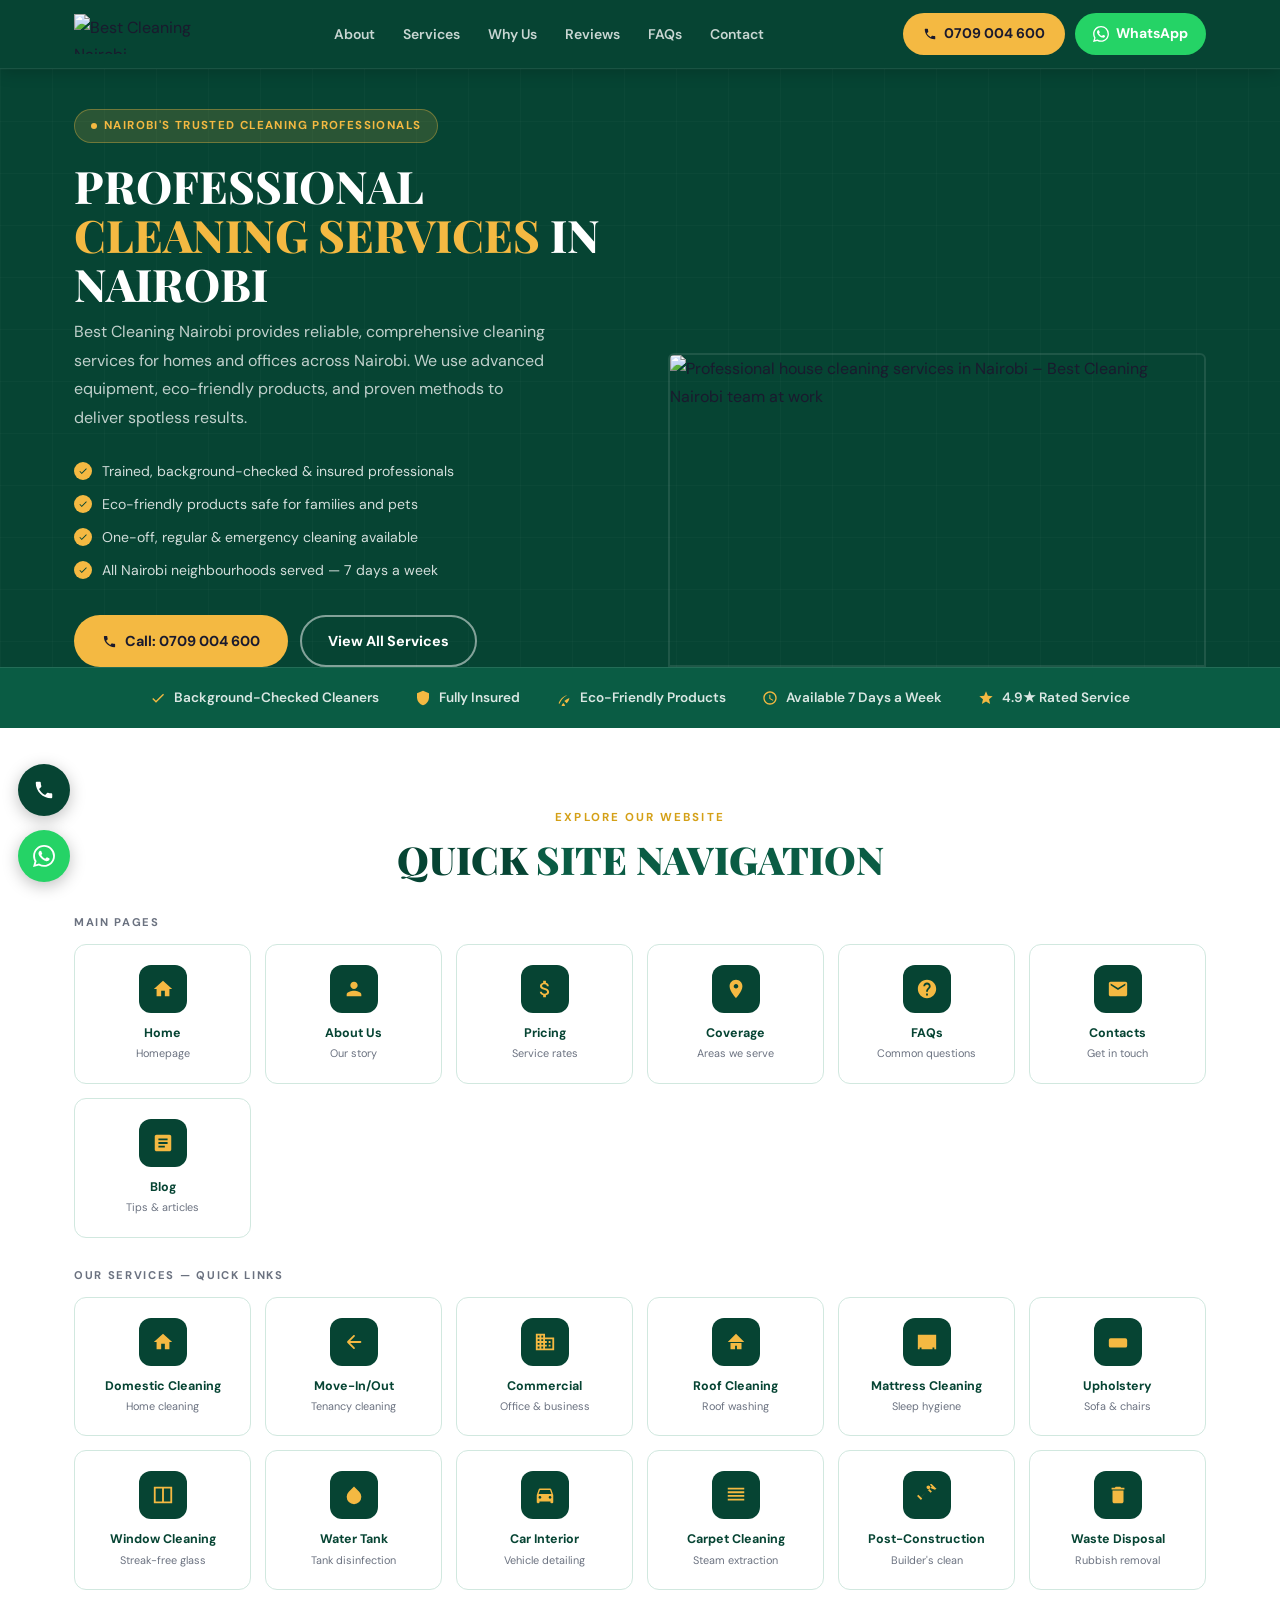
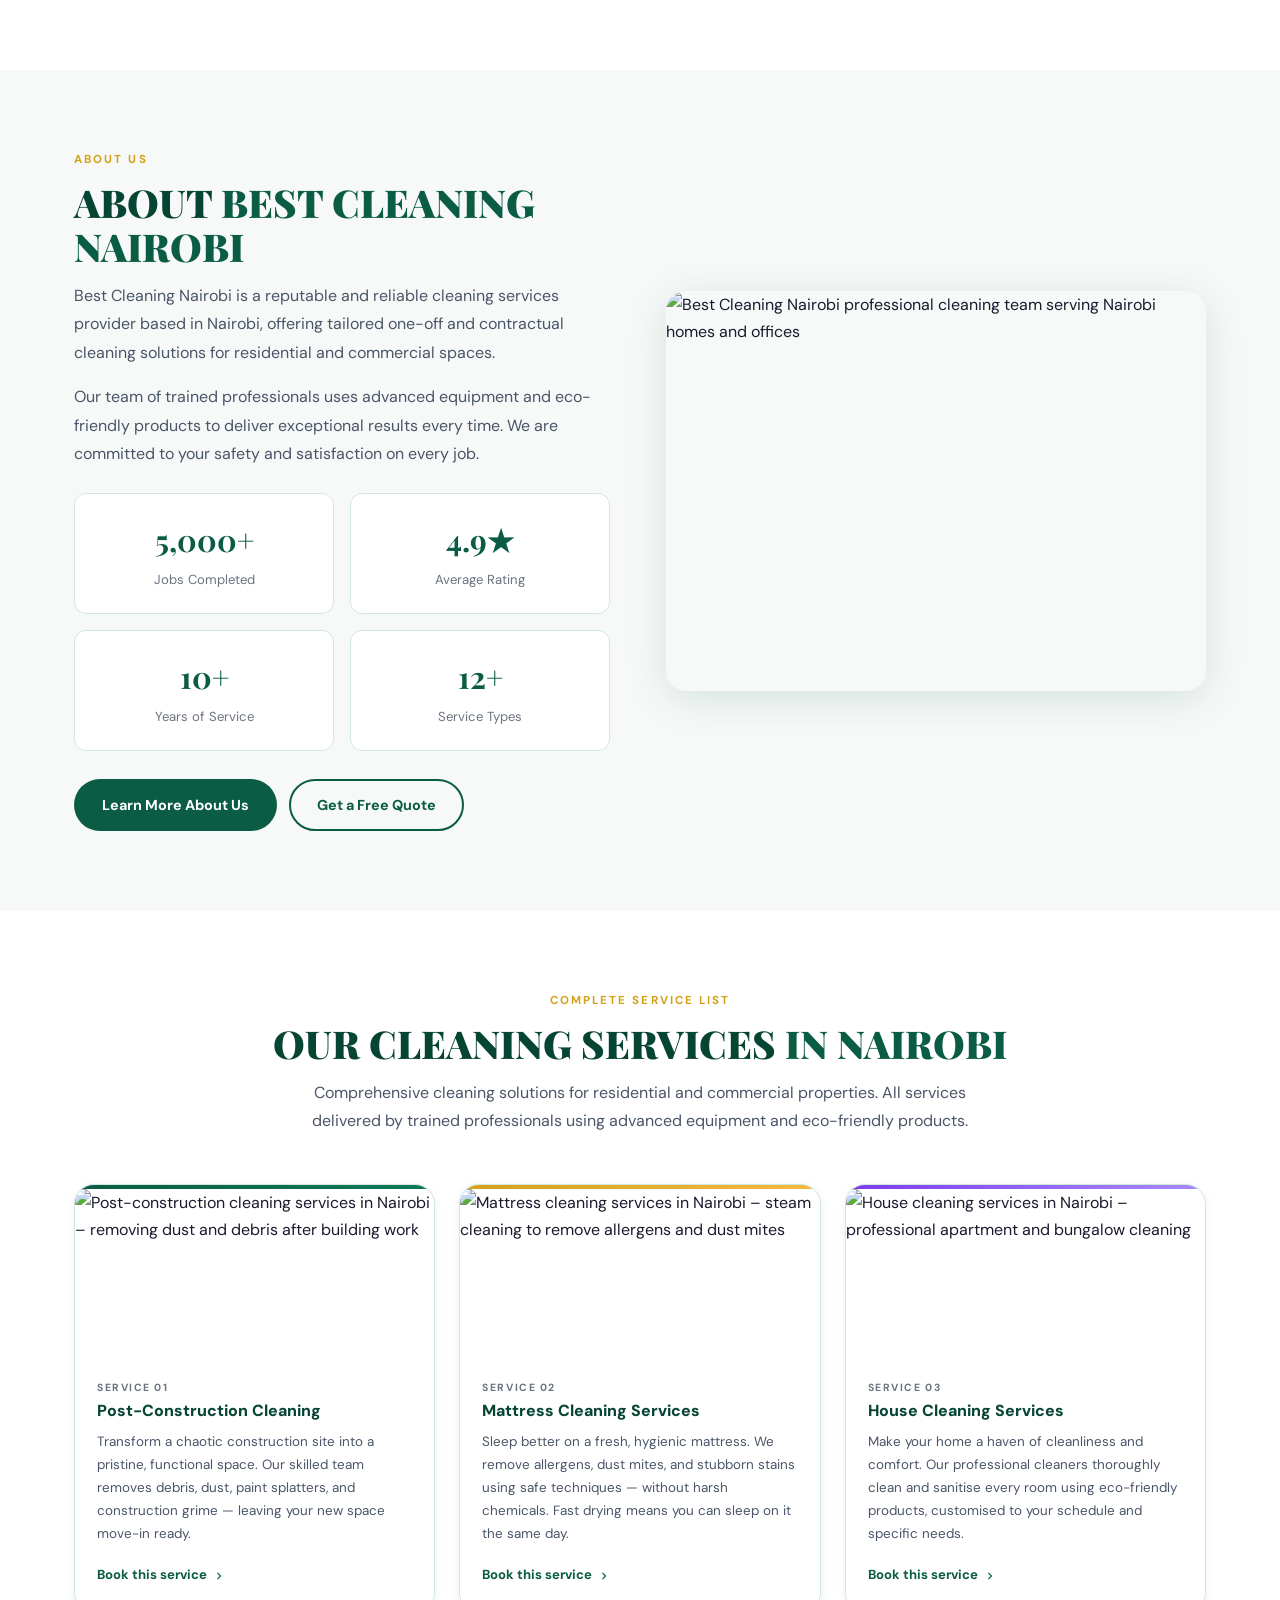
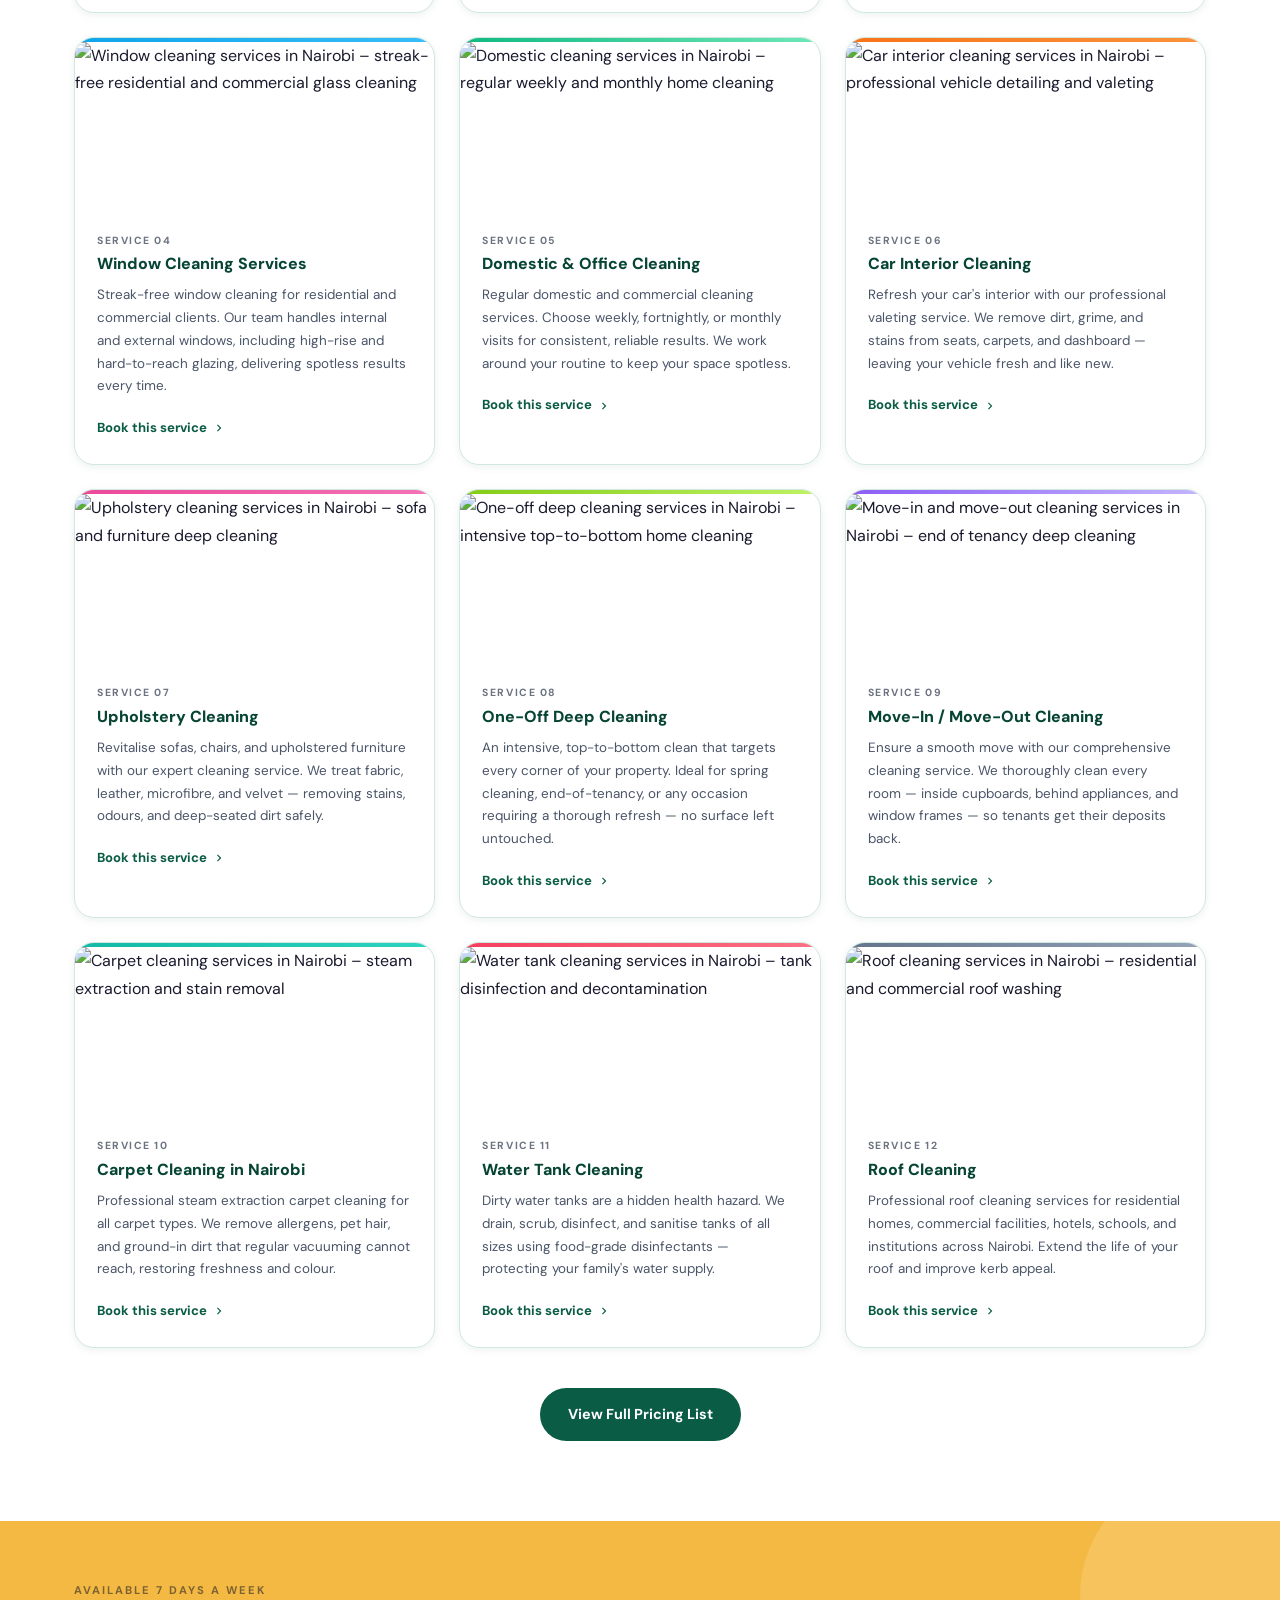
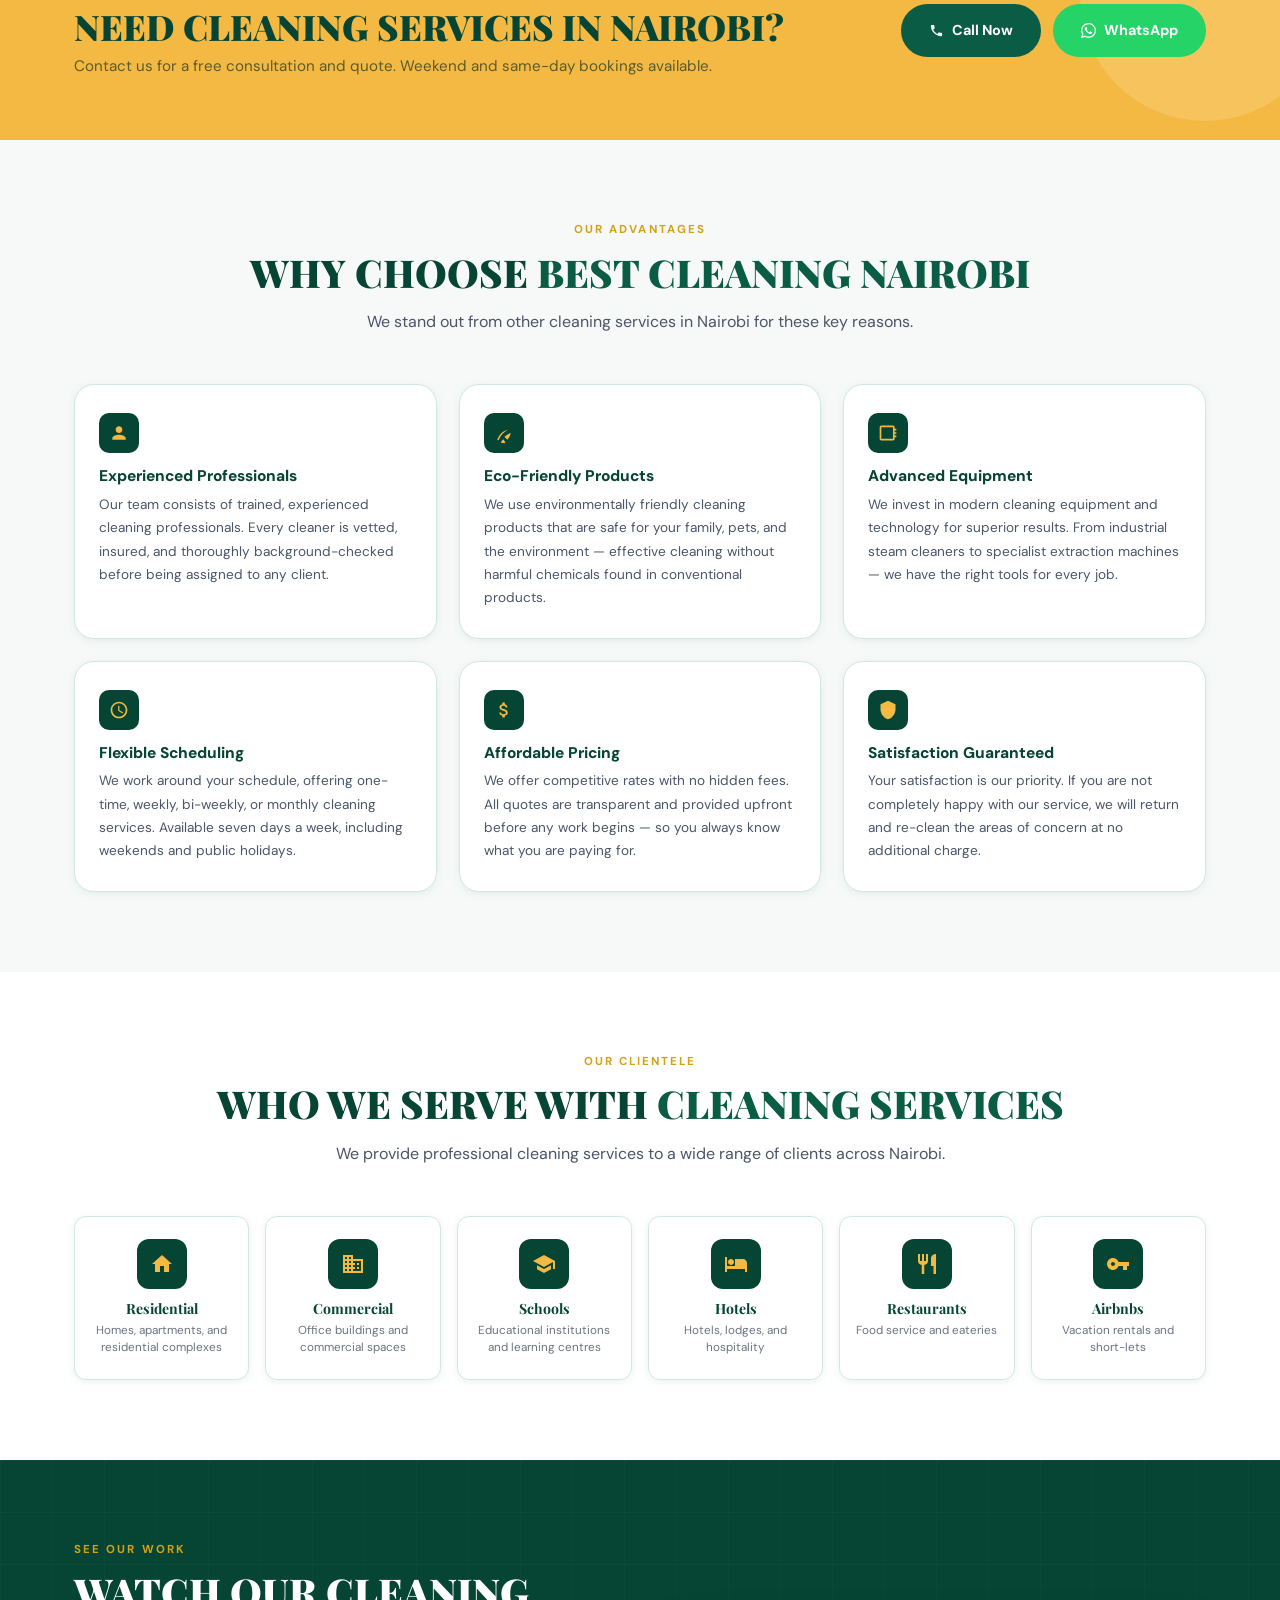
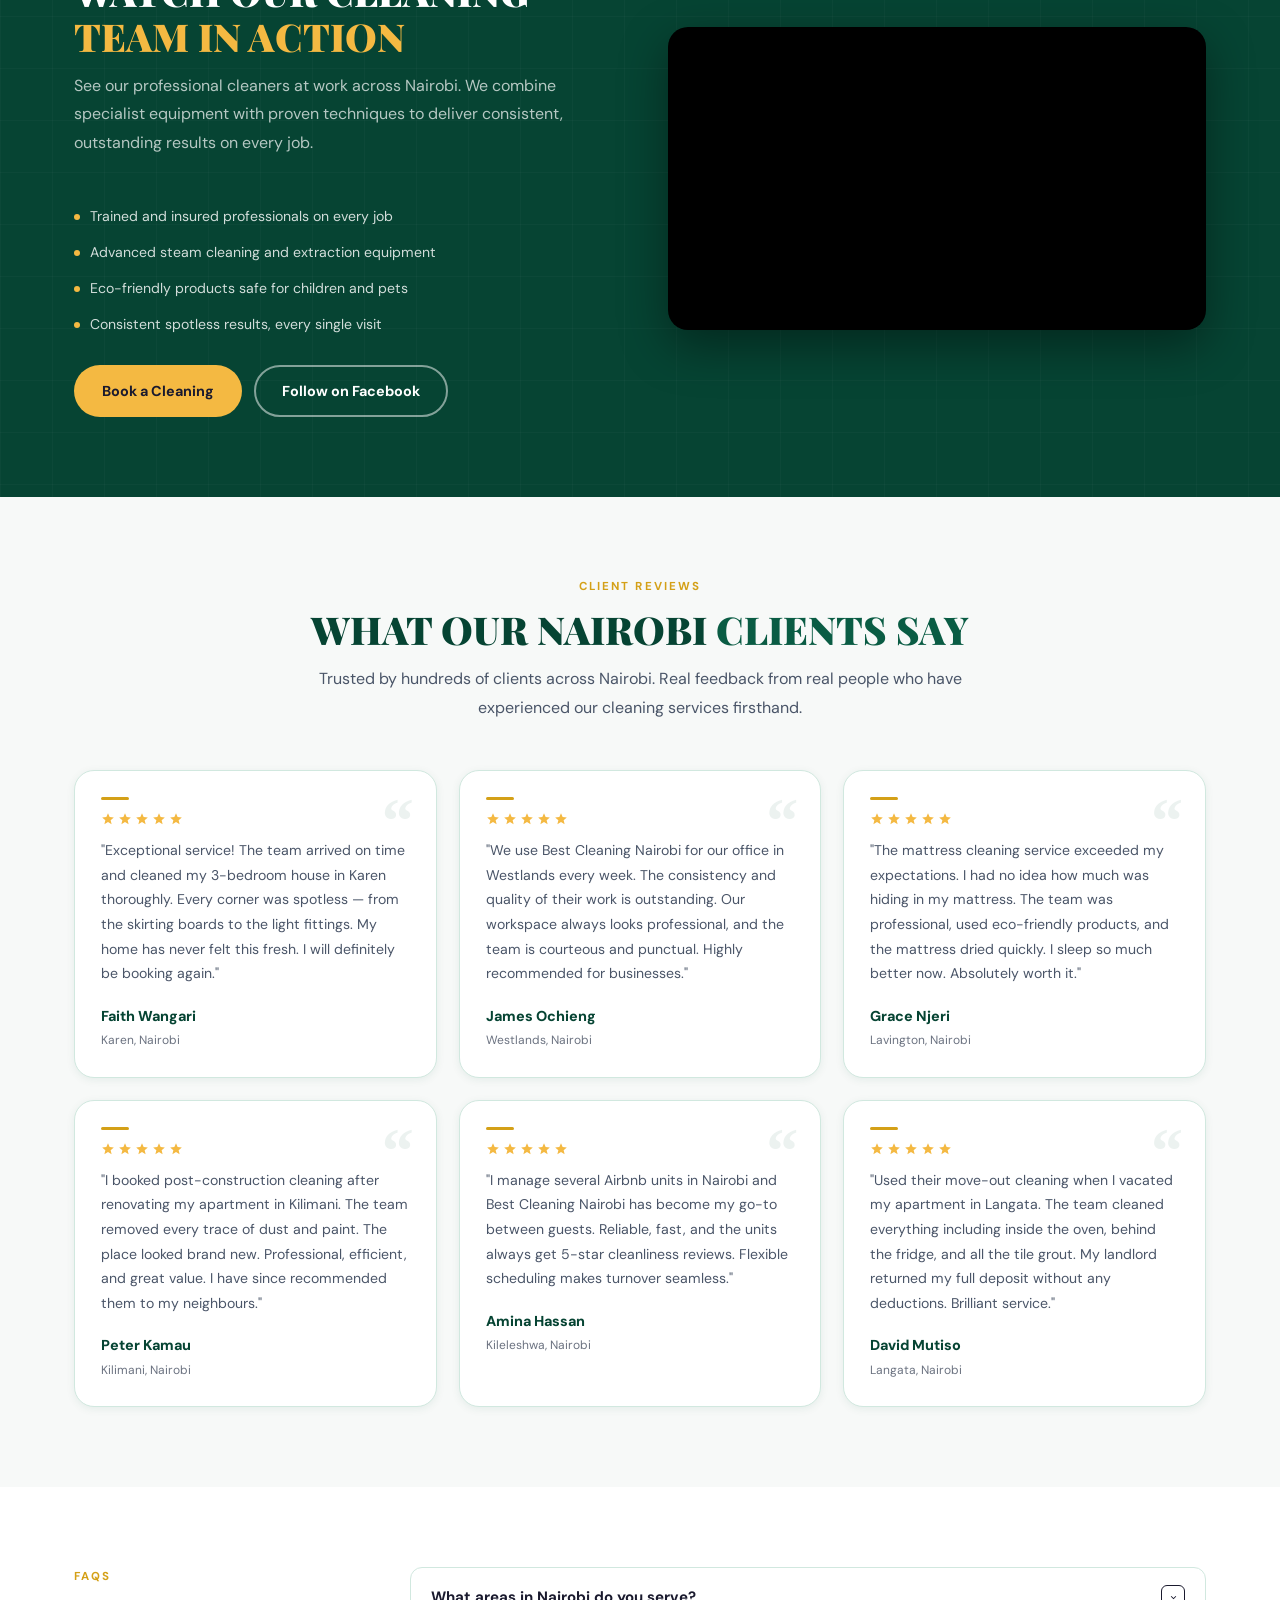
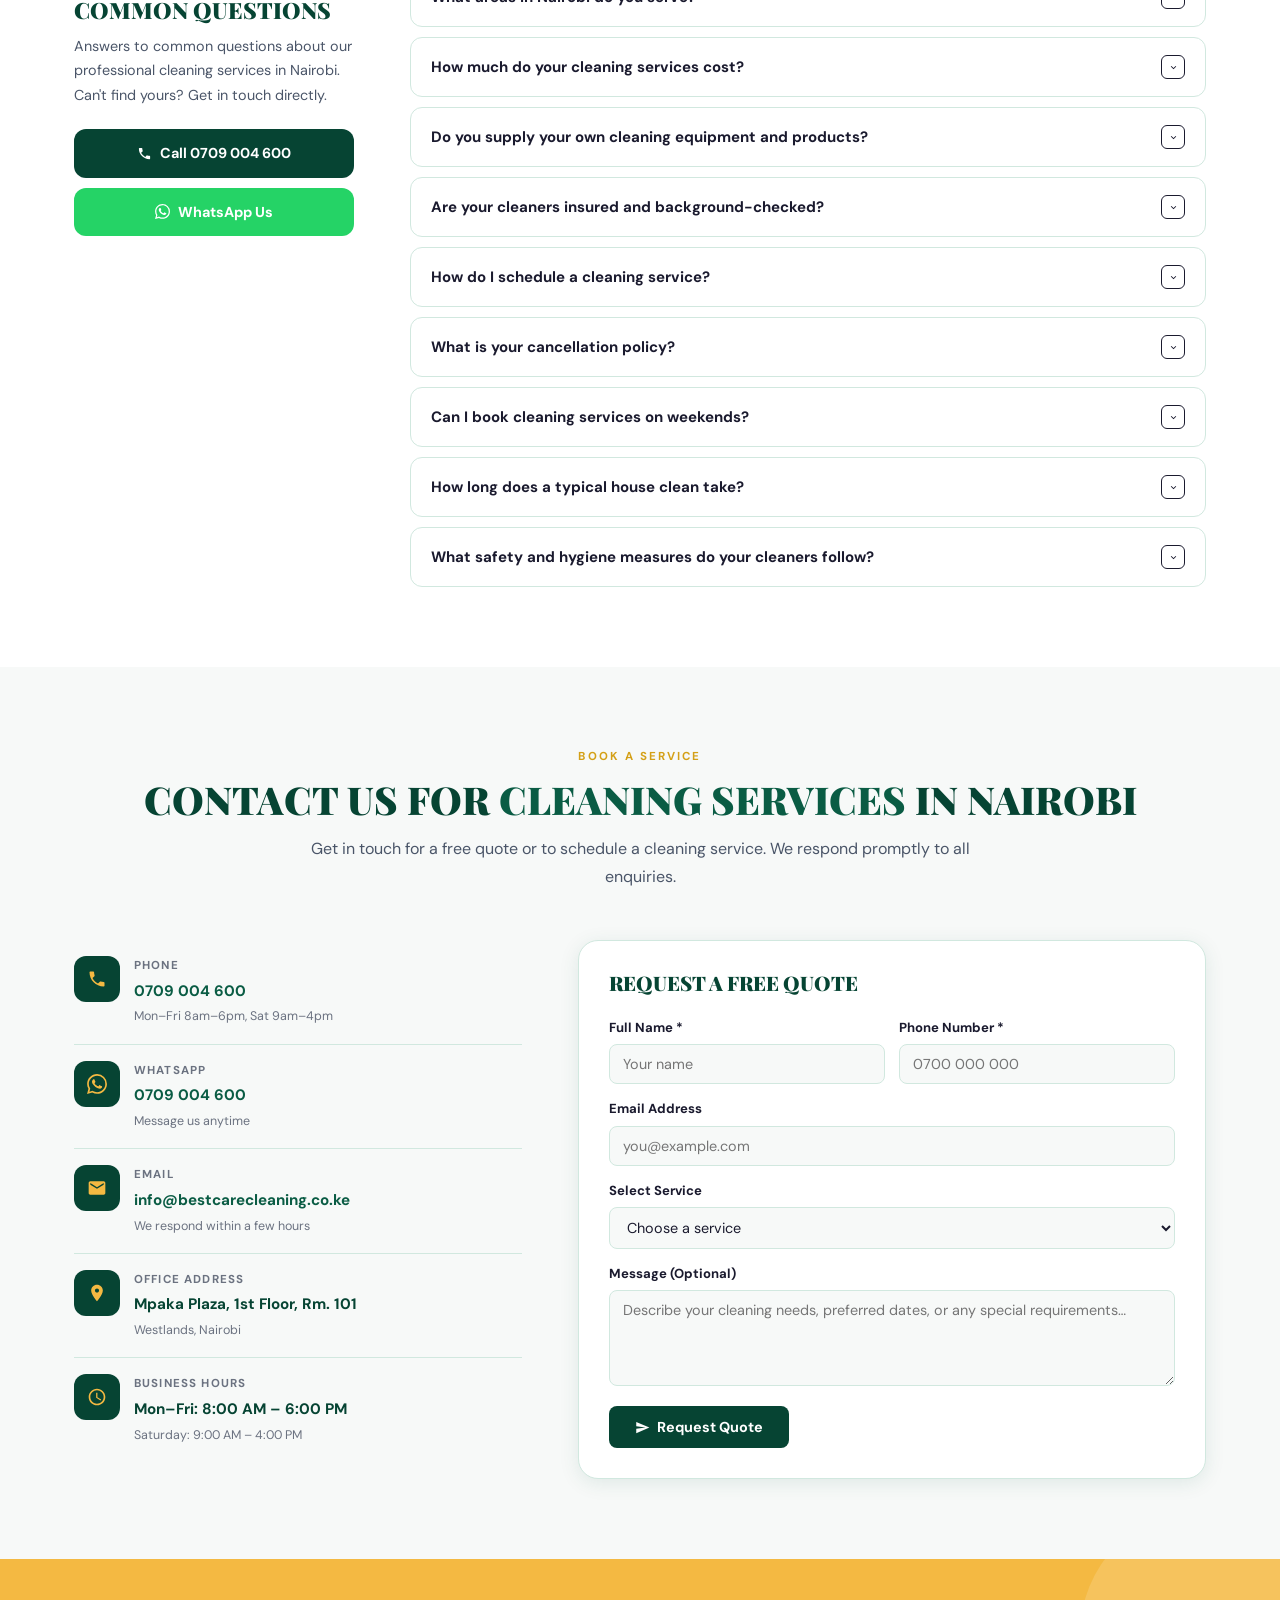
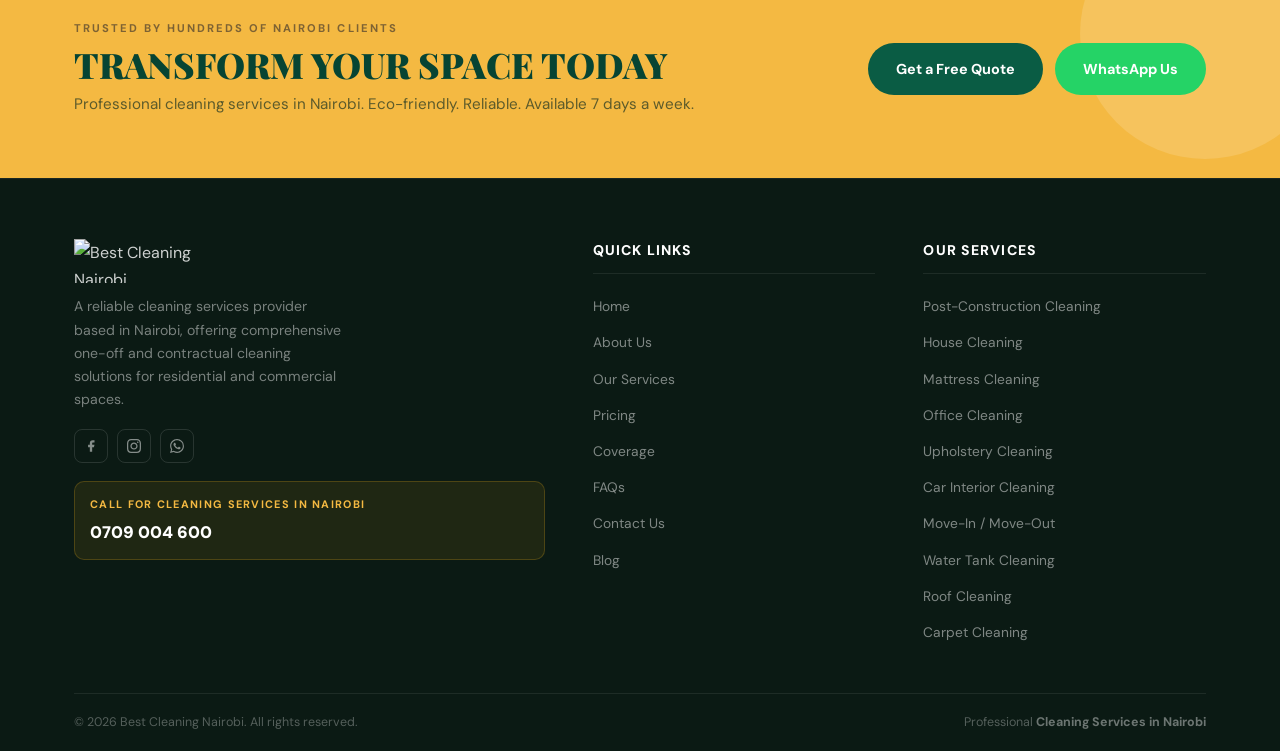
==== index.html @ 543d0b9b "first commit" ====
<!DOCTYPE html>
<html lang="en">
<head>
  <meta charset="UTF-8">
  <meta name="viewport" content="width=device-width, initial-scale=1.0">

  <!-- Primary SEO -->
  <title>Cleaning Services in Nairobi | 0709004600 | Best Cleaning Nairobi</title>
  <meta name="description" content="Best Cleaning Nairobi offers professional cleaning services in Nairobi for homes and offices. House cleaning, office cleaning, post-construction, mattress, upholstery and more. Call 0709004600.">
  <meta name="keywords" content="cleaning services in Nairobi, house cleaning Nairobi, office cleaning Nairobi, professional cleaners Nairobi, domestic cleaning services, post construction cleaning Nairobi, mattress cleaning Nairobi">
  <meta name="robots" content="index, follow">
  <meta name="author" content="Best Cleaning Nairobi">

  <!-- Open Graph -->
  <meta property="og:type" content="website">
  <meta property="og:url" content="https://nairobicleaning.github.io/">
  <meta property="og:title" content="Cleaning Services in Nairobi | 0709004600 | Best Cleaning Nairobi">
  <meta property="og:description" content="Professional cleaning services in Nairobi for residential and commercial spaces. Reliable, affordable, eco-friendly. Call 0709004600.">
  <meta property="og:image" content="https://raw.githubusercontent.com/nairobicleaning/nairobicleaning.github.io/refs/heads/main/images/og-image.jpg">
  <meta property="og:image:width" content="1200">
  <meta property="og:image:height" content="630">
  <meta property="og:site_name" content="Best Cleaning Nairobi">
  <meta property="og:locale" content="en_KE">

  <!-- Twitter Card -->
  <meta name="twitter:card" content="summary_large_image">
  <meta name="twitter:title" content="Cleaning Services in Nairobi | 0709004600 | Best Cleaning Nairobi">
  <meta name="twitter:description" content="Professional cleaning services in Nairobi. Trusted by hundreds of clients. Call 0709004600.">
  <meta name="twitter:image" content="https://raw.githubusercontent.com/nairobicleaning/nairobicleaning.github.io/refs/heads/main/images/og-image.jpg">

  <!-- Favicon -->
  <link rel="icon" type="image/png" href="https://nairobicleaning.github.io/favicon.png">
  <link rel="apple-touch-icon" href="https://nairobicleaning.github.io/favicon.png">
  <link rel="canonical" href="https://nairobicleaning.github.io/">

  <!-- JSON-LD: LocalBusiness -->
  <script type="application/ld+json">
  {
    "@context": "https://schema.org",
    "@type": "LocalBusiness",
    "@id": "https://nairobicleaning.github.io/#organization",
    "name": "Best Cleaning Nairobi",
    "image": "https://raw.githubusercontent.com/nairobicleaning/nairobicleaning.github.io/refs/heads/main/images/og-image.jpg",
    "url": "https://nairobicleaning.github.io",
    "logo": "https://nairobicleaning.github.io/bestcare-cleaning.png",
    "telephone": "+254709004600",
    "email": "info@bestcarecleaning.co.ke",
    "address": {
      "@type": "PostalAddress",
      "streetAddress": "Mpaka Plaza, 1st Floor, Rm. 101, Mpaka Road",
      "addressLocality": "Westlands",
      "addressRegion": "Nairobi",
      "addressCountry": "KE"
    },
    "geo": {
      "@type": "GeoCoordinates",
      "latitude": -1.2659,
      "longitude": 36.8057
    },
    "openingHoursSpecification": [
      {
        "@type": "OpeningHoursSpecification",
        "dayOfWeek": ["Monday","Tuesday","Wednesday","Thursday","Friday"],
        "opens": "08:00",
        "closes": "18:00"
      },
      {
        "@type": "OpeningHoursSpecification",
        "dayOfWeek": ["Saturday"],
        "opens": "09:00",
        "closes": "16:00"
      }
    ],
    "priceRange": "KSh 2,500 \u2013 KSh 50,000",
    "description": "Best Cleaning Nairobi provides professional cleaning services in Nairobi for residential and commercial spaces, including house cleaning, office cleaning, post-construction cleaning, mattress cleaning, and more.",
    "aggregateRating": {
      "@type": "AggregateRating",
      "ratingValue": "4.9",
      "reviewCount": "312"
    },
    "sameAs": [
      "https://www.facebook.com/bestcleaningnairobi",
      "https://www.instagram.com/bestcleaningnairobi"
    ]
  }
  </script>

  <!-- JSON-LD: FAQPage -->
  <script type="application/ld+json">
  {
    "@context": "https://schema.org",
    "@type": "FAQPage",
    "mainEntity": [
      {
        "@type": "Question",
        "name": "What areas in Nairobi do you serve?",
        "acceptedAnswer": {
          "@type": "Answer",
          "text": "We serve all areas in Nairobi including Westlands, Kilimani, Karen, Langata, Kileleshwa, Lavington, and surrounding neighbourhoods."
        }
      },
      {
        "@type": "Question",
        "name": "How much do your cleaning services cost?",
        "acceptedAnswer": {
          "@type": "Answer",
          "text": "Rates start from KSh 2,500 for basic house cleaning. Contact us for a free, customised quote."
        }
      },
      {
        "@type": "Question",
        "name": "Do you supply your own cleaning equipment and products?",
        "acceptedAnswer": {
          "@type": "Answer",
          "text": "Yes. We bring all necessary equipment and eco-friendly cleaning products."
        }
      },
      {
        "@type": "Question",
        "name": "Are your cleaners insured and background-checked?",
        "acceptedAnswer": {
          "@type": "Answer",
          "text": "All our cleaners undergo thorough background checks and are fully insured."
        }
      },
      {
        "@type": "Question",
        "name": "How do I schedule a cleaning service?",
        "acceptedAnswer": {
          "@type": "Answer",
          "text": "Call us on 0709 004 600, send a WhatsApp message, or fill in the contact form on our website."
        }
      },
      {
        "@type": "Question",
        "name": "Can I book cleaning services on weekends?",
        "acceptedAnswer": {
          "@type": "Answer",
          "text": "Yes, we work seven days a week including weekends."
        }
      }
    ]
  }
  </script>

  <!-- JSON-LD: VideoObject (Facebook Video) -->
  <script type="application/ld+json">
  {
    "@context": "https://schema.org",
    "@type": "VideoObject",
    "name": "Best Cleaning Nairobi \u2013 Professional Cleaning Services in Action",
    "description": "Watch the Best Cleaning Nairobi professional cleaning team delivering expert residential and commercial cleaning services across Nairobi.",
    "thumbnailUrl": "https://raw.githubusercontent.com/nairobicleaning/nairobicleaning.github.io/refs/heads/main/images/og-image.jpg",
    "contentUrl": "https://www.facebook.com/share/r/1FvkmkTj58/",
    "embedUrl": "https://www.facebook.com/plugins/video.php?href=https%3A%2F%2Fwww.facebook.com%2Fshare%2Fr%2F1FvkmkTj58%2F",
    "uploadDate": "2024-04-01",
    "publisher": {
      "@type": "Organization",
      "name": "Best Cleaning Nairobi",
      "url": "https://nairobicleaning.github.io"
    }
  }
  </script>

  <!-- JSON-LD: BreadcrumbList -->
  <script type="application/ld+json">
  {
    "@context": "https://schema.org",
    "@type": "BreadcrumbList",
    "itemListElement": [
      {
        "@type": "ListItem",
        "position": 1,
        "name": "Home",
        "item": "https://nairobicleaning.github.io/"
      }
    ]
  }
  </script>

  <!-- JSON-LD: SiteNavigationElement -->
  <script type="application/ld+json">
  {
    "@context": "https://schema.org",
    "@type": "SiteNavigationElement",
    "name": "Best Cleaning Nairobi Site Navigation",
    "hasPart": [
      {"@type": "WebPage", "name": "Home", "url": "https://nairobicleaning.github.io/"},
      {"@type": "WebPage", "name": "About", "url": "https://nairobicleaning.github.io/about.html"},
      {"@type": "WebPage", "name": "Domestic Cleaning in Nairobi", "url": "https://nairobicleaning.github.io/Domestic-Cleaning-Service/"},
      {"@type": "WebPage", "name": "Move-In Move-Out Cleaning", "url": "https://nairobicleaning.github.io/Move-In-Move-Out-Cleaning/"},
      {"@type": "WebPage", "name": "Commercial Cleaning", "url": "https://nairobicleaning.github.io/Commercial-Cleaning-Service/"},
      {"@type": "WebPage", "name": "Roof Cleaning in Nairobi", "url": "https://nairobicleaning.github.io/Roof-Cleaning-Service/"},
      {"@type": "WebPage", "name": "Mattress Cleaning in Nairobi", "url": "https://nairobicleaning.github.io/Mattress-Cleaning-Service/"},
      {"@type": "WebPage", "name": "Upholstery Cleaning", "url": "https://nairobicleaning.github.io/Upholstery-Cleaning-Service/"},
      {"@type": "WebPage", "name": "Window Cleaning in Nairobi", "url": "https://nairobicleaning.github.io/Window-Cleaning-Service/"},
      {"@type": "WebPage", "name": "Water Tank Cleaning", "url": "https://nairobicleaning.github.io/water-tank-cleaning/"},
      {"@type": "WebPage", "name": "Car Interior Cleaning", "url": "https://nairobicleaning.github.io/Car-Interior-Cleaning-Service/"},
      {"@type": "WebPage", "name": "Carpet Cleaning in Nairobi", "url": "https://nairobicleaning.github.io/carpet-cleaning.html"},
      {"@type": "WebPage", "name": "Post-Construction Cleaning", "url": "https://nairobicleaning.github.io/Post-Construction-Cleaning/"},
      {"@type": "WebPage", "name": "Waste Disposal in Nairobi", "url": "https://nairobicleaning.github.io/waste-collection-disposal.html"},
      {"@type": "WebPage", "name": "Pricing", "url": "https://nairobicleaning.github.io/pricing.html"},
      {"@type": "WebPage", "name": "Coverage", "url": "https://nairobicleaning.github.io/coverage.html"},
      {"@type": "WebPage", "name": "FAQs", "url": "https://nairobicleaning.github.io/faq.html"},
      {"@type": "WebPage", "name": "Contacts", "url": "https://nairobicleaning.github.io/contacts.html"},
      {"@type": "WebPage", "name": "Blog", "url": "https://nairobicleaning.github.io/article/"}
    ]
  }
  </script>

  <!-- Google Fonts: preconnect for speed, then load -->
  <link rel="preconnect" href="https://fonts.googleapis.com">
  <link rel="preconnect" href="https://fonts.gstatic.com" crossorigin>
  <link rel="preload" as="style" href="https://fonts.googleapis.com/css2?family=Playfair+Display:wght@700;800;900&family=DM+Sans:wght@400;500;600;700&display=swap">
  <link href="https://fonts.googleapis.com/css2?family=Playfair+Display:wght@700;800;900&family=DM+Sans:wght@400;500;600;700&display=swap" rel="stylesheet">

<style>
/* ═══════════════════════════════════════
   CSS VARIABLES & RESET
═══════════════════════════════════════ */
:root {
  --primary:       #0a5c44;
  --primary-dark:  #064433;
  --primary-mid:   #0d7a5a;
  --accent:        #d4a017;
  --accent-light:  #f4b942;
  --accent-dark:   #b8860b;
  --white:         #ffffff;
  --off-white:     #f7f9f8;
  --light-green:   #e8f5f0;
  --border:        #d1e8df;
  --text:          #1a1a2e;
  --text-light:    #4a5568;
  --text-muted:    #6b7280;
  --shadow-sm:     0 2px 8px rgba(10,92,68,0.08);
  --shadow:        0 4px 20px rgba(10,92,68,0.10);
  --shadow-lg:     0 8px 40px rgba(10,92,68,0.14);
  --radius:        12px;
  --radius-lg:     20px;
  --font-heading:  'Playfair Display', Georgia, serif;
  --font-body:     'DM Sans', sans-serif;
}

*, *::before, *::after { box-sizing: border-box; margin: 0; padding: 0; }
html { scroll-behavior: smooth; font-size: 16px; }
body {
  font-family: var(--font-body);
  color: var(--text);
  background: var(--white);
  line-height: 1.7;
  overflow-x: hidden;
}
h1,h2,h3,h4 { font-family: var(--font-heading); line-height: 1.2; }
a { text-decoration: none; color: inherit; }
img { max-width: 100%; display: block; }
ul { list-style: none; }

/* ═══════════════════════════════════════
   UTILITY
═══════════════════════════════════════ */
.container { max-width: 1180px; margin: 0 auto; padding: 0 24px; }
.section { padding: 80px 0; }
.section-alt { background: var(--off-white); }
.section-dark {
  background: var(--primary-dark);
  color: var(--white);
  position: relative;
}
.section-dark::before {
  content: '';
  position: absolute;
  inset: 0;
  background-image: linear-gradient(rgba(255,255,255,0.025) 1px, transparent 1px),
                    linear-gradient(90deg, rgba(255,255,255,0.025) 1px, transparent 1px);
  background-size: 52px 52px;
  pointer-events: none;
}
.section-label {
  display: block;
  font-family: var(--font-body);
  font-size: 0.72rem;
  font-weight: 700;
  letter-spacing: 0.18em;
  text-transform: uppercase;
  color: var(--accent);
  margin-bottom: 10px;
}
.section-title {
  font-size: clamp(1.7rem, 3vw, 2.4rem);
  font-weight: 900;
  text-transform: uppercase;
  margin-bottom: 14px;
  color: var(--primary-dark);
  line-height: 1.15;
}
.section-title em { font-style: normal; color: var(--primary); }
.section-dark .section-title { color: var(--white); }
.section-dark .section-title em { color: var(--accent-light); }
.section-intro {
  font-size: 1rem;
  color: var(--text-light);
  max-width: 660px;
  margin-bottom: 48px;
  line-height: 1.78;
}
.section-dark .section-intro { color: rgba(255,255,255,0.7); }
.centered { text-align: center; }
.centered .section-intro { margin-left: auto; margin-right: auto; }

.btn {
  display: inline-flex;
  align-items: center;
  gap: 8px;
  padding: 12px 26px;
  border-radius: 50px;
  font-family: var(--font-body);
  font-weight: 700;
  font-size: 0.9rem;
  cursor: pointer;
  border: 2px solid transparent;
  white-space: nowrap;
}
.btn-primary { background: var(--primary); color: var(--white); }
.btn-primary:hover { background: var(--primary-mid); }
.btn-accent { background: var(--accent-light); color: var(--text); }
.btn-accent:hover { background: var(--accent); }
.btn-outline { background: transparent; color: var(--primary); border-color: var(--primary); }
.btn-outline:hover { background: var(--primary); color: var(--white); }
.btn-outline-white { background: transparent; color: var(--white); border-color: rgba(255,255,255,0.5); }
.btn-outline-white:hover { background: rgba(255,255,255,0.1); }
.btn-green { background: #25d366; color: var(--white); }
.btn-green:hover { background: #1eb957; }

/* ═══════════════════════════════════════
   NAVBAR
═══════════════════════════════════════ */
#navbar {
  position: sticky;
  top: 0;
  z-index: 999;
  background: var(--primary-dark);
  border-bottom: 1px solid rgba(255,255,255,0.08);
  box-shadow: 0 2px 16px rgba(0,0,0,0.2);
}
.nav-inner {
  display: flex;
  align-items: center;
  justify-content: space-between;
  height: 68px;
  max-width: 1180px;
  margin: 0 auto;
  padding: 0 24px;
}
.nav-logo img { height: 40px; width: auto; }
.nav-links {
  display: flex;
  gap: 28px;
}
.nav-links a {
  color: rgba(255,255,255,0.78);
  font-size: 0.875rem;
  font-weight: 600;
}
.nav-links a:hover { color: var(--accent-light); }
.nav-cta { display: flex; align-items: center; gap: 10px; }
.nav-call-btn {
  display: inline-flex;
  align-items: center;
  gap: 7px;
  background: var(--accent-light);
  color: var(--text);
  padding: 9px 20px;
  border-radius: 50px;
  font-weight: 700;
  font-size: 0.875rem;
  white-space: nowrap;
}
.nav-call-btn:hover { background: var(--accent); }
.nav-wa-btn {
  display: inline-flex;
  align-items: center;
  gap: 7px;
  background: #25d366;
  color: var(--white);
  padding: 9px 18px;
  border-radius: 50px;
  font-weight: 700;
  font-size: 0.875rem;
}
.nav-wa-btn:hover { background: #1eb957; }
.hamburger {
  display: none;
  flex-direction: column;
  gap: 5px;
  cursor: pointer;
  background: none;
  border: none;
  padding: 5px;
}
.hamburger span {
  display: block;
  width: 24px;
  height: 2.5px;
  background: var(--white);
  border-radius: 2px;
}
.mobile-menu {
  display: none;
  background: var(--primary-dark);
  border-top: 1px solid rgba(255,255,255,0.08);
  padding: 18px 24px 24px;
}
.mobile-menu.open { display: block; }
.mobile-menu ul { display: flex; flex-direction: column; gap: 14px; margin-bottom: 16px; }
.mobile-menu a { color: rgba(255,255,255,0.85); font-size: 1rem; font-weight: 600; }
.mobile-ctas { display: flex; flex-direction: column; gap: 10px; }

/* ═══════════════════════════════════════
   HERO
═══════════════════════════════════════ */
#hero {
  background: var(--primary-dark);
  padding: 40px 0 0;
  position: relative;
  overflow: hidden;
}
#hero::after {
  content: '';
  position: absolute;
  inset: 0;
  background-image: linear-gradient(rgba(255,255,255,0.02) 1px, transparent 1px),
                    linear-gradient(90deg, rgba(255,255,255,0.02) 1px, transparent 1px);
  background-size: 52px 52px;
  pointer-events: none;
}
.hero-grid {
  display: grid;
  grid-template-columns: 1fr 1fr;
  gap: 56px;
  align-items: flex-end;
  position: relative;
  z-index: 1;
}
.hero-badge {
  display: inline-flex;
  align-items: center;
  gap: 7px;
  background: rgba(244,185,66,0.15);
  border: 1px solid rgba(244,185,66,0.35);
  color: var(--accent-light);
  padding: 6px 16px;
  border-radius: 50px;
  font-size: 0.72rem;
  font-weight: 700;
  letter-spacing: 0.12em;
  text-transform: uppercase;
  margin-bottom: 18px;
}
.hero-badge-dot {
  width: 6px;
  height: 6px;
  border-radius: 50%;
  background: var(--accent-light);
}
.hero-text h1 {
  color: var(--white);
  font-size: clamp(1.8rem, 3.5vw, 2.8rem);
  font-weight: 800;
  text-transform: uppercase;
  margin-bottom: 10px;
  line-height: 1.1;
}
.hero-text h1 em { font-style: normal; color: var(--accent-light); }
.hero-text p {
  color: rgba(255,255,255,0.75);
  font-size: 1rem;
  margin-bottom: 28px;
  max-width: 480px;
  line-height: 1.78;
}
.hero-checks { display: flex; flex-direction: column; gap: 9px; margin-bottom: 32px; }
.hero-check { display: flex; align-items: flex-start; gap: 10px; font-size: 0.88rem; color: rgba(255,255,255,0.82); }
.hero-check-icon {
  width: 18px;
  height: 18px;
  border-radius: 50%;
  background: var(--accent-light);
  color: var(--primary-dark);
  display: flex;
  align-items: center;
  justify-content: center;
  flex-shrink: 0;
  margin-top: 2px;
}
.hero-btns { display: flex; gap: 12px; flex-wrap: wrap; }
.hero-img-wrap {
  border-radius: 6px 6px 0 0;
  overflow: hidden;
  border: 2px solid rgba(255,255,255,0.1);
}
.hero-img-wrap img {
  width: 100%;
  height: autopx;
  object-fit: cover;
  display: block;
}

/* ═══════════════════════════════════════
   TRUST BAR
═══════════════════════════════════════ */
.trust-bar {
  background: var(--primary);
  padding: 18px 0;
  border-top: 1px solid rgba(255,255,255,0.1);
}
.trust-bar-inner {
  display: flex;
  align-items: center;
  justify-content: center;
  gap: 36px;
  flex-wrap: wrap;
  max-width: 1180px;
  margin: 0 auto;
  padding: 0 24px;
}
.trust-item {
  display: flex;
  align-items: center;
  gap: 8px;
  font-size: 0.85rem;
  font-weight: 600;
  color: rgba(255,255,255,0.85);
}
.trust-item svg { color: var(--accent-light); flex-shrink: 0; }

/* ═══════════════════════════════════════
   SITE NAVIGATION CARDS
═══════════════════════════════════════ */
.nav-cards-grid {
  display: grid;
  grid-template-columns: repeat(6, 1fr);
  gap: 14px;
}
.nav-card {
  background: var(--white);
  border: 1.5px solid var(--border);
  border-radius: var(--radius);
  padding: 20px 14px;
  text-align: center;
  display: block;
  position: relative;
}
.nav-card:hover {
  border-color: var(--primary);
  background: var(--light-green);
}
.nav-card-icon {
  width: 48px;
  height: 48px;
  background: var(--primary-dark);
  border-radius: 12px;
  display: flex;
  align-items: center;
  justify-content: center;
  margin: 0 auto 12px;
  color: var(--accent-light);
}
.nav-card-label {
  font-size: 0.78rem;
  font-weight: 700;
  color: var(--primary-dark);
  line-height: 1.3;
}
.nav-card-sub {
  font-size: 0.68rem;
  color: var(--text-muted);
  margin-top: 3px;
}

/* Services sub-nav label */
.nav-section-label {
  font-size: 0.7rem;
  font-weight: 700;
  letter-spacing: 0.15em;
  text-transform: uppercase;
  color: var(--text-muted);
  margin: 28px 0 12px;
  display: block;
}

/* ═══════════════════════════════════════
   SERVICES GRID
═══════════════════════════════════════ */
.services-grid {
  display: grid;
  grid-template-columns: repeat(3, 1fr);
  gap: 24px;
}
.service-card {
  background: var(--white);
  border: 1.5px solid var(--border);
  border-radius: var(--radius-lg);
  overflow: hidden;
  box-shadow: var(--shadow-sm);
}
.service-card:hover { box-shadow: var(--shadow); }
.service-card-band { height: 4px; }
.sc-1 .service-card-band { background: linear-gradient(to right, #0a5c44, #0d7a5a); }
.sc-2 .service-card-band { background: linear-gradient(to right, #d4a017, #f4b942); }
.sc-3 .service-card-band { background: linear-gradient(to right, #7c3aed, #a78bfa); }
.sc-4 .service-card-band { background: linear-gradient(to right, #0ea5e9, #38bdf8); }
.sc-5 .service-card-band { background: linear-gradient(to right, #10b981, #6ee7b7); }
.sc-6 .service-card-band { background: linear-gradient(to right, #f97316, #fb923c); }
.sc-7 .service-card-band { background: linear-gradient(to right, #ec4899, #f472b6); }
.sc-8 .service-card-band { background: linear-gradient(to right, #84cc16, #bef264); }
.sc-9 .service-card-band { background: linear-gradient(to right, #8b5cf6, #c4b5fd); }
.sc-10 .service-card-band { background: linear-gradient(to right, #14b8a6, #2dd4bf); }
.sc-11 .service-card-band { background: linear-gradient(to right, #f43f5e, #fb7185); }
.sc-12 .service-card-band { background: linear-gradient(to right, #64748b, #94a3b8); }
.service-card-img { width: 100%; height: 170px; object-fit: cover; display: block; }
.service-card-body { padding: 20px 22px 24px; }
.service-card-num { font-size: 0.65rem; font-weight: 700; letter-spacing: 0.15em; text-transform: uppercase; color: var(--text-muted); margin-bottom: 5px; }
.service-card-title { font-size: 1rem; font-weight: 800; color: var(--primary-dark); margin-bottom: 9px; line-height: 1.3; font-family: var(--font-body); }
.service-card-desc { font-size: 0.84rem; color: var(--text-light); line-height: 1.7; margin-bottom: 15px; }
.service-card-link {
  display: inline-flex;
  align-items: center;
  gap: 5px;
  font-size: 0.82rem;
  font-weight: 700;
  color: var(--primary);
}
.service-card-link:hover { color: var(--primary-dark); }

/* ═══════════════════════════════════════
   WHY US
═══════════════════════════════════════ */
.reasons-grid {
  display: grid;
  grid-template-columns: repeat(3, 1fr);
  gap: 22px;
}
.reason-card {
  background: var(--white);
  border: 1.5px solid var(--border);
  border-radius: var(--radius-lg);
  padding: 28px 24px;
  box-shadow: var(--shadow-sm);
}
.reason-num {
  width: 40px;
  height: 40px;
  border-radius: 10px;
  background: var(--primary-dark);
  color: var(--accent-light);
  display: flex;
  align-items: center;
  justify-content: center;
  margin-bottom: 14px;
}
.reason-title { font-size: 0.97rem; font-weight: 800; color: var(--primary-dark); margin-bottom: 7px; font-family: var(--font-body); }
.reason-desc { font-size: 0.85rem; color: var(--text-light); line-height: 1.72; }

/* ═══════════════════════════════════════
   CLIENTS SERVED
═══════════════════════════════════════ */
.customers-grid {
  display: grid;
  grid-template-columns: repeat(6, 1fr);
  gap: 16px;
}
.customer-card {
  background: var(--white);
  border: 1.5px solid var(--border);
  border-radius: var(--radius);
  padding: 22px 14px;
  text-align: center;
  box-shadow: var(--shadow-sm);
}
.customer-icon {
  width: 50px;
  height: 50px;
  border-radius: 12px;
  background: var(--primary-dark);
  display: flex;
  align-items: center;
  justify-content: center;
  margin: 0 auto 12px;
  color: var(--accent-light);
}
.customer-title { font-size: 0.88rem; font-weight: 700; color: var(--primary-dark); margin-bottom: 4px; }
.customer-desc { font-size: 0.73rem; color: var(--text-muted); line-height: 1.5; }

/* ═══════════════════════════════════════
   VIDEO SECTION
═══════════════════════════════════════ */
.video-grid {
  display: grid;
  grid-template-columns: 1fr 1fr;
  gap: 56px;
  align-items: center;
  position: relative;
  z-index: 1;
}
.video-embed-wrap {
  position: relative;
  width: 100%;
  border-radius: var(--radius-lg);
  overflow: hidden;
  background: #000;
  box-shadow: 0 16px 48px rgba(0,0,0,0.4);
  aspect-ratio: 16/9;
}
.video-embed-wrap iframe {
  width: 100%;
  height: 100%;
  border: none;
  display: block;
}
.video-points { display: flex; flex-direction: column; gap: 12px; margin-top: 20px; }
.video-point { display: flex; align-items: center; gap: 10px; font-size: 0.88rem; color: rgba(255,255,255,0.82); }
.video-point-dot { width: 6px; height: 6px; border-radius: 50%; background: var(--accent-light); flex-shrink: 0; }

/* ═══════════════════════════════════════
   REVIEWS
═══════════════════════════════════════ */
.reviews-grid {
  display: grid;
  grid-template-columns: repeat(3, 1fr);
  gap: 22px;
}
.review-card {
  background: var(--white);
  border: 1.5px solid var(--border);
  border-radius: var(--radius-lg);
  padding: 26px;
  box-shadow: var(--shadow-sm);
  position: relative;
}
.review-card::before {
  content: '\201C';
  position: absolute;
  top: 18px;
  right: 22px;
  font-size: 4rem;
  line-height: 1;
  color: rgba(10,92,68,0.08);
  font-family: Georgia, serif;
  font-weight: 900;
}
.review-bar { width: 28px; height: 3px; background: var(--accent); border-radius: 2px; margin-bottom: 12px; }
.review-stars { display: flex; gap: 3px; color: var(--accent-light); margin-bottom: 12px; }
.review-text { font-size: 0.88rem; color: var(--text-light); line-height: 1.75; margin-bottom: 18px; }
.review-name { font-size: 0.9rem; font-weight: 800; color: var(--primary-dark); }
.review-location { font-size: 0.75rem; color: var(--text-muted); margin-top: 2px; }

/* ═══════════════════════════════════════
   FAQ
═══════════════════════════════════════ */
.faq-layout { display: grid; grid-template-columns: 280px 1fr; gap: 56px; align-items: start; }
.faq-sidebar { position: sticky; top: 88px; }
.faq-sidebar-title { font-size: 1.4rem; font-weight: 900; color: var(--primary-dark); text-transform: uppercase; margin-bottom: 10px; line-height: 1.2; }
.faq-sidebar-sub { font-size: 0.9rem; color: var(--text-light); line-height: 1.7; margin-bottom: 22px; }
.faq-sidebar-btn {
  display: flex;
  align-items: center;
  gap: 8px;
  width: 100%;
  justify-content: center;
  padding: 12px 20px;
  border-radius: var(--radius);
  font-family: var(--font-body);
  font-weight: 700;
  font-size: 0.9rem;
  margin-bottom: 10px;
  cursor: pointer;
  border: none;
}
.faq-btn-call { background: var(--primary-dark); color: var(--white); }
.faq-btn-call:hover { background: var(--primary); }
.faq-btn-wa { background: #25d366; color: var(--white); }
.faq-btn-wa:hover { background: #1eb957; }
.faq-list { display: flex; flex-direction: column; gap: 10px; }
.faq-item {
  background: var(--white);
  border: 1.5px solid var(--border);
  border-radius: var(--radius);
  overflow: hidden;
}
.faq-item.open { border-color: var(--primary); }
.faq-q {
  display: flex;
  align-items: center;
  justify-content: space-between;
  gap: 14px;
  padding: 17px 20px;
  cursor: pointer;
  font-size: 0.94rem;
  font-weight: 700;
  color: var(--text);
  user-select: none;
  width: 100%;
  background: none;
  border: none;
  font-family: var(--font-body);
  text-align: left;
}
.faq-q:hover { color: var(--primary); }
.faq-item.open .faq-q { background: var(--primary-dark); color: var(--white); }
.faq-arrow {
  flex-shrink: 0;
  width: 24px;
  height: 24px;
  border-radius: 6px;
  border: 1.5px solid currentColor;
  display: flex;
  align-items: center;
  justify-content: center;
}
.faq-item.open .faq-arrow { background: rgba(255,255,255,0.15); }
.faq-a { max-height: 0; overflow: hidden; }
.faq-item.open .faq-a { max-height: 400px; }
.faq-a-inner {
  padding: 16px 20px 18px;
  font-size: 0.9rem;
  color: var(--text-light);
  line-height: 1.75;
  background: var(--off-white);
}

/* ═══════════════════════════════════════
   CTA BANNER
═══════════════════════════════════════ */
.cta-banner {
  background: var(--accent-light);
  padding: 60px 0;
  position: relative;
  overflow: hidden;
}
.cta-banner::before {
  content: '';
  position: absolute;
  top: -50px; right: -50px;
  width: 250px; height: 250px;
  border-radius: 50%;
  background: rgba(255,255,255,0.14);
  pointer-events: none;
}
.cta-banner-inner {
  display: flex;
  align-items: center;
  justify-content: space-between;
  gap: 32px;
  flex-wrap: wrap;
  position: relative;
  z-index: 1;
}
.cta-banner-eyebrow { font-size: 0.7rem; font-weight: 700; letter-spacing: 0.18em; text-transform: uppercase; color: rgba(28,28,40,0.55); margin-bottom: 6px; }
.cta-banner-title { font-size: clamp(1.5rem, 2.8vw, 2.2rem); font-weight: 900; color: var(--primary-dark); margin-bottom: 6px; text-transform: uppercase; }
.cta-banner-sub { font-size: 0.95rem; color: rgba(10,40,30,0.65); }
.cta-banner-btns { display: flex; gap: 12px; flex-wrap: wrap; }

/* ═══════════════════════════════════════
   CONTACT
═══════════════════════════════════════ */
.contact-grid { display: grid; grid-template-columns: 1fr 1.4fr; gap: 56px; align-items: start; }
.contact-item { display: flex; align-items: flex-start; gap: 14px; padding: 16px 0; border-bottom: 1px solid var(--border); }
.contact-item:last-of-type { border-bottom: none; }
.contact-icon {
  width: 46px;
  height: 46px;
  border-radius: 12px;
  background: var(--primary-dark);
  display: flex;
  align-items: center;
  justify-content: center;
  flex-shrink: 0;
  color: var(--accent-light);
}
.contact-label { font-size: 0.72rem; font-weight: 700; color: var(--text-muted); text-transform: uppercase; letter-spacing: 0.1em; margin-bottom: 3px; }
.contact-value { font-size: 0.95rem; font-weight: 700; color: var(--primary-dark); }
.contact-value a { color: var(--primary); }
.contact-value a:hover { color: var(--primary-dark); }
.contact-sub { font-size: 0.78rem; color: var(--text-muted); margin-top: 2px; }
.contact-form-card {
  background: var(--white);
  border: 1.5px solid var(--border);
  border-radius: var(--radius-lg);
  padding: 30px;
  box-shadow: var(--shadow);
}
.contact-form-title { font-size: 1.25rem; font-weight: 900; color: var(--primary-dark); text-transform: uppercase; margin-bottom: 22px; }
.form-grid { display: grid; grid-template-columns: 1fr 1fr; gap: 14px; }
.form-full { grid-column: 1 / -1; }
.form-group { display: flex; flex-direction: column; gap: 5px; }
.form-label { font-size: 0.82rem; font-weight: 700; color: var(--text); }
.form-control {
  padding: 10px 13px;
  border: 1.5px solid var(--border);
  border-radius: 8px;
  font-family: var(--font-body);
  font-size: 0.9rem;
  color: var(--text);
  background: var(--off-white);
}
.form-control:focus { outline: none; border-color: var(--primary); background: var(--white); }
textarea.form-control { resize: vertical; min-height: 96px; }
.form-submit {
  display: inline-flex;
  align-items: center;
  gap: 7px;
  background: var(--primary-dark);
  color: var(--white);
  padding: 12px 26px;
  border-radius: 8px;
  border: none;
  cursor: pointer;
  font-family: var(--font-body);
  font-size: 0.9rem;
  font-weight: 700;
  margin-top: 6px;
}
.form-submit:hover { background: var(--primary); }

/* ═══════════════════════════════════════
   FOOTER
═══════════════════════════════════════ */
footer {
  background: #0b1a14;
  color: rgba(255,255,255,0.8);
  padding: 60px 0 0;
  border-top: 1px solid rgba(255,255,255,0.06);
}
.footer-grid {
  display: grid;
  grid-template-columns: 2fr 1.2fr 1.2fr;
  gap: 48px;
  padding-bottom: 48px;
  border-bottom: 1px solid rgba(255,255,255,0.08);
}
.footer-tagline { font-size: 0.88rem; color: rgba(255,255,255,0.45); line-height: 1.65; margin: 12px 0 18px; max-width: 270px; }
.footer-social { display: flex; gap: 9px; }
.footer-social a {
  width: 34px;
  height: 34px;
  border-radius: 8px;
  border: 1px solid rgba(255,255,255,0.12);
  display: flex;
  align-items: center;
  justify-content: center;
  color: rgba(255,255,255,0.5);
}
.footer-social a:hover { border-color: var(--accent-light); color: var(--accent-light); }
.footer-col-title {
  font-size: 0.88rem;
  font-weight: 800;
  color: var(--white);
  letter-spacing: 0.08em;
  text-transform: uppercase;
  margin-bottom: 18px;
  padding-bottom: 10px;
  border-bottom: 1px solid rgba(255,255,255,0.08);
  font-family: var(--font-body);
}
.footer-links { display: flex; flex-direction: column; gap: 9px; }
.footer-links a { color: rgba(255,255,255,0.48); font-size: 0.86rem; }
.footer-links a:hover { color: var(--white); }
.footer-cta-box {
  margin-top: 18px;
  padding: 13px 15px;
  background: rgba(212,160,23,0.1);
  border: 1px solid rgba(212,160,23,0.25);
  border-radius: 10px;
}
.footer-cta-label { font-size: 0.68rem; font-weight: 700; letter-spacing: 0.12em; text-transform: uppercase; color: var(--accent-light); margin-bottom: 4px; font-family: var(--font-body); }
.footer-cta-box a { font-size: 1.05rem; font-weight: 900; color: var(--white); }
.footer-bottom {
  padding: 18px 0;
  display: flex;
  justify-content: space-between;
  align-items: center;
  font-size: 0.78rem;
  color: rgba(255,255,255,0.3);
  flex-wrap: wrap;
  gap: 8px;
}
.footer-bottom a { color: rgba(255,255,255,0.4); }
.footer-bottom a:hover { color: var(--accent-light); }

/* ═══════════════════════════════════════
   FLOATING BUTTONS
═══════════════════════════════════════ */
.float-btn {
  position: fixed;
  left: 18px;
  z-index: 500;
  width: 52px;
  height: 52px;
  border-radius: 50%;
  display: flex;
  align-items: center;
  justify-content: center;
  color: var(--white);
  box-shadow: 0 4px 16px rgba(0,0,0,0.25);
}
.float-btn-call { bottom: 84px; background: var(--primary-dark); }
.float-btn-call:hover { background: var(--primary); }
.float-btn-wa { bottom: 18px; background: #25d366; }
.float-btn-wa:hover { background: #1eb957; }

/* ═══════════════════════════════════════
   RESPONSIVE
═══════════════════════════════════════ */
@media (max-width: 1100px) {
  .hero-grid { grid-template-columns: 1fr; }
  .hero-img-wrap { border-radius: 16px; }
  .hero-img-wrap img { height: 260px; }
  .nav-cards-grid { grid-template-columns: repeat(4, 1fr); }
  .services-grid { grid-template-columns: repeat(2, 1fr); }
  .reasons-grid { grid-template-columns: repeat(2, 1fr); }
  .customers-grid { grid-template-columns: repeat(3, 1fr); }
  .reviews-grid { grid-template-columns: repeat(2, 1fr); }
  .video-grid { grid-template-columns: 1fr; gap: 36px; }
  .contact-grid { grid-template-columns: 1fr; }
  .faq-layout { grid-template-columns: 1fr; }
  .faq-sidebar { position: static; }
  .footer-grid { grid-template-columns: 1fr 1fr; }
  .footer-grid > div:first-child { grid-column: 1 / -1; }
}
@media (max-width: 768px) {
  .nav-links { display: none; }
  .hamburger { display: flex; }
  .nav-wa-btn span { display: none; }
  .nav-wa-btn { padding: 9px; border-radius: 50%; }
  .nav-cards-grid { grid-template-columns: repeat(3, 1fr); }
  .services-grid { grid-template-columns: 1fr; }
  .reasons-grid { grid-template-columns: 1fr; }
  .customers-grid { grid-template-columns: repeat(2, 1fr); }
  .reviews-grid { grid-template-columns: 1fr; }
  .cta-banner-inner { flex-direction: column; align-items: flex-start; }
  .form-grid { grid-template-columns: 1fr; }
  .footer-grid { grid-template-columns: 1fr; }
  .trust-bar-inner { gap: 18px; }
}
@media (max-width: 480px) {
  .nav-cards-grid { grid-template-columns: repeat(2, 1fr); }
  .customers-grid { grid-template-columns: repeat(2, 1fr); }
  .hero-btns { flex-direction: column; }
}
</style>
</head>

<body>

<!-- FLOATING BUTTONS -->
<a href="tel:+254709004600" class="float-btn float-btn-call" aria-label="Call Best Cleaning Nairobi">
  <svg width="22" height="22" viewBox="0 0 24 24" fill="currentColor" aria-hidden="true"><path d="M6.6 10.8c1.4 2.8 3.8 5.1 6.6 6.6l2.2-2.2c.3-.3.7-.4 1-.2 1.1.4 2.3.6 3.6.6.6 0 1 .4 1 1V20c0 .6-.4 1-1 1-9.4 0-17-7.6-17-17 0-.6.4-1 1-1h3.5c.6 0 1 .4 1 1 0 1.3.2 2.5.6 3.6.1.3 0 .7-.2 1L6.6 10.8z"/></svg>
</a>
<a href="https://wa.me/254709004600?text=Hello%20Best%20Cleaning%20Nairobi%2C%20I%20need%20cleaning%20services" target="_blank" rel="noopener" class="float-btn float-btn-wa" aria-label="WhatsApp Best Cleaning Nairobi">
  <svg width="22" height="22" viewBox="0 0 24 24" fill="currentColor" aria-hidden="true"><path d="M17.472 14.382c-.297-.149-1.758-.867-2.03-.967-.273-.099-.471-.148-.67.15-.197.297-.767.966-.94 1.164-.173.199-.347.223-.644.075-.297-.15-1.255-.463-2.39-1.475-.883-.788-1.48-1.761-1.653-2.059-.173-.297-.018-.458.13-.606.134-.133.298-.347.446-.52.149-.174.198-.298.298-.497.099-.198.05-.371-.025-.52-.075-.149-.669-1.612-.916-2.207-.242-.579-.487-.5-.669-.51-.173-.008-.371-.01-.57-.01-.198 0-.52.074-.792.372-.272.297-1.04 1.016-1.04 2.479 0 1.462 1.065 2.875 1.213 3.074.149.198 2.096 3.2 5.077 4.487.709.306 1.262.489 1.694.625.712.227 1.36.195 1.871.118.571-.085 1.758-.719 2.006-1.413.248-.694.248-1.289.173-1.413-.074-.124-.272-.198-.57-.347m-5.421 7.403h-.004a9.87 9.87 0 01-5.031-1.378l-.361-.214-3.741.982.998-3.648-.235-.374a9.86 9.86 0 01-1.51-5.26c.001-5.45 4.436-9.884 9.888-9.884 2.64 0 5.122 1.03 6.988 2.898a9.825 9.825 0 012.893 6.994c-.003 5.45-4.437 9.884-9.885 9.884m8.413-18.297A11.815 11.815 0 0012.05 0C5.495 0 .16 5.335.157 11.892c0 2.096.547 4.142 1.588 5.945L.057 24l6.305-1.654a11.882 11.882 0 005.683 1.448h.005c6.554 0 11.89-5.335 11.893-11.893a11.821 11.821 0 00-3.48-8.413z"/></svg>
</a>

<!-- NAVBAR -->
<header>
  <nav id="navbar" aria-label="Main navigation">
    <div class="nav-inner">
      <a href="https://nairobicleaning.github.io/" class="nav-logo" aria-label="Best Cleaning Nairobi Home">
        <img src="https://nairobicleaning.github.io/bestcare-cleaning.png" alt="Best Cleaning Nairobi" width="120" height="40" loading="eager" fetchpriority="high">
      </a>
      <ul class="nav-links" role="list">
        <li><a href="#about">About</a></li>
        <li><a href="#services">Services</a></li>
        <li><a href="#why-us">Why Us</a></li>
        <li><a href="#reviews">Reviews</a></li>
        <li><a href="#faqs">FAQs</a></li>
        <li><a href="#contact">Contact</a></li>
      </ul>
      <div class="nav-cta">
        <a href="tel:+254709004600" class="nav-call-btn">
          <svg width="14" height="14" viewBox="0 0 24 24" fill="currentColor" aria-hidden="true"><path d="M6.6 10.8c1.4 2.8 3.8 5.1 6.6 6.6l2.2-2.2c.3-.3.7-.4 1-.2 1.1.4 2.3.6 3.6.6.6 0 1 .4 1 1V20c0 .6-.4 1-1 1-9.4 0-17-7.6-17-17 0-.6.4-1 1-1h3.5c.6 0 1 .4 1 1 0 1.3.2 2.5.6 3.6.1.3 0 .7-.2 1L6.6 10.8z"/></svg>
          0709 004 600
        </a>
        <a href="https://wa.me/254709004600?text=Hello%20Best%20Cleaning%20Nairobi%2C%20I%20need%20cleaning%20services" target="_blank" rel="noopener" class="nav-wa-btn" aria-label="WhatsApp us">
          <svg width="16" height="16" viewBox="0 0 24 24" fill="currentColor" aria-hidden="true"><path d="M17.472 14.382c-.297-.149-1.758-.867-2.03-.967-.273-.099-.471-.148-.67.15-.197.297-.767.966-.94 1.164-.173.199-.347.223-.644.075-.297-.15-1.255-.463-2.39-1.475-.883-.788-1.48-1.761-1.653-2.059-.173-.297-.018-.458.13-.606.134-.133.298-.347.446-.52.149-.174.198-.298.298-.497.099-.198.05-.371-.025-.52-.075-.149-.669-1.612-.916-2.207-.242-.579-.487-.5-.669-.51-.173-.008-.371-.01-.57-.01-.198 0-.52.074-.792.372-.272.297-1.04 1.016-1.04 2.479 0 1.462 1.065 2.875 1.213 3.074.149.198 2.096 3.2 5.077 4.487.709.306 1.262.489 1.694.625.712.227 1.36.195 1.871.118.571-.085 1.758-.719 2.006-1.413.248-.694.248-1.289.173-1.413-.074-.124-.272-.198-.57-.347m-5.421 7.403h-.004a9.87 9.87 0 01-5.031-1.378l-.361-.214-3.741.982.998-3.648-.235-.374a9.86 9.86 0 01-1.51-5.26c.001-5.45 4.436-9.884 9.888-9.884 2.64 0 5.122 1.03 6.988 2.898a9.825 9.825 0 012.893 6.994c-.003 5.45-4.437 9.884-9.885 9.884m8.413-18.297A11.815 11.815 0 0012.05 0C5.495 0 .16 5.335.157 11.892c0 2.096.547 4.142 1.588 5.945L.057 24l6.305-1.654a11.882 11.882 0 005.683 1.448h.005c6.554 0 11.89-5.335 11.893-11.893a11.821 11.821 0 00-3.48-8.413z"/></svg>
          <span>WhatsApp</span>
        </a>
        <button class="hamburger" id="hamburgerBtn" aria-label="Toggle menu" aria-expanded="false">
          <span></span><span></span><span></span>
        </button>
      </div>
    </div>
    <div class="mobile-menu" id="mobileMenu">
      <ul>
        <li><a href="#about" onclick="closeMenu()">About</a></li>
        <li><a href="#services" onclick="closeMenu()">Services</a></li>
        <li><a href="#why-us" onclick="closeMenu()">Why Us</a></li>
        <li><a href="#reviews" onclick="closeMenu()">Reviews</a></li>
        <li><a href="#faqs" onclick="closeMenu()">FAQs</a></li>
        <li><a href="#contact" onclick="closeMenu()">Contact</a></li>
      </ul>
      <div class="mobile-ctas">
        <a href="tel:+254709004600" class="nav-call-btn" style="justify-content:center;">
          <svg width="14" height="14" viewBox="0 0 24 24" fill="currentColor"><path d="M6.6 10.8c1.4 2.8 3.8 5.1 6.6 6.6l2.2-2.2c.3-.3.7-.4 1-.2 1.1.4 2.3.6 3.6.6.6 0 1 .4 1 1V20c0 .6-.4 1-1 1-9.4 0-17-7.6-17-17 0-.6.4-1 1-1h3.5c.6 0 1 .4 1 1 0 1.3.2 2.5.6 3.6.1.3 0 .7-.2 1L6.6 10.8z"/></svg>
          Call 0709 004 600
        </a>
        <a href="https://wa.me/254709004600" target="_blank" rel="noopener" class="nav-wa-btn" style="justify-content:center;">
          <svg width="16" height="16" viewBox="0 0 24 24" fill="currentColor"><path d="M17.472 14.382c-.297-.149-1.758-.867-2.03-.967-.273-.099-.471-.148-.67.15-.197.297-.767.966-.94 1.164-.173.199-.347.223-.644.075-.297-.15-1.255-.463-2.39-1.475-.883-.788-1.48-1.761-1.653-2.059-.173-.297-.018-.458.13-.606.134-.133.298-.347.446-.52.149-.174.198-.298.298-.497.099-.198.05-.371-.025-.52-.075-.149-.669-1.612-.916-2.207-.242-.579-.487-.5-.669-.51-.173-.008-.371-.01-.57-.01-.198 0-.52.074-.792.372-.272.297-1.04 1.016-1.04 2.479 0 1.462 1.065 2.875 1.213 3.074.149.198 2.096 3.2 5.077 4.487.709.306 1.262.489 1.694.625.712.227 1.36.195 1.871.118.571-.085 1.758-.719 2.006-1.413.248-.694.248-1.289.173-1.413-.074-.124-.272-.198-.57-.347m-5.421 7.403h-.004a9.87 9.87 0 01-5.031-1.378l-.361-.214-3.741.982.998-3.648-.235-.374a9.86 9.86 0 01-1.51-5.26c.001-5.45 4.436-9.884 9.888-9.884 2.64 0 5.122 1.03 6.988 2.898a9.825 9.825 0 012.893 6.994c-.003 5.45-4.437 9.884-9.885 9.884m8.413-18.297A11.815 11.815 0 0012.05 0C5.495 0 .16 5.335.157 11.892c0 2.096.547 4.142 1.588 5.945L.057 24l6.305-1.654a11.882 11.882 0 005.683 1.448h.005c6.554 0 11.89-5.335 11.893-11.893a11.821 11.821 0 00-3.48-8.413z"/></svg>
          <span>WhatsApp Us</span>
        </a>
      </div>
    </div>
  </nav>
</header>

<!-- HERO -->
<section id="hero">
  <div class="container">
    <div class="hero-grid">
      <div class="hero-text">
        <div class="hero-badge">
          <span class="hero-badge-dot" aria-hidden="true"></span>
          Nairobi's Trusted Cleaning Professionals
        </div>
        <h1>Professional <em>Cleaning Services</em> in Nairobi</h1>
        <p>Best Cleaning Nairobi provides reliable, comprehensive cleaning services for homes and offices across Nairobi. We use advanced equipment, eco-friendly products, and proven methods to deliver spotless results.</p>
        <ul class="hero-checks" role="list">
          <li class="hero-check">
            <span class="hero-check-icon" aria-hidden="true"><svg width="10" height="10" viewBox="0 0 24 24" fill="currentColor"><path d="M9 16.17L4.83 12l-1.42 1.41L9 19 21 7l-1.41-1.41z"/></svg></span>
            Trained, background-checked &amp; insured professionals
          </li>
          <li class="hero-check">
            <span class="hero-check-icon" aria-hidden="true"><svg width="10" height="10" viewBox="0 0 24 24" fill="currentColor"><path d="M9 16.17L4.83 12l-1.42 1.41L9 19 21 7l-1.41-1.41z"/></svg></span>
            Eco-friendly products safe for families and pets
          </li>
          <li class="hero-check">
            <span class="hero-check-icon" aria-hidden="true"><svg width="10" height="10" viewBox="0 0 24 24" fill="currentColor"><path d="M9 16.17L4.83 12l-1.42 1.41L9 19 21 7l-1.41-1.41z"/></svg></span>
            One-off, regular &amp; emergency cleaning available
          </li>
          <li class="hero-check">
            <span class="hero-check-icon" aria-hidden="true"><svg width="10" height="10" viewBox="0 0 24 24" fill="currentColor"><path d="M9 16.17L4.83 12l-1.42 1.41L9 19 21 7l-1.41-1.41z"/></svg></span>
            All Nairobi neighbourhoods served — 7 days a week
          </li>
        </ul>
        <div class="hero-btns">
          <a href="tel:+254709004600" class="btn btn-accent">
            <svg width="15" height="15" viewBox="0 0 24 24" fill="currentColor" aria-hidden="true"><path d="M6.6 10.8c1.4 2.8 3.8 5.1 6.6 6.6l2.2-2.2c.3-.3.7-.4 1-.2 1.1.4 2.3.6 3.6.6.6 0 1 .4 1 1V20c0 .6-.4 1-1 1-9.4 0-17-7.6-17-17 0-.6.4-1 1-1h3.5c.6 0 1 .4 1 1 0 1.3.2 2.5.6 3.6.1.3 0 .7-.2 1L6.6 10.8z"/></svg>
            Call: 0709 004 600
          </a>
          <a href="#services" class="btn btn-outline-white">View All Services</a>
        </div>
      </div>
      <div class="hero-img-wrap">
        <img src="https://nairobicleaning.github.io/images/House-Cleaning-Services-in-nairobi-apartment-cleaning-bungalow-cleaning-villa-cleaning-nairobi-kenya.jpg"
             alt="Professional house cleaning services in Nairobi – Best Cleaning Nairobi team at work"
             width="580" height="310" loading="eager" fetchpriority="high">
      </div>
    </div>
  </div>
</section>

<!-- TRUST BAR -->
<div class="trust-bar">
  <div class="trust-bar-inner">
    <div class="trust-item">
      <svg width="16" height="16" viewBox="0 0 24 24" fill="currentColor" aria-hidden="true"><path d="M9 16.17L4.83 12l-1.42 1.41L9 19 21 7l-1.41-1.41z"/></svg>
      Background-Checked Cleaners
    </div>
    <div class="trust-item">
      <svg width="16" height="16" viewBox="0 0 24 24" fill="currentColor" aria-hidden="true"><path d="M12 1L3 5v6c0 5.55 3.84 10.74 9 12 5.16-1.26 9-6.45 9-12V5l-9-4z"/></svg>
      Fully Insured
    </div>
    <div class="trust-item">
      <svg width="16" height="16" viewBox="0 0 24 24" fill="currentColor" aria-hidden="true"><path d="M17 8C8 10 5.9 16.17 3.82 19.83l1.7.94C7.14 17.18 9.21 12 17 8zm3 4c-2.39.9-5.18 2.47-7.5 4.5L16 20c2.38-2.38 4-5.77 4-8zm-9 7.5c-1.57 1.57-2.5 3.26-2.5 4.5 0 1.38 1.12 2.5 2.5 2.5s2.5-1.12 2.5-2.5c0-1.24-.93-2.93-2.5-4.5z"/></svg>
      Eco-Friendly Products
    </div>
    <div class="trust-item">
      <svg width="16" height="16" viewBox="0 0 24 24" fill="currentColor" aria-hidden="true"><path d="M11.99 2C6.47 2 2 6.48 2 12s4.47 10 9.99 10C17.52 22 22 17.52 22 12S17.52 2 11.99 2zM12 20c-4.42 0-8-3.58-8-8s3.58-8 8-8 8 3.58 8 8-3.58 8-8 8zm.5-13H11v6l5.25 3.15.75-1.23-4.5-2.67V7z"/></svg>
      Available 7 Days a Week
    </div>
    <div class="trust-item">
      <svg width="16" height="16" viewBox="0 0 24 24" fill="currentColor" aria-hidden="true"><path d="M12 17.27L18.18 21l-1.64-7.03L22 9.24l-7.19-.61L12 2 9.19 8.63 2 9.24l5.46 4.73L5.82 21z"/></svg>
      4.9&#9733; Rated Service
    </div>
  </div>
</div>

<!-- SITE NAVIGATION CARDS -->
<section class="section" id="site-nav" aria-label="Site navigation">
  <div class="container">
    <div class="centered" style="margin-bottom:32px;">
      <span class="section-label">Explore Our Website</span>
      <h2 class="section-title">Quick <em>Site Navigation</em></h2>
    </div>

    <!-- Main pages -->
    <span class="nav-section-label">Main Pages</span>
    <nav>
      <div class="nav-cards-grid">

        <a href="https://nairobicleaning.github.io/" class="nav-card" aria-label="Home">
          <div class="nav-card-icon">
            <svg width="22" height="22" viewBox="0 0 24 24" fill="currentColor" aria-hidden="true"><path d="M10 20v-6h4v6h5v-8h3L12 3 2 12h3v8z"/></svg>
          </div>
          <div class="nav-card-label">Home</div>
          <div class="nav-card-sub">Homepage</div>
        </a>

        <a href="https://nairobicleaning.github.io/about.html" class="nav-card" aria-label="About us">
          <div class="nav-card-icon">
            <svg width="22" height="22" viewBox="0 0 24 24" fill="currentColor" aria-hidden="true"><path d="M12 12c2.21 0 4-1.79 4-4s-1.79-4-4-4-4 1.79-4 4 1.79 4 4 4zm0 2c-2.67 0-8 1.34-8 4v2h16v-2c0-2.66-5.33-4-8-4z"/></svg>
          </div>
          <div class="nav-card-label">About Us</div>
          <div class="nav-card-sub">Our story</div>
        </a>

        <a href="https://nairobicleaning.github.io/pricing.html" class="nav-card" aria-label="Pricing">
          <div class="nav-card-icon">
            <svg width="22" height="22" viewBox="0 0 24 24" fill="currentColor" aria-hidden="true"><path d="M11.8 10.9c-2.27-.59-3-1.2-3-2.15 0-1.09 1.01-1.85 2.7-1.85 1.78 0 2.44.85 2.5 2.1h2.21c-.07-1.72-1.12-3.3-3.21-3.81V3h-3v2.16c-1.94.42-3.5 1.68-3.5 3.61 0 2.31 1.91 3.46 4.7 4.13 2.5.6 3 1.48 3 2.41 0 .69-.49 1.79-2.7 1.79-2.06 0-2.87-.92-2.98-2.1h-2.2c.12 2.19 1.76 3.42 3.68 3.83V21h3v-2.15c1.95-.37 3.5-1.5 3.5-3.55 0-2.84-2.43-3.81-4.7-4.4z"/></svg>
          </div>
          <div class="nav-card-label">Pricing</div>
          <div class="nav-card-sub">Service rates</div>
        </a>

        <a href="https://nairobicleaning.github.io/coverage.html" class="nav-card" aria-label="Coverage areas">
          <div class="nav-card-icon">
            <svg width="22" height="22" viewBox="0 0 24 24" fill="currentColor" aria-hidden="true"><path d="M12 2C8.13 2 5 5.13 5 9c0 5.25 7 13 7 13s7-7.75 7-13c0-3.87-3.13-7-7-7zm0 9.5c-1.38 0-2.5-1.12-2.5-2.5s1.12-2.5 2.5-2.5 2.5 1.12 2.5 2.5-1.12 2.5-2.5 2.5z"/></svg>
          </div>
          <div class="nav-card-label">Coverage</div>
          <div class="nav-card-sub">Areas we serve</div>
        </a>

        <a href="https://nairobicleaning.github.io/faq.html" class="nav-card" aria-label="Frequently asked questions">
          <div class="nav-card-icon">
            <svg width="22" height="22" viewBox="0 0 24 24" fill="currentColor" aria-hidden="true"><path d="M12 2C6.48 2 2 6.48 2 12s4.48 10 10 10 10-4.48 10-10S17.52 2 12 2zm1 17h-2v-2h2v2zm2.07-7.75l-.9.92C13.45 12.9 13 13.5 13 15h-2v-.5c0-1.1.45-2.1 1.17-2.83l1.24-1.26c.37-.36.59-.86.59-1.41 0-1.1-.9-2-2-2s-2 .9-2 2H8c0-2.21 1.79-4 4-4s4 1.79 4 4c0 .88-.36 1.68-.93 2.25z"/></svg>
          </div>
          <div class="nav-card-label">FAQs</div>
          <div class="nav-card-sub">Common questions</div>
        </a>

        <a href="https://nairobicleaning.github.io/contacts.html" class="nav-card" aria-label="Contact us">
          <div class="nav-card-icon">
            <svg width="22" height="22" viewBox="0 0 24 24" fill="currentColor" aria-hidden="true"><path d="M20 4H4c-1.1 0-2 .9-2 2v12c0 1.1.9 2 2 2h16c1.1 0 2-.9 2-2V6c0-1.1-.9-2-2-2zm0 4l-8 5-8-5V6l8 5 8-5v2z"/></svg>
          </div>
          <div class="nav-card-label">Contacts</div>
          <div class="nav-card-sub">Get in touch</div>
        </a>

        <a href="https://nairobicleaning.github.io/article/" class="nav-card" aria-label="Blog">
          <div class="nav-card-icon">
            <svg width="22" height="22" viewBox="0 0 24 24" fill="currentColor" aria-hidden="true"><path d="M19 3H5c-1.1 0-2 .9-2 2v14c0 1.1.9 2 2 2h14c1.1 0 2-.9 2-2V5c0-1.1-.9-2-2-2zm-5 14H7v-2h7v2zm3-4H7v-2h10v2zm0-4H7V7h10v2z"/></svg>
          </div>
          <div class="nav-card-label">Blog</div>
          <div class="nav-card-sub">Tips &amp; articles</div>
        </a>

      </div>
    </nav>

    <!-- Services links -->
    <span class="nav-section-label">Our Services — Quick Links</span>
    <nav>
      <div class="nav-cards-grid">

        <a href="https://nairobicleaning.github.io/Domestic-Cleaning-Service/" class="nav-card" aria-label="Domestic Cleaning in Nairobi">
          <div class="nav-card-icon">
            <svg width="22" height="22" viewBox="0 0 24 24" fill="currentColor" aria-hidden="true"><path d="M10 20v-6h4v6h5v-8h3L12 3 2 12h3v8z"/></svg>
          </div>
          <div class="nav-card-label">Domestic Cleaning</div>
          <div class="nav-card-sub">Home cleaning</div>
        </a>

        <a href="https://nairobicleaning.github.io/Move-In-Move-Out-Cleaning/" class="nav-card" aria-label="Move-In Move-Out Cleaning">
          <div class="nav-card-icon">
            <svg width="22" height="22" viewBox="0 0 24 24" fill="currentColor" aria-hidden="true"><path d="M19 11H7.83l4.88-4.88c.39-.39.39-1.03 0-1.42-.39-.39-1.02-.39-1.41 0l-6.59 6.59c-.39.39-.39 1.02 0 1.41l6.59 6.59c.39.39 1.02.39 1.41 0 .39-.39.39-1.02 0-1.41L7.83 13H19c.55 0 1-.45 1-1s-.45-1-1-1z"/></svg>
          </div>
          <div class="nav-card-label">Move-In/Out</div>
          <div class="nav-card-sub">Tenancy cleaning</div>
        </a>

        <a href="https://nairobicleaning.github.io/Commercial-Cleaning-Service/" class="nav-card" aria-label="Commercial Cleaning">
          <div class="nav-card-icon">
            <svg width="22" height="22" viewBox="0 0 24 24" fill="currentColor" aria-hidden="true"><path d="M12 7V3H2v18h20V7H12zM6 19H4v-2h2v2zm0-4H4v-2h2v2zm0-4H4V9h2v2zm0-4H4V5h2v2zm4 12H8v-2h2v2zm0-4H8v-2h2v2zm0-4H8V9h2v2zm0-4H8V5h2v2zm10 12h-8v-2h2v-2h-2v-2h2v-2h-2V9h8v10zm-2-8h-2v2h2v-2zm0 4h-2v2h2v-2z"/></svg>
          </div>
          <div class="nav-card-label">Commercial</div>
          <div class="nav-card-sub">Office &amp; business</div>
        </a>

        <a href="https://nairobicleaning.github.io/Roof-Cleaning-Service/" class="nav-card" aria-label="Roof Cleaning in Nairobi">
          <div class="nav-card-icon">
            <svg width="22" height="22" viewBox="0 0 24 24" fill="currentColor" aria-hidden="true"><path d="M3 12l9-9 9 9H3zm3 1v7h5v-4h2v4h5v-7H6z"/></svg>
          </div>
          <div class="nav-card-label">Roof Cleaning</div>
          <div class="nav-card-sub">Roof washing</div>
        </a>

        <a href="https://nairobicleaning.github.io/Mattress-Cleaning-Service/" class="nav-card" aria-label="Mattress Cleaning in Nairobi">
          <div class="nav-card-icon">
            <svg width="22" height="22" viewBox="0 0 24 24" fill="currentColor" aria-hidden="true"><path d="M4 6h16v10H4V6zm0 12h2v2H4v-2zm14 0h2v2h-2v-2zM2 4v16h20V4H2zm2 2h16v10H4V6z"/></svg>
          </div>
          <div class="nav-card-label">Mattress Cleaning</div>
          <div class="nav-card-sub">Sleep hygiene</div>
        </a>

        <a href="https://nairobicleaning.github.io/Upholstery-Cleaning-Service/" class="nav-card" aria-label="Upholstery Cleaning">
          <div class="nav-card-icon">
            <svg width="22" height="22" viewBox="0 0 24 24" fill="currentColor" aria-hidden="true"><path d="M20 8H4a2 2 0 00-2 2v6a2 2 0 002 2h16a2 2 0 002-2v-6a2 2 0 00-2-2zM2 14h20M5 18v2M19 18v2"/></svg>
          </div>
          <div class="nav-card-label">Upholstery</div>
          <div class="nav-card-sub">Sofa &amp; chairs</div>
        </a>

        <a href="https://nairobicleaning.github.io/Window-Cleaning-Service/" class="nav-card" aria-label="Window Cleaning in Nairobi">
          <div class="nav-card-icon">
            <svg width="22" height="22" viewBox="0 0 24 24" fill="currentColor" aria-hidden="true"><path d="M2 3h20v18H2V3zm2 2v14h7V5H4zm9 0v14h7V5h-7zM4 12h7M13 12h7"/></svg>
          </div>
          <div class="nav-card-label">Window Cleaning</div>
          <div class="nav-card-sub">Streak-free glass</div>
        </a>

        <a href="https://nairobicleaning.github.io/water-tank-cleaning/" class="nav-card" aria-label="Water Tank Cleaning">
          <div class="nav-card-icon">
            <svg width="22" height="22" viewBox="0 0 24 24" fill="currentColor" aria-hidden="true"><path d="M12 2.69l5.66 5.66a8 8 0 11-11.31 0L12 2.69z"/></svg>
          </div>
          <div class="nav-card-label">Water Tank</div>
          <div class="nav-card-sub">Tank disinfection</div>
        </a>

        <a href="https://nairobicleaning.github.io/Car-Interior-Cleaning-Service/" class="nav-card" aria-label="Car Interior Cleaning">
          <div class="nav-card-icon">
            <svg width="22" height="22" viewBox="0 0 24 24" fill="currentColor" aria-hidden="true"><path d="M18.92 6.01C18.72 5.42 18.16 5 17.5 5h-11c-.66 0-1.21.42-1.42 1.01L3 12v8c0 .55.45 1 1 1h1c.55 0 1-.45 1-1v-1h12v1c0 .55.45 1 1 1h1c.55 0 1-.45 1-1v-8l-2.08-5.99zM6.5 16c-.83 0-1.5-.67-1.5-1.5S5.67 13 6.5 13s1.5.67 1.5 1.5S7.33 16 6.5 16zm11 0c-.83 0-1.5-.67-1.5-1.5s.67-1.5 1.5-1.5 1.5.67 1.5 1.5-.67 1.5-1.5 1.5zM5 11l1.5-4.5h11L19 11H5z"/></svg>
          </div>
          <div class="nav-card-label">Car Interior</div>
          <div class="nav-card-sub">Vehicle detailing</div>
        </a>

        <a href="https://nairobicleaning.github.io/carpet-cleaning.html" class="nav-card" aria-label="Carpet Cleaning in Nairobi">
          <div class="nav-card-icon">
            <svg width="22" height="22" viewBox="0 0 24 24" fill="currentColor" aria-hidden="true"><path d="M3 4h18v2H3V4zm0 4h18v2H3V8zm0 4h18v2H3v-2zm0 4h18v2H3v-2z"/></svg>
          </div>
          <div class="nav-card-label">Carpet Cleaning</div>
          <div class="nav-card-sub">Steam extraction</div>
        </a>

        <a href="https://nairobicleaning.github.io/Post-Construction-Cleaning/" class="nav-card" aria-label="Post-Construction Cleaning">
          <div class="nav-card-icon">
            <svg width="22" height="22" viewBox="0 0 24 24" fill="currentColor" aria-hidden="true"><path d="M13.5 5.5c1.1 0 2-.9 2-2s-.9-2-2-2-2 .9-2 2 .9 2 2 2zm9 0l-6-6-1.27 1.27 1.97 1.97-2.54 2.54-.01-.01-7.72 7.72.01.01-1.54 1.54-2.83-2.83-1.41 1.41 4.24 4.24 1.41-1.41-1.41-1.41 7.72-7.72 2.83 2.83 1.41-1.41-2.83-2.83 1.14-1.14L22 6.77l-1.41-1.27 1.91.01z"/></svg>
          </div>
          <div class="nav-card-label">Post-Construction</div>
          <div class="nav-card-sub">Builder's clean</div>
        </a>

        <a href="https://nairobicleaning.github.io/waste-collection-disposal.html" class="nav-card" aria-label="Waste Disposal in Nairobi">
          <div class="nav-card-icon">
            <svg width="22" height="22" viewBox="0 0 24 24" fill="currentColor" aria-hidden="true"><path d="M6 19c0 1.1.9 2 2 2h8c1.1 0 2-.9 2-2V7H6v12zM19 4h-3.5l-1-1h-5l-1 1H5v2h14V4z"/></svg>
          </div>
          <div class="nav-card-label">Waste Disposal</div>
          <div class="nav-card-sub">Rubbish removal</div>
        </a>

      </div>
    </nav>
  </div>
</section>

<!-- ABOUT -->
<section class="section section-alt" id="about">
  <div class="container">
    <div style="display:grid;grid-template-columns:1fr 1fr;gap:56px;align-items:center;" class="about-grid">
      <div>
        <span class="section-label">About Us</span>
        <h2 class="section-title">About <em>Best Cleaning Nairobi</em></h2>
        <p style="color:var(--text-light);line-height:1.78;margin-bottom:16px;">Best Cleaning Nairobi is a reputable and reliable cleaning services provider based in Nairobi, offering tailored one-off and contractual cleaning solutions for residential and commercial spaces.</p>
        <p style="color:var(--text-light);line-height:1.78;margin-bottom:24px;">Our team of trained professionals uses advanced equipment and eco-friendly products to deliver exceptional results every time. We are committed to your safety and satisfaction on every job.</p>

        <div style="display:grid;grid-template-columns:1fr 1fr;gap:16px;margin-bottom:28px;">
          <div style="background:var(--white);border:1.5px solid var(--border);border-radius:var(--radius);padding:20px;text-align:center;">
            <strong style="display:block;font-size:1.9rem;color:var(--primary);font-family:var(--font-heading);">5,000+</strong>
            <span style="font-size:0.82rem;color:var(--text-muted);">Jobs Completed</span>
          </div>
          <div style="background:var(--white);border:1.5px solid var(--border);border-radius:var(--radius);padding:20px;text-align:center;">
            <strong style="display:block;font-size:1.9rem;color:var(--primary);font-family:var(--font-heading);">4.9&#9733;</strong>
            <span style="font-size:0.82rem;color:var(--text-muted);">Average Rating</span>
          </div>
          <div style="background:var(--white);border:1.5px solid var(--border);border-radius:var(--radius);padding:20px;text-align:center;">
            <strong style="display:block;font-size:1.9rem;color:var(--primary);font-family:var(--font-heading);">10+</strong>
            <span style="font-size:0.82rem;color:var(--text-muted);">Years of Service</span>
          </div>
          <div style="background:var(--white);border:1.5px solid var(--border);border-radius:var(--radius);padding:20px;text-align:center;">
            <strong style="display:block;font-size:1.9rem;color:var(--primary);font-family:var(--font-heading);">12+</strong>
            <span style="font-size:0.82rem;color:var(--text-muted);">Service Types</span>
          </div>
        </div>

        <div style="display:flex;gap:12px;flex-wrap:wrap;">
          <a href="https://nairobicleaning.github.io/about.html" class="btn btn-primary">Learn More About Us</a>
          <a href="#contact" class="btn btn-outline">Get a Free Quote</a>
        </div>
      </div>
      <div>
        <img src="https://nairobicleaning.github.io/images/Post-Construction-cleaning-services-in-Nairobi-and-Kenya.jpg"
             alt="Best Cleaning Nairobi professional cleaning team serving Nairobi homes and offices"
             width="540" height="400" loading="lazy"
             style="border-radius:var(--radius-lg);width:100%;height:400px;object-fit:cover;box-shadow:var(--shadow-lg);">
      </div>
    </div>
  </div>
</section>

<!-- ═══ STYLE FIX FOR ABOUT GRID ON MOBILE ═══ -->
<style>
@media (max-width:768px) { .about-grid { grid-template-columns:1fr !important; } }
</style>

<!-- SERVICES GRID -->
<section class="section" id="services">
  <div class="container">
    <div class="centered">
      <span class="section-label">Complete Service List</span>
      <h2 class="section-title">Our Cleaning Services <em>in Nairobi</em></h2>
      <p class="section-intro">Comprehensive cleaning solutions for residential and commercial properties. All services delivered by trained professionals using advanced equipment and eco-friendly products.</p>
    </div>
    <div class="services-grid">

      <article class="service-card sc-1" id="post-construction">
        <div class="service-card-band"></div>
        <img src="https://nairobicleaning.github.io/images/Post-Construction-cleaning-services-in-Nairobi-and-Kenya.jpg"
             alt="Post-construction cleaning services in Nairobi – removing dust and debris after building work"
             class="service-card-img" width="400" height="170" loading="lazy">
        <div class="service-card-body">
          <div class="service-card-num">Service 01</div>
          <h3 class="service-card-title">Post-Construction Cleaning</h3>
          <p class="service-card-desc">Transform a chaotic construction site into a pristine, functional space. Our skilled team removes debris, dust, paint splatters, and construction grime — leaving your new space move-in ready.</p>
          <a href="https://nairobicleaning.github.io/Post-Construction-Cleaning/" class="service-card-link">
            Book this service
            <svg width="14" height="14" viewBox="0 0 24 24" fill="currentColor" aria-hidden="true"><path d="M8.59 16.59L13.17 12 8.59 7.41 10 6l6 6-6 6z"/></svg>
          </a>
        </div>
      </article>

      <article class="service-card sc-2" id="mattress-cleaning">
        <div class="service-card-band"></div>
        <img src="https://nairobicleaning.github.io/images/mattress-cleaning-service-in-nairobi-and-kenya.jpg"
             alt="Mattress cleaning services in Nairobi – steam cleaning to remove allergens and dust mites"
             class="service-card-img" width="400" height="170" loading="lazy">
        <div class="service-card-body">
          <div class="service-card-num">Service 02</div>
          <h3 class="service-card-title">Mattress Cleaning Services</h3>
          <p class="service-card-desc">Sleep better on a fresh, hygienic mattress. We remove allergens, dust mites, and stubborn stains using safe techniques — without harsh chemicals. Fast drying means you can sleep on it the same day.</p>
          <a href="https://nairobicleaning.github.io/Mattress-Cleaning-Service/" class="service-card-link">
            Book this service
            <svg width="14" height="14" viewBox="0 0 24 24" fill="currentColor" aria-hidden="true"><path d="M8.59 16.59L13.17 12 8.59 7.41 10 6l6 6-6 6z"/></svg>
          </a>
        </div>
      </article>

      <article class="service-card sc-3" id="house-cleaning">
        <div class="service-card-band"></div>
        <img src="https://nairobicleaning.github.io/images/House-Cleaning-Services-in-nairobi-apartment-cleaning-bungalow-cleaning-villa-cleaning-nairobi-kenya.jpg"
             alt="House cleaning services in Nairobi – professional apartment and bungalow cleaning"
             class="service-card-img" width="400" height="170" loading="lazy">
        <div class="service-card-body">
          <div class="service-card-num">Service 03</div>
          <h3 class="service-card-title">House Cleaning Services</h3>
          <p class="service-card-desc">Make your home a haven of cleanliness and comfort. Our professional cleaners thoroughly clean and sanitise every room using eco-friendly products, customised to your schedule and specific needs.</p>
          <a href="https://nairobicleaning.github.io/Domestic-Cleaning-Service/" class="service-card-link">
            Book this service
            <svg width="14" height="14" viewBox="0 0 24 24" fill="currentColor" aria-hidden="true"><path d="M8.59 16.59L13.17 12 8.59 7.41 10 6l6 6-6 6z"/></svg>
          </a>
        </div>
      </article>

      <article class="service-card sc-4" id="window-cleaning">
        <div class="service-card-band"></div>
        <img src="https://images.unsplash.com/photo-1527515637462-cff94aca5e79?w=600&q=70&auto=format"
             alt="Window cleaning services in Nairobi – streak-free residential and commercial glass cleaning"
             class="service-card-img" width="400" height="170" loading="lazy">
        <div class="service-card-body">
          <div class="service-card-num">Service 04</div>
          <h3 class="service-card-title">Window Cleaning Services</h3>
          <p class="service-card-desc">Streak-free window cleaning for residential and commercial clients. Our team handles internal and external windows, including high-rise and hard-to-reach glazing, delivering spotless results every time.</p>
          <a href="https://nairobicleaning.github.io/Window-Cleaning-Service/" class="service-card-link">
            Book this service
            <svg width="14" height="14" viewBox="0 0 24 24" fill="currentColor" aria-hidden="true"><path d="M8.59 16.59L13.17 12 8.59 7.41 10 6l6 6-6 6z"/></svg>
          </a>
        </div>
      </article>

      <article class="service-card sc-5" id="domestic-cleaning">
        <div class="service-card-band"></div>
        <img src="https://images.unsplash.com/photo-1558618666-fcd25c85cd64?w=600&q=70&auto=format"
             alt="Domestic cleaning services in Nairobi – regular weekly and monthly home cleaning"
             class="service-card-img" width="400" height="170" loading="lazy">
        <div class="service-card-body">
          <div class="service-card-num">Service 05</div>
          <h3 class="service-card-title">Domestic &amp; Office Cleaning</h3>
          <p class="service-card-desc">Regular domestic and commercial cleaning services. Choose weekly, fortnightly, or monthly visits for consistent, reliable results. We work around your routine to keep your space spotless.</p>
          <a href="https://nairobicleaning.github.io/Commercial-Cleaning-Service/" class="service-card-link">
            Book this service
            <svg width="14" height="14" viewBox="0 0 24 24" fill="currentColor" aria-hidden="true"><path d="M8.59 16.59L13.17 12 8.59 7.41 10 6l6 6-6 6z"/></svg>
          </a>
        </div>
      </article>

      <article class="service-card sc-6" id="car-interior-cleaning">
        <div class="service-card-band"></div>
        <img src="https://images.unsplash.com/photo-1503376780353-7e6692767b70?w=600&q=70&auto=format"
             alt="Car interior cleaning services in Nairobi – professional vehicle detailing and valeting"
             class="service-card-img" width="400" height="170" loading="lazy">
        <div class="service-card-body">
          <div class="service-card-num">Service 06</div>
          <h3 class="service-card-title">Car Interior Cleaning</h3>
          <p class="service-card-desc">Refresh your car's interior with our professional valeting service. We remove dirt, grime, and stains from seats, carpets, and dashboard — leaving your vehicle fresh and like new.</p>
          <a href="https://nairobicleaning.github.io/Car-Interior-Cleaning-Service/" class="service-card-link">
            Book this service
            <svg width="14" height="14" viewBox="0 0 24 24" fill="currentColor" aria-hidden="true"><path d="M8.59 16.59L13.17 12 8.59 7.41 10 6l6 6-6 6z"/></svg>
          </a>
        </div>
      </article>

      <article class="service-card sc-7" id="upholstery-cleaning">
        <div class="service-card-band"></div>
        <img src="https://images.unsplash.com/photo-1555041469-a586c61ea9bc?w=600&q=70&auto=format"
             alt="Upholstery cleaning services in Nairobi – sofa and furniture deep cleaning"
             class="service-card-img" width="400" height="170" loading="lazy">
        <div class="service-card-body">
          <div class="service-card-num">Service 07</div>
          <h3 class="service-card-title">Upholstery Cleaning</h3>
          <p class="service-card-desc">Revitalise sofas, chairs, and upholstered furniture with our expert cleaning service. We treat fabric, leather, microfibre, and velvet — removing stains, odours, and deep-seated dirt safely.</p>
          <a href="https://nairobicleaning.github.io/Upholstery-Cleaning-Service/" class="service-card-link">
            Book this service
            <svg width="14" height="14" viewBox="0 0 24 24" fill="currentColor" aria-hidden="true"><path d="M8.59 16.59L13.17 12 8.59 7.41 10 6l6 6-6 6z"/></svg>
          </a>
        </div>
      </article>

      <article class="service-card sc-8" id="deep-cleaning">
        <div class="service-card-band"></div>
        <img src="https://images.unsplash.com/photo-1584820927498-cfe5211fd8bf?w=600&q=70&auto=format"
             alt="One-off deep cleaning services in Nairobi – intensive top-to-bottom home cleaning"
             class="service-card-img" width="400" height="170" loading="lazy">
        <div class="service-card-body">
          <div class="service-card-num">Service 08</div>
          <h3 class="service-card-title">One-Off Deep Cleaning</h3>
          <p class="service-card-desc">An intensive, top-to-bottom clean that targets every corner of your property. Ideal for spring cleaning, end-of-tenancy, or any occasion requiring a thorough refresh — no surface left untouched.</p>
          <a href="#contact" class="service-card-link">
            Book this service
            <svg width="14" height="14" viewBox="0 0 24 24" fill="currentColor" aria-hidden="true"><path d="M8.59 16.59L13.17 12 8.59 7.41 10 6l6 6-6 6z"/></svg>
          </a>
        </div>
      </article>

      <article class="service-card sc-9" id="move-cleaning">
        <div class="service-card-band"></div>
        <img src="https://images.unsplash.com/photo-1558618047-3c3ce8e3cd4d?w=600&q=70&auto=format"
             alt="Move-in and move-out cleaning services in Nairobi – end of tenancy deep cleaning"
             class="service-card-img" width="400" height="170" loading="lazy">
        <div class="service-card-body">
          <div class="service-card-num">Service 09</div>
          <h3 class="service-card-title">Move-In / Move-Out Cleaning</h3>
          <p class="service-card-desc">Ensure a smooth move with our comprehensive cleaning service. We thoroughly clean every room — inside cupboards, behind appliances, and window frames — so tenants get their deposits back.</p>
          <a href="https://nairobicleaning.github.io/Move-In-Move-Out-Cleaning/" class="service-card-link">
            Book this service
            <svg width="14" height="14" viewBox="0 0 24 24" fill="currentColor" aria-hidden="true"><path d="M8.59 16.59L13.17 12 8.59 7.41 10 6l6 6-6 6z"/></svg>
          </a>
        </div>
      </article>

      <article class="service-card sc-10" id="carpet-cleaning">
        <div class="service-card-band"></div>
        <img src="https://images.unsplash.com/photo-1558618047-3c3ce8e3cd4d?w=600&q=70&auto=format"
             alt="Carpet cleaning services in Nairobi – steam extraction and stain removal"
             class="service-card-img" width="400" height="170" loading="lazy">
        <div class="service-card-body">
          <div class="service-card-num">Service 10</div>
          <h3 class="service-card-title">Carpet Cleaning in Nairobi</h3>
          <p class="service-card-desc">Professional steam extraction carpet cleaning for all carpet types. We remove allergens, pet hair, and ground-in dirt that regular vacuuming cannot reach, restoring freshness and colour.</p>
          <a href="https://nairobicleaning.github.io/carpet-cleaning.html" class="service-card-link">
            Book this service
            <svg width="14" height="14" viewBox="0 0 24 24" fill="currentColor" aria-hidden="true"><path d="M8.59 16.59L13.17 12 8.59 7.41 10 6l6 6-6 6z"/></svg>
          </a>
        </div>
      </article>

      <article class="service-card sc-11" id="water-tank-cleaning">
        <div class="service-card-band"></div>
        <img src="https://images.unsplash.com/photo-1584820927498-cfe5211fd8bf?w=600&q=70&auto=format"
             alt="Water tank cleaning services in Nairobi – tank disinfection and decontamination"
             class="service-card-img" width="400" height="170" loading="lazy">
        <div class="service-card-body">
          <div class="service-card-num">Service 11</div>
          <h3 class="service-card-title">Water Tank Cleaning</h3>
          <p class="service-card-desc">Dirty water tanks are a hidden health hazard. We drain, scrub, disinfect, and sanitise tanks of all sizes using food-grade disinfectants — protecting your family's water supply.</p>
          <a href="https://nairobicleaning.github.io/water-tank-cleaning/" class="service-card-link">
            Book this service
            <svg width="14" height="14" viewBox="0 0 24 24" fill="currentColor" aria-hidden="true"><path d="M8.59 16.59L13.17 12 8.59 7.41 10 6l6 6-6 6z"/></svg>
          </a>
        </div>
      </article>

      <article class="service-card sc-12" id="roof-cleaning">
        <div class="service-card-band"></div>
        <img src="https://images.unsplash.com/photo-1527515637462-cff94aca5e79?w=600&q=70&auto=format"
             alt="Roof cleaning services in Nairobi – residential and commercial roof washing"
             class="service-card-img" width="400" height="170" loading="lazy">
        <div class="service-card-body">
          <div class="service-card-num">Service 12</div>
          <h3 class="service-card-title">Roof Cleaning</h3>
          <p class="service-card-desc">Professional roof cleaning services for residential homes, commercial facilities, hotels, schools, and institutions across Nairobi. Extend the life of your roof and improve kerb appeal.</p>
          <a href="https://nairobicleaning.github.io/Roof-Cleaning-Service/" class="service-card-link">
            Book this service
            <svg width="14" height="14" viewBox="0 0 24 24" fill="currentColor" aria-hidden="true"><path d="M8.59 16.59L13.17 12 8.59 7.41 10 6l6 6-6 6z"/></svg>
          </a>
        </div>
      </article>

    </div>

    <div style="text-align:center;margin-top:40px;">
      <a href="https://nairobicleaning.github.io/pricing.html" class="btn btn-primary">View Full Pricing List</a>
    </div>
  </div>
</section>

<!-- CTA BANNER 1 -->
<div class="cta-banner">
  <div class="container">
    <div class="cta-banner-inner">
      <div>
        <div class="cta-banner-eyebrow">Available 7 Days a Week</div>
        <h3 class="cta-banner-title">Need Cleaning Services in Nairobi?</h3>
        <p class="cta-banner-sub">Contact us for a free consultation and quote. Weekend and same-day bookings available.</p>
      </div>
      <div class="cta-banner-btns">
        <a href="tel:+254709004600" class="btn btn-primary">
          <svg width="15" height="15" viewBox="0 0 24 24" fill="currentColor" aria-hidden="true"><path d="M6.6 10.8c1.4 2.8 3.8 5.1 6.6 6.6l2.2-2.2c.3-.3.7-.4 1-.2 1.1.4 2.3.6 3.6.6.6 0 1 .4 1 1V20c0 .6-.4 1-1 1-9.4 0-17-7.6-17-17 0-.6.4-1 1-1h3.5c.6 0 1 .4 1 1 0 1.3.2 2.5.6 3.6.1.3 0 .7-.2 1L6.6 10.8z"/></svg>
          Call Now
        </a>
        <a href="https://wa.me/254709004600?text=Hello%20Best%20Cleaning%20Nairobi%2C%20I%20need%20cleaning%20services" target="_blank" rel="noopener" class="btn btn-green">
          <svg width="15" height="15" viewBox="0 0 24 24" fill="currentColor" aria-hidden="true"><path d="M17.472 14.382c-.297-.149-1.758-.867-2.03-.967-.273-.099-.471-.148-.67.15-.197.297-.767.966-.94 1.164-.173.199-.347.223-.644.075-.297-.15-1.255-.463-2.39-1.475-.883-.788-1.48-1.761-1.653-2.059-.173-.297-.018-.458.13-.606.134-.133.298-.347.446-.52.149-.174.198-.298.298-.497.099-.198.05-.371-.025-.52-.075-.149-.669-1.612-.916-2.207-.242-.579-.487-.5-.669-.51-.173-.008-.371-.01-.57-.01-.198 0-.52.074-.792.372-.272.297-1.04 1.016-1.04 2.479 0 1.462 1.065 2.875 1.213 3.074.149.198 2.096 3.2 5.077 4.487.709.306 1.262.489 1.694.625.712.227 1.36.195 1.871.118.571-.085 1.758-.719 2.006-1.413.248-.694.248-1.289.173-1.413-.074-.124-.272-.198-.57-.347m-5.421 7.403h-.004a9.87 9.87 0 01-5.031-1.378l-.361-.214-3.741.982.998-3.648-.235-.374a9.86 9.86 0 01-1.51-5.26c.001-5.45 4.436-9.884 9.888-9.884 2.64 0 5.122 1.03 6.988 2.898a9.825 9.825 0 012.893 6.994c-.003 5.45-4.437 9.884-9.885 9.884m8.413-18.297A11.815 11.815 0 0012.05 0C5.495 0 .16 5.335.157 11.892c0 2.096.547 4.142 1.588 5.945L.057 24l6.305-1.654a11.882 11.882 0 005.683 1.448h.005c6.554 0 11.89-5.335 11.893-11.893a11.821 11.821 0 00-3.48-8.413z"/></svg>
          WhatsApp
        </a>
      </div>
    </div>
  </div>
</div>

<!-- WHY US -->
<section class="section section-alt" id="why-us">
  <div class="container">
    <div class="centered">
      <span class="section-label">Our Advantages</span>
      <h2 class="section-title">Why Choose <em>Best Cleaning Nairobi</em></h2>
      <p class="section-intro">We stand out from other cleaning services in Nairobi for these key reasons.</p>
    </div>
    <div class="reasons-grid">
      <div class="reason-card">
        <div class="reason-num">
          <svg width="20" height="20" viewBox="0 0 24 24" fill="currentColor" aria-hidden="true"><path d="M12 12c2.21 0 4-1.79 4-4s-1.79-4-4-4-4 1.79-4 4 1.79 4 4 4zm0 2c-2.67 0-8 1.34-8 4v2h16v-2c0-2.66-5.33-4-8-4z"/></svg>
        </div>
        <h3 class="reason-title">Experienced Professionals</h3>
        <p class="reason-desc">Our team consists of trained, experienced cleaning professionals. Every cleaner is vetted, insured, and thoroughly background-checked before being assigned to any client.</p>
      </div>
      <div class="reason-card">
        <div class="reason-num">
          <svg width="20" height="20" viewBox="0 0 24 24" fill="currentColor" aria-hidden="true"><path d="M17 8C8 10 5.9 16.17 3.82 19.83l1.7.94C7.14 17.18 9.21 12 17 8zm3 4c-2.39.9-5.18 2.47-7.5 4.5L16 20c2.38-2.38 4-5.77 4-8zm-9 7.5c-1.57 1.57-2.5 3.26-2.5 4.5 0 1.38 1.12 2.5 2.5 2.5s2.5-1.12 2.5-2.5c0-1.24-.93-2.93-2.5-4.5z"/></svg>
        </div>
        <h3 class="reason-title">Eco-Friendly Products</h3>
        <p class="reason-desc">We use environmentally friendly cleaning products that are safe for your family, pets, and the environment — effective cleaning without harmful chemicals found in conventional products.</p>
      </div>
      <div class="reason-card">
        <div class="reason-num">
          <svg width="20" height="20" viewBox="0 0 24 24" fill="currentColor" aria-hidden="true"><path d="M22 9V7h-2V5c0-1.1-.9-2-2-2H4c-1.1 0-2 .9-2 2v14c0 1.1.9 2 2 2h14c1.1 0 2-.9 2-2v-2h2v-2h-2v-2h2v-2h-2V9h2zm-4 10H4V5h14v14z"/></svg>
        </div>
        <h3 class="reason-title">Advanced Equipment</h3>
        <p class="reason-desc">We invest in modern cleaning equipment and technology for superior results. From industrial steam cleaners to specialist extraction machines — we have the right tools for every job.</p>
      </div>
      <div class="reason-card">
        <div class="reason-num">
          <svg width="20" height="20" viewBox="0 0 24 24" fill="currentColor" aria-hidden="true"><path d="M11.99 2C6.47 2 2 6.48 2 12s4.47 10 9.99 10C17.52 22 22 17.52 22 12S17.52 2 11.99 2zM12 20c-4.42 0-8-3.58-8-8s3.58-8 8-8 8 3.58 8 8-3.58 8-8 8zm.5-13H11v6l5.25 3.15.75-1.23-4.5-2.67V7z"/></svg>
        </div>
        <h3 class="reason-title">Flexible Scheduling</h3>
        <p class="reason-desc">We work around your schedule, offering one-time, weekly, bi-weekly, or monthly cleaning services. Available seven days a week, including weekends and public holidays.</p>
      </div>
      <div class="reason-card">
        <div class="reason-num">
          <svg width="20" height="20" viewBox="0 0 24 24" fill="currentColor" aria-hidden="true"><path d="M11.8 10.9c-2.27-.59-3-1.2-3-2.15 0-1.09 1.01-1.85 2.7-1.85 1.78 0 2.44.85 2.5 2.1h2.21c-.07-1.72-1.12-3.3-3.21-3.81V3h-3v2.16c-1.94.42-3.5 1.68-3.5 3.61 0 2.31 1.91 3.46 4.7 4.13 2.5.6 3 1.48 3 2.41 0 .69-.49 1.79-2.7 1.79-2.06 0-2.87-.92-2.98-2.1h-2.2c.12 2.19 1.76 3.42 3.68 3.83V21h3v-2.15c1.95-.37 3.5-1.5 3.5-3.55 0-2.84-2.43-3.81-4.7-4.4z"/></svg>
        </div>
        <h3 class="reason-title">Affordable Pricing</h3>
        <p class="reason-desc">We offer competitive rates with no hidden fees. All quotes are transparent and provided upfront before any work begins — so you always know what you are paying for.</p>
      </div>
      <div class="reason-card">
        <div class="reason-num">
          <svg width="20" height="20" viewBox="0 0 24 24" fill="currentColor" aria-hidden="true"><path d="M12 1L3 5v6c0 5.55 3.84 10.74 9 12 5.16-1.26 9-6.45 9-12V5l-9-4z"/></svg>
        </div>
        <h3 class="reason-title">Satisfaction Guaranteed</h3>
        <p class="reason-desc">Your satisfaction is our priority. If you are not completely happy with our service, we will return and re-clean the areas of concern at no additional charge.</p>
      </div>
    </div>
  </div>
</section>

<!-- WHO WE SERVE -->
<section class="section" id="customers">
  <div class="container">
    <div class="centered">
      <span class="section-label">Our Clientele</span>
      <h2 class="section-title">Who We Serve with <em>Cleaning Services</em></h2>
      <p class="section-intro">We provide professional cleaning services to a wide range of clients across Nairobi.</p>
    </div>
    <div class="customers-grid">
      <div class="customer-card">
        <div class="customer-icon">
          <svg width="24" height="24" viewBox="0 0 24 24" fill="currentColor" aria-hidden="true"><path d="M10 20v-6h4v6h5v-8h3L12 3 2 12h3v8z"/></svg>
        </div>
        <h3 class="customer-title">Residential</h3>
        <p class="customer-desc">Homes, apartments, and residential complexes</p>
      </div>
      <div class="customer-card">
        <div class="customer-icon">
          <svg width="24" height="24" viewBox="0 0 24 24" fill="currentColor" aria-hidden="true"><path d="M12 7V3H2v18h20V7H12zM6 19H4v-2h2v2zm0-4H4v-2h2v2zm0-4H4V9h2v2zm0-4H4V5h2v2zm4 12H8v-2h2v2zm0-4H8v-2h2v2zm0-4H8V9h2v2zm0-4H8V5h2v2zm10 12h-8v-2h2v-2h-2v-2h2v-2h-2V9h8v10zm-2-8h-2v2h2v-2zm0 4h-2v2h2v-2z"/></svg>
        </div>
        <h3 class="customer-title">Commercial</h3>
        <p class="customer-desc">Office buildings and commercial spaces</p>
      </div>
      <div class="customer-card">
        <div class="customer-icon">
          <svg width="24" height="24" viewBox="0 0 24 24" fill="currentColor" aria-hidden="true"><path d="M12 3L1 9l11 6 9-4.91V17h2V9L12 3zM5 13.18v4L12 21l7-3.82v-4L12 17l-7-3.82z"/></svg>
        </div>
        <h3 class="customer-title">Schools</h3>
        <p class="customer-desc">Educational institutions and learning centres</p>
      </div>
      <div class="customer-card">
        <div class="customer-icon">
          <svg width="24" height="24" viewBox="0 0 24 24" fill="currentColor" aria-hidden="true"><path d="M7 13c1.66 0 3-1.34 3-3S8.66 7 7 7s-3 1.34-3 3 1.34 3 3 3zm12-6h-8v7H3V5H1v15h2v-3h18v3h2v-9c0-2.21-1.79-4-4-4z"/></svg>
        </div>
        <h3 class="customer-title">Hotels</h3>
        <p class="customer-desc">Hotels, lodges, and hospitality</p>
      </div>
      <div class="customer-card">
        <div class="customer-icon">
          <svg width="24" height="24" viewBox="0 0 24 24" fill="currentColor" aria-hidden="true"><path d="M11 9H9V2H7v7H5V2H3v7c0 2.12 1.66 3.84 3.75 3.97V22h2.5v-9.03C11.34 12.84 13 11.12 13 9V2h-2v7zm5-3v8h2.5v8H21V2c-2.76 0-5 2.24-5 4z"/></svg>
        </div>
        <h3 class="customer-title">Restaurants</h3>
        <p class="customer-desc">Food service and eateries</p>
      </div>
      <div class="customer-card">
        <div class="customer-icon">
          <svg width="24" height="24" viewBox="0 0 24 24" fill="currentColor" aria-hidden="true"><path d="M12.65 10C11.83 7.67 9.61 6 7 6c-3.31 0-6 2.69-6 6s2.69 6 6 6c2.61 0 4.83-1.67 5.65-4H17v4h4v-4h2v-4H12.65zM7 14c-1.1 0-2-.9-2-2s.9-2 2-2 2 .9 2 2-.9 2-2 2z"/></svg>
        </div>
        <h3 class="customer-title">Airbnbs</h3>
        <p class="customer-desc">Vacation rentals and short-lets</p>
      </div>
    </div>
  </div>
</section>

<!-- VIDEO SECTION -->
<section class="section section-dark" id="our-work">
  <div class="container">
    <div class="video-grid">
      <div>
        <span class="section-label">See Our Work</span>
        <h2 class="section-title">Watch Our Cleaning <em>Team in Action</em></h2>
        <p class="section-intro">See our professional cleaners at work across Nairobi. We combine specialist equipment with proven techniques to deliver consistent, outstanding results on every job.</p>
        <ul class="video-points">
          <li class="video-point">
            <span class="video-point-dot" aria-hidden="true"></span>
            Trained and insured professionals on every job
          </li>
          <li class="video-point">
            <span class="video-point-dot" aria-hidden="true"></span>
            Advanced steam cleaning and extraction equipment
          </li>
          <li class="video-point">
            <span class="video-point-dot" aria-hidden="true"></span>
            Eco-friendly products safe for children and pets
          </li>
          <li class="video-point">
            <span class="video-point-dot" aria-hidden="true"></span>
            Consistent spotless results, every single visit
          </li>
        </ul>
        <div style="margin-top:28px;display:flex;gap:12px;flex-wrap:wrap;">
          <a href="tel:+254709004600" class="btn btn-accent">Book a Cleaning</a>
          <a href="https://www.facebook.com/bestcleaningnairobi" target="_blank" rel="noopener" class="btn btn-outline-white">Follow on Facebook</a>
        </div>
      </div>
      <div class="video-embed-wrap">
        <iframe
          src="https://www.facebook.com/plugins/video.php?href=https%3A%2F%2Fwww.facebook.com%2Fshare%2Fr%2F1FvkmkTj58%2F&show_text=0&width=560&height=315&appId"
          width="560"
          height="315"
          style="border:none;overflow:hidden"
          scrolling="no"
          frameborder="0"
          allowfullscreen="true"
          allow="autoplay; clipboard-write; encrypted-media; picture-in-picture; web-share"
          title="Best Cleaning Nairobi – Professional Cleaning Services in Action"
          loading="lazy">
        </iframe>
      </div>
    </div>
  </div>
</section>

<!-- REVIEWS -->
<section class="section section-alt" id="reviews">
  <div class="container">
    <div class="centered">
      <span class="section-label">Client Reviews</span>
      <h2 class="section-title">What Our Nairobi <em>Clients Say</em></h2>
      <p class="section-intro">Trusted by hundreds of clients across Nairobi. Real feedback from real people who have experienced our cleaning services firsthand.</p>
    </div>
    <div class="reviews-grid">

      <article class="review-card">
        <div class="review-bar" aria-hidden="true"></div>
        <div class="review-stars" aria-label="5 out of 5 stars">
          <svg width="14" height="14" viewBox="0 0 24 24" fill="currentColor"><path d="M12 17.27L18.18 21l-1.64-7.03L22 9.24l-7.19-.61L12 2 9.19 8.63 2 9.24l5.46 4.73L5.82 21z"/></svg>
          <svg width="14" height="14" viewBox="0 0 24 24" fill="currentColor"><path d="M12 17.27L18.18 21l-1.64-7.03L22 9.24l-7.19-.61L12 2 9.19 8.63 2 9.24l5.46 4.73L5.82 21z"/></svg>
          <svg width="14" height="14" viewBox="0 0 24 24" fill="currentColor"><path d="M12 17.27L18.18 21l-1.64-7.03L22 9.24l-7.19-.61L12 2 9.19 8.63 2 9.24l5.46 4.73L5.82 21z"/></svg>
          <svg width="14" height="14" viewBox="0 0 24 24" fill="currentColor"><path d="M12 17.27L18.18 21l-1.64-7.03L22 9.24l-7.19-.61L12 2 9.19 8.63 2 9.24l5.46 4.73L5.82 21z"/></svg>
          <svg width="14" height="14" viewBox="0 0 24 24" fill="currentColor"><path d="M12 17.27L18.18 21l-1.64-7.03L22 9.24l-7.19-.61L12 2 9.19 8.63 2 9.24l5.46 4.73L5.82 21z"/></svg>
        </div>
        <p class="review-text">"Exceptional service! The team arrived on time and cleaned my 3-bedroom house in Karen thoroughly. Every corner was spotless — from the skirting boards to the light fittings. My home has never felt this fresh. I will definitely be booking again."</p>
        <div class="review-name">Faith Wangari</div>
        <div class="review-location">Karen, Nairobi</div>
      </article>

      <article class="review-card">
        <div class="review-bar" aria-hidden="true"></div>
        <div class="review-stars" aria-label="5 out of 5 stars">
          <svg width="14" height="14" viewBox="0 0 24 24" fill="currentColor"><path d="M12 17.27L18.18 21l-1.64-7.03L22 9.24l-7.19-.61L12 2 9.19 8.63 2 9.24l5.46 4.73L5.82 21z"/></svg>
          <svg width="14" height="14" viewBox="0 0 24 24" fill="currentColor"><path d="M12 17.27L18.18 21l-1.64-7.03L22 9.24l-7.19-.61L12 2 9.19 8.63 2 9.24l5.46 4.73L5.82 21z"/></svg>
          <svg width="14" height="14" viewBox="0 0 24 24" fill="currentColor"><path d="M12 17.27L18.18 21l-1.64-7.03L22 9.24l-7.19-.61L12 2 9.19 8.63 2 9.24l5.46 4.73L5.82 21z"/></svg>
          <svg width="14" height="14" viewBox="0 0 24 24" fill="currentColor"><path d="M12 17.27L18.18 21l-1.64-7.03L22 9.24l-7.19-.61L12 2 9.19 8.63 2 9.24l5.46 4.73L5.82 21z"/></svg>
          <svg width="14" height="14" viewBox="0 0 24 24" fill="currentColor"><path d="M12 17.27L18.18 21l-1.64-7.03L22 9.24l-7.19-.61L12 2 9.19 8.63 2 9.24l5.46 4.73L5.82 21z"/></svg>
        </div>
        <p class="review-text">"We use Best Cleaning Nairobi for our office in Westlands every week. The consistency and quality of their work is outstanding. Our workspace always looks professional, and the team is courteous and punctual. Highly recommended for businesses."</p>
        <div class="review-name">James Ochieng</div>
        <div class="review-location">Westlands, Nairobi</div>
      </article>

      <article class="review-card">
        <div class="review-bar" aria-hidden="true"></div>
        <div class="review-stars" aria-label="5 out of 5 stars">
          <svg width="14" height="14" viewBox="0 0 24 24" fill="currentColor"><path d="M12 17.27L18.18 21l-1.64-7.03L22 9.24l-7.19-.61L12 2 9.19 8.63 2 9.24l5.46 4.73L5.82 21z"/></svg>
          <svg width="14" height="14" viewBox="0 0 24 24" fill="currentColor"><path d="M12 17.27L18.18 21l-1.64-7.03L22 9.24l-7.19-.61L12 2 9.19 8.63 2 9.24l5.46 4.73L5.82 21z"/></svg>
          <svg width="14" height="14" viewBox="0 0 24 24" fill="currentColor"><path d="M12 17.27L18.18 21l-1.64-7.03L22 9.24l-7.19-.61L12 2 9.19 8.63 2 9.24l5.46 4.73L5.82 21z"/></svg>
          <svg width="14" height="14" viewBox="0 0 24 24" fill="currentColor"><path d="M12 17.27L18.18 21l-1.64-7.03L22 9.24l-7.19-.61L12 2 9.19 8.63 2 9.24l5.46 4.73L5.82 21z"/></svg>
          <svg width="14" height="14" viewBox="0 0 24 24" fill="currentColor"><path d="M12 17.27L18.18 21l-1.64-7.03L22 9.24l-7.19-.61L12 2 9.19 8.63 2 9.24l5.46 4.73L5.82 21z"/></svg>
        </div>
        <p class="review-text">"The mattress cleaning service exceeded my expectations. I had no idea how much was hiding in my mattress. The team was professional, used eco-friendly products, and the mattress dried quickly. I sleep so much better now. Absolutely worth it."</p>
        <div class="review-name">Grace Njeri</div>
        <div class="review-location">Lavington, Nairobi</div>
      </article>

      <article class="review-card">
        <div class="review-bar" aria-hidden="true"></div>
        <div class="review-stars" aria-label="5 out of 5 stars">
          <svg width="14" height="14" viewBox="0 0 24 24" fill="currentColor"><path d="M12 17.27L18.18 21l-1.64-7.03L22 9.24l-7.19-.61L12 2 9.19 8.63 2 9.24l5.46 4.73L5.82 21z"/></svg>
          <svg width="14" height="14" viewBox="0 0 24 24" fill="currentColor"><path d="M12 17.27L18.18 21l-1.64-7.03L22 9.24l-7.19-.61L12 2 9.19 8.63 2 9.24l5.46 4.73L5.82 21z"/></svg>
          <svg width="14" height="14" viewBox="0 0 24 24" fill="currentColor"><path d="M12 17.27L18.18 21l-1.64-7.03L22 9.24l-7.19-.61L12 2 9.19 8.63 2 9.24l5.46 4.73L5.82 21z"/></svg>
          <svg width="14" height="14" viewBox="0 0 24 24" fill="currentColor"><path d="M12 17.27L18.18 21l-1.64-7.03L22 9.24l-7.19-.61L12 2 9.19 8.63 2 9.24l5.46 4.73L5.82 21z"/></svg>
          <svg width="14" height="14" viewBox="0 0 24 24" fill="currentColor"><path d="M12 17.27L18.18 21l-1.64-7.03L22 9.24l-7.19-.61L12 2 9.19 8.63 2 9.24l5.46 4.73L5.82 21z"/></svg>
        </div>
        <p class="review-text">"I booked post-construction cleaning after renovating my apartment in Kilimani. The team removed every trace of dust and paint. The place looked brand new. Professional, efficient, and great value. I have since recommended them to my neighbours."</p>
        <div class="review-name">Peter Kamau</div>
        <div class="review-location">Kilimani, Nairobi</div>
      </article>

      <article class="review-card">
        <div class="review-bar" aria-hidden="true"></div>
        <div class="review-stars" aria-label="5 out of 5 stars">
          <svg width="14" height="14" viewBox="0 0 24 24" fill="currentColor"><path d="M12 17.27L18.18 21l-1.64-7.03L22 9.24l-7.19-.61L12 2 9.19 8.63 2 9.24l5.46 4.73L5.82 21z"/></svg>
          <svg width="14" height="14" viewBox="0 0 24 24" fill="currentColor"><path d="M12 17.27L18.18 21l-1.64-7.03L22 9.24l-7.19-.61L12 2 9.19 8.63 2 9.24l5.46 4.73L5.82 21z"/></svg>
          <svg width="14" height="14" viewBox="0 0 24 24" fill="currentColor"><path d="M12 17.27L18.18 21l-1.64-7.03L22 9.24l-7.19-.61L12 2 9.19 8.63 2 9.24l5.46 4.73L5.82 21z"/></svg>
          <svg width="14" height="14" viewBox="0 0 24 24" fill="currentColor"><path d="M12 17.27L18.18 21l-1.64-7.03L22 9.24l-7.19-.61L12 2 9.19 8.63 2 9.24l5.46 4.73L5.82 21z"/></svg>
          <svg width="14" height="14" viewBox="0 0 24 24" fill="currentColor"><path d="M12 17.27L18.18 21l-1.64-7.03L22 9.24l-7.19-.61L12 2 9.19 8.63 2 9.24l5.46 4.73L5.82 21z"/></svg>
        </div>
        <p class="review-text">"I manage several Airbnb units in Nairobi and Best Cleaning Nairobi has become my go-to between guests. Reliable, fast, and the units always get 5-star cleanliness reviews. Flexible scheduling makes turnover seamless."</p>
        <div class="review-name">Amina Hassan</div>
        <div class="review-location">Kileleshwa, Nairobi</div>
      </article>

      <article class="review-card">
        <div class="review-bar" aria-hidden="true"></div>
        <div class="review-stars" aria-label="5 out of 5 stars">
          <svg width="14" height="14" viewBox="0 0 24 24" fill="currentColor"><path d="M12 17.27L18.18 21l-1.64-7.03L22 9.24l-7.19-.61L12 2 9.19 8.63 2 9.24l5.46 4.73L5.82 21z"/></svg>
          <svg width="14" height="14" viewBox="0 0 24 24" fill="currentColor"><path d="M12 17.27L18.18 21l-1.64-7.03L22 9.24l-7.19-.61L12 2 9.19 8.63 2 9.24l5.46 4.73L5.82 21z"/></svg>
          <svg width="14" height="14" viewBox="0 0 24 24" fill="currentColor"><path d="M12 17.27L18.18 21l-1.64-7.03L22 9.24l-7.19-.61L12 2 9.19 8.63 2 9.24l5.46 4.73L5.82 21z"/></svg>
          <svg width="14" height="14" viewBox="0 0 24 24" fill="currentColor"><path d="M12 17.27L18.18 21l-1.64-7.03L22 9.24l-7.19-.61L12 2 9.19 8.63 2 9.24l5.46 4.73L5.82 21z"/></svg>
          <svg width="14" height="14" viewBox="0 0 24 24" fill="currentColor"><path d="M12 17.27L18.18 21l-1.64-7.03L22 9.24l-7.19-.61L12 2 9.19 8.63 2 9.24l5.46 4.73L5.82 21z"/></svg>
        </div>
        <p class="review-text">"Used their move-out cleaning when I vacated my apartment in Langata. The team cleaned everything including inside the oven, behind the fridge, and all the tile grout. My landlord returned my full deposit without any deductions. Brilliant service."</p>
        <div class="review-name">David Mutiso</div>
        <div class="review-location">Langata, Nairobi</div>
      </article>

    </div>
  </div>
</section>

<!-- FAQ -->
<section class="section" id="faqs">
  <div class="container">
    <div class="faq-layout">
      <aside class="faq-sidebar">
        <span class="section-label">FAQs</span>
        <h2 class="faq-sidebar-title">Common Questions</h2>
        <p class="faq-sidebar-sub">Answers to common questions about our professional cleaning services in Nairobi. Can't find yours? Get in touch directly.</p>
        <a href="tel:+254709004600" class="faq-sidebar-btn faq-btn-call">
          <svg width="15" height="15" viewBox="0 0 24 24" fill="currentColor" aria-hidden="true"><path d="M6.6 10.8c1.4 2.8 3.8 5.1 6.6 6.6l2.2-2.2c.3-.3.7-.4 1-.2 1.1.4 2.3.6 3.6.6.6 0 1 .4 1 1V20c0 .6-.4 1-1 1-9.4 0-17-7.6-17-17 0-.6.4-1 1-1h3.5c.6 0 1 .4 1 1 0 1.3.2 2.5.6 3.6.1.3 0 .7-.2 1L6.6 10.8z"/></svg>
          Call 0709 004 600
        </a>
        <a href="https://wa.me/254709004600" target="_blank" rel="noopener" class="faq-sidebar-btn faq-btn-wa" style="display:flex;">
          <svg width="15" height="15" viewBox="0 0 24 24" fill="currentColor" aria-hidden="true"><path d="M17.472 14.382c-.297-.149-1.758-.867-2.03-.967-.273-.099-.471-.148-.67.15-.197.297-.767.966-.94 1.164-.173.199-.347.223-.644.075-.297-.15-1.255-.463-2.39-1.475-.883-.788-1.48-1.761-1.653-2.059-.173-.297-.018-.458.13-.606.134-.133.298-.347.446-.52.149-.174.198-.298.298-.497.099-.198.05-.371-.025-.52-.075-.149-.669-1.612-.916-2.207-.242-.579-.487-.5-.669-.51-.173-.008-.371-.01-.57-.01-.198 0-.52.074-.792.372-.272.297-1.04 1.016-1.04 2.479 0 1.462 1.065 2.875 1.213 3.074.149.198 2.096 3.2 5.077 4.487.709.306 1.262.489 1.694.625.712.227 1.36.195 1.871.118.571-.085 1.758-.719 2.006-1.413.248-.694.248-1.289.173-1.413-.074-.124-.272-.198-.57-.347m-5.421 7.403h-.004a9.87 9.87 0 01-5.031-1.378l-.361-.214-3.741.982.998-3.648-.235-.374a9.86 9.86 0 01-1.51-5.26c.001-5.45 4.436-9.884 9.888-9.884 2.64 0 5.122 1.03 6.988 2.898a9.825 9.825 0 012.893 6.994c-.003 5.45-4.437 9.884-9.885 9.884m8.413-18.297A11.815 11.815 0 0012.05 0C5.495 0 .16 5.335.157 11.892c0 2.096.547 4.142 1.588 5.945L.057 24l6.305-1.654a11.882 11.882 0 005.683 1.448h.005c6.554 0 11.89-5.335 11.893-11.893a11.821 11.821 0 00-3.48-8.413z"/></svg>
          WhatsApp Us
        </a>
      </aside>
      <div class="faq-list">

        <div class="faq-item">
          <button class="faq-q" onclick="toggleFaq(this)" aria-expanded="false">
            <span>What areas in Nairobi do you serve?</span>
            <span class="faq-arrow" aria-hidden="true"><svg width="11" height="11" viewBox="0 0 24 24" fill="currentColor"><path d="M7.41 8.59L12 13.17l4.59-4.58L18 10l-6 6-6-6 1.41-1.41z"/></svg></span>
          </button>
          <div class="faq-a" role="region">
            <div class="faq-a-inner">
              <p>We serve all areas in Nairobi including Westlands, Kilimani, Karen, Langata, Kileleshwa, Lavington, and surrounding neighbourhoods. Visit our <a href="https://nairobicleaning.github.io/coverage.html">coverage page</a> or contact us to confirm availability at your location.</p>
            </div>
          </div>
        </div>

        <div class="faq-item">
          <button class="faq-q" onclick="toggleFaq(this)" aria-expanded="false">
            <span>How much do your cleaning services cost?</span>
            <span class="faq-arrow" aria-hidden="true"><svg width="11" height="11" viewBox="0 0 24 24" fill="currentColor"><path d="M7.41 8.59L12 13.17l4.59-4.58L18 10l-6 6-6-6 1.41-1.41z"/></svg></span>
          </button>
          <div class="faq-a" role="region">
            <div class="faq-a-inner">
              <p>Pricing depends on the service type, space size, and cleaning frequency. Rates start from KSh 2,500 for basic house cleaning. Visit our <a href="https://nairobicleaning.github.io/pricing.html">pricing page</a> or contact us for a free, customised quote.</p>
            </div>
          </div>
        </div>

        <div class="faq-item">
          <button class="faq-q" onclick="toggleFaq(this)" aria-expanded="false">
            <span>Do you supply your own cleaning equipment and products?</span>
            <span class="faq-arrow" aria-hidden="true"><svg width="11" height="11" viewBox="0 0 24 24" fill="currentColor"><path d="M7.41 8.59L12 13.17l4.59-4.58L18 10l-6 6-6-6 1.41-1.41z"/></svg></span>
          </button>
          <div class="faq-a" role="region">
            <div class="faq-a-inner">
              <p>Yes. We bring all necessary equipment and eco-friendly cleaning products. If you have specific products you prefer, we are happy to use them instead. No additional charge for supplies.</p>
            </div>
          </div>
        </div>

        <div class="faq-item">
          <button class="faq-q" onclick="toggleFaq(this)" aria-expanded="false">
            <span>Are your cleaners insured and background-checked?</span>
            <span class="faq-arrow" aria-hidden="true"><svg width="11" height="11" viewBox="0 0 24 24" fill="currentColor"><path d="M7.41 8.59L12 13.17l4.59-4.58L18 10l-6 6-6-6 1.41-1.41z"/></svg></span>
          </button>
          <div class="faq-a" role="region">
            <div class="faq-a-inner">
              <p>Absolutely. All our cleaners undergo thorough background checks and are fully insured. We prioritise your safety and security at all times so you can trust our team in your home or office.</p>
            </div>
          </div>
        </div>

        <div class="faq-item">
          <button class="faq-q" onclick="toggleFaq(this)" aria-expanded="false">
            <span>How do I schedule a cleaning service?</span>
            <span class="faq-arrow" aria-hidden="true"><svg width="11" height="11" viewBox="0 0 24 24" fill="currentColor"><path d="M7.41 8.59L12 13.17l4.59-4.58L18 10l-6 6-6-6 1.41-1.41z"/></svg></span>
          </button>
          <div class="faq-a" role="region">
            <div class="faq-a-inner">
              <p>Call us on 0709 004 600, send a WhatsApp message to the same number, or fill in the contact form on this page. We will discuss your needs and book a convenient time.</p>
            </div>
          </div>
        </div>

        <div class="faq-item">
          <button class="faq-q" onclick="toggleFaq(this)" aria-expanded="false">
            <span>What is your cancellation policy?</span>
            <span class="faq-arrow" aria-hidden="true"><svg width="11" height="11" viewBox="0 0 24 24" fill="currentColor"><path d="M7.41 8.59L12 13.17l4.59-4.58L18 10l-6 6-6-6 1.41-1.41z"/></svg></span>
          </button>
          <div class="faq-a" role="region">
            <div class="faq-a-inner">
              <p>We require at least 24 hours' notice for cancellations. For recurring services, you may pause or cancel at any time with proper notice. We are flexible and understanding of changing schedules.</p>
            </div>
          </div>
        </div>

        <div class="faq-item">
          <button class="faq-q" onclick="toggleFaq(this)" aria-expanded="false">
            <span>Can I book cleaning services on weekends?</span>
            <span class="faq-arrow" aria-hidden="true"><svg width="11" height="11" viewBox="0 0 24 24" fill="currentColor"><path d="M7.41 8.59L12 13.17l4.59-4.58L18 10l-6 6-6-6 1.41-1.41z"/></svg></span>
          </button>
          <div class="faq-a" role="region">
            <div class="faq-a-inner">
              <p>Yes, we work seven days a week including weekends. Weekend bookings may have limited availability, so we recommend scheduling in advance by calling 0709 004 600.</p>
            </div>
          </div>
        </div>

        <div class="faq-item">
          <button class="faq-q" onclick="toggleFaq(this)" aria-expanded="false">
            <span>How long does a typical house clean take?</span>
            <span class="faq-arrow" aria-hidden="true"><svg width="11" height="11" viewBox="0 0 24 24" fill="currentColor"><path d="M7.41 8.59L12 13.17l4.59-4.58L18 10l-6 6-6-6 1.41-1.41z"/></svg></span>
          </button>
          <div class="faq-a" role="region">
            <div class="faq-a-inner">
              <p>A standard 2–3 bedroom apartment typically takes 2–4 hours. We will provide a time estimate when you book, based on your property size and the services required.</p>
            </div>
          </div>
        </div>

        <div class="faq-item">
          <button class="faq-q" onclick="toggleFaq(this)" aria-expanded="false">
            <span>What safety and hygiene measures do your cleaners follow?</span>
            <span class="faq-arrow" aria-hidden="true"><svg width="11" height="11" viewBox="0 0 24 24" fill="currentColor"><path d="M7.41 8.59L12 13.17l4.59-4.58L18 10l-6 6-6-6 1.41-1.41z"/></svg></span>
          </button>
          <div class="faq-a" role="region">
            <div class="faq-a-inner">
              <p>Our cleaners wear gloves and masks, use health-authority-approved disinfectants, and follow all recommended hygiene protocols to keep you and your space safe at all times.</p>
            </div>
          </div>
        </div>

      </div>
    </div>
  </div>
</section>

<!-- CONTACT -->
<section class="section section-alt" id="contact">
  <div class="container">
    <div class="centered">
      <span class="section-label">Book a Service</span>
      <h2 class="section-title">Contact Us for <em>Cleaning Services</em> in Nairobi</h2>
      <p class="section-intro">Get in touch for a free quote or to schedule a cleaning service. We respond promptly to all enquiries.</p>
    </div>
    <div class="contact-grid">
      <div>
        <div class="contact-item">
          <div class="contact-icon">
            <svg width="20" height="20" viewBox="0 0 24 24" fill="currentColor" aria-hidden="true"><path d="M6.6 10.8c1.4 2.8 3.8 5.1 6.6 6.6l2.2-2.2c.3-.3.7-.4 1-.2 1.1.4 2.3.6 3.6.6.6 0 1 .4 1 1V20c0 .6-.4 1-1 1-9.4 0-17-7.6-17-17 0-.6.4-1 1-1h3.5c.6 0 1 .4 1 1 0 1.3.2 2.5.6 3.6.1.3 0 .7-.2 1L6.6 10.8z"/></svg>
          </div>
          <div>
            <div class="contact-label">Phone</div>
            <div class="contact-value"><a href="tel:+254709004600">0709 004 600</a></div>
            <div class="contact-sub">Mon–Fri 8am–6pm, Sat 9am–4pm</div>
          </div>
        </div>
        <div class="contact-item">
          <div class="contact-icon">
            <svg width="20" height="20" viewBox="0 0 24 24" fill="currentColor" aria-hidden="true"><path d="M17.472 14.382c-.297-.149-1.758-.867-2.03-.967-.273-.099-.471-.148-.67.15-.197.297-.767.966-.94 1.164-.173.199-.347.223-.644.075-.297-.15-1.255-.463-2.39-1.475-.883-.788-1.48-1.761-1.653-2.059-.173-.297-.018-.458.13-.606.134-.133.298-.347.446-.52.149-.174.198-.298.298-.497.099-.198.05-.371-.025-.52-.075-.149-.669-1.612-.916-2.207-.242-.579-.487-.5-.669-.51-.173-.008-.371-.01-.57-.01-.198 0-.52.074-.792.372-.272.297-1.04 1.016-1.04 2.479 0 1.462 1.065 2.875 1.213 3.074.149.198 2.096 3.2 5.077 4.487.709.306 1.262.489 1.694.625.712.227 1.36.195 1.871.118.571-.085 1.758-.719 2.006-1.413.248-.694.248-1.289.173-1.413-.074-.124-.272-.198-.57-.347m-5.421 7.403h-.004a9.87 9.87 0 01-5.031-1.378l-.361-.214-3.741.982.998-3.648-.235-.374a9.86 9.86 0 01-1.51-5.26c.001-5.45 4.436-9.884 9.888-9.884 2.64 0 5.122 1.03 6.988 2.898a9.825 9.825 0 012.893 6.994c-.003 5.45-4.437 9.884-9.885 9.884m8.413-18.297A11.815 11.815 0 0012.05 0C5.495 0 .16 5.335.157 11.892c0 2.096.547 4.142 1.588 5.945L.057 24l6.305-1.654a11.882 11.882 0 005.683 1.448h.005c6.554 0 11.89-5.335 11.893-11.893a11.821 11.821 0 00-3.48-8.413z"/></svg>
          </div>
          <div>
            <div class="contact-label">WhatsApp</div>
            <div class="contact-value"><a href="https://wa.me/254709004600" target="_blank" rel="noopener">0709 004 600</a></div>
            <div class="contact-sub">Message us anytime</div>
          </div>
        </div>
        <div class="contact-item">
          <div class="contact-icon">
            <svg width="20" height="20" viewBox="0 0 24 24" fill="currentColor" aria-hidden="true"><path d="M20 4H4c-1.1 0-2 .9-2 2v12c0 1.1.9 2 2 2h16c1.1 0 2-.9 2-2V6c0-1.1-.9-2-2-2zm0 4l-8 5-8-5V6l8 5 8-5v2z"/></svg>
          </div>
          <div>
            <div class="contact-label">Email</div>
            <div class="contact-value"><a href="mailto:info@bestcarecleaning.co.ke">info@bestcarecleaning.co.ke</a></div>
            <div class="contact-sub">We respond within a few hours</div>
          </div>
        </div>
        <div class="contact-item">
          <div class="contact-icon">
            <svg width="20" height="20" viewBox="0 0 24 24" fill="currentColor" aria-hidden="true"><path d="M12 2C8.13 2 5 5.13 5 9c0 5.25 7 13 7 13s7-7.75 7-13c0-3.87-3.13-7-7-7zm0 9.5c-1.38 0-2.5-1.12-2.5-2.5s1.12-2.5 2.5-2.5 2.5 1.12 2.5 2.5-1.12 2.5-2.5 2.5z"/></svg>
          </div>
          <div>
            <div class="contact-label">Office Address</div>
            <div class="contact-value">Mpaka Plaza, 1st Floor, Rm. 101</div>
            <div class="contact-sub">Westlands, Nairobi</div>
          </div>
        </div>
        <div class="contact-item">
          <div class="contact-icon">
            <svg width="20" height="20" viewBox="0 0 24 24" fill="currentColor" aria-hidden="true"><path d="M11.99 2C6.47 2 2 6.48 2 12s4.47 10 9.99 10C17.52 22 22 17.52 22 12S17.52 2 11.99 2zM12 20c-4.42 0-8-3.58-8-8s3.58-8 8-8 8 3.58 8 8-3.58 8-8 8zm.5-13H11v6l5.25 3.15.75-1.23-4.5-2.67V7z"/></svg>
          </div>
          <div>
            <div class="contact-label">Business Hours</div>
            <div class="contact-value">Mon–Fri: 8:00 AM – 6:00 PM</div>
            <div class="contact-sub">Saturday: 9:00 AM – 4:00 PM</div>
          </div>
        </div>
      </div>
      <div class="contact-form-card">
        <h3 class="contact-form-title">Request a Free Quote</h3>
        <form class="form-grid" id="cleaningForm" action="https://nairobicleaning.github.io/contacts.html" method="GET" aria-label="Cleaning service booking form">
          <div class="form-group">
            <label class="form-label" for="cn-name">Full Name *</label>
            <input class="form-control" id="cn-name" name="name" type="text" placeholder="Your name" required autocomplete="name">
          </div>
          <div class="form-group">
            <label class="form-label" for="cn-phone">Phone Number *</label>
            <input class="form-control" id="cn-phone" name="phone" type="tel" placeholder="0700 000 000" required autocomplete="tel">
          </div>
          <div class="form-group form-full">
            <label class="form-label" for="cn-email">Email Address</label>
            <input class="form-control" id="cn-email" name="email" type="email" placeholder="you@example.com" autocomplete="email">
          </div>
          <div class="form-group form-full">
            <label class="form-label" for="cn-service">Select Service</label>
            <select class="form-control" id="cn-service" name="service">
              <option value="">Choose a service</option>
              <option value="post-construction">Post-Construction Cleaning</option>
              <option value="mattress-cleaning">Mattress Cleaning</option>
              <option value="house-cleaning">House Cleaning</option>
              <option value="window-cleaning">Window Cleaning</option>
              <option value="domestic-cleaning">Domestic Cleaning</option>
              <option value="car-interior-cleaning">Car Interior Cleaning</option>
              <option value="upholstery-cleaning">Upholstery Cleaning</option>
              <option value="deep-cleaning">One-Off Deep Cleaning</option>
              <option value="move-cleaning">Move-In / Move-Out Cleaning</option>
              <option value="carpet-cleaning">Carpet Cleaning</option>
              <option value="water-tank">Water Tank Cleaning</option>
              <option value="roof-cleaning">Roof Cleaning</option>
              <option value="waste-disposal">Waste Disposal</option>
              <option value="commercial">Commercial Cleaning</option>
            </select>
          </div>
          <div class="form-group form-full">
            <label class="form-label" for="cn-msg">Message (Optional)</label>
            <textarea class="form-control" id="cn-msg" name="message" placeholder="Describe your cleaning needs, preferred dates, or any special requirements&#8230;"></textarea>
          </div>
          <div class="form-full">
            <button type="submit" class="form-submit">
              <svg width="15" height="15" viewBox="0 0 24 24" fill="currentColor" aria-hidden="true"><path d="M2.01 21L23 12 2.01 3 2 10l15 2-15 2z"/></svg>
              Request Quote
            </button>
          </div>
        </form>
      </div>
    </div>
  </div>
</section>

<!-- CTA BANNER 2 -->
<div class="cta-banner">
  <div class="container">
    <div class="cta-banner-inner">
      <div>
        <div class="cta-banner-eyebrow">Trusted by Hundreds of Nairobi Clients</div>
        <h3 class="cta-banner-title">Transform Your Space Today</h3>
        <p class="cta-banner-sub">Professional cleaning services in Nairobi. Eco-friendly. Reliable. Available 7 days a week.</p>
      </div>
      <div class="cta-banner-btns">
        <a href="tel:+254709004600" class="btn btn-primary">Get a Free Quote</a>
        <a href="https://wa.me/254709004600?text=Hello%20Best%20Cleaning%20Nairobi%2C%20I%20need%20cleaning%20services" target="_blank" rel="noopener" class="btn btn-green">WhatsApp Us</a>
      </div>
    </div>
  </div>
</div>

<!-- FOOTER -->
<footer>
  <div class="container">
    <div class="footer-grid">
      <div>
        <img src="https://nairobicleaning.github.io/bestcare-cleaning.png" alt="Best Cleaning Nairobi" width="140" height="44" loading="lazy">
        <p class="footer-tagline">A reliable cleaning services provider based in Nairobi, offering comprehensive one-off and contractual cleaning solutions for residential and commercial spaces.</p>
        <div class="footer-social">
          <a href="https://www.facebook.com/bestcleaningnairobi" aria-label="Facebook" target="_blank" rel="noopener">
            <svg width="14" height="14" viewBox="0 0 24 24" fill="currentColor"><path d="M18 2h-3a5 5 0 00-5 5v3H7v4h3v8h4v-8h3l1-4h-4V7a1 1 0 011-1h3z"/></svg>
          </a>
          <a href="https://www.instagram.com/bestcleaningnairobi/" aria-label="Instagram" target="_blank" rel="noopener">
            <svg width="14" height="14" viewBox="0 0 24 24" fill="currentColor"><path d="M12 2.163c3.204 0 3.584.012 4.85.07 3.252.148 4.771 1.691 4.919 4.919.058 1.265.069 1.645.069 4.849 0 3.205-.012 3.584-.069 4.849-.149 3.225-1.664 4.771-4.919 4.919-1.266.058-1.644.07-4.85.07-3.204 0-3.584-.012-4.849-.07-3.26-.149-4.771-1.699-4.919-4.92-.058-1.265-.07-1.644-.07-4.849 0-3.204.013-3.583.07-4.849.149-3.227 1.664-4.771 4.919-4.919 1.266-.057 1.645-.069 4.849-.069zm0-2.163c-3.259 0-3.667.014-4.947.072-4.358.2-6.78 2.618-6.98 6.98-.059 1.281-.073 1.689-.073 4.948 0 3.259.014 3.668.072 4.948.2 4.358 2.618 6.78 6.98 6.98 1.281.058 1.689.072 4.948.072 3.259 0 3.668-.014 4.948-.072 4.354-.2 6.782-2.618 6.979-6.98.059-1.28.073-1.689.073-4.948 0-3.259-.014-3.667-.072-4.947-.196-4.354-2.617-6.78-6.979-6.98-1.281-.059-1.69-.073-4.949-.073zm0 5.838c-3.403 0-6.162 2.759-6.162 6.162s2.759 6.163 6.162 6.163 6.162-2.759 6.162-6.163c0-3.403-2.759-6.162-6.162-6.162zm0 10.162c-2.209 0-4-1.79-4-4 0-2.209 1.791-4 4-4s4 1.791 4 4c0 2.21-1.791 4-4 4zm6.406-11.845c-.796 0-1.441.645-1.441 1.44s.645 1.44 1.441 1.44c.795 0 1.439-.645 1.439-1.44s-.644-1.44-1.439-1.44z"/></svg>
          </a>
          <a href="https://wa.me/254709004600" aria-label="WhatsApp" target="_blank" rel="noopener">
            <svg width="14" height="14" viewBox="0 0 24 24" fill="currentColor"><path d="M17.472 14.382c-.297-.149-1.758-.867-2.03-.967-.273-.099-.471-.148-.67.15-.197.297-.767.966-.94 1.164-.173.199-.347.223-.644.075-.297-.15-1.255-.463-2.39-1.475-.883-.788-1.48-1.761-1.653-2.059-.173-.297-.018-.458.13-.606.134-.133.298-.347.446-.52.149-.174.198-.298.298-.497.099-.198.05-.371-.025-.52-.075-.149-.669-1.612-.916-2.207-.242-.579-.487-.5-.669-.51-.173-.008-.371-.01-.57-.01-.198 0-.52.074-.792.372-.272.297-1.04 1.016-1.04 2.479 0 1.462 1.065 2.875 1.213 3.074.149.198 2.096 3.2 5.077 4.487.709.306 1.262.489 1.694.625.712.227 1.36.195 1.871.118.571-.085 1.758-.719 2.006-1.413.248-.694.248-1.289.173-1.413-.074-.124-.272-.198-.57-.347m-5.421 7.403h-.004a9.87 9.87 0 01-5.031-1.378l-.361-.214-3.741.982.998-3.648-.235-.374a9.86 9.86 0 01-1.51-5.26c.001-5.45 4.436-9.884 9.888-9.884 2.64 0 5.122 1.03 6.988 2.898a9.825 9.825 0 012.893 6.994c-.003 5.45-4.437 9.884-9.885 9.884m8.413-18.297A11.815 11.815 0 0012.05 0C5.495 0 .16 5.335.157 11.892c0 2.096.547 4.142 1.588 5.945L.057 24l6.305-1.654a11.882 11.882 0 005.683 1.448h.005c6.554 0 11.89-5.335 11.893-11.893a11.821 11.821 0 00-3.48-8.413z"/></svg>
          </a>
        </div>
        <div class="footer-cta-box">
          <div class="footer-cta-label">Call for Cleaning Services in Nairobi</div>
          <a href="tel:+254709004600">0709 004 600</a>
        </div>
      </div>
      <div>
        <div class="footer-col-title">Quick Links</div>
        <ul class="footer-links">
          <li><a href="https://nairobicleaning.github.io/">Home</a></li>
          <li><a href="https://nairobicleaning.github.io/about.html">About Us</a></li>
          <li><a href="#services">Our Services</a></li>
          <li><a href="https://nairobicleaning.github.io/pricing.html">Pricing</a></li>
          <li><a href="https://nairobicleaning.github.io/coverage.html">Coverage</a></li>
          <li><a href="https://nairobicleaning.github.io/faq.html">FAQs</a></li>
          <li><a href="https://nairobicleaning.github.io/contacts.html">Contact Us</a></li>
          <li><a href="https://nairobicleaning.github.io/article/">Blog</a></li>
        </ul>
      </div>
      <div>
        <div class="footer-col-title">Our Services</div>
        <ul class="footer-links">
          <li><a href="https://nairobicleaning.github.io/Post-Construction-Cleaning/">Post-Construction Cleaning</a></li>
          <li><a href="https://nairobicleaning.github.io/Domestic-Cleaning-Service/">House Cleaning</a></li>
          <li><a href="https://nairobicleaning.github.io/Mattress-Cleaning-Service/">Mattress Cleaning</a></li>
          <li><a href="https://nairobicleaning.github.io/Commercial-Cleaning-Service/">Office Cleaning</a></li>
          <li><a href="https://nairobicleaning.github.io/Upholstery-Cleaning-Service/">Upholstery Cleaning</a></li>
          <li><a href="https://nairobicleaning.github.io/Car-Interior-Cleaning-Service/">Car Interior Cleaning</a></li>
          <li><a href="https://nairobicleaning.github.io/Move-In-Move-Out-Cleaning/">Move-In / Move-Out</a></li>
          <li><a href="https://nairobicleaning.github.io/water-tank-cleaning/">Water Tank Cleaning</a></li>
          <li><a href="https://nairobicleaning.github.io/Roof-Cleaning-Service/">Roof Cleaning</a></li>
          <li><a href="https://nairobicleaning.github.io/carpet-cleaning.html">Carpet Cleaning</a></li>
        </ul>
      </div>
    </div>
    <div class="footer-bottom">
      <span>&copy; <span id="footerYear"></span> Best Cleaning Nairobi. All rights reserved.</span>
      <span>Professional <strong style="color:rgba(255,255,255,0.4);">Cleaning Services in Nairobi</strong></span>
    </div>
  </div>
</footer>

<script>
// Footer year
document.getElementById('footerYear').textContent = new Date().getFullYear();

// Hamburger menu
var hamburgerBtn = document.getElementById('hamburgerBtn');
var mobileMenu = document.getElementById('mobileMenu');
hamburgerBtn.addEventListener('click', function() {
  var isOpen = mobileMenu.classList.toggle('open');
  hamburgerBtn.setAttribute('aria-expanded', isOpen);
});
function closeMenu() {
  mobileMenu.classList.remove('open');
  hamburgerBtn.setAttribute('aria-expanded', 'false');
}

// Smooth scroll for anchor links
document.querySelectorAll('a[href^="#"]').forEach(function(anchor) {
  anchor.addEventListener('click', function(e) {
    var href = this.getAttribute('href');
    if (href === '#') return;
    var target = document.querySelector(href);
    if (target) {
      e.preventDefault();
      target.scrollIntoView({ behavior: 'smooth', block: 'start' });
    }
  });
});

// FAQ accordion
function toggleFaq(btn) {
  var item = btn.closest('.faq-item');
  var isOpen = item.classList.contains('open');
  document.querySelectorAll('.faq-item.open').forEach(function(el) {
    el.classList.remove('open');
    var q = el.querySelector('.faq-q');
    if (q) q.setAttribute('aria-expanded', 'false');
  });
  if (!isOpen) {
    item.classList.add('open');
    btn.setAttribute('aria-expanded', 'true');
  }
}

// Keyboard support for FAQ
document.querySelectorAll('.faq-q').forEach(function(q) {
  q.addEventListener('keydown', function(e) {
    if (e.key === 'Enter' || e.key === ' ') {
      e.preventDefault();
      toggleFaq(q);
    }
  });
});
</script>

</body>
</html>
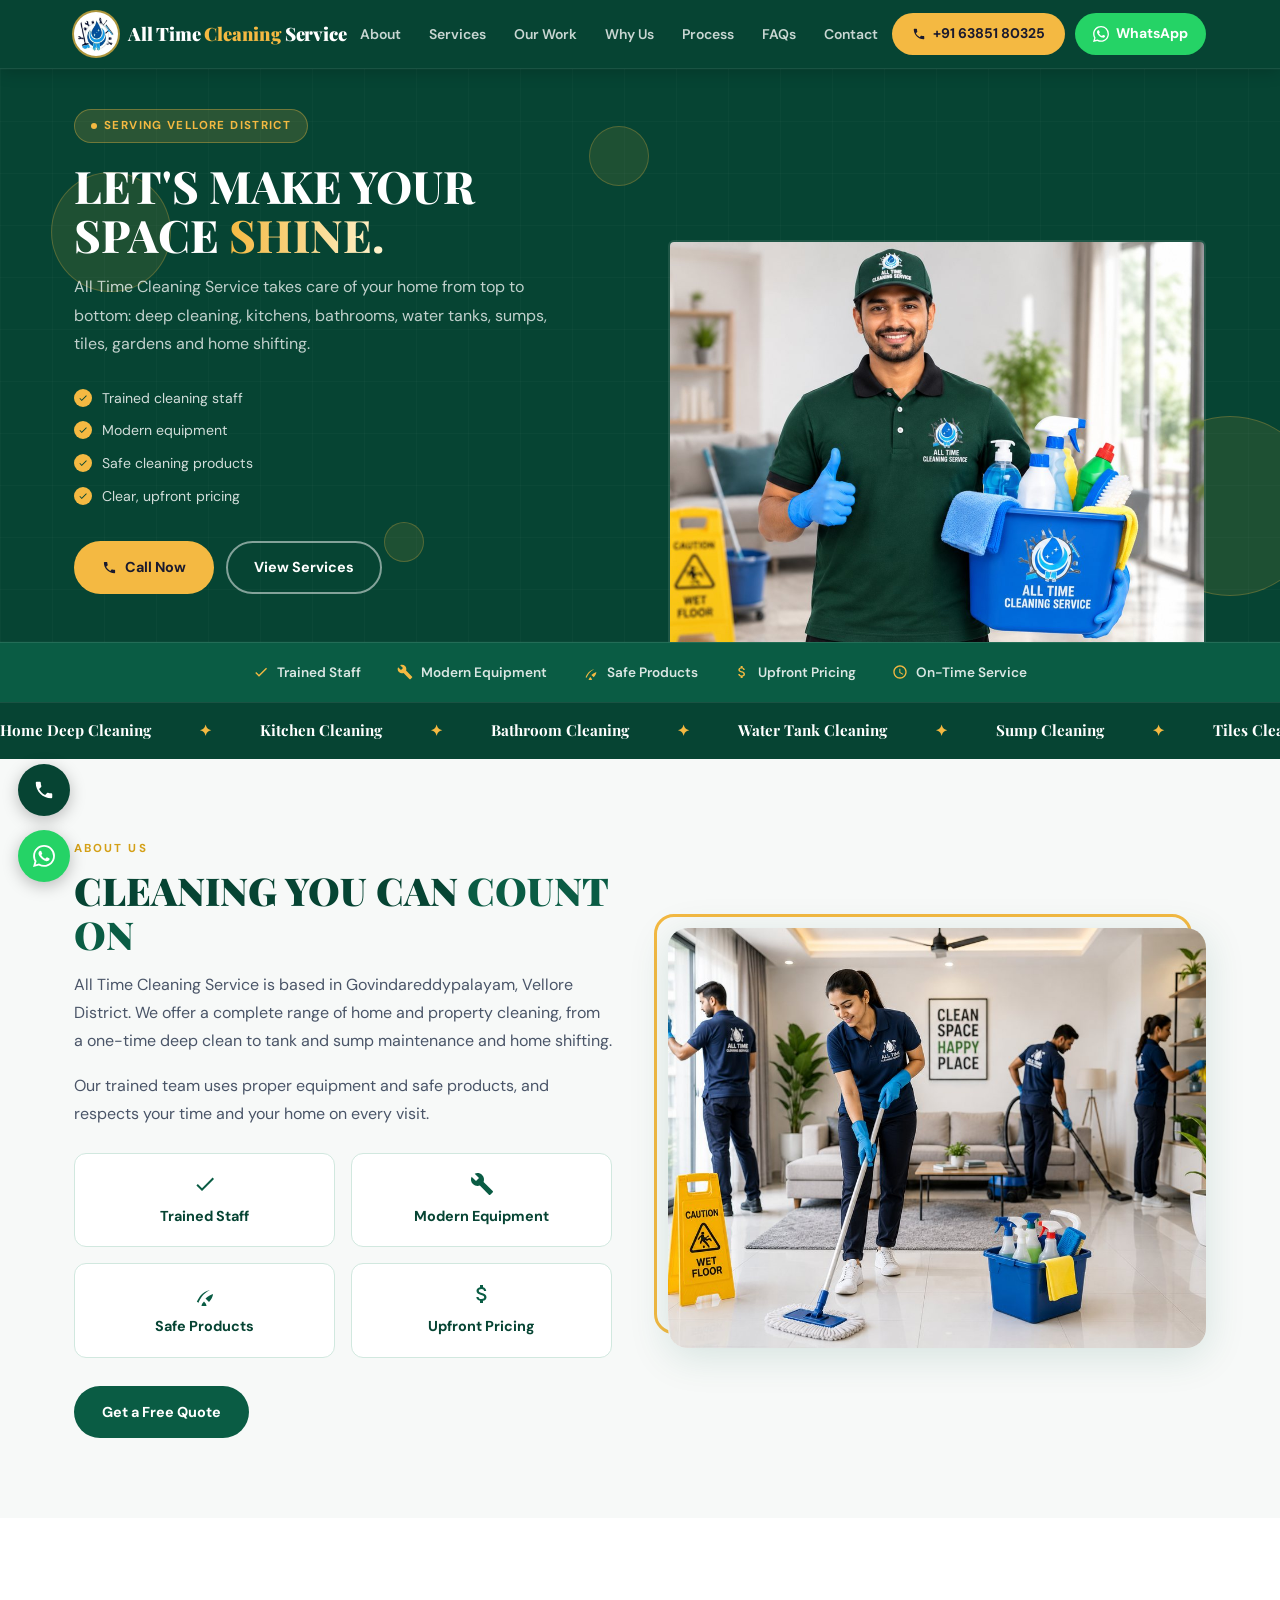
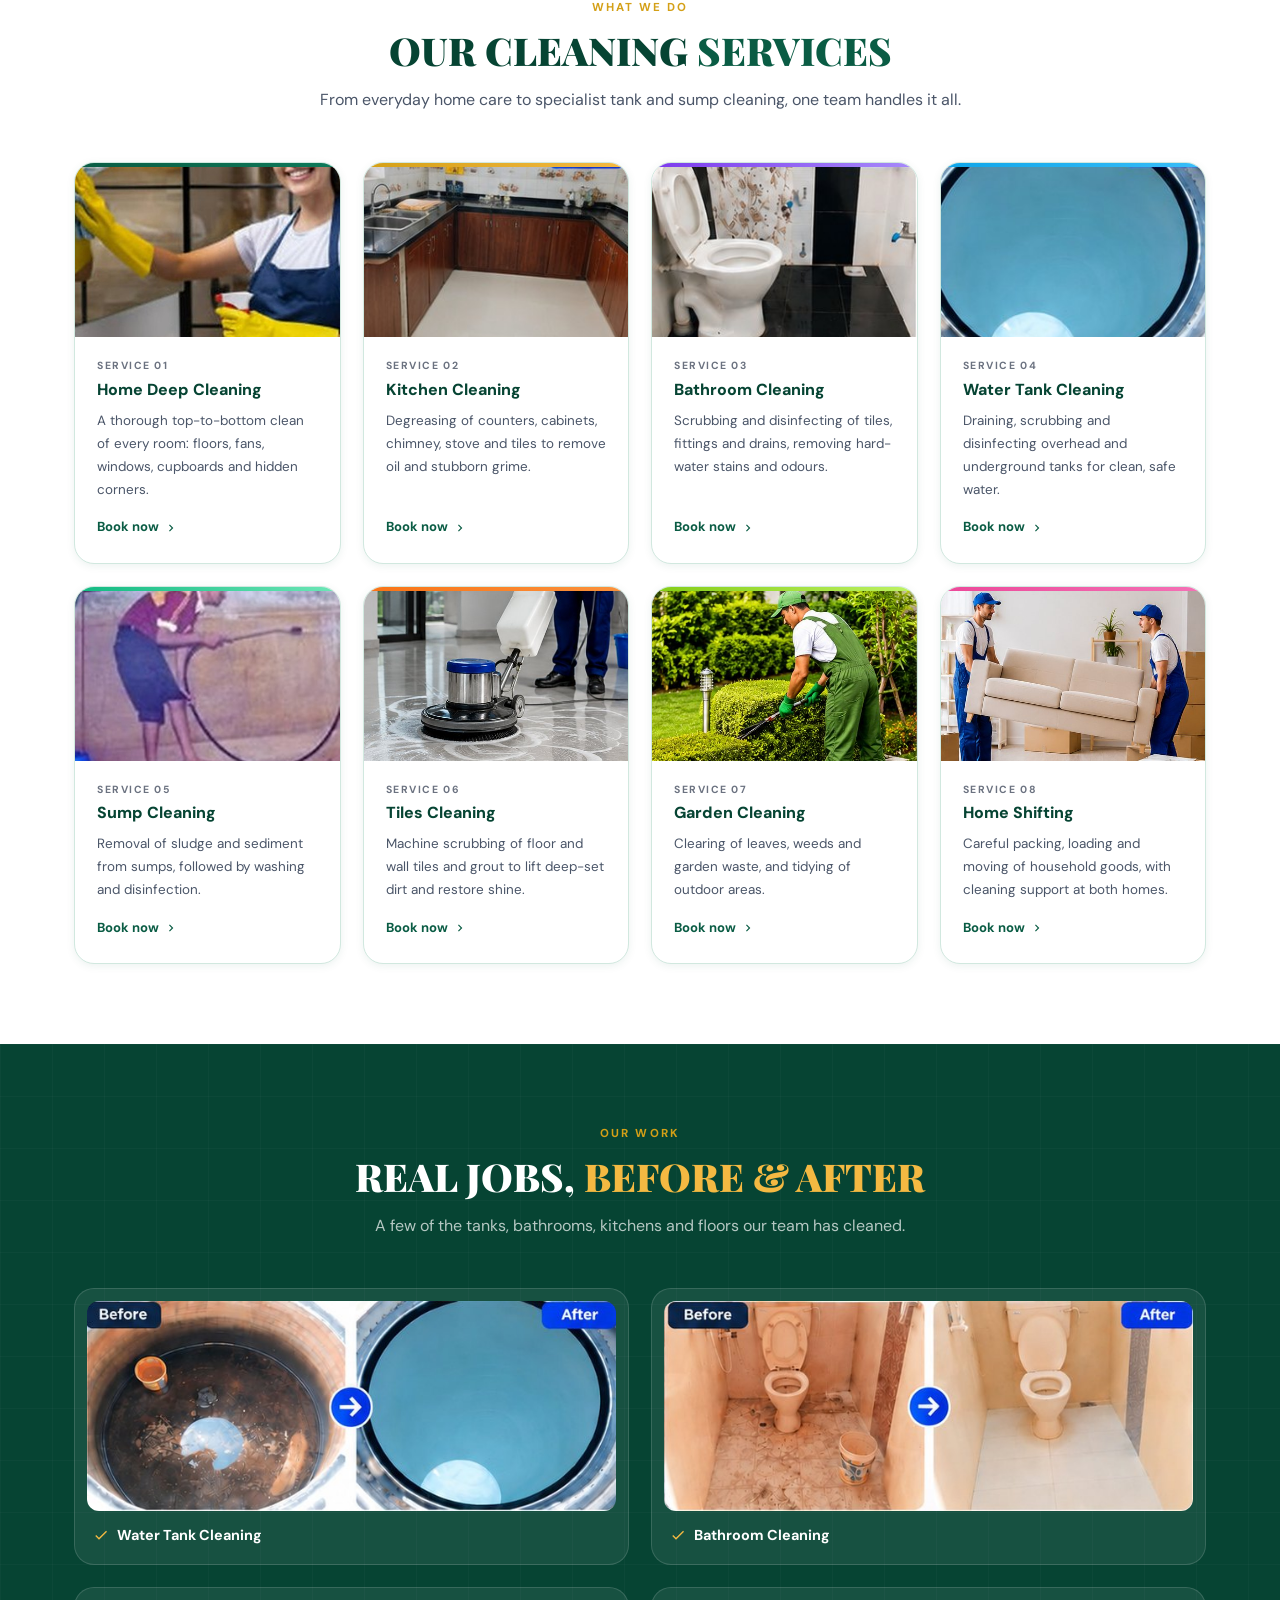
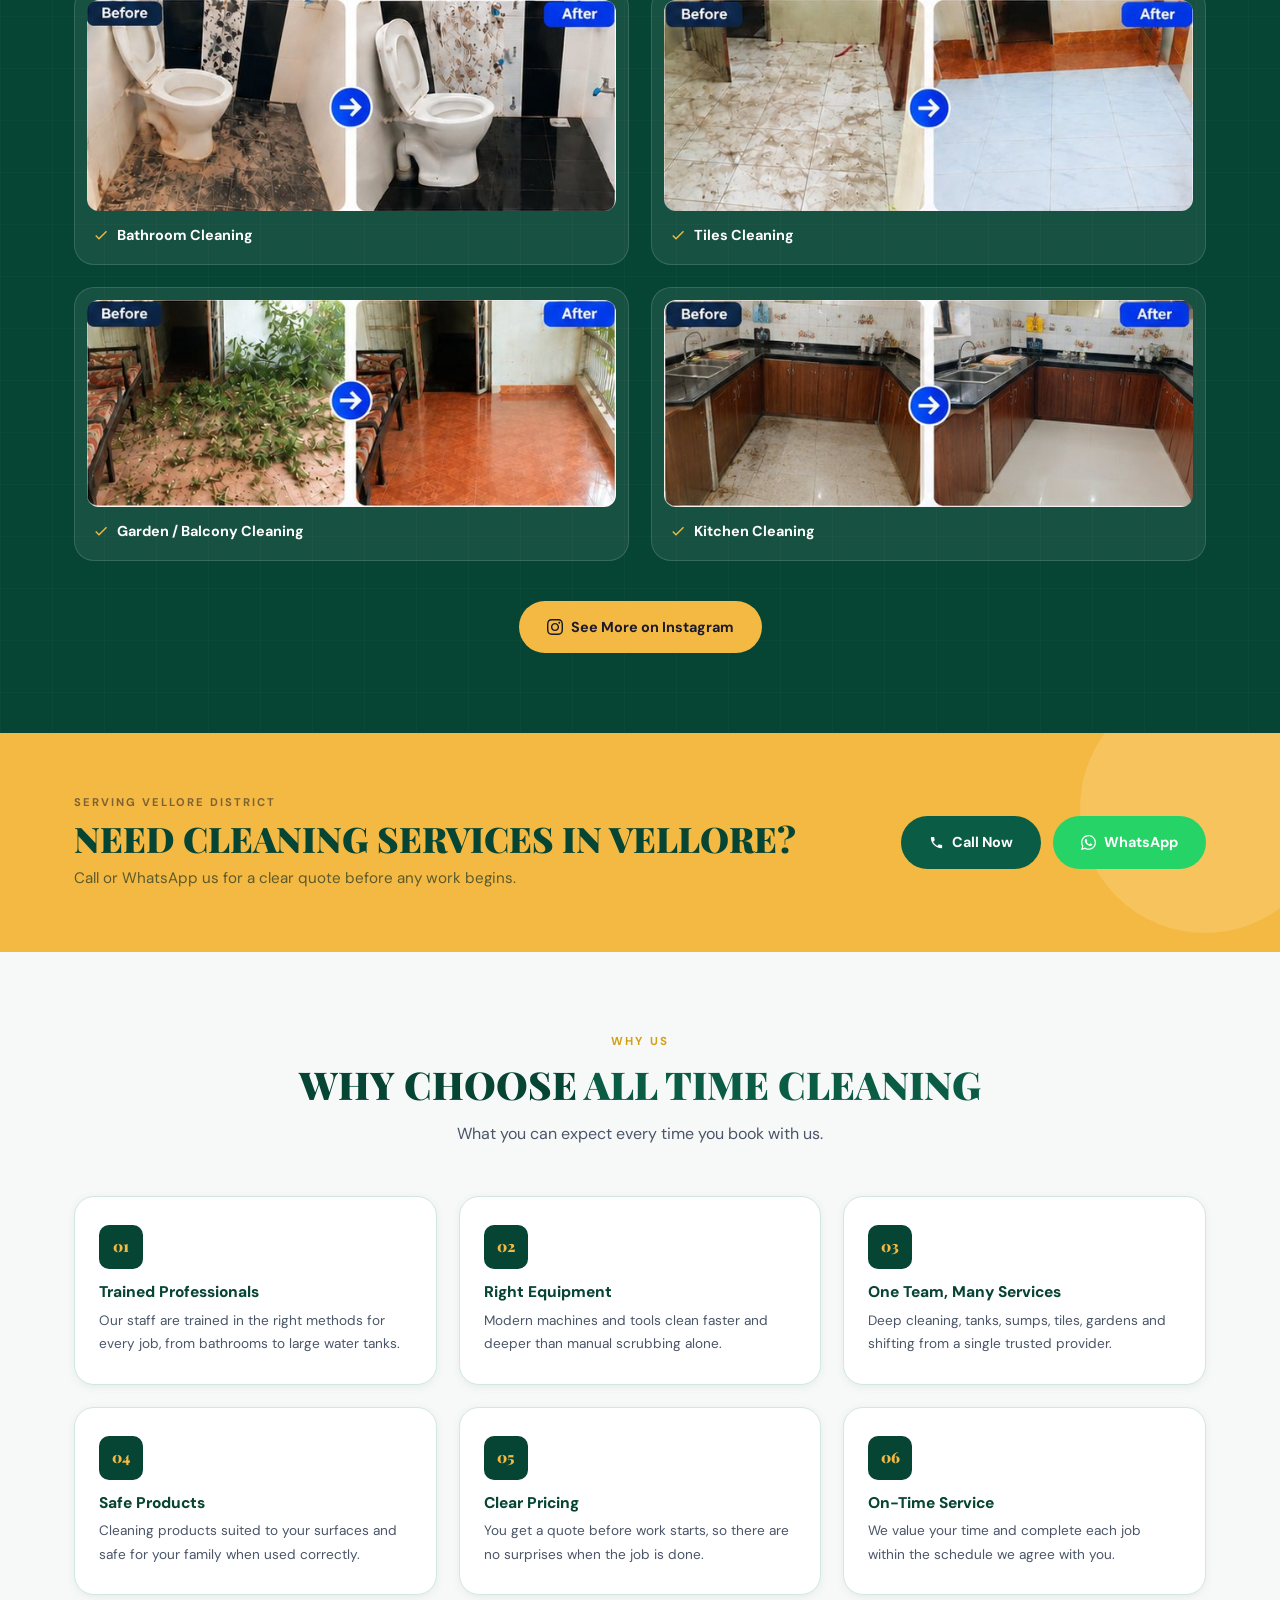
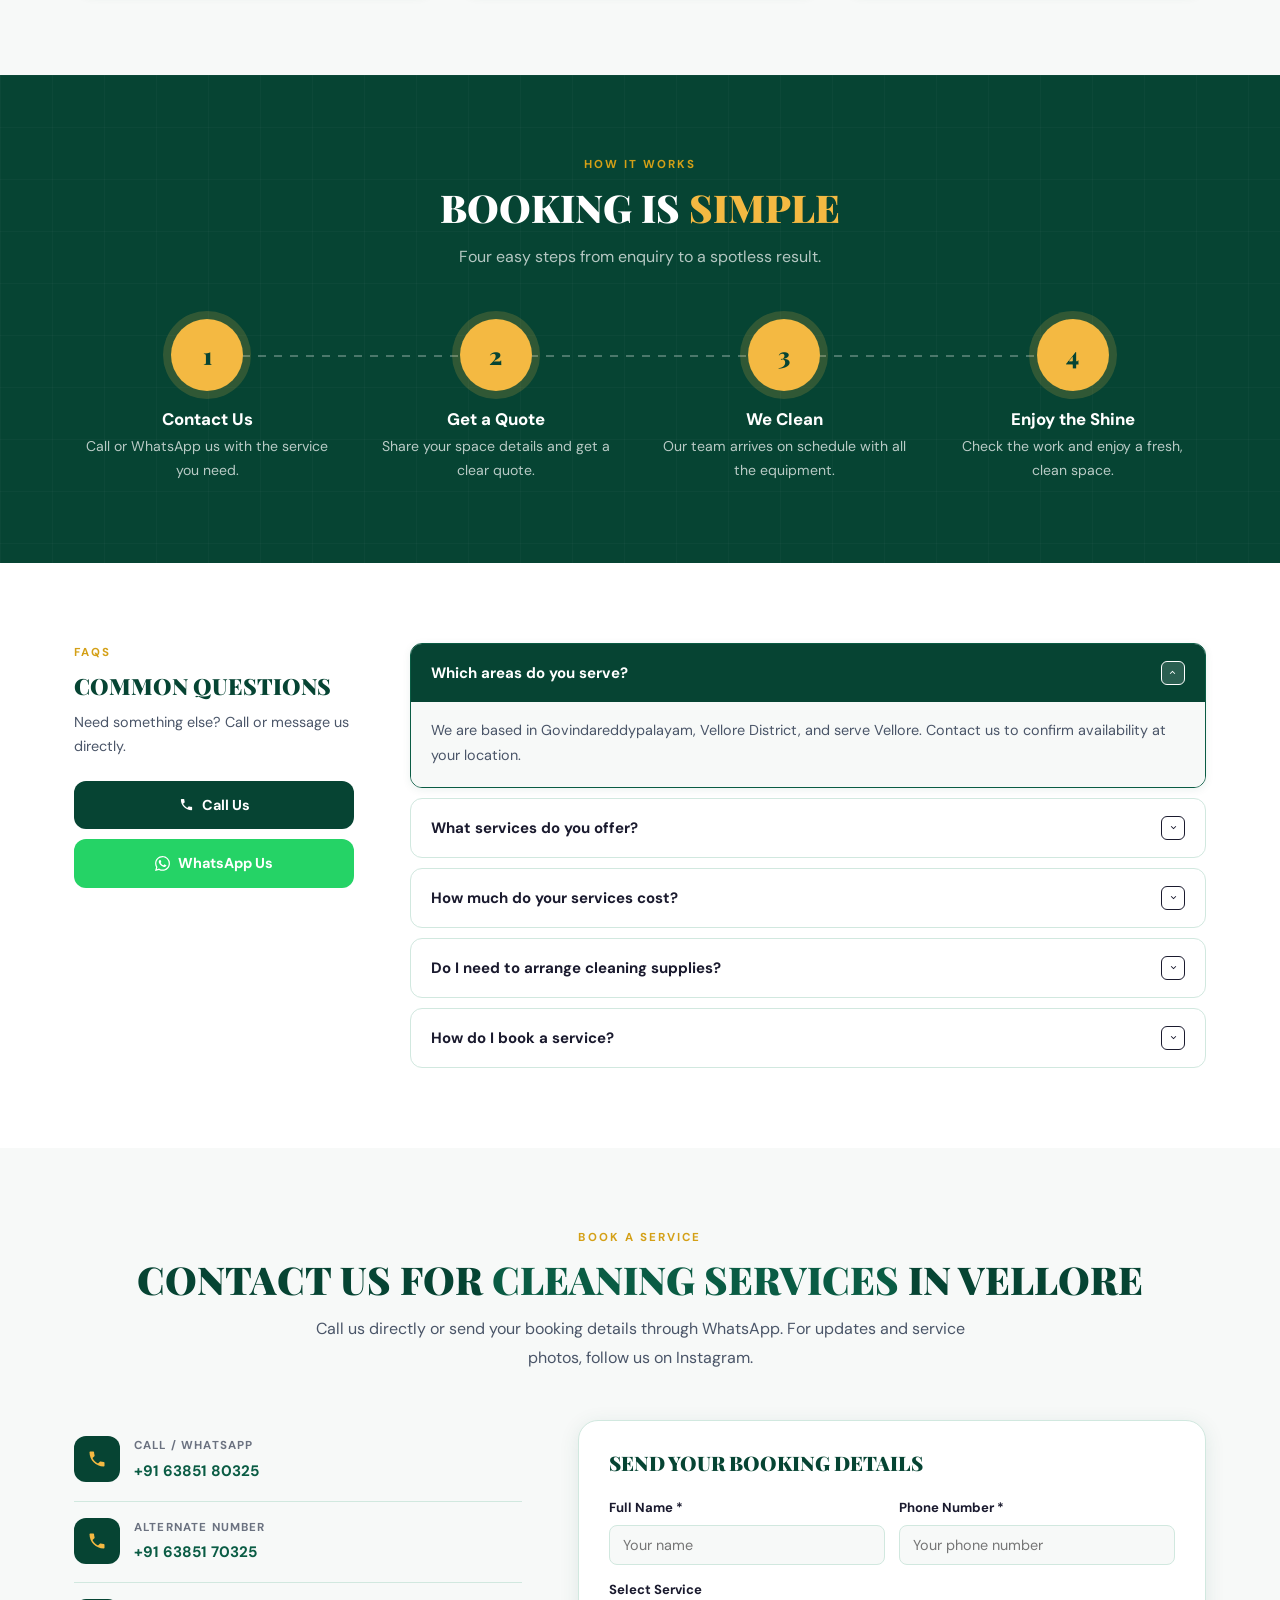
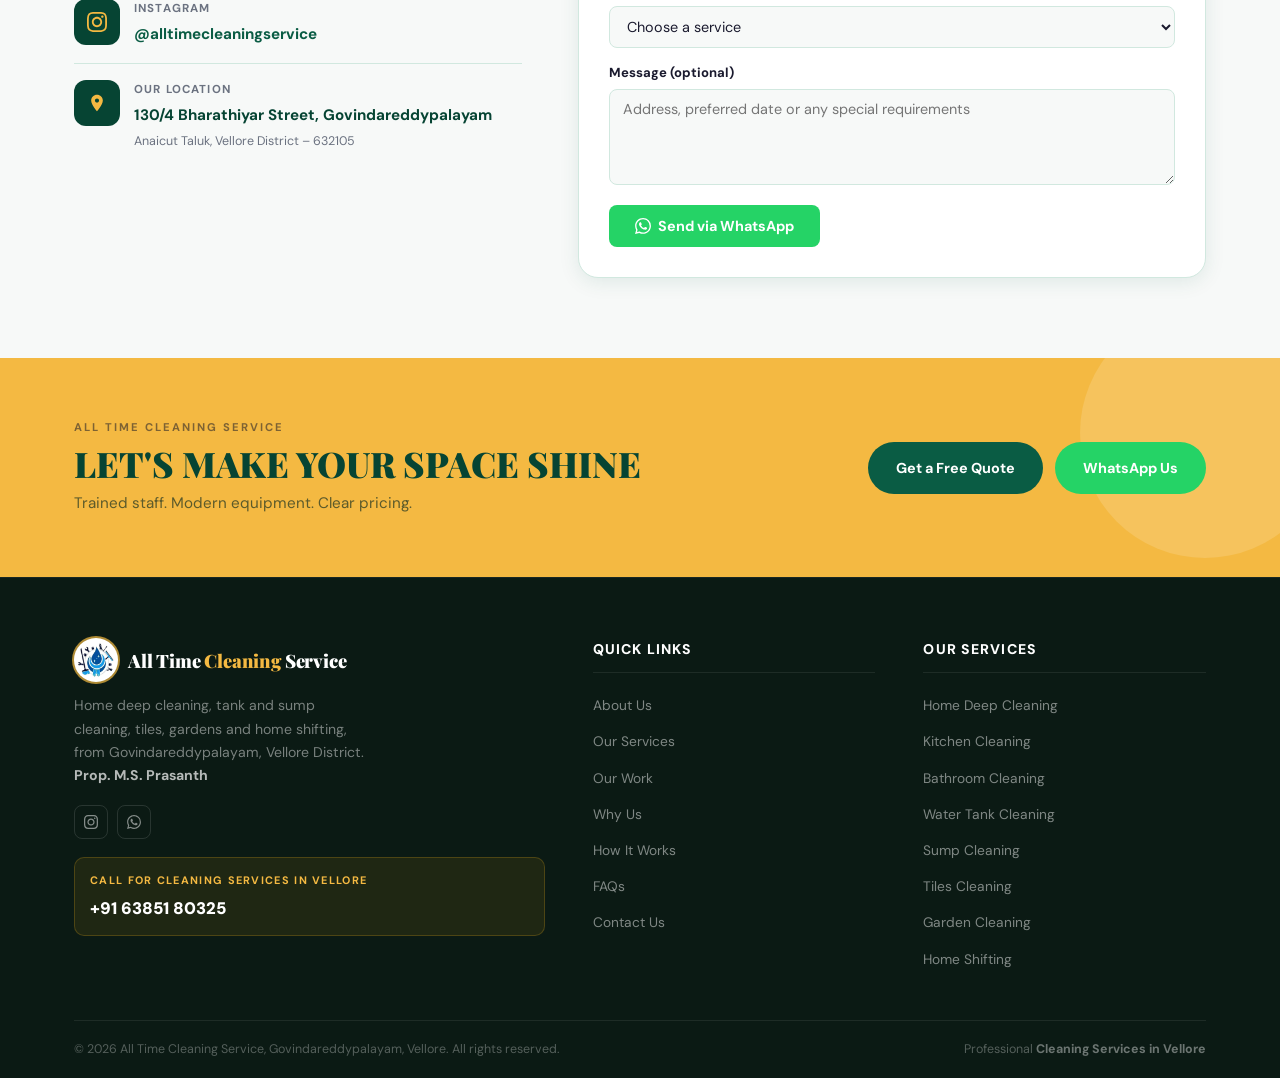
==== commit 14e4cc8d: "content updated" ====
--- a/index.html
+++ b/index.html
@@ -1,223 +1,58 @@
 <!DOCTYPE html>
 <html lang="en">
 <head>
-  <meta charset="UTF-8">
-  <meta name="viewport" content="width=device-width, initial-scale=1.0">
-
-  <!-- Primary SEO -->
-  <title>Cleaning Services in Nairobi | 0709004600 | Best Cleaning Nairobi</title>
-  <meta name="description" content="Best Cleaning Nairobi offers professional cleaning services in Nairobi for homes and offices. House cleaning, office cleaning, post-construction, mattress, upholstery and more. Call 0709004600.">
-  <meta name="keywords" content="cleaning services in Nairobi, house cleaning Nairobi, office cleaning Nairobi, professional cleaners Nairobi, domestic cleaning services, post construction cleaning Nairobi, mattress cleaning Nairobi">
-  <meta name="robots" content="index, follow">
-  <meta name="author" content="Best Cleaning Nairobi">
-
-  <!-- Open Graph -->
-  <meta property="og:type" content="website">
-  <meta property="og:url" content="https://nairobicleaning.github.io/">
-  <meta property="og:title" content="Cleaning Services in Nairobi | 0709004600 | Best Cleaning Nairobi">
-  <meta property="og:description" content="Professional cleaning services in Nairobi for residential and commercial spaces. Reliable, affordable, eco-friendly. Call 0709004600.">
-  <meta property="og:image" content="https://raw.githubusercontent.com/nairobicleaning/nairobicleaning.github.io/refs/heads/main/images/og-image.jpg">
-  <meta property="og:image:width" content="1200">
-  <meta property="og:image:height" content="630">
-  <meta property="og:site_name" content="Best Cleaning Nairobi">
-  <meta property="og:locale" content="en_KE">
-
-  <!-- Twitter Card -->
-  <meta name="twitter:card" content="summary_large_image">
-  <meta name="twitter:title" content="Cleaning Services in Nairobi | 0709004600 | Best Cleaning Nairobi">
-  <meta name="twitter:description" content="Professional cleaning services in Nairobi. Trusted by hundreds of clients. Call 0709004600.">
-  <meta name="twitter:image" content="https://raw.githubusercontent.com/nairobicleaning/nairobicleaning.github.io/refs/heads/main/images/og-image.jpg">
-
-  <!-- Favicon -->
-  <link rel="icon" type="image/png" href="https://nairobicleaning.github.io/favicon.png">
-  <link rel="apple-touch-icon" href="https://nairobicleaning.github.io/favicon.png">
-  <link rel="canonical" href="https://nairobicleaning.github.io/">
-
-  <!-- JSON-LD: LocalBusiness -->
-  <script type="application/ld+json">
-  {
-    "@context": "https://schema.org",
-    "@type": "LocalBusiness",
-    "@id": "https://nairobicleaning.github.io/#organization",
-    "name": "Best Cleaning Nairobi",
-    "image": "https://raw.githubusercontent.com/nairobicleaning/nairobicleaning.github.io/refs/heads/main/images/og-image.jpg",
-    "url": "https://nairobicleaning.github.io",
-    "logo": "https://nairobicleaning.github.io/bestcare-cleaning.png",
-    "telephone": "+254709004600",
-    "email": "info@bestcarecleaning.co.ke",
-    "address": {
-      "@type": "PostalAddress",
-      "streetAddress": "Mpaka Plaza, 1st Floor, Rm. 101, Mpaka Road",
-      "addressLocality": "Westlands",
-      "addressRegion": "Nairobi",
-      "addressCountry": "KE"
-    },
-    "geo": {
-      "@type": "GeoCoordinates",
-      "latitude": -1.2659,
-      "longitude": 36.8057
-    },
-    "openingHoursSpecification": [
-      {
-        "@type": "OpeningHoursSpecification",
-        "dayOfWeek": ["Monday","Tuesday","Wednesday","Thursday","Friday"],
-        "opens": "08:00",
-        "closes": "18:00"
-      },
-      {
-        "@type": "OpeningHoursSpecification",
-        "dayOfWeek": ["Saturday"],
-        "opens": "09:00",
-        "closes": "16:00"
-      }
-    ],
-    "priceRange": "KSh 2,500 \u2013 KSh 50,000",
-    "description": "Best Cleaning Nairobi provides professional cleaning services in Nairobi for residential and commercial spaces, including house cleaning, office cleaning, post-construction cleaning, mattress cleaning, and more.",
-    "aggregateRating": {
-      "@type": "AggregateRating",
-      "ratingValue": "4.9",
-      "reviewCount": "312"
-    },
-    "sameAs": [
-      "https://www.facebook.com/bestcleaningnairobi",
-      "https://www.instagram.com/bestcleaningnairobi"
-    ]
+<meta charset="UTF-8">
+<meta name="viewport" content="width=device-width, initial-scale=1.0">
+<meta name="theme-color" content="#064433">
+<title>All Time Cleaning Service | Home Deep Cleaning in Vellore</title>
+<meta name="description" content="All Time Cleaning Service - home deep cleaning, kitchen, bathroom, water tank, sump, tiles, garden and home shifting services in Vellore. Call +91 63851 80325.">
+<meta name="robots" content="index, follow">
+<meta property="og:type" content="website">
+<meta property="og:url" content="https://cleaningservice.e2o.in/">
+<meta property="og:title" content="All Time Cleaning Service | Vellore">
+<meta property="og:description" content="Home deep cleaning, kitchen, bathroom, water tank, sump, tiles, garden and home shifting services in Vellore.">
+<link rel="canonical" href="https://cleaningservice.e2o.in/">
+<link rel="icon" type="image/png" href="images/favicon.png">
+<link rel="apple-touch-icon" href="images/logo-emblem.png">
+
+<script type="application/ld+json">
+{
+  "@context": "https://schema.org",
+  "@type": "LocalBusiness",
+  "name": "All Time Cleaning Service",
+  "url": "https://cleaningservice.e2o.in/",
+  "telephone": "+916385180325",
+  "description": "Home deep cleaning, kitchen, bathroom, water tank, sump, tiles, garden and home shifting services in Vellore.",
+  "address": {
+    "@type": "PostalAddress",
+    "streetAddress": "130/4 Bharathiyar Street, Govindareddypalayam, Anaicut Taluk",
+    "addressLocality": "Vellore",
+    "addressRegion": "Tamil Nadu",
+    "postalCode": "632105",
+    "addressCountry": "IN"
   }
-  </script>
-
-  <!-- JSON-LD: FAQPage -->
-  <script type="application/ld+json">
-  {
-    "@context": "https://schema.org",
-    "@type": "FAQPage",
-    "mainEntity": [
-      {
-        "@type": "Question",
-        "name": "What areas in Nairobi do you serve?",
-        "acceptedAnswer": {
-          "@type": "Answer",
-          "text": "We serve all areas in Nairobi including Westlands, Kilimani, Karen, Langata, Kileleshwa, Lavington, and surrounding neighbourhoods."
-        }
-      },
-      {
-        "@type": "Question",
-        "name": "How much do your cleaning services cost?",
-        "acceptedAnswer": {
-          "@type": "Answer",
-          "text": "Rates start from KSh 2,500 for basic house cleaning. Contact us for a free, customised quote."
-        }
-      },
-      {
-        "@type": "Question",
-        "name": "Do you supply your own cleaning equipment and products?",
-        "acceptedAnswer": {
-          "@type": "Answer",
-          "text": "Yes. We bring all necessary equipment and eco-friendly cleaning products."
-        }
-      },
-      {
-        "@type": "Question",
-        "name": "Are your cleaners insured and background-checked?",
-        "acceptedAnswer": {
-          "@type": "Answer",
-          "text": "All our cleaners undergo thorough background checks and are fully insured."
-        }
-      },
-      {
-        "@type": "Question",
-        "name": "How do I schedule a cleaning service?",
-        "acceptedAnswer": {
-          "@type": "Answer",
-          "text": "Call us on 0709 004 600, send a WhatsApp message, or fill in the contact form on our website."
-        }
-      },
-      {
-        "@type": "Question",
-        "name": "Can I book cleaning services on weekends?",
-        "acceptedAnswer": {
-          "@type": "Answer",
-          "text": "Yes, we work seven days a week including weekends."
-        }
-      }
-    ]
-  }
-  </script>
-
-  <!-- JSON-LD: VideoObject (Facebook Video) -->
-  <script type="application/ld+json">
-  {
-    "@context": "https://schema.org",
-    "@type": "VideoObject",
-    "name": "Best Cleaning Nairobi \u2013 Professional Cleaning Services in Action",
-    "description": "Watch the Best Cleaning Nairobi professional cleaning team delivering expert residential and commercial cleaning services across Nairobi.",
-    "thumbnailUrl": "https://raw.githubusercontent.com/nairobicleaning/nairobicleaning.github.io/refs/heads/main/images/og-image.jpg",
-    "contentUrl": "https://www.facebook.com/share/r/1FvkmkTj58/",
-    "embedUrl": "https://www.facebook.com/plugins/video.php?href=https%3A%2F%2Fwww.facebook.com%2Fshare%2Fr%2F1FvkmkTj58%2F",
-    "uploadDate": "2024-04-01",
-    "publisher": {
-      "@type": "Organization",
-      "name": "Best Cleaning Nairobi",
-      "url": "https://nairobicleaning.github.io"
-    }
-  }
-  </script>
-
-  <!-- JSON-LD: BreadcrumbList -->
-  <script type="application/ld+json">
-  {
-    "@context": "https://schema.org",
-    "@type": "BreadcrumbList",
-    "itemListElement": [
-      {
-        "@type": "ListItem",
-        "position": 1,
-        "name": "Home",
-        "item": "https://nairobicleaning.github.io/"
-      }
-    ]
-  }
-  </script>
-
-  <!-- JSON-LD: SiteNavigationElement -->
-  <script type="application/ld+json">
-  {
-    "@context": "https://schema.org",
-    "@type": "SiteNavigationElement",
-    "name": "Best Cleaning Nairobi Site Navigation",
-    "hasPart": [
-      {"@type": "WebPage", "name": "Home", "url": "https://nairobicleaning.github.io/"},
-      {"@type": "WebPage", "name": "About", "url": "https://nairobicleaning.github.io/about.html"},
-      {"@type": "WebPage", "name": "Domestic Cleaning in Nairobi", "url": "https://nairobicleaning.github.io/Domestic-Cleaning-Service/"},
-      {"@type": "WebPage", "name": "Move-In Move-Out Cleaning", "url": "https://nairobicleaning.github.io/Move-In-Move-Out-Cleaning/"},
-      {"@type": "WebPage", "name": "Commercial Cleaning", "url": "https://nairobicleaning.github.io/Commercial-Cleaning-Service/"},
-      {"@type": "WebPage", "name": "Roof Cleaning in Nairobi", "url": "https://nairobicleaning.github.io/Roof-Cleaning-Service/"},
-      {"@type": "WebPage", "name": "Mattress Cleaning in Nairobi", "url": "https://nairobicleaning.github.io/Mattress-Cleaning-Service/"},
-      {"@type": "WebPage", "name": "Upholstery Cleaning", "url": "https://nairobicleaning.github.io/Upholstery-Cleaning-Service/"},
-      {"@type": "WebPage", "name": "Window Cleaning in Nairobi", "url": "https://nairobicleaning.github.io/Window-Cleaning-Service/"},
-      {"@type": "WebPage", "name": "Water Tank Cleaning", "url": "https://nairobicleaning.github.io/water-tank-cleaning/"},
-      {"@type": "WebPage", "name": "Car Interior Cleaning", "url": "https://nairobicleaning.github.io/Car-Interior-Cleaning-Service/"},
-      {"@type": "WebPage", "name": "Carpet Cleaning in Nairobi", "url": "https://nairobicleaning.github.io/carpet-cleaning.html"},
-      {"@type": "WebPage", "name": "Post-Construction Cleaning", "url": "https://nairobicleaning.github.io/Post-Construction-Cleaning/"},
-      {"@type": "WebPage", "name": "Waste Disposal in Nairobi", "url": "https://nairobicleaning.github.io/waste-collection-disposal.html"},
-      {"@type": "WebPage", "name": "Pricing", "url": "https://nairobicleaning.github.io/pricing.html"},
-      {"@type": "WebPage", "name": "Coverage", "url": "https://nairobicleaning.github.io/coverage.html"},
-      {"@type": "WebPage", "name": "FAQs", "url": "https://nairobicleaning.github.io/faq.html"},
-      {"@type": "WebPage", "name": "Contacts", "url": "https://nairobicleaning.github.io/contacts.html"},
-      {"@type": "WebPage", "name": "Blog", "url": "https://nairobicleaning.github.io/article/"}
-    ]
-  }
-  </script>
-
-  <!-- Google Fonts: preconnect for speed, then load -->
-  <link rel="preconnect" href="https://fonts.googleapis.com">
-  <link rel="preconnect" href="https://fonts.gstatic.com" crossorigin>
-  <link rel="preload" as="style" href="https://fonts.googleapis.com/css2?family=Playfair+Display:wght@700;800;900&family=DM+Sans:wght@400;500;600;700&display=swap">
-  <link href="https://fonts.googleapis.com/css2?family=Playfair+Display:wght@700;800;900&family=DM+Sans:wght@400;500;600;700&display=swap" rel="stylesheet">
+}
+</script>
+<script type="application/ld+json">
+{
+  "@context": "https://schema.org",
+  "@type": "FAQPage",
+  "mainEntity": [
+    {"@type":"Question","name":"Which areas do you serve?","acceptedAnswer":{"@type":"Answer","text":"We are based in Govindareddypalayam, Vellore District, and serve Vellore. Contact us to confirm availability at your location."}},
+    {"@type":"Question","name":"What services do you offer?","acceptedAnswer":{"@type":"Answer","text":"Home deep cleaning, kitchen, bathroom, water tank, sump, tiles and garden cleaning, and home shifting."}},
+    {"@type":"Question","name":"How much do your services cost?","acceptedAnswer":{"@type":"Answer","text":"Pricing depends on the service, the size of the space and its condition. Contact us for a quote before any work begins."}},
+    {"@type":"Question","name":"Do I need to arrange cleaning supplies?","acceptedAnswer":{"@type":"Answer","text":"No. Our team brings the equipment and products needed. Please make sure water and electricity are available at the site."}},
+    {"@type":"Question","name":"How do I book a service?","acceptedAnswer":{"@type":"Answer","text":"Call or WhatsApp +91 63851 80325 (alternate: +91 63851 70325), or use the form on this page."}}
+  ]
+}
+</script>
+
+<link rel="preconnect" href="https://fonts.googleapis.com">
+<link rel="preconnect" href="https://fonts.gstatic.com" crossorigin>
+<link href="https://fonts.googleapis.com/css2?family=Playfair+Display:wght@700;800;900&family=DM+Sans:wght@400;500;600;700&display=swap" rel="stylesheet">
 
 <style>
-/* ═══════════════════════════════════════
-   CSS VARIABLES & RESET
-═══════════════════════════════════════ */
+/* ═══ VARIABLES & RESET ═══ */
 :root {
   --primary:       #0a5c44;
   --primary-dark:  #064433;
@@ -240,86 +75,37 @@
   --font-heading:  'Playfair Display', Georgia, serif;
   --font-body:     'DM Sans', sans-serif;
 }
-
 *, *::before, *::after { box-sizing: border-box; margin: 0; padding: 0; }
-html { scroll-behavior: smooth; font-size: 16px; }
-body {
-  font-family: var(--font-body);
-  color: var(--text);
-  background: var(--white);
-  line-height: 1.7;
-  overflow-x: hidden;
-}
+html { scroll-behavior: smooth; font-size: 16px; scroll-padding-top: 76px; }
+body { font-family: var(--font-body); color: var(--text); background: var(--white); line-height: 1.7; overflow-x: hidden; }
 h1,h2,h3,h4 { font-family: var(--font-heading); line-height: 1.2; }
 a { text-decoration: none; color: inherit; }
 img { max-width: 100%; display: block; }
 ul { list-style: none; }
 
-/* ═══════════════════════════════════════
-   UTILITY
-═══════════════════════════════════════ */
+/* ═══ UTILITY ═══ */
 .container { max-width: 1180px; margin: 0 auto; padding: 0 24px; }
 .section { padding: 80px 0; }
 .section-alt { background: var(--off-white); }
-.section-dark {
-  background: var(--primary-dark);
-  color: var(--white);
-  position: relative;
-}
+.section-dark { background: var(--primary-dark); color: var(--white); position: relative; }
 .section-dark::before {
-  content: '';
-  position: absolute;
-  inset: 0;
+  content: ''; position: absolute; inset: 0;
   background-image: linear-gradient(rgba(255,255,255,0.025) 1px, transparent 1px),
                     linear-gradient(90deg, rgba(255,255,255,0.025) 1px, transparent 1px);
-  background-size: 52px 52px;
-  pointer-events: none;
+  background-size: 52px 52px; pointer-events: none;
 }
-.section-label {
-  display: block;
-  font-family: var(--font-body);
-  font-size: 0.72rem;
-  font-weight: 700;
-  letter-spacing: 0.18em;
-  text-transform: uppercase;
-  color: var(--accent);
-  margin-bottom: 10px;
-}
-.section-title {
-  font-size: clamp(1.7rem, 3vw, 2.4rem);
-  font-weight: 900;
-  text-transform: uppercase;
-  margin-bottom: 14px;
-  color: var(--primary-dark);
-  line-height: 1.15;
-}
+.section-dark > .container { position: relative; z-index: 1; }
+.section-label { display: block; font-size: 0.72rem; font-weight: 700; letter-spacing: 0.18em; text-transform: uppercase; color: var(--accent); margin-bottom: 10px; }
+.section-title { font-size: clamp(1.7rem, 3vw, 2.4rem); font-weight: 900; text-transform: uppercase; margin-bottom: 14px; color: var(--primary-dark); line-height: 1.15; }
 .section-title em { font-style: normal; color: var(--primary); }
 .section-dark .section-title { color: var(--white); }
 .section-dark .section-title em { color: var(--accent-light); }
-.section-intro {
-  font-size: 1rem;
-  color: var(--text-light);
-  max-width: 660px;
-  margin-bottom: 48px;
-  line-height: 1.78;
-}
+.section-intro { font-size: 1rem; color: var(--text-light); max-width: 660px; margin-bottom: 48px; line-height: 1.78; }
 .section-dark .section-intro { color: rgba(255,255,255,0.7); }
 .centered { text-align: center; }
 .centered .section-intro { margin-left: auto; margin-right: auto; }
 
-.btn {
-  display: inline-flex;
-  align-items: center;
-  gap: 8px;
-  padding: 12px 26px;
-  border-radius: 50px;
-  font-family: var(--font-body);
-  font-weight: 700;
-  font-size: 0.9rem;
-  cursor: pointer;
-  border: 2px solid transparent;
-  white-space: nowrap;
-}
+.btn { display: inline-flex; align-items: center; gap: 8px; padding: 12px 26px; border-radius: 50px; font-family: var(--font-body); font-weight: 700; font-size: 0.9rem; cursor: pointer; border: 2px solid transparent; white-space: nowrap; transition: background .2s, color .2s; }
 .btn-primary { background: var(--primary); color: var(--white); }
 .btn-primary:hover { background: var(--primary-mid); }
 .btn-accent { background: var(--accent-light); color: var(--text); }
@@ -331,278 +117,68 @@
 .btn-green { background: #25d366; color: var(--white); }
 .btn-green:hover { background: #1eb957; }
 
-/* ═══════════════════════════════════════
-   NAVBAR
-═══════════════════════════════════════ */
-#navbar {
-  position: sticky;
-  top: 0;
-  z-index: 999;
-  background: var(--primary-dark);
-  border-bottom: 1px solid rgba(255,255,255,0.08);
-  box-shadow: 0 2px 16px rgba(0,0,0,0.2);
-}
-.nav-inner {
-  display: flex;
-  align-items: center;
-  justify-content: space-between;
-  height: 68px;
-  max-width: 1180px;
-  margin: 0 auto;
-  padding: 0 24px;
-}
-.nav-logo img { height: 40px; width: auto; }
-.nav-links {
-  display: flex;
-  gap: 28px;
-}
-.nav-links a {
-  color: rgba(255,255,255,0.78);
-  font-size: 0.875rem;
-  font-weight: 600;
-}
+/* ═══ NAVBAR ═══ */
+#navbar { position: sticky; top: 0; z-index: 999; background: var(--primary-dark); border-bottom: 1px solid rgba(255,255,255,0.08); box-shadow: 0 2px 16px rgba(0,0,0,0.2); }
+.nav-inner { display: flex; align-items: center; justify-content: space-between; height: 68px; max-width: 1180px; margin: 0 auto; padding: 0 24px; }
+.logo { font-family: var(--font-heading); font-weight: 900; font-size: 1.15rem; color: var(--white); letter-spacing: -.01em; }
+.logo span { color: var(--accent-light); }
+.nav-links { display: flex; gap: 28px; }
+.nav-links a { color: rgba(255,255,255,0.78); font-size: 0.875rem; font-weight: 600; }
 .nav-links a:hover { color: var(--accent-light); }
 .nav-cta { display: flex; align-items: center; gap: 10px; }
-.nav-call-btn {
-  display: inline-flex;
-  align-items: center;
-  gap: 7px;
-  background: var(--accent-light);
-  color: var(--text);
-  padding: 9px 20px;
-  border-radius: 50px;
-  font-weight: 700;
-  font-size: 0.875rem;
-  white-space: nowrap;
-}
+.nav-call-btn { display: inline-flex; align-items: center; gap: 7px; background: var(--accent-light); color: var(--text); padding: 9px 20px; border-radius: 50px; font-weight: 700; font-size: 0.875rem; white-space: nowrap; }
 .nav-call-btn:hover { background: var(--accent); }
-.nav-wa-btn {
-  display: inline-flex;
-  align-items: center;
-  gap: 7px;
-  background: #25d366;
-  color: var(--white);
-  padding: 9px 18px;
-  border-radius: 50px;
-  font-weight: 700;
-  font-size: 0.875rem;
-}
+.nav-wa-btn { display: inline-flex; align-items: center; gap: 7px; background: #25d366; color: var(--white); padding: 9px 18px; border-radius: 50px; font-weight: 700; font-size: 0.875rem; }
 .nav-wa-btn:hover { background: #1eb957; }
-.hamburger {
-  display: none;
-  flex-direction: column;
-  gap: 5px;
-  cursor: pointer;
-  background: none;
-  border: none;
-  padding: 5px;
-}
-.hamburger span {
-  display: block;
-  width: 24px;
-  height: 2.5px;
-  background: var(--white);
-  border-radius: 2px;
-}
-.mobile-menu {
-  display: none;
-  background: var(--primary-dark);
-  border-top: 1px solid rgba(255,255,255,0.08);
-  padding: 18px 24px 24px;
-}
+.hamburger { display: none; flex-direction: column; gap: 5px; cursor: pointer; background: none; border: none; padding: 5px; }
+.hamburger span { display: block; width: 24px; height: 2.5px; background: var(--white); border-radius: 2px; transition: .3s; }
+.hamburger.open span:nth-child(1) { transform: translateY(7.5px) rotate(45deg); }
+.hamburger.open span:nth-child(2) { opacity: 0; }
+.hamburger.open span:nth-child(3) { transform: translateY(-7.5px) rotate(-45deg); }
+.mobile-menu { display: none; background: var(--primary-dark); border-top: 1px solid rgba(255,255,255,0.08); padding: 18px 24px 24px; }
 .mobile-menu.open { display: block; }
 .mobile-menu ul { display: flex; flex-direction: column; gap: 14px; margin-bottom: 16px; }
 .mobile-menu a { color: rgba(255,255,255,0.85); font-size: 1rem; font-weight: 600; }
+.mobile-menu .mobile-ctas a { color: inherit; }
 .mobile-ctas { display: flex; flex-direction: column; gap: 10px; }
-
-/* ═══════════════════════════════════════
-   HERO
-═══════════════════════════════════════ */
-#hero {
-  background: var(--primary-dark);
-  padding: 40px 0 0;
-  position: relative;
-  overflow: hidden;
-}
-#hero::after {
-  content: '';
-  position: absolute;
-  inset: 0;
-  background-image: linear-gradient(rgba(255,255,255,0.02) 1px, transparent 1px),
-                    linear-gradient(90deg, rgba(255,255,255,0.02) 1px, transparent 1px);
-  background-size: 52px 52px;
-  pointer-events: none;
-}
-.hero-grid {
-  display: grid;
-  grid-template-columns: 1fr 1fr;
-  gap: 56px;
-  align-items: flex-end;
-  position: relative;
-  z-index: 1;
-}
-.hero-badge {
-  display: inline-flex;
-  align-items: center;
-  gap: 7px;
-  background: rgba(244,185,66,0.15);
-  border: 1px solid rgba(244,185,66,0.35);
-  color: var(--accent-light);
-  padding: 6px 16px;
-  border-radius: 50px;
-  font-size: 0.72rem;
-  font-weight: 700;
-  letter-spacing: 0.12em;
-  text-transform: uppercase;
-  margin-bottom: 18px;
-}
-.hero-badge-dot {
-  width: 6px;
-  height: 6px;
-  border-radius: 50%;
-  background: var(--accent-light);
-}
-.hero-text h1 {
-  color: var(--white);
-  font-size: clamp(1.8rem, 3.5vw, 2.8rem);
-  font-weight: 800;
-  text-transform: uppercase;
-  margin-bottom: 10px;
-  line-height: 1.1;
-}
+.mobile-ctas .nav-call-btn { color: var(--text); justify-content: center; }
+.mobile-ctas .nav-wa-btn { color: var(--white); justify-content: center; }
+
+/* ═══ HERO ═══ */
+#hero { background: var(--primary-dark); padding: 40px 0 0; position: relative; overflow: hidden; }
+#hero::after { content: ''; position: absolute; inset: 0; background-image: linear-gradient(rgba(255,255,255,0.02) 1px, transparent 1px), linear-gradient(90deg, rgba(255,255,255,0.02) 1px, transparent 1px); background-size: 52px 52px; pointer-events: none; }
+.hero-grid { display: grid; grid-template-columns: 1fr 1fr; gap: 56px; align-items: flex-end; position: relative; z-index: 1; }
+.hero-text { padding-bottom: 48px; }
+.hero-badge { display: inline-flex; align-items: center; gap: 7px; background: rgba(244,185,66,0.15); border: 1px solid rgba(244,185,66,0.35); color: var(--accent-light); padding: 6px 16px; border-radius: 50px; font-size: 0.72rem; font-weight: 700; letter-spacing: 0.12em; text-transform: uppercase; margin-bottom: 18px; }
+.hero-badge-dot { width: 6px; height: 6px; border-radius: 50%; background: var(--accent-light); }
+.hero-text h1 { color: var(--white); font-size: clamp(1.8rem, 3.5vw, 2.8rem); font-weight: 800; text-transform: uppercase; margin-bottom: 14px; line-height: 1.1; }
 .hero-text h1 em { font-style: normal; color: var(--accent-light); }
-.hero-text p {
-  color: rgba(255,255,255,0.75);
-  font-size: 1rem;
-  margin-bottom: 28px;
-  max-width: 480px;
-  line-height: 1.78;
-}
+.hero-text p { color: rgba(255,255,255,0.75); font-size: 1rem; margin-bottom: 28px; max-width: 480px; line-height: 1.78; }
 .hero-checks { display: flex; flex-direction: column; gap: 9px; margin-bottom: 32px; }
 .hero-check { display: flex; align-items: flex-start; gap: 10px; font-size: 0.88rem; color: rgba(255,255,255,0.82); }
-.hero-check-icon {
-  width: 18px;
-  height: 18px;
-  border-radius: 50%;
-  background: var(--accent-light);
-  color: var(--primary-dark);
-  display: flex;
-  align-items: center;
-  justify-content: center;
-  flex-shrink: 0;
-  margin-top: 2px;
-}
+.hero-check-icon { width: 18px; height: 18px; border-radius: 50%; background: var(--accent-light); color: var(--primary-dark); display: flex; align-items: center; justify-content: center; flex-shrink: 0; margin-top: 2px; }
 .hero-btns { display: flex; gap: 12px; flex-wrap: wrap; }
-.hero-img-wrap {
-  border-radius: 6px 6px 0 0;
-  overflow: hidden;
-  border: 2px solid rgba(255,255,255,0.1);
-}
-.hero-img-wrap img {
-  width: 100%;
-  height: autopx;
-  object-fit: cover;
-  display: block;
-}
-
-/* ═══════════════════════════════════════
-   TRUST BAR
-═══════════════════════════════════════ */
-.trust-bar {
-  background: var(--primary);
-  padding: 18px 0;
-  border-top: 1px solid rgba(255,255,255,0.1);
-}
-.trust-bar-inner {
-  display: flex;
-  align-items: center;
-  justify-content: center;
-  gap: 36px;
-  flex-wrap: wrap;
-  max-width: 1180px;
-  margin: 0 auto;
-  padding: 0 24px;
-}
-.trust-item {
-  display: flex;
-  align-items: center;
-  gap: 8px;
-  font-size: 0.85rem;
-  font-weight: 600;
-  color: rgba(255,255,255,0.85);
-}
-.trust-item svg { color: var(--accent-light); flex-shrink: 0; }
-
-/* ═══════════════════════════════════════
-   SITE NAVIGATION CARDS
-═══════════════════════════════════════ */
-.nav-cards-grid {
-  display: grid;
-  grid-template-columns: repeat(6, 1fr);
-  gap: 14px;
-}
-.nav-card {
-  background: var(--white);
-  border: 1.5px solid var(--border);
-  border-radius: var(--radius);
-  padding: 20px 14px;
-  text-align: center;
-  display: block;
-  position: relative;
-}
-.nav-card:hover {
-  border-color: var(--primary);
-  background: var(--light-green);
-}
-.nav-card-icon {
-  width: 48px;
-  height: 48px;
-  background: var(--primary-dark);
-  border-radius: 12px;
-  display: flex;
-  align-items: center;
-  justify-content: center;
-  margin: 0 auto 12px;
-  color: var(--accent-light);
-}
-.nav-card-label {
-  font-size: 0.78rem;
-  font-weight: 700;
-  color: var(--primary-dark);
-  line-height: 1.3;
-}
-.nav-card-sub {
-  font-size: 0.68rem;
-  color: var(--text-muted);
-  margin-top: 3px;
-}
-
-/* Services sub-nav label */
-.nav-section-label {
-  font-size: 0.7rem;
-  font-weight: 700;
-  letter-spacing: 0.15em;
-  text-transform: uppercase;
-  color: var(--text-muted);
-  margin: 28px 0 12px;
-  display: block;
-}
-
-/* ═══════════════════════════════════════
-   SERVICES GRID
-═══════════════════════════════════════ */
-.services-grid {
-  display: grid;
-  grid-template-columns: repeat(3, 1fr);
-  gap: 24px;
-}
-.service-card {
-  background: var(--white);
-  border: 1.5px solid var(--border);
-  border-radius: var(--radius-lg);
-  overflow: hidden;
-  box-shadow: var(--shadow-sm);
-}
+.hero-img-wrap { border-radius: 6px 6px 0 0; overflow: hidden; border: 2px solid rgba(255,255,255,0.1); border-bottom: none; }
+.hero-img-wrap img { width: 100%; height: 400px; object-fit: cover; display: block; }
+
+/* ═══ TRUST BAR ═══ */
+.trust-bar { background: var(--primary); padding: 18px 0; border-top: 1px solid rgba(255,255,255,0.1); }
+.trust-bar-inner { display: flex; align-items: center; justify-content: center; gap: 36px; flex-wrap: wrap; max-width: 1180px; margin: 0 auto; padding: 0 24px; }
+.trust-item { display: flex; align-items: center; gap: 8px; font-size: 0.85rem; font-weight: 600; color: rgba(255,255,255,0.85); }
+.trust-item svg { color: var(--accent-light); flex-shrink: 0; display: block; }
+
+/* ═══ ABOUT ═══ */
+.about-grid { display: grid; grid-template-columns: 1fr 1fr; gap: 56px; align-items: center; }
+.about-text p { color: var(--text-light); line-height: 1.78; margin-bottom: 16px; }
+.about-points { display: grid; grid-template-columns: 1fr 1fr; gap: 16px; margin: 24px 0 28px; }
+.about-point { background: var(--white); border: 1.5px solid var(--border); border-radius: var(--radius); padding: 18px; text-align: center; font-weight: 700; font-size: 0.9rem; color: var(--primary-dark); }
+.about-point { display: flex; flex-direction: column; align-items: center; justify-content: center; gap: 8px; }
+.about-point svg { display: block; flex-shrink: 0; width: 24px; height: 24px; color: var(--primary); margin: 0; }
+.about-img img { width: 100%; height: 420px; object-fit: cover; border-radius: var(--radius-lg); box-shadow: var(--shadow-lg); }
+
+/* ═══ SERVICES ═══ */
+.services-grid { display: grid; grid-template-columns: repeat(4, 1fr); gap: 22px; }
+.service-card { background: var(--white); border: 1.5px solid var(--border); border-radius: var(--radius-lg); overflow: hidden; box-shadow: var(--shadow-sm); display: flex; flex-direction: column; }
 .service-card:hover { box-shadow: var(--shadow); }
 .service-card-band { height: 4px; }
 .sc-1 .service-card-band { background: linear-gradient(to right, #0a5c44, #0d7a5a); }
@@ -611,416 +187,241 @@
 .sc-4 .service-card-band { background: linear-gradient(to right, #0ea5e9, #38bdf8); }
 .sc-5 .service-card-band { background: linear-gradient(to right, #10b981, #6ee7b7); }
 .sc-6 .service-card-band { background: linear-gradient(to right, #f97316, #fb923c); }
-.sc-7 .service-card-band { background: linear-gradient(to right, #ec4899, #f472b6); }
-.sc-8 .service-card-band { background: linear-gradient(to right, #84cc16, #bef264); }
-.sc-9 .service-card-band { background: linear-gradient(to right, #8b5cf6, #c4b5fd); }
-.sc-10 .service-card-band { background: linear-gradient(to right, #14b8a6, #2dd4bf); }
-.sc-11 .service-card-band { background: linear-gradient(to right, #f43f5e, #fb7185); }
-.sc-12 .service-card-band { background: linear-gradient(to right, #64748b, #94a3b8); }
+.sc-7 .service-card-band { background: linear-gradient(to right, #84cc16, #bef264); }
+.sc-8 .service-card-band { background: linear-gradient(to right, #ec4899, #f472b6); }
 .service-card-img { width: 100%; height: 170px; object-fit: cover; display: block; }
-.service-card-body { padding: 20px 22px 24px; }
+.service-card-body { padding: 20px 22px 24px; display: flex; flex-direction: column; flex: 1; }
 .service-card-num { font-size: 0.65rem; font-weight: 700; letter-spacing: 0.15em; text-transform: uppercase; color: var(--text-muted); margin-bottom: 5px; }
 .service-card-title { font-size: 1rem; font-weight: 800; color: var(--primary-dark); margin-bottom: 9px; line-height: 1.3; font-family: var(--font-body); }
-.service-card-desc { font-size: 0.84rem; color: var(--text-light); line-height: 1.7; margin-bottom: 15px; }
-.service-card-link {
-  display: inline-flex;
-  align-items: center;
-  gap: 5px;
-  font-size: 0.82rem;
-  font-weight: 700;
-  color: var(--primary);
-}
+.service-card-desc { font-size: 0.84rem; color: var(--text-light); line-height: 1.7; margin-bottom: 15px; flex: 1; }
+.service-card-link { display: inline-flex; align-items: center; gap: 5px; font-size: 0.82rem; font-weight: 700; color: var(--primary); }
 .service-card-link:hover { color: var(--primary-dark); }
 
-/* ═══════════════════════════════════════
-   WHY US
-═══════════════════════════════════════ */
-.reasons-grid {
-  display: grid;
-  grid-template-columns: repeat(3, 1fr);
-  gap: 22px;
-}
-.reason-card {
-  background: var(--white);
-  border: 1.5px solid var(--border);
-  border-radius: var(--radius-lg);
-  padding: 28px 24px;
-  box-shadow: var(--shadow-sm);
-}
-.reason-num {
-  width: 40px;
-  height: 40px;
-  border-radius: 10px;
-  background: var(--primary-dark);
-  color: var(--accent-light);
-  display: flex;
-  align-items: center;
-  justify-content: center;
-  margin-bottom: 14px;
-}
+/* ═══ CTA BANNER ═══ */
+.cta-banner { background: var(--accent-light); padding: 60px 0; position: relative; overflow: hidden; }
+.cta-banner::before { content: ''; position: absolute; top: -50px; right: -50px; width: 250px; height: 250px; border-radius: 50%; background: rgba(255,255,255,0.14); pointer-events: none; }
+.cta-banner-inner { display: flex; align-items: center; justify-content: space-between; gap: 32px; flex-wrap: wrap; position: relative; z-index: 1; }
+.cta-banner-eyebrow { font-size: 0.7rem; font-weight: 700; letter-spacing: 0.18em; text-transform: uppercase; color: rgba(28,28,40,0.55); margin-bottom: 6px; }
+.cta-banner-title { font-size: clamp(1.5rem, 2.8vw, 2.2rem); font-weight: 900; color: var(--primary-dark); margin-bottom: 6px; text-transform: uppercase; }
+.cta-banner-sub { font-size: 0.95rem; color: rgba(10,40,30,0.65); }
+.cta-banner-btns { display: flex; gap: 12px; flex-wrap: wrap; }
+
+/* ═══ WHY US ═══ */
+.reasons-grid { display: grid; grid-template-columns: repeat(3, 1fr); gap: 22px; }
+.reason-card { background: var(--white); border: 1.5px solid var(--border); border-radius: var(--radius-lg); padding: 28px 24px; box-shadow: var(--shadow-sm); }
+.reason-num { width: 44px; height: 44px; border-radius: 10px; background: var(--primary-dark); color: var(--accent-light); display: flex; align-items: center; justify-content: center; margin-bottom: 14px; font-family: var(--font-heading); font-weight: 900; font-size: 0.95rem; }
 .reason-title { font-size: 0.97rem; font-weight: 800; color: var(--primary-dark); margin-bottom: 7px; font-family: var(--font-body); }
 .reason-desc { font-size: 0.85rem; color: var(--text-light); line-height: 1.72; }
 
-/* ═══════════════════════════════════════
-   CLIENTS SERVED
-═══════════════════════════════════════ */
-.customers-grid {
-  display: grid;
-  grid-template-columns: repeat(6, 1fr);
-  gap: 16px;
-}
-.customer-card {
-  background: var(--white);
-  border: 1.5px solid var(--border);
-  border-radius: var(--radius);
-  padding: 22px 14px;
-  text-align: center;
-  box-shadow: var(--shadow-sm);
-}
-.customer-icon {
-  width: 50px;
-  height: 50px;
-  border-radius: 12px;
-  background: var(--primary-dark);
-  display: flex;
-  align-items: center;
-  justify-content: center;
-  margin: 0 auto 12px;
-  color: var(--accent-light);
-}
-.customer-title { font-size: 0.88rem; font-weight: 700; color: var(--primary-dark); margin-bottom: 4px; }
-.customer-desc { font-size: 0.73rem; color: var(--text-muted); line-height: 1.5; }
-
-/* ═══════════════════════════════════════
-   VIDEO SECTION
-═══════════════════════════════════════ */
-.video-grid {
-  display: grid;
-  grid-template-columns: 1fr 1fr;
-  gap: 56px;
-  align-items: center;
-  position: relative;
-  z-index: 1;
-}
-.video-embed-wrap {
-  position: relative;
-  width: 100%;
-  border-radius: var(--radius-lg);
-  overflow: hidden;
-  background: #000;
-  box-shadow: 0 16px 48px rgba(0,0,0,0.4);
-  aspect-ratio: 16/9;
-}
-.video-embed-wrap iframe {
-  width: 100%;
-  height: 100%;
-  border: none;
-  display: block;
-}
-.video-points { display: flex; flex-direction: column; gap: 12px; margin-top: 20px; }
-.video-point { display: flex; align-items: center; gap: 10px; font-size: 0.88rem; color: rgba(255,255,255,0.82); }
-.video-point-dot { width: 6px; height: 6px; border-radius: 50%; background: var(--accent-light); flex-shrink: 0; }
-
-/* ═══════════════════════════════════════
-   REVIEWS
-═══════════════════════════════════════ */
-.reviews-grid {
-  display: grid;
-  grid-template-columns: repeat(3, 1fr);
-  gap: 22px;
-}
-.review-card {
-  background: var(--white);
-  border: 1.5px solid var(--border);
-  border-radius: var(--radius-lg);
-  padding: 26px;
-  box-shadow: var(--shadow-sm);
-  position: relative;
-}
-.review-card::before {
-  content: '\201C';
-  position: absolute;
-  top: 18px;
-  right: 22px;
-  font-size: 4rem;
-  line-height: 1;
-  color: rgba(10,92,68,0.08);
-  font-family: Georgia, serif;
-  font-weight: 900;
-}
-.review-bar { width: 28px; height: 3px; background: var(--accent); border-radius: 2px; margin-bottom: 12px; }
-.review-stars { display: flex; gap: 3px; color: var(--accent-light); margin-bottom: 12px; }
-.review-text { font-size: 0.88rem; color: var(--text-light); line-height: 1.75; margin-bottom: 18px; }
-.review-name { font-size: 0.9rem; font-weight: 800; color: var(--primary-dark); }
-.review-location { font-size: 0.75rem; color: var(--text-muted); margin-top: 2px; }
-
-/* ═══════════════════════════════════════
-   FAQ
-═══════════════════════════════════════ */
+/* ═══ PROCESS ═══ */
+.steps { display: grid; grid-template-columns: repeat(4, 1fr); gap: 22px; position: relative; }
+.steps::before { content: ''; position: absolute; top: 36px; left: 12%; right: 12%; height: 2px; background: repeating-linear-gradient(90deg, rgba(255,255,255,0.28) 0 8px, transparent 8px 16px); }
+.step { position: relative; text-align: center; padding: 0 10px; }
+.step b { display: flex; margin: 0 auto 18px; width: 72px; height: 72px; border-radius: 50%; background: var(--accent-light); color: var(--primary-dark); font-family: var(--font-heading); font-weight: 900; font-size: 1.5rem; align-items: center; justify-content: center; box-shadow: 0 0 0 8px rgba(244,185,66,0.18); }
+.step h3 { font-size: 1.05rem; font-weight: 800; margin-bottom: 6px; font-family: var(--font-body); color: var(--white); }
+.step p { font-size: 0.88rem; color: rgba(255,255,255,0.72); }
+
+/* ═══ FAQ ═══ */
 .faq-layout { display: grid; grid-template-columns: 280px 1fr; gap: 56px; align-items: start; }
 .faq-sidebar { position: sticky; top: 88px; }
 .faq-sidebar-title { font-size: 1.4rem; font-weight: 900; color: var(--primary-dark); text-transform: uppercase; margin-bottom: 10px; line-height: 1.2; }
 .faq-sidebar-sub { font-size: 0.9rem; color: var(--text-light); line-height: 1.7; margin-bottom: 22px; }
-.faq-sidebar-btn {
-  display: flex;
-  align-items: center;
-  gap: 8px;
-  width: 100%;
-  justify-content: center;
-  padding: 12px 20px;
-  border-radius: var(--radius);
-  font-family: var(--font-body);
-  font-weight: 700;
-  font-size: 0.9rem;
-  margin-bottom: 10px;
-  cursor: pointer;
-  border: none;
-}
+.faq-sidebar-btn { display: flex; align-items: center; gap: 8px; width: 100%; justify-content: center; padding: 12px 20px; border-radius: var(--radius); font-family: var(--font-body); font-weight: 700; font-size: 0.9rem; margin-bottom: 10px; cursor: pointer; border: none; }
 .faq-btn-call { background: var(--primary-dark); color: var(--white); }
 .faq-btn-call:hover { background: var(--primary); }
 .faq-btn-wa { background: #25d366; color: var(--white); }
 .faq-btn-wa:hover { background: #1eb957; }
 .faq-list { display: flex; flex-direction: column; gap: 10px; }
-.faq-item {
-  background: var(--white);
-  border: 1.5px solid var(--border);
-  border-radius: var(--radius);
-  overflow: hidden;
-}
+.faq-item { background: var(--white); border: 1.5px solid var(--border); border-radius: var(--radius); overflow: hidden; }
 .faq-item.open { border-color: var(--primary); }
-.faq-q {
-  display: flex;
-  align-items: center;
-  justify-content: space-between;
-  gap: 14px;
-  padding: 17px 20px;
-  cursor: pointer;
-  font-size: 0.94rem;
-  font-weight: 700;
-  color: var(--text);
-  user-select: none;
-  width: 100%;
-  background: none;
-  border: none;
-  font-family: var(--font-body);
-  text-align: left;
-}
+.faq-q { display: flex; align-items: center; justify-content: space-between; gap: 14px; padding: 17px 20px; cursor: pointer; font-size: 0.94rem; font-weight: 700; color: var(--text); user-select: none; width: 100%; background: none; border: none; font-family: var(--font-body); text-align: left; }
 .faq-q:hover { color: var(--primary); }
 .faq-item.open .faq-q { background: var(--primary-dark); color: var(--white); }
-.faq-arrow {
-  flex-shrink: 0;
-  width: 24px;
-  height: 24px;
-  border-radius: 6px;
-  border: 1.5px solid currentColor;
-  display: flex;
-  align-items: center;
-  justify-content: center;
-}
+.faq-arrow { flex-shrink: 0; width: 24px; height: 24px; border-radius: 6px; border: 1.5px solid currentColor; display: flex; align-items: center; justify-content: center; }
 .faq-item.open .faq-arrow { background: rgba(255,255,255,0.15); }
 .faq-a { max-height: 0; overflow: hidden; }
 .faq-item.open .faq-a { max-height: 400px; }
-.faq-a-inner {
-  padding: 16px 20px 18px;
-  font-size: 0.9rem;
-  color: var(--text-light);
-  line-height: 1.75;
-  background: var(--off-white);
-}
-
-/* ═══════════════════════════════════════
-   CTA BANNER
-═══════════════════════════════════════ */
-.cta-banner {
-  background: var(--accent-light);
-  padding: 60px 0;
-  position: relative;
-  overflow: hidden;
-}
-.cta-banner::before {
-  content: '';
-  position: absolute;
-  top: -50px; right: -50px;
-  width: 250px; height: 250px;
-  border-radius: 50%;
-  background: rgba(255,255,255,0.14);
-  pointer-events: none;
-}
-.cta-banner-inner {
-  display: flex;
-  align-items: center;
-  justify-content: space-between;
-  gap: 32px;
-  flex-wrap: wrap;
-  position: relative;
-  z-index: 1;
-}
-.cta-banner-eyebrow { font-size: 0.7rem; font-weight: 700; letter-spacing: 0.18em; text-transform: uppercase; color: rgba(28,28,40,0.55); margin-bottom: 6px; }
-.cta-banner-title { font-size: clamp(1.5rem, 2.8vw, 2.2rem); font-weight: 900; color: var(--primary-dark); margin-bottom: 6px; text-transform: uppercase; }
-.cta-banner-sub { font-size: 0.95rem; color: rgba(10,40,30,0.65); }
-.cta-banner-btns { display: flex; gap: 12px; flex-wrap: wrap; }
-
-/* ═══════════════════════════════════════
-   CONTACT
-═══════════════════════════════════════ */
+.faq-a-inner { padding: 16px 20px 18px; font-size: 0.9rem; color: var(--text-light); line-height: 1.75; background: var(--off-white); }
+
+/* ═══ CONTACT ═══ */
 .contact-grid { display: grid; grid-template-columns: 1fr 1.4fr; gap: 56px; align-items: start; }
 .contact-item { display: flex; align-items: flex-start; gap: 14px; padding: 16px 0; border-bottom: 1px solid var(--border); }
 .contact-item:last-of-type { border-bottom: none; }
-.contact-icon {
-  width: 46px;
-  height: 46px;
-  border-radius: 12px;
-  background: var(--primary-dark);
-  display: flex;
-  align-items: center;
-  justify-content: center;
-  flex-shrink: 0;
-  color: var(--accent-light);
-}
+.contact-icon { width: 46px; height: 46px; border-radius: 12px; background: var(--primary-dark); display: flex; align-items: center; justify-content: center; flex-shrink: 0; color: var(--accent-light); }
 .contact-label { font-size: 0.72rem; font-weight: 700; color: var(--text-muted); text-transform: uppercase; letter-spacing: 0.1em; margin-bottom: 3px; }
 .contact-value { font-size: 0.95rem; font-weight: 700; color: var(--primary-dark); }
 .contact-value a { color: var(--primary); }
 .contact-value a:hover { color: var(--primary-dark); }
 .contact-sub { font-size: 0.78rem; color: var(--text-muted); margin-top: 2px; }
-.contact-form-card {
-  background: var(--white);
-  border: 1.5px solid var(--border);
-  border-radius: var(--radius-lg);
-  padding: 30px;
-  box-shadow: var(--shadow);
-}
+.contact-form-card { background: var(--white); border: 1.5px solid var(--border); border-radius: var(--radius-lg); padding: 30px; box-shadow: var(--shadow); }
 .contact-form-title { font-size: 1.25rem; font-weight: 900; color: var(--primary-dark); text-transform: uppercase; margin-bottom: 22px; }
 .form-grid { display: grid; grid-template-columns: 1fr 1fr; gap: 14px; }
 .form-full { grid-column: 1 / -1; }
 .form-group { display: flex; flex-direction: column; gap: 5px; }
 .form-label { font-size: 0.82rem; font-weight: 700; color: var(--text); }
-.form-control {
-  padding: 10px 13px;
-  border: 1.5px solid var(--border);
-  border-radius: 8px;
-  font-family: var(--font-body);
-  font-size: 0.9rem;
-  color: var(--text);
-  background: var(--off-white);
-}
+.form-control { padding: 10px 13px; border: 1.5px solid var(--border); border-radius: 8px; font-family: var(--font-body); font-size: 0.9rem; color: var(--text); background: var(--off-white); }
 .form-control:focus { outline: none; border-color: var(--primary); background: var(--white); }
 textarea.form-control { resize: vertical; min-height: 96px; }
-.form-submit {
-  display: inline-flex;
-  align-items: center;
-  gap: 7px;
-  background: var(--primary-dark);
-  color: var(--white);
-  padding: 12px 26px;
-  border-radius: 8px;
-  border: none;
-  cursor: pointer;
-  font-family: var(--font-body);
-  font-size: 0.9rem;
-  font-weight: 700;
-  margin-top: 6px;
-}
-.form-submit:hover { background: var(--primary); }
-
-/* ═══════════════════════════════════════
-   FOOTER
-═══════════════════════════════════════ */
-footer {
-  background: #0b1a14;
-  color: rgba(255,255,255,0.8);
-  padding: 60px 0 0;
-  border-top: 1px solid rgba(255,255,255,0.06);
-}
-.footer-grid {
-  display: grid;
-  grid-template-columns: 2fr 1.2fr 1.2fr;
-  gap: 48px;
-  padding-bottom: 48px;
-  border-bottom: 1px solid rgba(255,255,255,0.08);
-}
-.footer-tagline { font-size: 0.88rem; color: rgba(255,255,255,0.45); line-height: 1.65; margin: 12px 0 18px; max-width: 270px; }
+.form-submit { display: inline-flex; align-items: center; gap: 7px; background: #25d366; color: var(--white); padding: 12px 26px; border-radius: 8px; border: none; cursor: pointer; font-family: var(--font-body); font-size: 0.9rem; font-weight: 700; margin-top: 6px; }
+.form-submit:hover { background: #1eb957; }
+
+/* ═══ FOOTER ═══ */
+footer { background: #0b1a14; color: rgba(255,255,255,0.8); padding: 60px 0 0; border-top: 1px solid rgba(255,255,255,0.06); }
+.footer-grid { display: grid; grid-template-columns: 2fr 1.2fr 1.2fr; gap: 48px; padding-bottom: 48px; border-bottom: 1px solid rgba(255,255,255,0.08); }
+.footer-tagline { font-size: 0.88rem; color: rgba(255,255,255,0.45); line-height: 1.65; margin: 12px 0 18px; max-width: 290px; }
 .footer-social { display: flex; gap: 9px; }
-.footer-social a {
-  width: 34px;
-  height: 34px;
-  border-radius: 8px;
-  border: 1px solid rgba(255,255,255,0.12);
-  display: flex;
-  align-items: center;
-  justify-content: center;
-  color: rgba(255,255,255,0.5);
-}
+.footer-social a { width: 34px; height: 34px; border-radius: 8px; border: 1px solid rgba(255,255,255,0.12); display: flex; align-items: center; justify-content: center; color: rgba(255,255,255,0.5); }
 .footer-social a:hover { border-color: var(--accent-light); color: var(--accent-light); }
-.footer-col-title {
-  font-size: 0.88rem;
-  font-weight: 800;
-  color: var(--white);
-  letter-spacing: 0.08em;
-  text-transform: uppercase;
-  margin-bottom: 18px;
-  padding-bottom: 10px;
-  border-bottom: 1px solid rgba(255,255,255,0.08);
-  font-family: var(--font-body);
-}
+.footer-col-title { font-size: 0.88rem; font-weight: 800; color: var(--white); letter-spacing: 0.08em; text-transform: uppercase; margin-bottom: 18px; padding-bottom: 10px; border-bottom: 1px solid rgba(255,255,255,0.08); font-family: var(--font-body); }
 .footer-links { display: flex; flex-direction: column; gap: 9px; }
 .footer-links a { color: rgba(255,255,255,0.48); font-size: 0.86rem; }
 .footer-links a:hover { color: var(--white); }
-.footer-cta-box {
-  margin-top: 18px;
-  padding: 13px 15px;
-  background: rgba(212,160,23,0.1);
-  border: 1px solid rgba(212,160,23,0.25);
-  border-radius: 10px;
-}
-.footer-cta-label { font-size: 0.68rem; font-weight: 700; letter-spacing: 0.12em; text-transform: uppercase; color: var(--accent-light); margin-bottom: 4px; font-family: var(--font-body); }
+.footer-cta-box { margin-top: 18px; padding: 13px 15px; background: rgba(212,160,23,0.1); border: 1px solid rgba(212,160,23,0.25); border-radius: 10px; }
+.footer-cta-label { font-size: 0.68rem; font-weight: 700; letter-spacing: 0.12em; text-transform: uppercase; color: var(--accent-light); margin-bottom: 4px; }
 .footer-cta-box a { font-size: 1.05rem; font-weight: 900; color: var(--white); }
-.footer-bottom {
-  padding: 18px 0;
-  display: flex;
-  justify-content: space-between;
-  align-items: center;
-  font-size: 0.78rem;
-  color: rgba(255,255,255,0.3);
-  flex-wrap: wrap;
-  gap: 8px;
-}
-.footer-bottom a { color: rgba(255,255,255,0.4); }
-.footer-bottom a:hover { color: var(--accent-light); }
-
-/* ═══════════════════════════════════════
-   FLOATING BUTTONS
-═══════════════════════════════════════ */
-.float-btn {
-  position: fixed;
-  left: 18px;
-  z-index: 500;
-  width: 52px;
-  height: 52px;
-  border-radius: 50%;
-  display: flex;
-  align-items: center;
-  justify-content: center;
-  color: var(--white);
-  box-shadow: 0 4px 16px rgba(0,0,0,0.25);
-}
+.footer-bottom { padding: 18px 0; display: flex; justify-content: space-between; align-items: center; font-size: 0.78rem; color: rgba(255,255,255,0.3); flex-wrap: wrap; gap: 8px; }
+
+/* ═══ FLOATING BUTTONS ═══ */
+.float-btn { position: fixed; left: 18px; z-index: 500; width: 52px; height: 52px; border-radius: 50%; display: flex; align-items: center; justify-content: center; color: var(--white); box-shadow: 0 4px 16px rgba(0,0,0,0.25); }
 .float-btn-call { bottom: 84px; background: var(--primary-dark); }
 .float-btn-call:hover { background: var(--primary); }
 .float-btn-wa { bottom: 18px; background: #25d366; }
 .float-btn-wa:hover { background: #1eb957; }
 
-/* ═══════════════════════════════════════
-   RESPONSIVE
-═══════════════════════════════════════ */
+
+
+/* ═══ LOGO BADGE ═══ */
+.logo{display:flex;align-items:center;gap:10px}
+.logo-badge{flex-shrink:0;width:44px;height:44px;border-radius:50%;background:#fff;display:flex;align-items:center;justify-content:center;padding:3px;box-shadow:0 0 0 2px rgba(244,185,66,.7);transition:transform .4s}
+.logo:hover .logo-badge{transform:rotate(-8deg) scale(1.06)}
+.logo-badge img{width:100%;height:100%;object-fit:contain;border-radius:50%}
+.logo .logo-text{color:#fff}
+.logo .logo-text b{color:var(--accent-light);font-weight:inherit}
+.hero-img-wrap img{object-position:50% 18%}
+.about-img img{object-position:40% center}
+.service-card-img{object-position:center}
+
+/* ═══ BEFORE & AFTER ═══ */
+.ba-grid{display:grid;grid-template-columns:repeat(2,1fr);gap:22px}
+.ba-card{background:rgba(255,255,255,.07);border:1px solid rgba(255,255,255,.14);border-radius:var(--radius-lg);padding:12px;overflow:hidden;transition:transform .35s,box-shadow .35s,border-color .35s}
+.ba-card:hover{transform:translateY(-6px);box-shadow:0 14px 34px rgba(0,0,0,.35);border-color:var(--accent-light)}
+.ba-card img{width:100%;height:auto;display:block;border-radius:12px;background:#fff}
+.ba-card figcaption{display:flex;align-items:center;gap:8px;padding:12px 6px 4px;font-weight:700;font-size:.9rem;color:#fff}
+.ba-card figcaption svg{color:var(--accent-light)}
+
+/* ═══ ANIMATIONS ═══ */
+.reveal{opacity:0;transform:translateY(34px);transition:opacity .8s cubic-bezier(.2,.7,.2,1),transform .8s cubic-bezier(.2,.7,.2,1)}
+.reveal.left{transform:translateX(-40px)}
+.reveal.right{transform:translateX(40px)}
+.reveal.zoom{transform:scale(.92)}
+.reveal.in{opacity:1;transform:none}
+
+#navbar{transition:box-shadow .3s,background .3s}
+#navbar.scrolled{box-shadow:0 6px 28px rgba(0,0,0,.35)}
+.nav-links a{position:relative}
+.nav-links a::after{content:'';position:absolute;left:0;bottom:-6px;height:2px;width:0;background:var(--accent-light);transition:width .3s}
+.nav-links a:hover::after{width:100%}
+
+/* floating bubbles in hero */
+.bubble{position:absolute;border-radius:50%;background:rgba(244,185,66,.10);border:1px solid rgba(244,185,66,.25);animation:float 9s ease-in-out infinite;z-index:0;pointer-events:none}
+.b1{width:120px;height:120px;left:4%;top:18%}
+.b2{width:60px;height:60px;left:46%;top:10%;animation-delay:-3s}
+.b3{width:180px;height:180px;right:-40px;bottom:8%;animation-delay:-5s}
+.b4{width:40px;height:40px;left:30%;bottom:14%;animation-delay:-1.5s}
+@keyframes float{0%,100%{transform:translateY(0) scale(1)}50%{transform:translateY(-26px) scale(1.06)}}
+
+.hero-badge-dot{animation:pulse 1.8s infinite}
+@keyframes pulse{0%{box-shadow:0 0 0 0 rgba(244,185,66,.7)}100%{box-shadow:0 0 0 12px rgba(244,185,66,0)}}
+.hero-text h1 em{background:linear-gradient(90deg,var(--accent-light),#fff4cf,var(--accent-light));background-size:200% auto;-webkit-background-clip:text;background-clip:text;color:transparent;animation:shimmer 4s linear infinite}
+@keyframes shimmer{to{background-position:200% center}}
+.hero-img-wrap{transition:transform .5s;animation:heroIn 1.1s cubic-bezier(.2,.7,.2,1) both .3s}
+.hero-img-wrap:hover{transform:translateY(-6px)}
+@keyframes heroIn{from{opacity:0;transform:translateY(60px)}to{opacity:1;transform:none}}
+.hero-check-icon{transition:transform .3s}
+.hero-check:hover .hero-check-icon{transform:scale(1.2) rotate(-8deg)}
+
+/* button shine */
+.btn,.nav-call-btn,.form-submit{position:relative;overflow:hidden;transition:transform .25s,box-shadow .25s,background .2s,color .2s}
+.btn:hover,.nav-call-btn:hover,.form-submit:hover{transform:translateY(-3px);box-shadow:0 10px 24px rgba(0,0,0,.2)}
+.btn::after,.nav-call-btn::after,.form-submit::after{content:'';position:absolute;top:0;left:-120%;width:60%;height:100%;background:linear-gradient(120deg,transparent,rgba(255,255,255,.45),transparent);transform:skewX(-20deg);transition:left .6s}
+.btn:hover::after,.nav-call-btn:hover::after,.form-submit:hover::after{left:140%}
+.float-btn{transition:transform .25s}
+.float-btn:hover{transform:scale(1.1)}
+.float-btn-wa{animation:ring 2.4s infinite}
+@keyframes ring{0%{box-shadow:0 0 0 0 rgba(37,211,102,.6)}70%{box-shadow:0 0 0 18px rgba(37,211,102,0)}100%{box-shadow:0 0 0 0 rgba(37,211,102,0)}}
+
+/* marquee */
+.marquee{background:var(--primary-dark);color:#fff;overflow:hidden;padding:15px 0;border-top:1px solid rgba(255,255,255,.08)}
+.marquee-track{display:flex;gap:48px;width:max-content;animation:scroll 30s linear infinite}
+.marquee:hover .marquee-track{animation-play-state:paused}
+.marquee span{font-family:var(--font-heading);font-weight:700;font-size:.95rem;white-space:nowrap;display:flex;align-items:center;gap:48px}
+.marquee span::after{content:'✦';color:var(--accent-light)}
+@keyframes scroll{to{transform:translateX(-50%)}}
+
+/* cards */
+.service-card,.reason-card,.about-point,.contact-item{transition:transform .35s,box-shadow .35s,border-color .35s}
+.service-card:hover{transform:translateY(-10px);box-shadow:var(--shadow-lg);border-color:var(--primary)}
+.service-card-img-wrap{overflow:hidden}
+.service-card-img{transition:transform .7s}
+.service-card:hover .service-card-img{transform:scale(1.12)}
+.service-card-link svg{transition:transform .25s}
+.service-card:hover .service-card-link svg{transform:translateX(6px)}
+.service-card-band{transform-origin:left;transform:scaleX(0);transition:transform .8s .2s}
+.service-card.in .service-card-band{transform:scaleX(1)}
+.reason-card{position:relative;overflow:hidden}
+.reason-card::before{content:'';position:absolute;left:0;top:0;height:4px;width:0;background:linear-gradient(90deg,var(--primary),var(--accent-light));transition:width .5s}
+.reason-card:hover{transform:translateY(-6px);box-shadow:var(--shadow-lg)}
+.reason-card:hover::before{width:100%}
+.reason-num{transition:transform .4s}
+.reason-card:hover .reason-num{transform:rotate(-8deg) scale(1.1)}
+.about-point:hover{transform:translateY(-5px);border-color:var(--primary);background:var(--light-green)}
+.about-img{position:relative;isolation:isolate}
+.about-img::before{content:'';position:absolute;inset:-14px 14px 14px -14px;border:3px solid var(--accent-light);border-radius:var(--radius-lg);z-index:-1;transition:transform .5s}
+.about-img:hover::before{transform:translate(-6px,-6px)}
+.about-img img{transition:transform .6s}
+.about-img:hover img{transform:scale(1.02)}
+.trust-item{transition:transform .25s}
+.trust-item:hover{transform:translateY(-3px)}
+
+/* steps */
+.step b{transition:transform .35s}
+.step:hover b{transform:scale(1.12) rotate(-6deg)}
+.steps::before{background-size:16px 2px;animation:dash 1.2s linear infinite}
+@keyframes dash{to{background-position:16px 0}}
+
+/* faq + contact */
+.faq-a{transition:max-height .45s ease}
+.faq-arrow{transition:transform .3s,background .3s}
+.faq-item.open .faq-arrow{transform:rotate(180deg)}
+.faq-item{transition:border-color .3s,box-shadow .3s}
+.faq-item.open{box-shadow:var(--shadow-sm)}
+.contact-item:hover{transform:translateX(8px)}
+.contact-icon{transition:background .3s,color .3s}
+.contact-item:hover .contact-icon{background:var(--primary);color:#fff}
+.form-control{transition:border-color .25s,box-shadow .25s,background .25s}
+.form-control:focus{box-shadow:0 0 0 4px rgba(10,92,68,.1)}
+.cta-banner::before{animation:float 8s ease-in-out infinite}
+.footer-links a,.footer-social a{transition:color .2s,transform .2s,border-color .2s}
+.footer-links a:hover{transform:translateX(4px)}
+.footer-social a:hover{transform:translateY(-3px)}
+
+@media(prefers-reduced-motion:reduce){
+  *,*::before,*::after{animation:none!important;transition:none!important}
+  .reveal{opacity:1;transform:none}
+  .service-card-band{transform:none}
+}
+
+/* ═══ RESPONSIVE ═══ */
 @media (max-width: 1100px) {
   .hero-grid { grid-template-columns: 1fr; }
-  .hero-img-wrap { border-radius: 16px; }
-  .hero-img-wrap img { height: 260px; }
-  .nav-cards-grid { grid-template-columns: repeat(4, 1fr); }
+  .hero-text { padding-bottom: 8px; }
+  .hero-img-wrap { border-radius: 16px; margin-bottom: 40px; border-bottom: 2px solid rgba(255,255,255,0.1); }
+  .hero-img-wrap img { height: 280px; }
+  .about-grid { grid-template-columns: 1fr; }
   .services-grid { grid-template-columns: repeat(2, 1fr); }
   .reasons-grid { grid-template-columns: repeat(2, 1fr); }
-  .customers-grid { grid-template-columns: repeat(3, 1fr); }
-  .reviews-grid { grid-template-columns: repeat(2, 1fr); }
-  .video-grid { grid-template-columns: 1fr; gap: 36px; }
+  .steps { grid-template-columns: repeat(2, 1fr); row-gap: 36px; }
+  .steps::before { display: none; }
   .contact-grid { grid-template-columns: 1fr; }
   .faq-layout { grid-template-columns: 1fr; }
   .faq-sidebar { position: static; }
@@ -1028,85 +429,86 @@
   .footer-grid > div:first-child { grid-column: 1 / -1; }
 }
 @media (max-width: 768px) {
+  .section { padding: 64px 0; }
+  .ba-grid { grid-template-columns: 1fr; }
   .nav-links { display: none; }
   .hamburger { display: flex; }
   .nav-wa-btn span { display: none; }
   .nav-wa-btn { padding: 9px; border-radius: 50%; }
-  .nav-cards-grid { grid-template-columns: repeat(3, 1fr); }
-  .services-grid { grid-template-columns: 1fr; }
-  .reasons-grid { grid-template-columns: 1fr; }
-  .customers-grid { grid-template-columns: repeat(2, 1fr); }
-  .reviews-grid { grid-template-columns: 1fr; }
+  .nav-call-btn { padding: 9px 14px; font-size: 0.8rem; }
+  .services-grid, .reasons-grid, .steps { grid-template-columns: 1fr; }
   .cta-banner-inner { flex-direction: column; align-items: flex-start; }
   .form-grid { grid-template-columns: 1fr; }
   .footer-grid { grid-template-columns: 1fr; }
   .trust-bar-inner { gap: 18px; }
 }
 @media (max-width: 480px) {
-  .nav-cards-grid { grid-template-columns: repeat(2, 1fr); }
-  .customers-grid { grid-template-columns: repeat(2, 1fr); }
+  .logo { font-size: .85rem; gap: 8px; }
+  .logo-badge { width: 38px; height: 38px; }
+  .nav-cta .nav-wa-btn { display: none; }
+  .nav-call-btn span { display: none; }
+  .nav-call-btn { padding: 9px; border-radius: 50%; }
   .hero-btns { flex-direction: column; }
+  .about-points { grid-template-columns: 1fr; }
 }
 </style>
 </head>
 
 <body>
 
+<svg width="0" height="0" style="position:absolute" aria-hidden="true">
+  <symbol id="i-phone" viewBox="0 0 24 24"><path d="M6.6 10.8c1.4 2.8 3.8 5.1 6.6 6.6l2.2-2.2c.3-.3.7-.4 1-.2 1.1.4 2.3.6 3.6.6.6 0 1 .4 1 1V20c0 .6-.4 1-1 1-9.4 0-17-7.6-17-17 0-.6.4-1 1-1h3.5c.6 0 1 .4 1 1 0 1.3.2 2.5.6 3.6.1.3 0 .7-.2 1L6.6 10.8z"/></symbol>
+  <symbol id="i-wa" viewBox="0 0 24 24"><path d="M17.472 14.382c-.297-.149-1.758-.867-2.03-.967-.273-.099-.471-.148-.67.15-.197.297-.767.966-.94 1.164-.173.199-.347.223-.644.075-.297-.15-1.255-.463-2.39-1.475-.883-.788-1.48-1.761-1.653-2.059-.173-.297-.018-.458.13-.606.134-.133.298-.347.446-.52.149-.174.198-.298.298-.497.099-.198.05-.371-.025-.52-.075-.149-.669-1.612-.916-2.207-.242-.579-.487-.5-.669-.51-.173-.008-.371-.01-.57-.01-.198 0-.52.074-.792.372-.272.297-1.04 1.016-1.04 2.479 0 1.462 1.065 2.875 1.213 3.074.149.198 2.096 3.2 5.077 4.487.709.306 1.262.489 1.694.625.712.227 1.36.195 1.871.118.571-.085 1.758-.719 2.006-1.413.248-.694.248-1.289.173-1.413-.074-.124-.272-.198-.57-.347m-5.421 7.403h-.004a9.87 9.87 0 01-5.031-1.378l-.361-.214-3.741.982.998-3.648-.235-.374a9.86 9.86 0 01-1.51-5.26c.001-5.45 4.436-9.884 9.888-9.884 2.64 0 5.122 1.03 6.988 2.898a9.825 9.825 0 012.893 6.994c-.003 5.45-4.437 9.884-9.885 9.884m8.413-18.297A11.815 11.815 0 0012.05 0C5.495 0 .16 5.335.157 11.892c0 2.096.547 4.142 1.588 5.945L.057 24l6.305-1.654a11.882 11.882 0 005.683 1.448h.005c6.554 0 11.89-5.335 11.893-11.893a11.821 11.821 0 00-3.48-8.413z"/></symbol>
+  <symbol id="i-insta" viewBox="0 0 24 24"><path d="M12 2.163c3.204 0 3.584.012 4.85.07 3.252.148 4.771 1.691 4.919 4.919.058 1.265.069 1.645.069 4.849 0 3.205-.012 3.584-.069 4.849-.149 3.225-1.664 4.771-4.919 4.919-1.266.058-1.644.07-4.85.07-3.204 0-3.584-.012-4.849-.07-3.26-.149-4.771-1.699-4.919-4.92-.058-1.265-.07-1.644-.07-4.849 0-3.204.013-3.583.07-4.849.149-3.227 1.664-4.771 4.919-4.919 1.266-.057 1.645-.069 4.849-.069zm0-2.163c-3.259 0-3.667.014-4.947.072-4.358.2-6.78 2.618-6.98 6.98-.059 1.281-.073 1.689-.073 4.948 0 3.259.014 3.668.072 4.948.2 4.358 2.618 6.78 6.98 6.98 1.281.058 1.689.072 4.948.072 3.259 0 3.668-.014 4.948-.072 4.354-.2 6.782-2.618 6.979-6.98.059-1.28.073-1.689.073-4.948 0-3.259-.014-3.667-.072-4.947-.196-4.354-2.617-6.78-6.979-6.98-1.281-.059-1.69-.073-4.949-.073zm0 5.838c-3.403 0-6.162 2.759-6.162 6.162s2.759 6.163 6.162 6.163 6.162-2.759 6.162-6.163c0-3.403-2.759-6.162-6.162-6.162zm0 10.162c-2.209 0-4-1.79-4-4 0-2.209 1.791-4 4-4s4 1.791 4 4c0 2.21-1.791 4-4 4zm6.406-11.845c-.796 0-1.441.645-1.441 1.44s.645 1.44 1.441 1.44c.795 0 1.439-.645 1.439-1.44s-.644-1.44-1.439-1.44z"/></symbol>
+  <symbol id="i-check" viewBox="0 0 24 24"><path d="M9 16.17L4.83 12l-1.42 1.41L9 19 21 7l-1.41-1.41z"/></symbol>
+  <symbol id="i-home" viewBox="0 0 24 24"><path d="M10 20v-6h4v6h5v-8h3L12 3 2 12h3v8z"/></symbol>
+  <symbol id="i-pin" viewBox="0 0 24 24"><path d="M12 2C8.13 2 5 5.13 5 9c0 5.25 7 13 7 13s7-7.75 7-13c0-3.87-3.13-7-7-7zm0 9.5c-1.38 0-2.5-1.12-2.5-2.5s1.12-2.5 2.5-2.5 2.5 1.12 2.5 2.5-1.12 2.5-2.5 2.5z"/></symbol>
+  <symbol id="i-arrow" viewBox="0 0 24 24"><path d="M8.59 16.59L13.17 12 8.59 7.41 10 6l6 6-6 6z"/></symbol>
+  <symbol id="i-chev" viewBox="0 0 24 24"><path d="M7.41 8.59L12 13.17l4.59-4.58L18 10l-6 6-6-6 1.41-1.41z"/></symbol>
+  <symbol id="i-shield" viewBox="0 0 24 24"><path d="M12 1L3 5v6c0 5.55 3.84 10.74 9 12 5.16-1.26 9-6.45 9-12V5l-9-4z"/></symbol>
+  <symbol id="i-clock" viewBox="0 0 24 24"><path d="M11.99 2C6.47 2 2 6.48 2 12s4.47 10 9.99 10C17.52 22 22 17.52 22 12S17.52 2 11.99 2zM12 20c-4.42 0-8-3.58-8-8s3.58-8 8-8 8 3.58 8 8-3.58 8-8 8zm.5-13H11v6l5.25 3.15.75-1.23-4.5-2.67V7z"/></symbol>
+  <symbol id="i-tool" viewBox="0 0 24 24"><path d="M22.7 19l-9.1-9.1c.9-2.3.4-5-1.5-6.9-2-2-5-2.4-7.4-1.3L9 6 6 9 1.6 4.7C.4 7.1.9 10.1 2.9 12.1c1.9 1.9 4.6 2.4 6.9 1.5l9.1 9.1c.4.4 1 .4 1.4 0l2.3-2.3c.5-.4.5-1.1.1-1.4z"/></symbol>
+  <symbol id="i-price" viewBox="0 0 24 24"><path d="M11.8 10.9c-2.27-.59-3-1.2-3-2.15 0-1.09 1.01-1.85 2.7-1.85 1.78 0 2.44.85 2.5 2.1h2.21c-.07-1.72-1.12-3.3-3.21-3.81V3h-3v2.16c-1.94.42-3.5 1.68-3.5 3.61 0 2.31 1.91 3.46 4.7 4.13 2.5.6 3 1.48 3 2.41 0 .69-.49 1.79-2.7 1.79-2.06 0-2.87-.92-2.98-2.1h-2.2c.12 2.19 1.76 3.42 3.68 3.83V21h3v-2.15c1.95-.37 3.5-1.5 3.5-3.55 0-2.84-2.43-3.81-4.7-4.4z"/></symbol>
+  <symbol id="i-leaf" viewBox="0 0 24 24"><path d="M17 8C8 10 5.9 16.17 3.82 19.83l1.7.94C7.14 17.18 9.21 12 17 8zm3 4c-2.39.9-5.18 2.47-7.5 4.5L16 20c2.38-2.38 4-5.77 4-8zm-9 7.5c-1.57 1.57-2.5 3.26-2.5 4.5 0 1.38 1.12 2.5 2.5 2.5s2.5-1.12 2.5-2.5c0-1.24-.93-2.93-2.5-4.5z"/></symbol>
+</svg>
+
 <!-- FLOATING BUTTONS -->
-<a href="tel:+254709004600" class="float-btn float-btn-call" aria-label="Call Best Cleaning Nairobi">
-  <svg width="22" height="22" viewBox="0 0 24 24" fill="currentColor" aria-hidden="true"><path d="M6.6 10.8c1.4 2.8 3.8 5.1 6.6 6.6l2.2-2.2c.3-.3.7-.4 1-.2 1.1.4 2.3.6 3.6.6.6 0 1 .4 1 1V20c0 .6-.4 1-1 1-9.4 0-17-7.6-17-17 0-.6.4-1 1-1h3.5c.6 0 1 .4 1 1 0 1.3.2 2.5.6 3.6.1.3 0 .7-.2 1L6.6 10.8z"/></svg>
-</a>
-<a href="https://wa.me/254709004600?text=Hello%20Best%20Cleaning%20Nairobi%2C%20I%20need%20cleaning%20services" target="_blank" rel="noopener" class="float-btn float-btn-wa" aria-label="WhatsApp Best Cleaning Nairobi">
-  <svg width="22" height="22" viewBox="0 0 24 24" fill="currentColor" aria-hidden="true"><path d="M17.472 14.382c-.297-.149-1.758-.867-2.03-.967-.273-.099-.471-.148-.67.15-.197.297-.767.966-.94 1.164-.173.199-.347.223-.644.075-.297-.15-1.255-.463-2.39-1.475-.883-.788-1.48-1.761-1.653-2.059-.173-.297-.018-.458.13-.606.134-.133.298-.347.446-.52.149-.174.198-.298.298-.497.099-.198.05-.371-.025-.52-.075-.149-.669-1.612-.916-2.207-.242-.579-.487-.5-.669-.51-.173-.008-.371-.01-.57-.01-.198 0-.52.074-.792.372-.272.297-1.04 1.016-1.04 2.479 0 1.462 1.065 2.875 1.213 3.074.149.198 2.096 3.2 5.077 4.487.709.306 1.262.489 1.694.625.712.227 1.36.195 1.871.118.571-.085 1.758-.719 2.006-1.413.248-.694.248-1.289.173-1.413-.074-.124-.272-.198-.57-.347m-5.421 7.403h-.004a9.87 9.87 0 01-5.031-1.378l-.361-.214-3.741.982.998-3.648-.235-.374a9.86 9.86 0 01-1.51-5.26c.001-5.45 4.436-9.884 9.888-9.884 2.64 0 5.122 1.03 6.988 2.898a9.825 9.825 0 012.893 6.994c-.003 5.45-4.437 9.884-9.885 9.884m8.413-18.297A11.815 11.815 0 0012.05 0C5.495 0 .16 5.335.157 11.892c0 2.096.547 4.142 1.588 5.945L.057 24l6.305-1.654a11.882 11.882 0 005.683 1.448h.005c6.554 0 11.89-5.335 11.893-11.893a11.821 11.821 0 00-3.48-8.413z"/></svg>
-</a>
+<a href="tel:+916385180325" class="float-btn float-btn-call" aria-label="Call All Time Cleaning Service"><svg width="22" height="22" fill="currentColor" aria-hidden="true"><use href="#i-phone"/></svg></a>
+<a href="https://wa.me/916385180325?text=Hello%20All%20Time%20Cleaning%20Service%2C%20I%20need%20cleaning%20services" target="_blank" rel="noopener" class="float-btn float-btn-wa" aria-label="WhatsApp All Time Cleaning Service"><svg width="22" height="22" fill="currentColor" aria-hidden="true"><use href="#i-wa"/></svg></a>
 
 <!-- NAVBAR -->
 <header>
   <nav id="navbar" aria-label="Main navigation">
     <div class="nav-inner">
-      <a href="https://nairobicleaning.github.io/" class="nav-logo" aria-label="Best Cleaning Nairobi Home">
-        <img src="https://nairobicleaning.github.io/bestcare-cleaning.png" alt="Best Cleaning Nairobi" width="120" height="40" loading="eager" fetchpriority="high">
-      </a>
-      <ul class="nav-links" role="list">
+      <a href="#" class="logo" aria-label="All Time Cleaning Service"><span class="logo-badge"><img src="images/logo-emblem.png" alt="" width="44" height="44"></span><span class="logo-text">All Time <b>Cleaning</b> Service</span></a>
+      <ul class="nav-links">
         <li><a href="#about">About</a></li>
         <li><a href="#services">Services</a></li>
+        <li><a href="#our-work">Our Work</a></li>
         <li><a href="#why-us">Why Us</a></li>
-        <li><a href="#reviews">Reviews</a></li>
+        <li><a href="#process">Process</a></li>
         <li><a href="#faqs">FAQs</a></li>
         <li><a href="#contact">Contact</a></li>
       </ul>
       <div class="nav-cta">
-        <a href="tel:+254709004600" class="nav-call-btn">
-          <svg width="14" height="14" viewBox="0 0 24 24" fill="currentColor" aria-hidden="true"><path d="M6.6 10.8c1.4 2.8 3.8 5.1 6.6 6.6l2.2-2.2c.3-.3.7-.4 1-.2 1.1.4 2.3.6 3.6.6.6 0 1 .4 1 1V20c0 .6-.4 1-1 1-9.4 0-17-7.6-17-17 0-.6.4-1 1-1h3.5c.6 0 1 .4 1 1 0 1.3.2 2.5.6 3.6.1.3 0 .7-.2 1L6.6 10.8z"/></svg>
-          0709 004 600
-        </a>
-        <a href="https://wa.me/254709004600?text=Hello%20Best%20Cleaning%20Nairobi%2C%20I%20need%20cleaning%20services" target="_blank" rel="noopener" class="nav-wa-btn" aria-label="WhatsApp us">
-          <svg width="16" height="16" viewBox="0 0 24 24" fill="currentColor" aria-hidden="true"><path d="M17.472 14.382c-.297-.149-1.758-.867-2.03-.967-.273-.099-.471-.148-.67.15-.197.297-.767.966-.94 1.164-.173.199-.347.223-.644.075-.297-.15-1.255-.463-2.39-1.475-.883-.788-1.48-1.761-1.653-2.059-.173-.297-.018-.458.13-.606.134-.133.298-.347.446-.52.149-.174.198-.298.298-.497.099-.198.05-.371-.025-.52-.075-.149-.669-1.612-.916-2.207-.242-.579-.487-.5-.669-.51-.173-.008-.371-.01-.57-.01-.198 0-.52.074-.792.372-.272.297-1.04 1.016-1.04 2.479 0 1.462 1.065 2.875 1.213 3.074.149.198 2.096 3.2 5.077 4.487.709.306 1.262.489 1.694.625.712.227 1.36.195 1.871.118.571-.085 1.758-.719 2.006-1.413.248-.694.248-1.289.173-1.413-.074-.124-.272-.198-.57-.347m-5.421 7.403h-.004a9.87 9.87 0 01-5.031-1.378l-.361-.214-3.741.982.998-3.648-.235-.374a9.86 9.86 0 01-1.51-5.26c.001-5.45 4.436-9.884 9.888-9.884 2.64 0 5.122 1.03 6.988 2.898a9.825 9.825 0 012.893 6.994c-.003 5.45-4.437 9.884-9.885 9.884m8.413-18.297A11.815 11.815 0 0012.05 0C5.495 0 .16 5.335.157 11.892c0 2.096.547 4.142 1.588 5.945L.057 24l6.305-1.654a11.882 11.882 0 005.683 1.448h.005c6.554 0 11.89-5.335 11.893-11.893a11.821 11.821 0 00-3.48-8.413z"/></svg>
-          <span>WhatsApp</span>
-        </a>
-        <button class="hamburger" id="hamburgerBtn" aria-label="Toggle menu" aria-expanded="false">
-          <span></span><span></span><span></span>
-        </button>
+        <a href="tel:+916385180325" class="nav-call-btn"><svg width="14" height="14" fill="currentColor" aria-hidden="true"><use href="#i-phone"/></svg><span>+91 63851 80325</span></a>
+        <a href="https://wa.me/916385180325?text=Hello%20All%20Time%20Cleaning%20Service%2C%20I%20need%20cleaning%20services" target="_blank" rel="noopener" class="nav-wa-btn" aria-label="WhatsApp us"><svg width="16" height="16" fill="currentColor" aria-hidden="true"><use href="#i-wa"/></svg><span>WhatsApp</span></a>
+        <button class="hamburger" id="hamburgerBtn" aria-label="Toggle menu" aria-expanded="false"><span></span><span></span><span></span></button>
       </div>
     </div>
     <div class="mobile-menu" id="mobileMenu">
       <ul>
-        <li><a href="#about" onclick="closeMenu()">About</a></li>
-        <li><a href="#services" onclick="closeMenu()">Services</a></li>
-        <li><a href="#why-us" onclick="closeMenu()">Why Us</a></li>
-        <li><a href="#reviews" onclick="closeMenu()">Reviews</a></li>
-        <li><a href="#faqs" onclick="closeMenu()">FAQs</a></li>
-        <li><a href="#contact" onclick="closeMenu()">Contact</a></li>
+        <li><a href="#about">About</a></li>
+        <li><a href="#services">Services</a></li>
+        <li><a href="#our-work">Our Work</a></li>
+        <li><a href="#why-us">Why Us</a></li>
+        <li><a href="#process">Process</a></li>
+        <li><a href="#faqs">FAQs</a></li>
+        <li><a href="#contact">Contact</a></li>
       </ul>
       <div class="mobile-ctas">
-        <a href="tel:+254709004600" class="nav-call-btn" style="justify-content:center;">
-          <svg width="14" height="14" viewBox="0 0 24 24" fill="currentColor"><path d="M6.6 10.8c1.4 2.8 3.8 5.1 6.6 6.6l2.2-2.2c.3-.3.7-.4 1-.2 1.1.4 2.3.6 3.6.6.6 0 1 .4 1 1V20c0 .6-.4 1-1 1-9.4 0-17-7.6-17-17 0-.6.4-1 1-1h3.5c.6 0 1 .4 1 1 0 1.3.2 2.5.6 3.6.1.3 0 .7-.2 1L6.6 10.8z"/></svg>
-          Call 0709 004 600
-        </a>
-        <a href="https://wa.me/254709004600" target="_blank" rel="noopener" class="nav-wa-btn" style="justify-content:center;">
-          <svg width="16" height="16" viewBox="0 0 24 24" fill="currentColor"><path d="M17.472 14.382c-.297-.149-1.758-.867-2.03-.967-.273-.099-.471-.148-.67.15-.197.297-.767.966-.94 1.164-.173.199-.347.223-.644.075-.297-.15-1.255-.463-2.39-1.475-.883-.788-1.48-1.761-1.653-2.059-.173-.297-.018-.458.13-.606.134-.133.298-.347.446-.52.149-.174.198-.298.298-.497.099-.198.05-.371-.025-.52-.075-.149-.669-1.612-.916-2.207-.242-.579-.487-.5-.669-.51-.173-.008-.371-.01-.57-.01-.198 0-.52.074-.792.372-.272.297-1.04 1.016-1.04 2.479 0 1.462 1.065 2.875 1.213 3.074.149.198 2.096 3.2 5.077 4.487.709.306 1.262.489 1.694.625.712.227 1.36.195 1.871.118.571-.085 1.758-.719 2.006-1.413.248-.694.248-1.289.173-1.413-.074-.124-.272-.198-.57-.347m-5.421 7.403h-.004a9.87 9.87 0 01-5.031-1.378l-.361-.214-3.741.982.998-3.648-.235-.374a9.86 9.86 0 01-1.51-5.26c.001-5.45 4.436-9.884 9.888-9.884 2.64 0 5.122 1.03 6.988 2.898a9.825 9.825 0 012.893 6.994c-.003 5.45-4.437 9.884-9.885 9.884m8.413-18.297A11.815 11.815 0 0012.05 0C5.495 0 .16 5.335.157 11.892c0 2.096.547 4.142 1.588 5.945L.057 24l6.305-1.654a11.882 11.882 0 005.683 1.448h.005c6.554 0 11.89-5.335 11.893-11.893a11.821 11.821 0 00-3.48-8.413z"/></svg>
-          <span>WhatsApp Us</span>
-        </a>
+        <a href="tel:+916385180325" class="nav-call-btn"><svg width="14" height="14" fill="currentColor" aria-hidden="true"><use href="#i-phone"/></svg><span>Call +91 63851 80325</span></a>
+        <a href="https://wa.me/916385180325" target="_blank" rel="noopener" class="nav-wa-btn"><svg width="16" height="16" fill="currentColor" aria-hidden="true"><use href="#i-wa"/></svg><span>WhatsApp Us</span></a>
       </div>
     </div>
   </nav>
@@ -1114,45 +516,26 @@
 
 <!-- HERO -->
 <section id="hero">
-  <div class="container">
+  <span class="bubble b1"></span><span class="bubble b2"></span><span class="bubble b3"></span><span class="bubble b4"></span>
+  <div class="container" style="position:relative;z-index:1">
     <div class="hero-grid">
       <div class="hero-text">
-        <div class="hero-badge">
-          <span class="hero-badge-dot" aria-hidden="true"></span>
-          Nairobi's Trusted Cleaning Professionals
-        </div>
-        <h1>Professional <em>Cleaning Services</em> in Nairobi</h1>
-        <p>Best Cleaning Nairobi provides reliable, comprehensive cleaning services for homes and offices across Nairobi. We use advanced equipment, eco-friendly products, and proven methods to deliver spotless results.</p>
-        <ul class="hero-checks" role="list">
-          <li class="hero-check">
-            <span class="hero-check-icon" aria-hidden="true"><svg width="10" height="10" viewBox="0 0 24 24" fill="currentColor"><path d="M9 16.17L4.83 12l-1.42 1.41L9 19 21 7l-1.41-1.41z"/></svg></span>
-            Trained, background-checked &amp; insured professionals
-          </li>
-          <li class="hero-check">
-            <span class="hero-check-icon" aria-hidden="true"><svg width="10" height="10" viewBox="0 0 24 24" fill="currentColor"><path d="M9 16.17L4.83 12l-1.42 1.41L9 19 21 7l-1.41-1.41z"/></svg></span>
-            Eco-friendly products safe for families and pets
-          </li>
-          <li class="hero-check">
-            <span class="hero-check-icon" aria-hidden="true"><svg width="10" height="10" viewBox="0 0 24 24" fill="currentColor"><path d="M9 16.17L4.83 12l-1.42 1.41L9 19 21 7l-1.41-1.41z"/></svg></span>
-            One-off, regular &amp; emergency cleaning available
-          </li>
-          <li class="hero-check">
-            <span class="hero-check-icon" aria-hidden="true"><svg width="10" height="10" viewBox="0 0 24 24" fill="currentColor"><path d="M9 16.17L4.83 12l-1.42 1.41L9 19 21 7l-1.41-1.41z"/></svg></span>
-            All Nairobi neighbourhoods served — 7 days a week
-          </li>
+        <div class="hero-badge"><span class="hero-badge-dot" aria-hidden="true"></span>Serving Vellore District</div>
+        <h1>Let's make your space <em>shine.</em></h1>
+        <p>All Time Cleaning Service takes care of your home from top to bottom: deep cleaning, kitchens, bathrooms, water tanks, sumps, tiles, gardens and home shifting.</p>
+        <ul class="hero-checks">
+          <li class="hero-check"><span class="hero-check-icon" aria-hidden="true"><svg width="10" height="10" fill="currentColor"><use href="#i-check"/></svg></span>Trained cleaning staff</li>
+          <li class="hero-check"><span class="hero-check-icon" aria-hidden="true"><svg width="10" height="10" fill="currentColor"><use href="#i-check"/></svg></span>Modern equipment</li>
+          <li class="hero-check"><span class="hero-check-icon" aria-hidden="true"><svg width="10" height="10" fill="currentColor"><use href="#i-check"/></svg></span>Safe cleaning products</li>
+          <li class="hero-check"><span class="hero-check-icon" aria-hidden="true"><svg width="10" height="10" fill="currentColor"><use href="#i-check"/></svg></span>Clear, upfront pricing</li>
         </ul>
         <div class="hero-btns">
-          <a href="tel:+254709004600" class="btn btn-accent">
-            <svg width="15" height="15" viewBox="0 0 24 24" fill="currentColor" aria-hidden="true"><path d="M6.6 10.8c1.4 2.8 3.8 5.1 6.6 6.6l2.2-2.2c.3-.3.7-.4 1-.2 1.1.4 2.3.6 3.6.6.6 0 1 .4 1 1V20c0 .6-.4 1-1 1-9.4 0-17-7.6-17-17 0-.6.4-1 1-1h3.5c.6 0 1 .4 1 1 0 1.3.2 2.5.6 3.6.1.3 0 .7-.2 1L6.6 10.8z"/></svg>
-            Call: 0709 004 600
-          </a>
-          <a href="#services" class="btn btn-outline-white">View All Services</a>
+          <a href="tel:+916385180325" class="btn btn-accent"><svg width="15" height="15" fill="currentColor" aria-hidden="true"><use href="#i-phone"/></svg>Call Now</a>
+          <a href="#services" class="btn btn-outline-white">View Services</a>
         </div>
       </div>
       <div class="hero-img-wrap">
-        <img src="https://nairobicleaning.github.io/images/House-Cleaning-Services-in-nairobi-apartment-cleaning-bungalow-cleaning-villa-cleaning-nairobi-kenya.jpg"
-             alt="Professional house cleaning services in Nairobi – Best Cleaning Nairobi team at work"
-             width="580" height="310" loading="eager" fetchpriority="high">
+        <img src="images/hero-cleaner.jpg" alt="All Time Cleaning Service cleaner in uniform giving a thumbs up" width="580" height="400" loading="eager" fetchpriority="high">
       </div>
     </div>
   </div>
@@ -1161,462 +544,180 @@
 <!-- TRUST BAR -->
 <div class="trust-bar">
   <div class="trust-bar-inner">
-    <div class="trust-item">
-      <svg width="16" height="16" viewBox="0 0 24 24" fill="currentColor" aria-hidden="true"><path d="M9 16.17L4.83 12l-1.42 1.41L9 19 21 7l-1.41-1.41z"/></svg>
-      Background-Checked Cleaners
-    </div>
-    <div class="trust-item">
-      <svg width="16" height="16" viewBox="0 0 24 24" fill="currentColor" aria-hidden="true"><path d="M12 1L3 5v6c0 5.55 3.84 10.74 9 12 5.16-1.26 9-6.45 9-12V5l-9-4z"/></svg>
-      Fully Insured
-    </div>
-    <div class="trust-item">
-      <svg width="16" height="16" viewBox="0 0 24 24" fill="currentColor" aria-hidden="true"><path d="M17 8C8 10 5.9 16.17 3.82 19.83l1.7.94C7.14 17.18 9.21 12 17 8zm3 4c-2.39.9-5.18 2.47-7.5 4.5L16 20c2.38-2.38 4-5.77 4-8zm-9 7.5c-1.57 1.57-2.5 3.26-2.5 4.5 0 1.38 1.12 2.5 2.5 2.5s2.5-1.12 2.5-2.5c0-1.24-.93-2.93-2.5-4.5z"/></svg>
-      Eco-Friendly Products
-    </div>
-    <div class="trust-item">
-      <svg width="16" height="16" viewBox="0 0 24 24" fill="currentColor" aria-hidden="true"><path d="M11.99 2C6.47 2 2 6.48 2 12s4.47 10 9.99 10C17.52 22 22 17.52 22 12S17.52 2 11.99 2zM12 20c-4.42 0-8-3.58-8-8s3.58-8 8-8 8 3.58 8 8-3.58 8-8 8zm.5-13H11v6l5.25 3.15.75-1.23-4.5-2.67V7z"/></svg>
-      Available 7 Days a Week
-    </div>
-    <div class="trust-item">
-      <svg width="16" height="16" viewBox="0 0 24 24" fill="currentColor" aria-hidden="true"><path d="M12 17.27L18.18 21l-1.64-7.03L22 9.24l-7.19-.61L12 2 9.19 8.63 2 9.24l5.46 4.73L5.82 21z"/></svg>
-      4.9&#9733; Rated Service
-    </div>
+    <div class="trust-item"><svg width="16" height="16" fill="currentColor" aria-hidden="true"><use href="#i-check"/></svg>Trained Staff</div>
+    <div class="trust-item"><svg width="16" height="16" fill="currentColor" aria-hidden="true"><use href="#i-tool"/></svg>Modern Equipment</div>
+    <div class="trust-item"><svg width="16" height="16" fill="currentColor" aria-hidden="true"><use href="#i-leaf"/></svg>Safe Products</div>
+    <div class="trust-item"><svg width="16" height="16" fill="currentColor" aria-hidden="true"><use href="#i-price"/></svg>Upfront Pricing</div>
+    <div class="trust-item"><svg width="16" height="16" fill="currentColor" aria-hidden="true"><use href="#i-clock"/></svg>On-Time Service</div>
   </div>
 </div>
 
-<!-- SITE NAVIGATION CARDS -->
-<section class="section" id="site-nav" aria-label="Site navigation">
-  <div class="container">
-    <div class="centered" style="margin-bottom:32px;">
-      <span class="section-label">Explore Our Website</span>
-      <h2 class="section-title">Quick <em>Site Navigation</em></h2>
-    </div>
-
-    <!-- Main pages -->
-    <span class="nav-section-label">Main Pages</span>
-    <nav>
-      <div class="nav-cards-grid">
-
-        <a href="https://nairobicleaning.github.io/" class="nav-card" aria-label="Home">
-          <div class="nav-card-icon">
-            <svg width="22" height="22" viewBox="0 0 24 24" fill="currentColor" aria-hidden="true"><path d="M10 20v-6h4v6h5v-8h3L12 3 2 12h3v8z"/></svg>
-          </div>
-          <div class="nav-card-label">Home</div>
-          <div class="nav-card-sub">Homepage</div>
-        </a>
-
-        <a href="https://nairobicleaning.github.io/about.html" class="nav-card" aria-label="About us">
-          <div class="nav-card-icon">
-            <svg width="22" height="22" viewBox="0 0 24 24" fill="currentColor" aria-hidden="true"><path d="M12 12c2.21 0 4-1.79 4-4s-1.79-4-4-4-4 1.79-4 4 1.79 4 4 4zm0 2c-2.67 0-8 1.34-8 4v2h16v-2c0-2.66-5.33-4-8-4z"/></svg>
-          </div>
-          <div class="nav-card-label">About Us</div>
-          <div class="nav-card-sub">Our story</div>
-        </a>
-
-        <a href="https://nairobicleaning.github.io/pricing.html" class="nav-card" aria-label="Pricing">
-          <div class="nav-card-icon">
-            <svg width="22" height="22" viewBox="0 0 24 24" fill="currentColor" aria-hidden="true"><path d="M11.8 10.9c-2.27-.59-3-1.2-3-2.15 0-1.09 1.01-1.85 2.7-1.85 1.78 0 2.44.85 2.5 2.1h2.21c-.07-1.72-1.12-3.3-3.21-3.81V3h-3v2.16c-1.94.42-3.5 1.68-3.5 3.61 0 2.31 1.91 3.46 4.7 4.13 2.5.6 3 1.48 3 2.41 0 .69-.49 1.79-2.7 1.79-2.06 0-2.87-.92-2.98-2.1h-2.2c.12 2.19 1.76 3.42 3.68 3.83V21h3v-2.15c1.95-.37 3.5-1.5 3.5-3.55 0-2.84-2.43-3.81-4.7-4.4z"/></svg>
-          </div>
-          <div class="nav-card-label">Pricing</div>
-          <div class="nav-card-sub">Service rates</div>
-        </a>
-
-        <a href="https://nairobicleaning.github.io/coverage.html" class="nav-card" aria-label="Coverage areas">
-          <div class="nav-card-icon">
-            <svg width="22" height="22" viewBox="0 0 24 24" fill="currentColor" aria-hidden="true"><path d="M12 2C8.13 2 5 5.13 5 9c0 5.25 7 13 7 13s7-7.75 7-13c0-3.87-3.13-7-7-7zm0 9.5c-1.38 0-2.5-1.12-2.5-2.5s1.12-2.5 2.5-2.5 2.5 1.12 2.5 2.5-1.12 2.5-2.5 2.5z"/></svg>
-          </div>
-          <div class="nav-card-label">Coverage</div>
-          <div class="nav-card-sub">Areas we serve</div>
-        </a>
-
-        <a href="https://nairobicleaning.github.io/faq.html" class="nav-card" aria-label="Frequently asked questions">
-          <div class="nav-card-icon">
-            <svg width="22" height="22" viewBox="0 0 24 24" fill="currentColor" aria-hidden="true"><path d="M12 2C6.48 2 2 6.48 2 12s4.48 10 10 10 10-4.48 10-10S17.52 2 12 2zm1 17h-2v-2h2v2zm2.07-7.75l-.9.92C13.45 12.9 13 13.5 13 15h-2v-.5c0-1.1.45-2.1 1.17-2.83l1.24-1.26c.37-.36.59-.86.59-1.41 0-1.1-.9-2-2-2s-2 .9-2 2H8c0-2.21 1.79-4 4-4s4 1.79 4 4c0 .88-.36 1.68-.93 2.25z"/></svg>
-          </div>
-          <div class="nav-card-label">FAQs</div>
-          <div class="nav-card-sub">Common questions</div>
-        </a>
-
-        <a href="https://nairobicleaning.github.io/contacts.html" class="nav-card" aria-label="Contact us">
-          <div class="nav-card-icon">
-            <svg width="22" height="22" viewBox="0 0 24 24" fill="currentColor" aria-hidden="true"><path d="M20 4H4c-1.1 0-2 .9-2 2v12c0 1.1.9 2 2 2h16c1.1 0 2-.9 2-2V6c0-1.1-.9-2-2-2zm0 4l-8 5-8-5V6l8 5 8-5v2z"/></svg>
-          </div>
-          <div class="nav-card-label">Contacts</div>
-          <div class="nav-card-sub">Get in touch</div>
-        </a>
-
-        <a href="https://nairobicleaning.github.io/article/" class="nav-card" aria-label="Blog">
-          <div class="nav-card-icon">
-            <svg width="22" height="22" viewBox="0 0 24 24" fill="currentColor" aria-hidden="true"><path d="M19 3H5c-1.1 0-2 .9-2 2v14c0 1.1.9 2 2 2h14c1.1 0 2-.9 2-2V5c0-1.1-.9-2-2-2zm-5 14H7v-2h7v2zm3-4H7v-2h10v2zm0-4H7V7h10v2z"/></svg>
-          </div>
-          <div class="nav-card-label">Blog</div>
-          <div class="nav-card-sub">Tips &amp; articles</div>
-        </a>
-
-      </div>
-    </nav>
-
-    <!-- Services links -->
-    <span class="nav-section-label">Our Services — Quick Links</span>
-    <nav>
-      <div class="nav-cards-grid">
-
-        <a href="https://nairobicleaning.github.io/Domestic-Cleaning-Service/" class="nav-card" aria-label="Domestic Cleaning in Nairobi">
-          <div class="nav-card-icon">
-            <svg width="22" height="22" viewBox="0 0 24 24" fill="currentColor" aria-hidden="true"><path d="M10 20v-6h4v6h5v-8h3L12 3 2 12h3v8z"/></svg>
-          </div>
-          <div class="nav-card-label">Domestic Cleaning</div>
-          <div class="nav-card-sub">Home cleaning</div>
-        </a>
-
-        <a href="https://nairobicleaning.github.io/Move-In-Move-Out-Cleaning/" class="nav-card" aria-label="Move-In Move-Out Cleaning">
-          <div class="nav-card-icon">
-            <svg width="22" height="22" viewBox="0 0 24 24" fill="currentColor" aria-hidden="true"><path d="M19 11H7.83l4.88-4.88c.39-.39.39-1.03 0-1.42-.39-.39-1.02-.39-1.41 0l-6.59 6.59c-.39.39-.39 1.02 0 1.41l6.59 6.59c.39.39 1.02.39 1.41 0 .39-.39.39-1.02 0-1.41L7.83 13H19c.55 0 1-.45 1-1s-.45-1-1-1z"/></svg>
-          </div>
-          <div class="nav-card-label">Move-In/Out</div>
-          <div class="nav-card-sub">Tenancy cleaning</div>
-        </a>
-
-        <a href="https://nairobicleaning.github.io/Commercial-Cleaning-Service/" class="nav-card" aria-label="Commercial Cleaning">
-          <div class="nav-card-icon">
-            <svg width="22" height="22" viewBox="0 0 24 24" fill="currentColor" aria-hidden="true"><path d="M12 7V3H2v18h20V7H12zM6 19H4v-2h2v2zm0-4H4v-2h2v2zm0-4H4V9h2v2zm0-4H4V5h2v2zm4 12H8v-2h2v2zm0-4H8v-2h2v2zm0-4H8V9h2v2zm0-4H8V5h2v2zm10 12h-8v-2h2v-2h-2v-2h2v-2h-2V9h8v10zm-2-8h-2v2h2v-2zm0 4h-2v2h2v-2z"/></svg>
-          </div>
-          <div class="nav-card-label">Commercial</div>
-          <div class="nav-card-sub">Office &amp; business</div>
-        </a>
-
-        <a href="https://nairobicleaning.github.io/Roof-Cleaning-Service/" class="nav-card" aria-label="Roof Cleaning in Nairobi">
-          <div class="nav-card-icon">
-            <svg width="22" height="22" viewBox="0 0 24 24" fill="currentColor" aria-hidden="true"><path d="M3 12l9-9 9 9H3zm3 1v7h5v-4h2v4h5v-7H6z"/></svg>
-          </div>
-          <div class="nav-card-label">Roof Cleaning</div>
-          <div class="nav-card-sub">Roof washing</div>
-        </a>
-
-        <a href="https://nairobicleaning.github.io/Mattress-Cleaning-Service/" class="nav-card" aria-label="Mattress Cleaning in Nairobi">
-          <div class="nav-card-icon">
-            <svg width="22" height="22" viewBox="0 0 24 24" fill="currentColor" aria-hidden="true"><path d="M4 6h16v10H4V6zm0 12h2v2H4v-2zm14 0h2v2h-2v-2zM2 4v16h20V4H2zm2 2h16v10H4V6z"/></svg>
-          </div>
-          <div class="nav-card-label">Mattress Cleaning</div>
-          <div class="nav-card-sub">Sleep hygiene</div>
-        </a>
-
-        <a href="https://nairobicleaning.github.io/Upholstery-Cleaning-Service/" class="nav-card" aria-label="Upholstery Cleaning">
-          <div class="nav-card-icon">
-            <svg width="22" height="22" viewBox="0 0 24 24" fill="currentColor" aria-hidden="true"><path d="M20 8H4a2 2 0 00-2 2v6a2 2 0 002 2h16a2 2 0 002-2v-6a2 2 0 00-2-2zM2 14h20M5 18v2M19 18v2"/></svg>
-          </div>
-          <div class="nav-card-label">Upholstery</div>
-          <div class="nav-card-sub">Sofa &amp; chairs</div>
-        </a>
-
-        <a href="https://nairobicleaning.github.io/Window-Cleaning-Service/" class="nav-card" aria-label="Window Cleaning in Nairobi">
-          <div class="nav-card-icon">
-            <svg width="22" height="22" viewBox="0 0 24 24" fill="currentColor" aria-hidden="true"><path d="M2 3h20v18H2V3zm2 2v14h7V5H4zm9 0v14h7V5h-7zM4 12h7M13 12h7"/></svg>
-          </div>
-          <div class="nav-card-label">Window Cleaning</div>
-          <div class="nav-card-sub">Streak-free glass</div>
-        </a>
-
-        <a href="https://nairobicleaning.github.io/water-tank-cleaning/" class="nav-card" aria-label="Water Tank Cleaning">
-          <div class="nav-card-icon">
-            <svg width="22" height="22" viewBox="0 0 24 24" fill="currentColor" aria-hidden="true"><path d="M12 2.69l5.66 5.66a8 8 0 11-11.31 0L12 2.69z"/></svg>
-          </div>
-          <div class="nav-card-label">Water Tank</div>
-          <div class="nav-card-sub">Tank disinfection</div>
-        </a>
-
-        <a href="https://nairobicleaning.github.io/Car-Interior-Cleaning-Service/" class="nav-card" aria-label="Car Interior Cleaning">
-          <div class="nav-card-icon">
-            <svg width="22" height="22" viewBox="0 0 24 24" fill="currentColor" aria-hidden="true"><path d="M18.92 6.01C18.72 5.42 18.16 5 17.5 5h-11c-.66 0-1.21.42-1.42 1.01L3 12v8c0 .55.45 1 1 1h1c.55 0 1-.45 1-1v-1h12v1c0 .55.45 1 1 1h1c.55 0 1-.45 1-1v-8l-2.08-5.99zM6.5 16c-.83 0-1.5-.67-1.5-1.5S5.67 13 6.5 13s1.5.67 1.5 1.5S7.33 16 6.5 16zm11 0c-.83 0-1.5-.67-1.5-1.5s.67-1.5 1.5-1.5 1.5.67 1.5 1.5-.67 1.5-1.5 1.5zM5 11l1.5-4.5h11L19 11H5z"/></svg>
-          </div>
-          <div class="nav-card-label">Car Interior</div>
-          <div class="nav-card-sub">Vehicle detailing</div>
-        </a>
-
-        <a href="https://nairobicleaning.github.io/carpet-cleaning.html" class="nav-card" aria-label="Carpet Cleaning in Nairobi">
-          <div class="nav-card-icon">
-            <svg width="22" height="22" viewBox="0 0 24 24" fill="currentColor" aria-hidden="true"><path d="M3 4h18v2H3V4zm0 4h18v2H3V8zm0 4h18v2H3v-2zm0 4h18v2H3v-2z"/></svg>
-          </div>
-          <div class="nav-card-label">Carpet Cleaning</div>
-          <div class="nav-card-sub">Steam extraction</div>
-        </a>
-
-        <a href="https://nairobicleaning.github.io/Post-Construction-Cleaning/" class="nav-card" aria-label="Post-Construction Cleaning">
-          <div class="nav-card-icon">
-            <svg width="22" height="22" viewBox="0 0 24 24" fill="currentColor" aria-hidden="true"><path d="M13.5 5.5c1.1 0 2-.9 2-2s-.9-2-2-2-2 .9-2 2 .9 2 2 2zm9 0l-6-6-1.27 1.27 1.97 1.97-2.54 2.54-.01-.01-7.72 7.72.01.01-1.54 1.54-2.83-2.83-1.41 1.41 4.24 4.24 1.41-1.41-1.41-1.41 7.72-7.72 2.83 2.83 1.41-1.41-2.83-2.83 1.14-1.14L22 6.77l-1.41-1.27 1.91.01z"/></svg>
-          </div>
-          <div class="nav-card-label">Post-Construction</div>
-          <div class="nav-card-sub">Builder's clean</div>
-        </a>
-
-        <a href="https://nairobicleaning.github.io/waste-collection-disposal.html" class="nav-card" aria-label="Waste Disposal in Nairobi">
-          <div class="nav-card-icon">
-            <svg width="22" height="22" viewBox="0 0 24 24" fill="currentColor" aria-hidden="true"><path d="M6 19c0 1.1.9 2 2 2h8c1.1 0 2-.9 2-2V7H6v12zM19 4h-3.5l-1-1h-5l-1 1H5v2h14V4z"/></svg>
-          </div>
-          <div class="nav-card-label">Waste Disposal</div>
-          <div class="nav-card-sub">Rubbish removal</div>
-        </a>
-
-      </div>
-    </nav>
-  </div>
-</section>
+
+<!-- MARQUEE -->
+<div class="marquee" aria-hidden="true"><div class="marquee-track"><span>Home Deep Cleaning</span><span>Kitchen Cleaning</span><span>Bathroom Cleaning</span><span>Water Tank Cleaning</span><span>Sump Cleaning</span><span>Tiles Cleaning</span><span>Garden Cleaning</span><span>Home Shifting</span><span>Home Deep Cleaning</span><span>Kitchen Cleaning</span><span>Bathroom Cleaning</span><span>Water Tank Cleaning</span><span>Sump Cleaning</span><span>Tiles Cleaning</span><span>Garden Cleaning</span><span>Home Shifting</span></div></div>
 
 <!-- ABOUT -->
 <section class="section section-alt" id="about">
   <div class="container">
-    <div style="display:grid;grid-template-columns:1fr 1fr;gap:56px;align-items:center;" class="about-grid">
-      <div>
+    <div class="about-grid">
+      <div class="about-text">
         <span class="section-label">About Us</span>
-        <h2 class="section-title">About <em>Best Cleaning Nairobi</em></h2>
-        <p style="color:var(--text-light);line-height:1.78;margin-bottom:16px;">Best Cleaning Nairobi is a reputable and reliable cleaning services provider based in Nairobi, offering tailored one-off and contractual cleaning solutions for residential and commercial spaces.</p>
-        <p style="color:var(--text-light);line-height:1.78;margin-bottom:24px;">Our team of trained professionals uses advanced equipment and eco-friendly products to deliver exceptional results every time. We are committed to your safety and satisfaction on every job.</p>
-
-        <div style="display:grid;grid-template-columns:1fr 1fr;gap:16px;margin-bottom:28px;">
-          <div style="background:var(--white);border:1.5px solid var(--border);border-radius:var(--radius);padding:20px;text-align:center;">
-            <strong style="display:block;font-size:1.9rem;color:var(--primary);font-family:var(--font-heading);">5,000+</strong>
-            <span style="font-size:0.82rem;color:var(--text-muted);">Jobs Completed</span>
-          </div>
-          <div style="background:var(--white);border:1.5px solid var(--border);border-radius:var(--radius);padding:20px;text-align:center;">
-            <strong style="display:block;font-size:1.9rem;color:var(--primary);font-family:var(--font-heading);">4.9&#9733;</strong>
-            <span style="font-size:0.82rem;color:var(--text-muted);">Average Rating</span>
-          </div>
-          <div style="background:var(--white);border:1.5px solid var(--border);border-radius:var(--radius);padding:20px;text-align:center;">
-            <strong style="display:block;font-size:1.9rem;color:var(--primary);font-family:var(--font-heading);">10+</strong>
-            <span style="font-size:0.82rem;color:var(--text-muted);">Years of Service</span>
-          </div>
-          <div style="background:var(--white);border:1.5px solid var(--border);border-radius:var(--radius);padding:20px;text-align:center;">
-            <strong style="display:block;font-size:1.9rem;color:var(--primary);font-family:var(--font-heading);">12+</strong>
-            <span style="font-size:0.82rem;color:var(--text-muted);">Service Types</span>
-          </div>
-        </div>
-
-        <div style="display:flex;gap:12px;flex-wrap:wrap;">
-          <a href="https://nairobicleaning.github.io/about.html" class="btn btn-primary">Learn More About Us</a>
-          <a href="#contact" class="btn btn-outline">Get a Free Quote</a>
-        </div>
-      </div>
-      <div>
-        <img src="https://nairobicleaning.github.io/images/Post-Construction-cleaning-services-in-Nairobi-and-Kenya.jpg"
-             alt="Best Cleaning Nairobi professional cleaning team serving Nairobi homes and offices"
-             width="540" height="400" loading="lazy"
-             style="border-radius:var(--radius-lg);width:100%;height:400px;object-fit:cover;box-shadow:var(--shadow-lg);">
+        <h2 class="section-title">Cleaning you can <em>count on</em></h2>
+        <p>All Time Cleaning Service is based in Govindareddypalayam, Vellore District. We offer a complete range of home and property cleaning, from a one-time deep clean to tank and sump maintenance and home shifting.</p>
+        <p>Our trained team uses proper equipment and safe products, and respects your time and your home on every visit.</p>
+        <div class="about-points">
+          <div class="about-point"><svg width="22" height="22" fill="currentColor" aria-hidden="true"><use href="#i-check"/></svg>Trained Staff</div>
+          <div class="about-point"><svg width="22" height="22" fill="currentColor" aria-hidden="true"><use href="#i-tool"/></svg>Modern Equipment</div>
+          <div class="about-point"><svg width="22" height="22" fill="currentColor" aria-hidden="true"><use href="#i-leaf"/></svg>Safe Products</div>
+          <div class="about-point"><svg width="22" height="22" fill="currentColor" aria-hidden="true"><use href="#i-price"/></svg>Upfront Pricing</div>
+        </div>
+        <a href="#contact" class="btn btn-primary">Get a Free Quote</a>
+      </div>
+      <div class="about-img">
+        <img src="images/team-at-work.jpg" alt="All Time Cleaning Service team cleaning a living room" width="540" height="420" loading="lazy">
       </div>
     </div>
   </div>
 </section>
 
-<!-- ═══ STYLE FIX FOR ABOUT GRID ON MOBILE ═══ -->
-<style>
-@media (max-width:768px) { .about-grid { grid-template-columns:1fr !important; } }
-</style>
-
-<!-- SERVICES GRID -->
+<!-- SERVICES -->
 <section class="section" id="services">
   <div class="container">
     <div class="centered">
-      <span class="section-label">Complete Service List</span>
-      <h2 class="section-title">Our Cleaning Services <em>in Nairobi</em></h2>
-      <p class="section-intro">Comprehensive cleaning solutions for residential and commercial properties. All services delivered by trained professionals using advanced equipment and eco-friendly products.</p>
+      <span class="section-label">What We Do</span>
+      <h2 class="section-title">Our Cleaning <em>Services</em></h2>
+      <p class="section-intro">From everyday home care to specialist tank and sump cleaning, one team handles it all.</p>
     </div>
     <div class="services-grid">
 
-      <article class="service-card sc-1" id="post-construction">
+      <article class="service-card sc-1" id="home-deep-cleaning">
         <div class="service-card-band"></div>
-        <img src="https://nairobicleaning.github.io/images/Post-Construction-cleaning-services-in-Nairobi-and-Kenya.jpg"
-             alt="Post-construction cleaning services in Nairobi – removing dust and debris after building work"
-             class="service-card-img" width="400" height="170" loading="lazy">
+        <div class="service-card-img-wrap"><img src="images/svc-home-deep.jpg" alt="Home deep cleaning" class="service-card-img" width="400" height="170" loading="lazy"></div>
         <div class="service-card-body">
           <div class="service-card-num">Service 01</div>
-          <h3 class="service-card-title">Post-Construction Cleaning</h3>
-          <p class="service-card-desc">Transform a chaotic construction site into a pristine, functional space. Our skilled team removes debris, dust, paint splatters, and construction grime — leaving your new space move-in ready.</p>
-          <a href="https://nairobicleaning.github.io/Post-Construction-Cleaning/" class="service-card-link">
-            Book this service
-            <svg width="14" height="14" viewBox="0 0 24 24" fill="currentColor" aria-hidden="true"><path d="M8.59 16.59L13.17 12 8.59 7.41 10 6l6 6-6 6z"/></svg>
-          </a>
+          <h3 class="service-card-title">Home Deep Cleaning</h3>
+          <p class="service-card-desc">A thorough top-to-bottom clean of every room: floors, fans, windows, cupboards and hidden corners.</p>
+          <a href="#contact" class="service-card-link">Book now <svg width="14" height="14" fill="currentColor" aria-hidden="true"><use href="#i-arrow"/></svg></a>
         </div>
       </article>
 
-      <article class="service-card sc-2" id="mattress-cleaning">
+      <article class="service-card sc-2" id="kitchen-cleaning">
         <div class="service-card-band"></div>
-        <img src="https://nairobicleaning.github.io/images/mattress-cleaning-service-in-nairobi-and-kenya.jpg"
-             alt="Mattress cleaning services in Nairobi – steam cleaning to remove allergens and dust mites"
-             class="service-card-img" width="400" height="170" loading="lazy">
+        <div class="service-card-img-wrap"><img src="images/svc-kitchen.jpg" alt="Kitchen cleaned by All Time Cleaning Service" class="service-card-img" width="400" height="170" loading="lazy"></div>
         <div class="service-card-body">
           <div class="service-card-num">Service 02</div>
-          <h3 class="service-card-title">Mattress Cleaning Services</h3>
-          <p class="service-card-desc">Sleep better on a fresh, hygienic mattress. We remove allergens, dust mites, and stubborn stains using safe techniques — without harsh chemicals. Fast drying means you can sleep on it the same day.</p>
-          <a href="https://nairobicleaning.github.io/Mattress-Cleaning-Service/" class="service-card-link">
-            Book this service
-            <svg width="14" height="14" viewBox="0 0 24 24" fill="currentColor" aria-hidden="true"><path d="M8.59 16.59L13.17 12 8.59 7.41 10 6l6 6-6 6z"/></svg>
-          </a>
+          <h3 class="service-card-title">Kitchen Cleaning</h3>
+          <p class="service-card-desc">Degreasing of counters, cabinets, chimney, stove and tiles to remove oil and stubborn grime.</p>
+          <a href="#contact" class="service-card-link">Book now <svg width="14" height="14" fill="currentColor" aria-hidden="true"><use href="#i-arrow"/></svg></a>
         </div>
       </article>
 
-      <article class="service-card sc-3" id="house-cleaning">
+      <article class="service-card sc-3" id="bathroom-cleaning">
         <div class="service-card-band"></div>
-        <img src="https://nairobicleaning.github.io/images/House-Cleaning-Services-in-nairobi-apartment-cleaning-bungalow-cleaning-villa-cleaning-nairobi-kenya.jpg"
-             alt="House cleaning services in Nairobi – professional apartment and bungalow cleaning"
-             class="service-card-img" width="400" height="170" loading="lazy">
+        <div class="service-card-img-wrap"><img src="images/svc-bathroom.jpg" alt="Bathroom cleaned by All Time Cleaning Service" class="service-card-img" width="400" height="170" loading="lazy"></div>
         <div class="service-card-body">
           <div class="service-card-num">Service 03</div>
-          <h3 class="service-card-title">House Cleaning Services</h3>
-          <p class="service-card-desc">Make your home a haven of cleanliness and comfort. Our professional cleaners thoroughly clean and sanitise every room using eco-friendly products, customised to your schedule and specific needs.</p>
-          <a href="https://nairobicleaning.github.io/Domestic-Cleaning-Service/" class="service-card-link">
-            Book this service
-            <svg width="14" height="14" viewBox="0 0 24 24" fill="currentColor" aria-hidden="true"><path d="M8.59 16.59L13.17 12 8.59 7.41 10 6l6 6-6 6z"/></svg>
-          </a>
+          <h3 class="service-card-title">Bathroom Cleaning</h3>
+          <p class="service-card-desc">Scrubbing and disinfecting of tiles, fittings and drains, removing hard-water stains and odours.</p>
+          <a href="#contact" class="service-card-link">Book now <svg width="14" height="14" fill="currentColor" aria-hidden="true"><use href="#i-arrow"/></svg></a>
         </div>
       </article>
 
-      <article class="service-card sc-4" id="window-cleaning">
+      <article class="service-card sc-4" id="water-tank-cleaning">
         <div class="service-card-band"></div>
-        <img src="https://images.unsplash.com/photo-1527515637462-cff94aca5e79?w=600&q=70&auto=format"
-             alt="Window cleaning services in Nairobi – streak-free residential and commercial glass cleaning"
-             class="service-card-img" width="400" height="170" loading="lazy">
+        <div class="service-card-img-wrap"><img src="images/svc-water-tank.jpg" alt="Water tank after cleaning" class="service-card-img" width="400" height="170" loading="lazy"></div>
         <div class="service-card-body">
           <div class="service-card-num">Service 04</div>
-          <h3 class="service-card-title">Window Cleaning Services</h3>
-          <p class="service-card-desc">Streak-free window cleaning for residential and commercial clients. Our team handles internal and external windows, including high-rise and hard-to-reach glazing, delivering spotless results every time.</p>
-          <a href="https://nairobicleaning.github.io/Window-Cleaning-Service/" class="service-card-link">
-            Book this service
-            <svg width="14" height="14" viewBox="0 0 24 24" fill="currentColor" aria-hidden="true"><path d="M8.59 16.59L13.17 12 8.59 7.41 10 6l6 6-6 6z"/></svg>
-          </a>
+          <h3 class="service-card-title">Water Tank Cleaning</h3>
+          <p class="service-card-desc">Draining, scrubbing and disinfecting overhead and underground tanks for clean, safe water.</p>
+          <a href="#contact" class="service-card-link">Book now <svg width="14" height="14" fill="currentColor" aria-hidden="true"><use href="#i-arrow"/></svg></a>
         </div>
       </article>
 
-      <article class="service-card sc-5" id="domestic-cleaning">
+      <article class="service-card sc-5" id="sump-cleaning">
         <div class="service-card-band"></div>
-        <img src="https://images.unsplash.com/photo-1558618666-fcd25c85cd64?w=600&q=70&auto=format"
-             alt="Domestic cleaning services in Nairobi – regular weekly and monthly home cleaning"
-             class="service-card-img" width="400" height="170" loading="lazy">
+        <div class="service-card-img-wrap"><img src="images/svc-sump.jpg" alt="Sump cleaning with a pressure hose" class="service-card-img" width="400" height="170" loading="lazy"></div>
         <div class="service-card-body">
           <div class="service-card-num">Service 05</div>
-          <h3 class="service-card-title">Domestic &amp; Office Cleaning</h3>
-          <p class="service-card-desc">Regular domestic and commercial cleaning services. Choose weekly, fortnightly, or monthly visits for consistent, reliable results. We work around your routine to keep your space spotless.</p>
-          <a href="https://nairobicleaning.github.io/Commercial-Cleaning-Service/" class="service-card-link">
-            Book this service
-            <svg width="14" height="14" viewBox="0 0 24 24" fill="currentColor" aria-hidden="true"><path d="M8.59 16.59L13.17 12 8.59 7.41 10 6l6 6-6 6z"/></svg>
-          </a>
+          <h3 class="service-card-title">Sump Cleaning</h3>
+          <p class="service-card-desc">Removal of sludge and sediment from sumps, followed by washing and disinfection.</p>
+          <a href="#contact" class="service-card-link">Book now <svg width="14" height="14" fill="currentColor" aria-hidden="true"><use href="#i-arrow"/></svg></a>
         </div>
       </article>
 
-      <article class="service-card sc-6" id="car-interior-cleaning">
+      <article class="service-card sc-6" id="tiles-cleaning">
         <div class="service-card-band"></div>
-        <img src="https://images.unsplash.com/photo-1503376780353-7e6692767b70?w=600&q=70&auto=format"
-             alt="Car interior cleaning services in Nairobi – professional vehicle detailing and valeting"
-             class="service-card-img" width="400" height="170" loading="lazy">
+        <div class="service-card-img-wrap"><img src="images/svc-tiles.jpg" alt="Tiles cleaning with a floor scrubbing machine" class="service-card-img" width="400" height="170" loading="lazy"></div>
         <div class="service-card-body">
           <div class="service-card-num">Service 06</div>
-          <h3 class="service-card-title">Car Interior Cleaning</h3>
-          <p class="service-card-desc">Refresh your car's interior with our professional valeting service. We remove dirt, grime, and stains from seats, carpets, and dashboard — leaving your vehicle fresh and like new.</p>
-          <a href="https://nairobicleaning.github.io/Car-Interior-Cleaning-Service/" class="service-card-link">
-            Book this service
-            <svg width="14" height="14" viewBox="0 0 24 24" fill="currentColor" aria-hidden="true"><path d="M8.59 16.59L13.17 12 8.59 7.41 10 6l6 6-6 6z"/></svg>
-          </a>
+          <h3 class="service-card-title">Tiles Cleaning</h3>
+          <p class="service-card-desc">Machine scrubbing of floor and wall tiles and grout to lift deep-set dirt and restore shine.</p>
+          <a href="#contact" class="service-card-link">Book now <svg width="14" height="14" fill="currentColor" aria-hidden="true"><use href="#i-arrow"/></svg></a>
         </div>
       </article>
 
-      <article class="service-card sc-7" id="upholstery-cleaning">
+      <article class="service-card sc-7" id="garden-cleaning">
         <div class="service-card-band"></div>
-        <img src="https://images.unsplash.com/photo-1555041469-a586c61ea9bc?w=600&q=70&auto=format"
-             alt="Upholstery cleaning services in Nairobi – sofa and furniture deep cleaning"
-             class="service-card-img" width="400" height="170" loading="lazy">
+        <div class="service-card-img-wrap"><img src="images/svc-garden.jpg" alt="Garden cleaning and hedge trimming" class="service-card-img" width="400" height="170" loading="lazy"></div>
         <div class="service-card-body">
           <div class="service-card-num">Service 07</div>
-          <h3 class="service-card-title">Upholstery Cleaning</h3>
-          <p class="service-card-desc">Revitalise sofas, chairs, and upholstered furniture with our expert cleaning service. We treat fabric, leather, microfibre, and velvet — removing stains, odours, and deep-seated dirt safely.</p>
-          <a href="https://nairobicleaning.github.io/Upholstery-Cleaning-Service/" class="service-card-link">
-            Book this service
-            <svg width="14" height="14" viewBox="0 0 24 24" fill="currentColor" aria-hidden="true"><path d="M8.59 16.59L13.17 12 8.59 7.41 10 6l6 6-6 6z"/></svg>
-          </a>
+          <h3 class="service-card-title">Garden Cleaning</h3>
+          <p class="service-card-desc">Clearing of leaves, weeds and garden waste, and tidying of outdoor areas.</p>
+          <a href="#contact" class="service-card-link">Book now <svg width="14" height="14" fill="currentColor" aria-hidden="true"><use href="#i-arrow"/></svg></a>
         </div>
       </article>
 
-      <article class="service-card sc-8" id="deep-cleaning">
+      <article class="service-card sc-8" id="home-shifting">
         <div class="service-card-band"></div>
-        <img src="https://images.unsplash.com/photo-1584820927498-cfe5211fd8bf?w=600&q=70&auto=format"
-             alt="One-off deep cleaning services in Nairobi – intensive top-to-bottom home cleaning"
-             class="service-card-img" width="400" height="170" loading="lazy">
+        <div class="service-card-img-wrap"><img src="images/svc-shifting.jpg" alt="Home shifting, carrying furniture" class="service-card-img" width="400" height="170" loading="lazy"></div>
         <div class="service-card-body">
           <div class="service-card-num">Service 08</div>
-          <h3 class="service-card-title">One-Off Deep Cleaning</h3>
-          <p class="service-card-desc">An intensive, top-to-bottom clean that targets every corner of your property. Ideal for spring cleaning, end-of-tenancy, or any occasion requiring a thorough refresh — no surface left untouched.</p>
-          <a href="#contact" class="service-card-link">
-            Book this service
-            <svg width="14" height="14" viewBox="0 0 24 24" fill="currentColor" aria-hidden="true"><path d="M8.59 16.59L13.17 12 8.59 7.41 10 6l6 6-6 6z"/></svg>
-          </a>
+          <h3 class="service-card-title">Home Shifting</h3>
+          <p class="service-card-desc">Careful packing, loading and moving of household goods, with cleaning support at both homes.</p>
+          <a href="#contact" class="service-card-link">Book now <svg width="14" height="14" fill="currentColor" aria-hidden="true"><use href="#i-arrow"/></svg></a>
         </div>
       </article>
 
-      <article class="service-card sc-9" id="move-cleaning">
-        <div class="service-card-band"></div>
-        <img src="https://images.unsplash.com/photo-1558618047-3c3ce8e3cd4d?w=600&q=70&auto=format"
-             alt="Move-in and move-out cleaning services in Nairobi – end of tenancy deep cleaning"
-             class="service-card-img" width="400" height="170" loading="lazy">
-        <div class="service-card-body">
-          <div class="service-card-num">Service 09</div>
-          <h3 class="service-card-title">Move-In / Move-Out Cleaning</h3>
-          <p class="service-card-desc">Ensure a smooth move with our comprehensive cleaning service. We thoroughly clean every room — inside cupboards, behind appliances, and window frames — so tenants get their deposits back.</p>
-          <a href="https://nairobicleaning.github.io/Move-In-Move-Out-Cleaning/" class="service-card-link">
-            Book this service
-            <svg width="14" height="14" viewBox="0 0 24 24" fill="currentColor" aria-hidden="true"><path d="M8.59 16.59L13.17 12 8.59 7.41 10 6l6 6-6 6z"/></svg>
-          </a>
-        </div>
-      </article>
-
-      <article class="service-card sc-10" id="carpet-cleaning">
-        <div class="service-card-band"></div>
-        <img src="https://images.unsplash.com/photo-1558618047-3c3ce8e3cd4d?w=600&q=70&auto=format"
-             alt="Carpet cleaning services in Nairobi – steam extraction and stain removal"
-             class="service-card-img" width="400" height="170" loading="lazy">
-        <div class="service-card-body">
-          <div class="service-card-num">Service 10</div>
-          <h3 class="service-card-title">Carpet Cleaning in Nairobi</h3>
-          <p class="service-card-desc">Professional steam extraction carpet cleaning for all carpet types. We remove allergens, pet hair, and ground-in dirt that regular vacuuming cannot reach, restoring freshness and colour.</p>
-          <a href="https://nairobicleaning.github.io/carpet-cleaning.html" class="service-card-link">
-            Book this service
-            <svg width="14" height="14" viewBox="0 0 24 24" fill="currentColor" aria-hidden="true"><path d="M8.59 16.59L13.17 12 8.59 7.41 10 6l6 6-6 6z"/></svg>
-          </a>
-        </div>
-      </article>
-
-      <article class="service-card sc-11" id="water-tank-cleaning">
-        <div class="service-card-band"></div>
-        <img src="https://images.unsplash.com/photo-1584820927498-cfe5211fd8bf?w=600&q=70&auto=format"
-             alt="Water tank cleaning services in Nairobi – tank disinfection and decontamination"
-             class="service-card-img" width="400" height="170" loading="lazy">
-        <div class="service-card-body">
-          <div class="service-card-num">Service 11</div>
-          <h3 class="service-card-title">Water Tank Cleaning</h3>
-          <p class="service-card-desc">Dirty water tanks are a hidden health hazard. We drain, scrub, disinfect, and sanitise tanks of all sizes using food-grade disinfectants — protecting your family's water supply.</p>
-          <a href="https://nairobicleaning.github.io/water-tank-cleaning/" class="service-card-link">
-            Book this service
-            <svg width="14" height="14" viewBox="0 0 24 24" fill="currentColor" aria-hidden="true"><path d="M8.59 16.59L13.17 12 8.59 7.41 10 6l6 6-6 6z"/></svg>
-          </a>
-        </div>
-      </article>
-
-      <article class="service-card sc-12" id="roof-cleaning">
-        <div class="service-card-band"></div>
-        <img src="https://images.unsplash.com/photo-1527515637462-cff94aca5e79?w=600&q=70&auto=format"
-             alt="Roof cleaning services in Nairobi – residential and commercial roof washing"
-             class="service-card-img" width="400" height="170" loading="lazy">
-        <div class="service-card-body">
-          <div class="service-card-num">Service 12</div>
-          <h3 class="service-card-title">Roof Cleaning</h3>
-          <p class="service-card-desc">Professional roof cleaning services for residential homes, commercial facilities, hotels, schools, and institutions across Nairobi. Extend the life of your roof and improve kerb appeal.</p>
-          <a href="https://nairobicleaning.github.io/Roof-Cleaning-Service/" class="service-card-link">
-            Book this service
-            <svg width="14" height="14" viewBox="0 0 24 24" fill="currentColor" aria-hidden="true"><path d="M8.59 16.59L13.17 12 8.59 7.41 10 6l6 6-6 6z"/></svg>
-          </a>
-        </div>
-      </article>
-
-    </div>
-
-    <div style="text-align:center;margin-top:40px;">
-      <a href="https://nairobicleaning.github.io/pricing.html" class="btn btn-primary">View Full Pricing List</a>
+    </div>
+  </div>
+</section>
+
+<!-- BEFORE & AFTER -->
+<section class="section section-dark" id="our-work">
+  <div class="container">
+    <div class="centered">
+      <span class="section-label">Our Work</span>
+      <h2 class="section-title">Real Jobs, <em>Before &amp; After</em></h2>
+      <p class="section-intro">A few of the tanks, bathrooms, kitchens and floors our team has cleaned.</p>
+    </div>
+    <div class="ba-grid">
+      <figure class="ba-card">
+        <img src="images/ba-tank.jpg" alt="Water Tank Cleaning before and after" width="700" height="278" loading="lazy">
+        <figcaption><svg width="16" height="16" fill="currentColor" aria-hidden="true"><use href="#i-check"/></svg>Water Tank Cleaning</figcaption>
+      </figure>
+      <figure class="ba-card">
+        <img src="images/ba-bath1.jpg" alt="Bathroom Cleaning before and after" width="700" height="278" loading="lazy">
+        <figcaption><svg width="16" height="16" fill="currentColor" aria-hidden="true"><use href="#i-check"/></svg>Bathroom Cleaning</figcaption>
+      </figure>
+      <figure class="ba-card">
+        <img src="images/ba-bath2.jpg" alt="Bathroom Cleaning before and after" width="700" height="278" loading="lazy">
+        <figcaption><svg width="16" height="16" fill="currentColor" aria-hidden="true"><use href="#i-check"/></svg>Bathroom Cleaning</figcaption>
+      </figure>
+      <figure class="ba-card">
+        <img src="images/ba-tiles1.jpg" alt="Tiles Cleaning before and after" width="700" height="278" loading="lazy">
+        <figcaption><svg width="16" height="16" fill="currentColor" aria-hidden="true"><use href="#i-check"/></svg>Tiles Cleaning</figcaption>
+      </figure>
+      <figure class="ba-card">
+        <img src="images/ba-balcony.jpg" alt="Garden / Balcony Cleaning before and after" width="700" height="278" loading="lazy">
+        <figcaption><svg width="16" height="16" fill="currentColor" aria-hidden="true"><use href="#i-check"/></svg>Garden / Balcony Cleaning</figcaption>
+      </figure>
+      <figure class="ba-card">
+        <img src="images/ba-kitchen.jpg" alt="Kitchen Cleaning before and after" width="700" height="278" loading="lazy">
+        <figcaption><svg width="16" height="16" fill="currentColor" aria-hidden="true"><use href="#i-check"/></svg>Kitchen Cleaning</figcaption>
+      </figure>
+    </div>
+    <div class="centered" style="margin-top:40px">
+      <a href="https://www.instagram.com/alltimecleaningservice/" target="_blank" rel="noopener" class="btn btn-accent"><svg width="16" height="16" fill="currentColor" aria-hidden="true"><use href="#i-insta"/></svg>See More on Instagram</a>
     </div>
   </div>
 </section>
@@ -1626,19 +727,13 @@
   <div class="container">
     <div class="cta-banner-inner">
       <div>
-        <div class="cta-banner-eyebrow">Available 7 Days a Week</div>
-        <h3 class="cta-banner-title">Need Cleaning Services in Nairobi?</h3>
-        <p class="cta-banner-sub">Contact us for a free consultation and quote. Weekend and same-day bookings available.</p>
+        <div class="cta-banner-eyebrow">Serving Vellore District</div>
+        <h3 class="cta-banner-title">Need Cleaning Services in Vellore?</h3>
+        <p class="cta-banner-sub">Call or WhatsApp us for a clear quote before any work begins.</p>
       </div>
       <div class="cta-banner-btns">
-        <a href="tel:+254709004600" class="btn btn-primary">
-          <svg width="15" height="15" viewBox="0 0 24 24" fill="currentColor" aria-hidden="true"><path d="M6.6 10.8c1.4 2.8 3.8 5.1 6.6 6.6l2.2-2.2c.3-.3.7-.4 1-.2 1.1.4 2.3.6 3.6.6.6 0 1 .4 1 1V20c0 .6-.4 1-1 1-9.4 0-17-7.6-17-17 0-.6.4-1 1-1h3.5c.6 0 1 .4 1 1 0 1.3.2 2.5.6 3.6.1.3 0 .7-.2 1L6.6 10.8z"/></svg>
-          Call Now
-        </a>
-        <a href="https://wa.me/254709004600?text=Hello%20Best%20Cleaning%20Nairobi%2C%20I%20need%20cleaning%20services" target="_blank" rel="noopener" class="btn btn-green">
-          <svg width="15" height="15" viewBox="0 0 24 24" fill="currentColor" aria-hidden="true"><path d="M17.472 14.382c-.297-.149-1.758-.867-2.03-.967-.273-.099-.471-.148-.67.15-.197.297-.767.966-.94 1.164-.173.199-.347.223-.644.075-.297-.15-1.255-.463-2.39-1.475-.883-.788-1.48-1.761-1.653-2.059-.173-.297-.018-.458.13-.606.134-.133.298-.347.446-.52.149-.174.198-.298.298-.497.099-.198.05-.371-.025-.52-.075-.149-.669-1.612-.916-2.207-.242-.579-.487-.5-.669-.51-.173-.008-.371-.01-.57-.01-.198 0-.52.074-.792.372-.272.297-1.04 1.016-1.04 2.479 0 1.462 1.065 2.875 1.213 3.074.149.198 2.096 3.2 5.077 4.487.709.306 1.262.489 1.694.625.712.227 1.36.195 1.871.118.571-.085 1.758-.719 2.006-1.413.248-.694.248-1.289.173-1.413-.074-.124-.272-.198-.57-.347m-5.421 7.403h-.004a9.87 9.87 0 01-5.031-1.378l-.361-.214-3.741.982.998-3.648-.235-.374a9.86 9.86 0 01-1.51-5.26c.001-5.45 4.436-9.884 9.888-9.884 2.64 0 5.122 1.03 6.988 2.898a9.825 9.825 0 012.893 6.994c-.003 5.45-4.437 9.884-9.885 9.884m8.413-18.297A11.815 11.815 0 0012.05 0C5.495 0 .16 5.335.157 11.892c0 2.096.547 4.142 1.588 5.945L.057 24l6.305-1.654a11.882 11.882 0 005.683 1.448h.005c6.554 0 11.89-5.335 11.893-11.893a11.821 11.821 0 00-3.48-8.413z"/></svg>
-          WhatsApp
-        </a>
+        <a href="tel:+916385180325" class="btn btn-primary"><svg width="15" height="15" fill="currentColor" aria-hidden="true"><use href="#i-phone"/></svg>Call Now</a>
+        <a href="https://wa.me/916385180325?text=Hello%20All%20Time%20Cleaning%20Service%2C%20I%20need%20cleaning%20services" target="_blank" rel="noopener" class="btn btn-green"><svg width="15" height="15" fill="currentColor" aria-hidden="true"><use href="#i-wa"/></svg>WhatsApp</a>
       </div>
     </div>
   </div>
@@ -1648,255 +743,34 @@
 <section class="section section-alt" id="why-us">
   <div class="container">
     <div class="centered">
-      <span class="section-label">Our Advantages</span>
-      <h2 class="section-title">Why Choose <em>Best Cleaning Nairobi</em></h2>
-      <p class="section-intro">We stand out from other cleaning services in Nairobi for these key reasons.</p>
+      <span class="section-label">Why Us</span>
+      <h2 class="section-title">Why Choose <em>All Time Cleaning</em></h2>
+      <p class="section-intro">What you can expect every time you book with us.</p>
     </div>
     <div class="reasons-grid">
-      <div class="reason-card">
-        <div class="reason-num">
-          <svg width="20" height="20" viewBox="0 0 24 24" fill="currentColor" aria-hidden="true"><path d="M12 12c2.21 0 4-1.79 4-4s-1.79-4-4-4-4 1.79-4 4 1.79 4 4 4zm0 2c-2.67 0-8 1.34-8 4v2h16v-2c0-2.66-5.33-4-8-4z"/></svg>
-        </div>
-        <h3 class="reason-title">Experienced Professionals</h3>
-        <p class="reason-desc">Our team consists of trained, experienced cleaning professionals. Every cleaner is vetted, insured, and thoroughly background-checked before being assigned to any client.</p>
-      </div>
-      <div class="reason-card">
-        <div class="reason-num">
-          <svg width="20" height="20" viewBox="0 0 24 24" fill="currentColor" aria-hidden="true"><path d="M17 8C8 10 5.9 16.17 3.82 19.83l1.7.94C7.14 17.18 9.21 12 17 8zm3 4c-2.39.9-5.18 2.47-7.5 4.5L16 20c2.38-2.38 4-5.77 4-8zm-9 7.5c-1.57 1.57-2.5 3.26-2.5 4.5 0 1.38 1.12 2.5 2.5 2.5s2.5-1.12 2.5-2.5c0-1.24-.93-2.93-2.5-4.5z"/></svg>
-        </div>
-        <h3 class="reason-title">Eco-Friendly Products</h3>
-        <p class="reason-desc">We use environmentally friendly cleaning products that are safe for your family, pets, and the environment — effective cleaning without harmful chemicals found in conventional products.</p>
-      </div>
-      <div class="reason-card">
-        <div class="reason-num">
-          <svg width="20" height="20" viewBox="0 0 24 24" fill="currentColor" aria-hidden="true"><path d="M22 9V7h-2V5c0-1.1-.9-2-2-2H4c-1.1 0-2 .9-2 2v14c0 1.1.9 2 2 2h14c1.1 0 2-.9 2-2v-2h2v-2h-2v-2h2v-2h-2V9h2zm-4 10H4V5h14v14z"/></svg>
-        </div>
-        <h3 class="reason-title">Advanced Equipment</h3>
-        <p class="reason-desc">We invest in modern cleaning equipment and technology for superior results. From industrial steam cleaners to specialist extraction machines — we have the right tools for every job.</p>
-      </div>
-      <div class="reason-card">
-        <div class="reason-num">
-          <svg width="20" height="20" viewBox="0 0 24 24" fill="currentColor" aria-hidden="true"><path d="M11.99 2C6.47 2 2 6.48 2 12s4.47 10 9.99 10C17.52 22 22 17.52 22 12S17.52 2 11.99 2zM12 20c-4.42 0-8-3.58-8-8s3.58-8 8-8 8 3.58 8 8-3.58 8-8 8zm.5-13H11v6l5.25 3.15.75-1.23-4.5-2.67V7z"/></svg>
-        </div>
-        <h3 class="reason-title">Flexible Scheduling</h3>
-        <p class="reason-desc">We work around your schedule, offering one-time, weekly, bi-weekly, or monthly cleaning services. Available seven days a week, including weekends and public holidays.</p>
-      </div>
-      <div class="reason-card">
-        <div class="reason-num">
-          <svg width="20" height="20" viewBox="0 0 24 24" fill="currentColor" aria-hidden="true"><path d="M11.8 10.9c-2.27-.59-3-1.2-3-2.15 0-1.09 1.01-1.85 2.7-1.85 1.78 0 2.44.85 2.5 2.1h2.21c-.07-1.72-1.12-3.3-3.21-3.81V3h-3v2.16c-1.94.42-3.5 1.68-3.5 3.61 0 2.31 1.91 3.46 4.7 4.13 2.5.6 3 1.48 3 2.41 0 .69-.49 1.79-2.7 1.79-2.06 0-2.87-.92-2.98-2.1h-2.2c.12 2.19 1.76 3.42 3.68 3.83V21h3v-2.15c1.95-.37 3.5-1.5 3.5-3.55 0-2.84-2.43-3.81-4.7-4.4z"/></svg>
-        </div>
-        <h3 class="reason-title">Affordable Pricing</h3>
-        <p class="reason-desc">We offer competitive rates with no hidden fees. All quotes are transparent and provided upfront before any work begins — so you always know what you are paying for.</p>
-      </div>
-      <div class="reason-card">
-        <div class="reason-num">
-          <svg width="20" height="20" viewBox="0 0 24 24" fill="currentColor" aria-hidden="true"><path d="M12 1L3 5v6c0 5.55 3.84 10.74 9 12 5.16-1.26 9-6.45 9-12V5l-9-4z"/></svg>
-        </div>
-        <h3 class="reason-title">Satisfaction Guaranteed</h3>
-        <p class="reason-desc">Your satisfaction is our priority. If you are not completely happy with our service, we will return and re-clean the areas of concern at no additional charge.</p>
-      </div>
+      <div class="reason-card"><div class="reason-num">01</div><h3 class="reason-title">Trained Professionals</h3><p class="reason-desc">Our staff are trained in the right methods for every job, from bathrooms to large water tanks.</p></div>
+      <div class="reason-card"><div class="reason-num">02</div><h3 class="reason-title">Right Equipment</h3><p class="reason-desc">Modern machines and tools clean faster and deeper than manual scrubbing alone.</p></div>
+      <div class="reason-card"><div class="reason-num">03</div><h3 class="reason-title">One Team, Many Services</h3><p class="reason-desc">Deep cleaning, tanks, sumps, tiles, gardens and shifting from a single trusted provider.</p></div>
+      <div class="reason-card"><div class="reason-num">04</div><h3 class="reason-title">Safe Products</h3><p class="reason-desc">Cleaning products suited to your surfaces and safe for your family when used correctly.</p></div>
+      <div class="reason-card"><div class="reason-num">05</div><h3 class="reason-title">Clear Pricing</h3><p class="reason-desc">You get a quote before work starts, so there are no surprises when the job is done.</p></div>
+      <div class="reason-card"><div class="reason-num">06</div><h3 class="reason-title">On-Time Service</h3><p class="reason-desc">We value your time and complete each job within the schedule we agree with you.</p></div>
     </div>
   </div>
 </section>
 
-<!-- WHO WE SERVE -->
-<section class="section" id="customers">
+<!-- PROCESS -->
+<section class="section section-dark" id="process">
   <div class="container">
     <div class="centered">
-      <span class="section-label">Our Clientele</span>
-      <h2 class="section-title">Who We Serve with <em>Cleaning Services</em></h2>
-      <p class="section-intro">We provide professional cleaning services to a wide range of clients across Nairobi.</p>
-    </div>
-    <div class="customers-grid">
-      <div class="customer-card">
-        <div class="customer-icon">
-          <svg width="24" height="24" viewBox="0 0 24 24" fill="currentColor" aria-hidden="true"><path d="M10 20v-6h4v6h5v-8h3L12 3 2 12h3v8z"/></svg>
-        </div>
-        <h3 class="customer-title">Residential</h3>
-        <p class="customer-desc">Homes, apartments, and residential complexes</p>
-      </div>
-      <div class="customer-card">
-        <div class="customer-icon">
-          <svg width="24" height="24" viewBox="0 0 24 24" fill="currentColor" aria-hidden="true"><path d="M12 7V3H2v18h20V7H12zM6 19H4v-2h2v2zm0-4H4v-2h2v2zm0-4H4V9h2v2zm0-4H4V5h2v2zm4 12H8v-2h2v2zm0-4H8v-2h2v2zm0-4H8V9h2v2zm0-4H8V5h2v2zm10 12h-8v-2h2v-2h-2v-2h2v-2h-2V9h8v10zm-2-8h-2v2h2v-2zm0 4h-2v2h2v-2z"/></svg>
-        </div>
-        <h3 class="customer-title">Commercial</h3>
-        <p class="customer-desc">Office buildings and commercial spaces</p>
-      </div>
-      <div class="customer-card">
-        <div class="customer-icon">
-          <svg width="24" height="24" viewBox="0 0 24 24" fill="currentColor" aria-hidden="true"><path d="M12 3L1 9l11 6 9-4.91V17h2V9L12 3zM5 13.18v4L12 21l7-3.82v-4L12 17l-7-3.82z"/></svg>
-        </div>
-        <h3 class="customer-title">Schools</h3>
-        <p class="customer-desc">Educational institutions and learning centres</p>
-      </div>
-      <div class="customer-card">
-        <div class="customer-icon">
-          <svg width="24" height="24" viewBox="0 0 24 24" fill="currentColor" aria-hidden="true"><path d="M7 13c1.66 0 3-1.34 3-3S8.66 7 7 7s-3 1.34-3 3 1.34 3 3 3zm12-6h-8v7H3V5H1v15h2v-3h18v3h2v-9c0-2.21-1.79-4-4-4z"/></svg>
-        </div>
-        <h3 class="customer-title">Hotels</h3>
-        <p class="customer-desc">Hotels, lodges, and hospitality</p>
-      </div>
-      <div class="customer-card">
-        <div class="customer-icon">
-          <svg width="24" height="24" viewBox="0 0 24 24" fill="currentColor" aria-hidden="true"><path d="M11 9H9V2H7v7H5V2H3v7c0 2.12 1.66 3.84 3.75 3.97V22h2.5v-9.03C11.34 12.84 13 11.12 13 9V2h-2v7zm5-3v8h2.5v8H21V2c-2.76 0-5 2.24-5 4z"/></svg>
-        </div>
-        <h3 class="customer-title">Restaurants</h3>
-        <p class="customer-desc">Food service and eateries</p>
-      </div>
-      <div class="customer-card">
-        <div class="customer-icon">
-          <svg width="24" height="24" viewBox="0 0 24 24" fill="currentColor" aria-hidden="true"><path d="M12.65 10C11.83 7.67 9.61 6 7 6c-3.31 0-6 2.69-6 6s2.69 6 6 6c2.61 0 4.83-1.67 5.65-4H17v4h4v-4h2v-4H12.65zM7 14c-1.1 0-2-.9-2-2s.9-2 2-2 2 .9 2 2-.9 2-2 2z"/></svg>
-        </div>
-        <h3 class="customer-title">Airbnbs</h3>
-        <p class="customer-desc">Vacation rentals and short-lets</p>
-      </div>
-    </div>
-  </div>
-</section>
-
-<!-- VIDEO SECTION -->
-<section class="section section-dark" id="our-work">
-  <div class="container">
-    <div class="video-grid">
-      <div>
-        <span class="section-label">See Our Work</span>
-        <h2 class="section-title">Watch Our Cleaning <em>Team in Action</em></h2>
-        <p class="section-intro">See our professional cleaners at work across Nairobi. We combine specialist equipment with proven techniques to deliver consistent, outstanding results on every job.</p>
-        <ul class="video-points">
-          <li class="video-point">
-            <span class="video-point-dot" aria-hidden="true"></span>
-            Trained and insured professionals on every job
-          </li>
-          <li class="video-point">
-            <span class="video-point-dot" aria-hidden="true"></span>
-            Advanced steam cleaning and extraction equipment
-          </li>
-          <li class="video-point">
-            <span class="video-point-dot" aria-hidden="true"></span>
-            Eco-friendly products safe for children and pets
-          </li>
-          <li class="video-point">
-            <span class="video-point-dot" aria-hidden="true"></span>
-            Consistent spotless results, every single visit
-          </li>
-        </ul>
-        <div style="margin-top:28px;display:flex;gap:12px;flex-wrap:wrap;">
-          <a href="tel:+254709004600" class="btn btn-accent">Book a Cleaning</a>
-          <a href="https://www.facebook.com/bestcleaningnairobi" target="_blank" rel="noopener" class="btn btn-outline-white">Follow on Facebook</a>
-        </div>
-      </div>
-      <div class="video-embed-wrap">
-        <iframe
-          src="https://www.facebook.com/plugins/video.php?href=https%3A%2F%2Fwww.facebook.com%2Fshare%2Fr%2F1FvkmkTj58%2F&show_text=0&width=560&height=315&appId"
-          width="560"
-          height="315"
-          style="border:none;overflow:hidden"
-          scrolling="no"
-          frameborder="0"
-          allowfullscreen="true"
-          allow="autoplay; clipboard-write; encrypted-media; picture-in-picture; web-share"
-          title="Best Cleaning Nairobi – Professional Cleaning Services in Action"
-          loading="lazy">
-        </iframe>
-      </div>
-    </div>
-  </div>
-</section>
-
-<!-- REVIEWS -->
-<section class="section section-alt" id="reviews">
-  <div class="container">
-    <div class="centered">
-      <span class="section-label">Client Reviews</span>
-      <h2 class="section-title">What Our Nairobi <em>Clients Say</em></h2>
-      <p class="section-intro">Trusted by hundreds of clients across Nairobi. Real feedback from real people who have experienced our cleaning services firsthand.</p>
-    </div>
-    <div class="reviews-grid">
-
-      <article class="review-card">
-        <div class="review-bar" aria-hidden="true"></div>
-        <div class="review-stars" aria-label="5 out of 5 stars">
-          <svg width="14" height="14" viewBox="0 0 24 24" fill="currentColor"><path d="M12 17.27L18.18 21l-1.64-7.03L22 9.24l-7.19-.61L12 2 9.19 8.63 2 9.24l5.46 4.73L5.82 21z"/></svg>
-          <svg width="14" height="14" viewBox="0 0 24 24" fill="currentColor"><path d="M12 17.27L18.18 21l-1.64-7.03L22 9.24l-7.19-.61L12 2 9.19 8.63 2 9.24l5.46 4.73L5.82 21z"/></svg>
-          <svg width="14" height="14" viewBox="0 0 24 24" fill="currentColor"><path d="M12 17.27L18.18 21l-1.64-7.03L22 9.24l-7.19-.61L12 2 9.19 8.63 2 9.24l5.46 4.73L5.82 21z"/></svg>
-          <svg width="14" height="14" viewBox="0 0 24 24" fill="currentColor"><path d="M12 17.27L18.18 21l-1.64-7.03L22 9.24l-7.19-.61L12 2 9.19 8.63 2 9.24l5.46 4.73L5.82 21z"/></svg>
-          <svg width="14" height="14" viewBox="0 0 24 24" fill="currentColor"><path d="M12 17.27L18.18 21l-1.64-7.03L22 9.24l-7.19-.61L12 2 9.19 8.63 2 9.24l5.46 4.73L5.82 21z"/></svg>
-        </div>
-        <p class="review-text">"Exceptional service! The team arrived on time and cleaned my 3-bedroom house in Karen thoroughly. Every corner was spotless — from the skirting boards to the light fittings. My home has never felt this fresh. I will definitely be booking again."</p>
-        <div class="review-name">Faith Wangari</div>
-        <div class="review-location">Karen, Nairobi</div>
-      </article>
-
-      <article class="review-card">
-        <div class="review-bar" aria-hidden="true"></div>
-        <div class="review-stars" aria-label="5 out of 5 stars">
-          <svg width="14" height="14" viewBox="0 0 24 24" fill="currentColor"><path d="M12 17.27L18.18 21l-1.64-7.03L22 9.24l-7.19-.61L12 2 9.19 8.63 2 9.24l5.46 4.73L5.82 21z"/></svg>
-          <svg width="14" height="14" viewBox="0 0 24 24" fill="currentColor"><path d="M12 17.27L18.18 21l-1.64-7.03L22 9.24l-7.19-.61L12 2 9.19 8.63 2 9.24l5.46 4.73L5.82 21z"/></svg>
-          <svg width="14" height="14" viewBox="0 0 24 24" fill="currentColor"><path d="M12 17.27L18.18 21l-1.64-7.03L22 9.24l-7.19-.61L12 2 9.19 8.63 2 9.24l5.46 4.73L5.82 21z"/></svg>
-          <svg width="14" height="14" viewBox="0 0 24 24" fill="currentColor"><path d="M12 17.27L18.18 21l-1.64-7.03L22 9.24l-7.19-.61L12 2 9.19 8.63 2 9.24l5.46 4.73L5.82 21z"/></svg>
-          <svg width="14" height="14" viewBox="0 0 24 24" fill="currentColor"><path d="M12 17.27L18.18 21l-1.64-7.03L22 9.24l-7.19-.61L12 2 9.19 8.63 2 9.24l5.46 4.73L5.82 21z"/></svg>
-        </div>
-        <p class="review-text">"We use Best Cleaning Nairobi for our office in Westlands every week. The consistency and quality of their work is outstanding. Our workspace always looks professional, and the team is courteous and punctual. Highly recommended for businesses."</p>
-        <div class="review-name">James Ochieng</div>
-        <div class="review-location">Westlands, Nairobi</div>
-      </article>
-
-      <article class="review-card">
-        <div class="review-bar" aria-hidden="true"></div>
-        <div class="review-stars" aria-label="5 out of 5 stars">
-          <svg width="14" height="14" viewBox="0 0 24 24" fill="currentColor"><path d="M12 17.27L18.18 21l-1.64-7.03L22 9.24l-7.19-.61L12 2 9.19 8.63 2 9.24l5.46 4.73L5.82 21z"/></svg>
-          <svg width="14" height="14" viewBox="0 0 24 24" fill="currentColor"><path d="M12 17.27L18.18 21l-1.64-7.03L22 9.24l-7.19-.61L12 2 9.19 8.63 2 9.24l5.46 4.73L5.82 21z"/></svg>
-          <svg width="14" height="14" viewBox="0 0 24 24" fill="currentColor"><path d="M12 17.27L18.18 21l-1.64-7.03L22 9.24l-7.19-.61L12 2 9.19 8.63 2 9.24l5.46 4.73L5.82 21z"/></svg>
-          <svg width="14" height="14" viewBox="0 0 24 24" fill="currentColor"><path d="M12 17.27L18.18 21l-1.64-7.03L22 9.24l-7.19-.61L12 2 9.19 8.63 2 9.24l5.46 4.73L5.82 21z"/></svg>
-          <svg width="14" height="14" viewBox="0 0 24 24" fill="currentColor"><path d="M12 17.27L18.18 21l-1.64-7.03L22 9.24l-7.19-.61L12 2 9.19 8.63 2 9.24l5.46 4.73L5.82 21z"/></svg>
-        </div>
-        <p class="review-text">"The mattress cleaning service exceeded my expectations. I had no idea how much was hiding in my mattress. The team was professional, used eco-friendly products, and the mattress dried quickly. I sleep so much better now. Absolutely worth it."</p>
-        <div class="review-name">Grace Njeri</div>
-        <div class="review-location">Lavington, Nairobi</div>
-      </article>
-
-      <article class="review-card">
-        <div class="review-bar" aria-hidden="true"></div>
-        <div class="review-stars" aria-label="5 out of 5 stars">
-          <svg width="14" height="14" viewBox="0 0 24 24" fill="currentColor"><path d="M12 17.27L18.18 21l-1.64-7.03L22 9.24l-7.19-.61L12 2 9.19 8.63 2 9.24l5.46 4.73L5.82 21z"/></svg>
-          <svg width="14" height="14" viewBox="0 0 24 24" fill="currentColor"><path d="M12 17.27L18.18 21l-1.64-7.03L22 9.24l-7.19-.61L12 2 9.19 8.63 2 9.24l5.46 4.73L5.82 21z"/></svg>
-          <svg width="14" height="14" viewBox="0 0 24 24" fill="currentColor"><path d="M12 17.27L18.18 21l-1.64-7.03L22 9.24l-7.19-.61L12 2 9.19 8.63 2 9.24l5.46 4.73L5.82 21z"/></svg>
-          <svg width="14" height="14" viewBox="0 0 24 24" fill="currentColor"><path d="M12 17.27L18.18 21l-1.64-7.03L22 9.24l-7.19-.61L12 2 9.19 8.63 2 9.24l5.46 4.73L5.82 21z"/></svg>
-          <svg width="14" height="14" viewBox="0 0 24 24" fill="currentColor"><path d="M12 17.27L18.18 21l-1.64-7.03L22 9.24l-7.19-.61L12 2 9.19 8.63 2 9.24l5.46 4.73L5.82 21z"/></svg>
-        </div>
-        <p class="review-text">"I booked post-construction cleaning after renovating my apartment in Kilimani. The team removed every trace of dust and paint. The place looked brand new. Professional, efficient, and great value. I have since recommended them to my neighbours."</p>
-        <div class="review-name">Peter Kamau</div>
-        <div class="review-location">Kilimani, Nairobi</div>
-      </article>
-
-      <article class="review-card">
-        <div class="review-bar" aria-hidden="true"></div>
-        <div class="review-stars" aria-label="5 out of 5 stars">
-          <svg width="14" height="14" viewBox="0 0 24 24" fill="currentColor"><path d="M12 17.27L18.18 21l-1.64-7.03L22 9.24l-7.19-.61L12 2 9.19 8.63 2 9.24l5.46 4.73L5.82 21z"/></svg>
-          <svg width="14" height="14" viewBox="0 0 24 24" fill="currentColor"><path d="M12 17.27L18.18 21l-1.64-7.03L22 9.24l-7.19-.61L12 2 9.19 8.63 2 9.24l5.46 4.73L5.82 21z"/></svg>
-          <svg width="14" height="14" viewBox="0 0 24 24" fill="currentColor"><path d="M12 17.27L18.18 21l-1.64-7.03L22 9.24l-7.19-.61L12 2 9.19 8.63 2 9.24l5.46 4.73L5.82 21z"/></svg>
-          <svg width="14" height="14" viewBox="0 0 24 24" fill="currentColor"><path d="M12 17.27L18.18 21l-1.64-7.03L22 9.24l-7.19-.61L12 2 9.19 8.63 2 9.24l5.46 4.73L5.82 21z"/></svg>
-          <svg width="14" height="14" viewBox="0 0 24 24" fill="currentColor"><path d="M12 17.27L18.18 21l-1.64-7.03L22 9.24l-7.19-.61L12 2 9.19 8.63 2 9.24l5.46 4.73L5.82 21z"/></svg>
-        </div>
-        <p class="review-text">"I manage several Airbnb units in Nairobi and Best Cleaning Nairobi has become my go-to between guests. Reliable, fast, and the units always get 5-star cleanliness reviews. Flexible scheduling makes turnover seamless."</p>
-        <div class="review-name">Amina Hassan</div>
-        <div class="review-location">Kileleshwa, Nairobi</div>
-      </article>
-
-      <article class="review-card">
-        <div class="review-bar" aria-hidden="true"></div>
-        <div class="review-stars" aria-label="5 out of 5 stars">
-          <svg width="14" height="14" viewBox="0 0 24 24" fill="currentColor"><path d="M12 17.27L18.18 21l-1.64-7.03L22 9.24l-7.19-.61L12 2 9.19 8.63 2 9.24l5.46 4.73L5.82 21z"/></svg>
-          <svg width="14" height="14" viewBox="0 0 24 24" fill="currentColor"><path d="M12 17.27L18.18 21l-1.64-7.03L22 9.24l-7.19-.61L12 2 9.19 8.63 2 9.24l5.46 4.73L5.82 21z"/></svg>
-          <svg width="14" height="14" viewBox="0 0 24 24" fill="currentColor"><path d="M12 17.27L18.18 21l-1.64-7.03L22 9.24l-7.19-.61L12 2 9.19 8.63 2 9.24l5.46 4.73L5.82 21z"/></svg>
-          <svg width="14" height="14" viewBox="0 0 24 24" fill="currentColor"><path d="M12 17.27L18.18 21l-1.64-7.03L22 9.24l-7.19-.61L12 2 9.19 8.63 2 9.24l5.46 4.73L5.82 21z"/></svg>
-          <svg width="14" height="14" viewBox="0 0 24 24" fill="currentColor"><path d="M12 17.27L18.18 21l-1.64-7.03L22 9.24l-7.19-.61L12 2 9.19 8.63 2 9.24l5.46 4.73L5.82 21z"/></svg>
-        </div>
-        <p class="review-text">"Used their move-out cleaning when I vacated my apartment in Langata. The team cleaned everything including inside the oven, behind the fridge, and all the tile grout. My landlord returned my full deposit without any deductions. Brilliant service."</p>
-        <div class="review-name">David Mutiso</div>
-        <div class="review-location">Langata, Nairobi</div>
-      </article>
-
+      <span class="section-label">How It Works</span>
+      <h2 class="section-title">Booking Is <em>Simple</em></h2>
+      <p class="section-intro">Four easy steps from enquiry to a spotless result.</p>
+    </div>
+    <div class="steps">
+      <div class="step"><b>1</b><h3>Contact Us</h3><p>Call or WhatsApp us with the service you need.</p></div>
+      <div class="step"><b>2</b><h3>Get a Quote</h3><p>Share your space details and get a clear quote.</p></div>
+      <div class="step"><b>3</b><h3>We Clean</h3><p>Our team arrives on schedule with all the equipment.</p></div>
+      <div class="step"><b>4</b><h3>Enjoy the Shine</h3><p>Check the work and enjoy a fresh, clean space.</p></div>
     </div>
   </div>
 </section>
@@ -1908,124 +782,35 @@
       <aside class="faq-sidebar">
         <span class="section-label">FAQs</span>
         <h2 class="faq-sidebar-title">Common Questions</h2>
-        <p class="faq-sidebar-sub">Answers to common questions about our professional cleaning services in Nairobi. Can't find yours? Get in touch directly.</p>
-        <a href="tel:+254709004600" class="faq-sidebar-btn faq-btn-call">
-          <svg width="15" height="15" viewBox="0 0 24 24" fill="currentColor" aria-hidden="true"><path d="M6.6 10.8c1.4 2.8 3.8 5.1 6.6 6.6l2.2-2.2c.3-.3.7-.4 1-.2 1.1.4 2.3.6 3.6.6.6 0 1 .4 1 1V20c0 .6-.4 1-1 1-9.4 0-17-7.6-17-17 0-.6.4-1 1-1h3.5c.6 0 1 .4 1 1 0 1.3.2 2.5.6 3.6.1.3 0 .7-.2 1L6.6 10.8z"/></svg>
-          Call 0709 004 600
-        </a>
-        <a href="https://wa.me/254709004600" target="_blank" rel="noopener" class="faq-sidebar-btn faq-btn-wa" style="display:flex;">
-          <svg width="15" height="15" viewBox="0 0 24 24" fill="currentColor" aria-hidden="true"><path d="M17.472 14.382c-.297-.149-1.758-.867-2.03-.967-.273-.099-.471-.148-.67.15-.197.297-.767.966-.94 1.164-.173.199-.347.223-.644.075-.297-.15-1.255-.463-2.39-1.475-.883-.788-1.48-1.761-1.653-2.059-.173-.297-.018-.458.13-.606.134-.133.298-.347.446-.52.149-.174.198-.298.298-.497.099-.198.05-.371-.025-.52-.075-.149-.669-1.612-.916-2.207-.242-.579-.487-.5-.669-.51-.173-.008-.371-.01-.57-.01-.198 0-.52.074-.792.372-.272.297-1.04 1.016-1.04 2.479 0 1.462 1.065 2.875 1.213 3.074.149.198 2.096 3.2 5.077 4.487.709.306 1.262.489 1.694.625.712.227 1.36.195 1.871.118.571-.085 1.758-.719 2.006-1.413.248-.694.248-1.289.173-1.413-.074-.124-.272-.198-.57-.347m-5.421 7.403h-.004a9.87 9.87 0 01-5.031-1.378l-.361-.214-3.741.982.998-3.648-.235-.374a9.86 9.86 0 01-1.51-5.26c.001-5.45 4.436-9.884 9.888-9.884 2.64 0 5.122 1.03 6.988 2.898a9.825 9.825 0 012.893 6.994c-.003 5.45-4.437 9.884-9.885 9.884m8.413-18.297A11.815 11.815 0 0012.05 0C5.495 0 .16 5.335.157 11.892c0 2.096.547 4.142 1.588 5.945L.057 24l6.305-1.654a11.882 11.882 0 005.683 1.448h.005c6.554 0 11.89-5.335 11.893-11.893a11.821 11.821 0 00-3.48-8.413z"/></svg>
-          WhatsApp Us
-        </a>
+        <p class="faq-sidebar-sub">Need something else? Call or message us directly.</p>
+        <a href="tel:+916385180325" class="faq-sidebar-btn faq-btn-call"><svg width="15" height="15" fill="currentColor" aria-hidden="true"><use href="#i-phone"/></svg>Call Us</a>
+        <a href="https://wa.me/916385180325" target="_blank" rel="noopener" class="faq-sidebar-btn faq-btn-wa"><svg width="15" height="15" fill="currentColor" aria-hidden="true"><use href="#i-wa"/></svg>WhatsApp Us</a>
       </aside>
       <div class="faq-list">
 
+        <div class="faq-item open">
+          <button class="faq-q" onclick="toggleFaq(this)" aria-expanded="true"><span>Which areas do you serve?</span><span class="faq-arrow" aria-hidden="true"><svg width="11" height="11" fill="currentColor"><use href="#i-chev"/></svg></span></button>
+          <div class="faq-a" role="region"><div class="faq-a-inner"><p>We are based in Govindareddypalayam, Vellore District, and serve Vellore. Contact us to confirm availability at your location.</p></div></div>
+        </div>
+
         <div class="faq-item">
-          <button class="faq-q" onclick="toggleFaq(this)" aria-expanded="false">
-            <span>What areas in Nairobi do you serve?</span>
-            <span class="faq-arrow" aria-hidden="true"><svg width="11" height="11" viewBox="0 0 24 24" fill="currentColor"><path d="M7.41 8.59L12 13.17l4.59-4.58L18 10l-6 6-6-6 1.41-1.41z"/></svg></span>
-          </button>
-          <div class="faq-a" role="region">
-            <div class="faq-a-inner">
-              <p>We serve all areas in Nairobi including Westlands, Kilimani, Karen, Langata, Kileleshwa, Lavington, and surrounding neighbourhoods. Visit our <a href="https://nairobicleaning.github.io/coverage.html">coverage page</a> or contact us to confirm availability at your location.</p>
-            </div>
-          </div>
+          <button class="faq-q" onclick="toggleFaq(this)" aria-expanded="false"><span>What services do you offer?</span><span class="faq-arrow" aria-hidden="true"><svg width="11" height="11" fill="currentColor"><use href="#i-chev"/></svg></span></button>
+          <div class="faq-a" role="region"><div class="faq-a-inner"><p>Home deep cleaning, kitchen, bathroom, water tank, sump, tiles and garden cleaning, and home shifting.</p></div></div>
         </div>
 
         <div class="faq-item">
-          <button class="faq-q" onclick="toggleFaq(this)" aria-expanded="false">
-            <span>How much do your cleaning services cost?</span>
-            <span class="faq-arrow" aria-hidden="true"><svg width="11" height="11" viewBox="0 0 24 24" fill="currentColor"><path d="M7.41 8.59L12 13.17l4.59-4.58L18 10l-6 6-6-6 1.41-1.41z"/></svg></span>
-          </button>
-          <div class="faq-a" role="region">
-            <div class="faq-a-inner">
-              <p>Pricing depends on the service type, space size, and cleaning frequency. Rates start from KSh 2,500 for basic house cleaning. Visit our <a href="https://nairobicleaning.github.io/pricing.html">pricing page</a> or contact us for a free, customised quote.</p>
-            </div>
-          </div>
+          <button class="faq-q" onclick="toggleFaq(this)" aria-expanded="false"><span>How much do your services cost?</span><span class="faq-arrow" aria-hidden="true"><svg width="11" height="11" fill="currentColor"><use href="#i-chev"/></svg></span></button>
+          <div class="faq-a" role="region"><div class="faq-a-inner"><p>Pricing depends on the service, the size of the space and its condition. Contact us for a quote before any work begins.</p></div></div>
         </div>
 
         <div class="faq-item">
-          <button class="faq-q" onclick="toggleFaq(this)" aria-expanded="false">
-            <span>Do you supply your own cleaning equipment and products?</span>
-            <span class="faq-arrow" aria-hidden="true"><svg width="11" height="11" viewBox="0 0 24 24" fill="currentColor"><path d="M7.41 8.59L12 13.17l4.59-4.58L18 10l-6 6-6-6 1.41-1.41z"/></svg></span>
-          </button>
-          <div class="faq-a" role="region">
-            <div class="faq-a-inner">
-              <p>Yes. We bring all necessary equipment and eco-friendly cleaning products. If you have specific products you prefer, we are happy to use them instead. No additional charge for supplies.</p>
-            </div>
-          </div>
+          <button class="faq-q" onclick="toggleFaq(this)" aria-expanded="false"><span>Do I need to arrange cleaning supplies?</span><span class="faq-arrow" aria-hidden="true"><svg width="11" height="11" fill="currentColor"><use href="#i-chev"/></svg></span></button>
+          <div class="faq-a" role="region"><div class="faq-a-inner"><p>No. Our team brings the equipment and products needed. Please make sure water and electricity are available at the site.</p></div></div>
         </div>
 
         <div class="faq-item">
-          <button class="faq-q" onclick="toggleFaq(this)" aria-expanded="false">
-            <span>Are your cleaners insured and background-checked?</span>
-            <span class="faq-arrow" aria-hidden="true"><svg width="11" height="11" viewBox="0 0 24 24" fill="currentColor"><path d="M7.41 8.59L12 13.17l4.59-4.58L18 10l-6 6-6-6 1.41-1.41z"/></svg></span>
-          </button>
-          <div class="faq-a" role="region">
-            <div class="faq-a-inner">
-              <p>Absolutely. All our cleaners undergo thorough background checks and are fully insured. We prioritise your safety and security at all times so you can trust our team in your home or office.</p>
-            </div>
-          </div>
-        </div>
-
-        <div class="faq-item">
-          <button class="faq-q" onclick="toggleFaq(this)" aria-expanded="false">
-            <span>How do I schedule a cleaning service?</span>
-            <span class="faq-arrow" aria-hidden="true"><svg width="11" height="11" viewBox="0 0 24 24" fill="currentColor"><path d="M7.41 8.59L12 13.17l4.59-4.58L18 10l-6 6-6-6 1.41-1.41z"/></svg></span>
-          </button>
-          <div class="faq-a" role="region">
-            <div class="faq-a-inner">
-              <p>Call us on 0709 004 600, send a WhatsApp message to the same number, or fill in the contact form on this page. We will discuss your needs and book a convenient time.</p>
-            </div>
-          </div>
-        </div>
-
-        <div class="faq-item">
-          <button class="faq-q" onclick="toggleFaq(this)" aria-expanded="false">
-            <span>What is your cancellation policy?</span>
-            <span class="faq-arrow" aria-hidden="true"><svg width="11" height="11" viewBox="0 0 24 24" fill="currentColor"><path d="M7.41 8.59L12 13.17l4.59-4.58L18 10l-6 6-6-6 1.41-1.41z"/></svg></span>
-          </button>
-          <div class="faq-a" role="region">
-            <div class="faq-a-inner">
-              <p>We require at least 24 hours' notice for cancellations. For recurring services, you may pause or cancel at any time with proper notice. We are flexible and understanding of changing schedules.</p>
-            </div>
-          </div>
-        </div>
-
-        <div class="faq-item">
-          <button class="faq-q" onclick="toggleFaq(this)" aria-expanded="false">
-            <span>Can I book cleaning services on weekends?</span>
-            <span class="faq-arrow" aria-hidden="true"><svg width="11" height="11" viewBox="0 0 24 24" fill="currentColor"><path d="M7.41 8.59L12 13.17l4.59-4.58L18 10l-6 6-6-6 1.41-1.41z"/></svg></span>
-          </button>
-          <div class="faq-a" role="region">
-            <div class="faq-a-inner">
-              <p>Yes, we work seven days a week including weekends. Weekend bookings may have limited availability, so we recommend scheduling in advance by calling 0709 004 600.</p>
-            </div>
-          </div>
-        </div>
-
-        <div class="faq-item">
-          <button class="faq-q" onclick="toggleFaq(this)" aria-expanded="false">
-            <span>How long does a typical house clean take?</span>
-            <span class="faq-arrow" aria-hidden="true"><svg width="11" height="11" viewBox="0 0 24 24" fill="currentColor"><path d="M7.41 8.59L12 13.17l4.59-4.58L18 10l-6 6-6-6 1.41-1.41z"/></svg></span>
-          </button>
-          <div class="faq-a" role="region">
-            <div class="faq-a-inner">
-              <p>A standard 2–3 bedroom apartment typically takes 2–4 hours. We will provide a time estimate when you book, based on your property size and the services required.</p>
-            </div>
-          </div>
-        </div>
-
-        <div class="faq-item">
-          <button class="faq-q" onclick="toggleFaq(this)" aria-expanded="false">
-            <span>What safety and hygiene measures do your cleaners follow?</span>
-            <span class="faq-arrow" aria-hidden="true"><svg width="11" height="11" viewBox="0 0 24 24" fill="currentColor"><path d="M7.41 8.59L12 13.17l4.59-4.58L18 10l-6 6-6-6 1.41-1.41z"/></svg></span>
-          </button>
-          <div class="faq-a" role="region">
-            <div class="faq-a-inner">
-              <p>Our cleaners wear gloves and masks, use health-authority-approved disinfectants, and follow all recommended hygiene protocols to keep you and your space safe at all times.</p>
-            </div>
-          </div>
+          <button class="faq-q" onclick="toggleFaq(this)" aria-expanded="false"><span>How do I book a service?</span><span class="faq-arrow" aria-hidden="true"><svg width="11" height="11" fill="currentColor"><use href="#i-chev"/></svg></span></button>
+          <div class="faq-a" role="region"><div class="faq-a-inner"><p>Call or WhatsApp +91 63851 80325 (alternate: +91 63851 70325), or use the form on this page.</p></div></div>
         </div>
 
       </div>
@@ -2038,106 +823,73 @@
   <div class="container">
     <div class="centered">
       <span class="section-label">Book a Service</span>
-      <h2 class="section-title">Contact Us for <em>Cleaning Services</em> in Nairobi</h2>
-      <p class="section-intro">Get in touch for a free quote or to schedule a cleaning service. We respond promptly to all enquiries.</p>
+      <h2 class="section-title">Contact Us for <em>Cleaning Services</em> in Vellore</h2>
+      <p class="section-intro">Call us directly or send your booking details through WhatsApp. For updates and service photos, follow us on Instagram.</p>
     </div>
     <div class="contact-grid">
       <div>
         <div class="contact-item">
-          <div class="contact-icon">
-            <svg width="20" height="20" viewBox="0 0 24 24" fill="currentColor" aria-hidden="true"><path d="M6.6 10.8c1.4 2.8 3.8 5.1 6.6 6.6l2.2-2.2c.3-.3.7-.4 1-.2 1.1.4 2.3.6 3.6.6.6 0 1 .4 1 1V20c0 .6-.4 1-1 1-9.4 0-17-7.6-17-17 0-.6.4-1 1-1h3.5c.6 0 1 .4 1 1 0 1.3.2 2.5.6 3.6.1.3 0 .7-.2 1L6.6 10.8z"/></svg>
+          <div class="contact-icon"><svg width="20" height="20" fill="currentColor" aria-hidden="true"><use href="#i-phone"/></svg></div>
+          <div>
+            <div class="contact-label">Call / WhatsApp</div>
+            <div class="contact-value"><a href="tel:+916385180325">+91 63851 80325</a></div>
           </div>
+        </div>
+        <div class="contact-item">
+          <div class="contact-icon"><svg width="20" height="20" fill="currentColor" aria-hidden="true"><use href="#i-phone"/></svg></div>
           <div>
-            <div class="contact-label">Phone</div>
-            <div class="contact-value"><a href="tel:+254709004600">0709 004 600</a></div>
-            <div class="contact-sub">Mon–Fri 8am–6pm, Sat 9am–4pm</div>
+            <div class="contact-label">Alternate Number</div>
+            <div class="contact-value"><a href="tel:+916385170325">+91 63851 70325</a></div>
           </div>
         </div>
         <div class="contact-item">
-          <div class="contact-icon">
-            <svg width="20" height="20" viewBox="0 0 24 24" fill="currentColor" aria-hidden="true"><path d="M17.472 14.382c-.297-.149-1.758-.867-2.03-.967-.273-.099-.471-.148-.67.15-.197.297-.767.966-.94 1.164-.173.199-.347.223-.644.075-.297-.15-1.255-.463-2.39-1.475-.883-.788-1.48-1.761-1.653-2.059-.173-.297-.018-.458.13-.606.134-.133.298-.347.446-.52.149-.174.198-.298.298-.497.099-.198.05-.371-.025-.52-.075-.149-.669-1.612-.916-2.207-.242-.579-.487-.5-.669-.51-.173-.008-.371-.01-.57-.01-.198 0-.52.074-.792.372-.272.297-1.04 1.016-1.04 2.479 0 1.462 1.065 2.875 1.213 3.074.149.198 2.096 3.2 5.077 4.487.709.306 1.262.489 1.694.625.712.227 1.36.195 1.871.118.571-.085 1.758-.719 2.006-1.413.248-.694.248-1.289.173-1.413-.074-.124-.272-.198-.57-.347m-5.421 7.403h-.004a9.87 9.87 0 01-5.031-1.378l-.361-.214-3.741.982.998-3.648-.235-.374a9.86 9.86 0 01-1.51-5.26c.001-5.45 4.436-9.884 9.888-9.884 2.64 0 5.122 1.03 6.988 2.898a9.825 9.825 0 012.893 6.994c-.003 5.45-4.437 9.884-9.885 9.884m8.413-18.297A11.815 11.815 0 0012.05 0C5.495 0 .16 5.335.157 11.892c0 2.096.547 4.142 1.588 5.945L.057 24l6.305-1.654a11.882 11.882 0 005.683 1.448h.005c6.554 0 11.89-5.335 11.893-11.893a11.821 11.821 0 00-3.48-8.413z"/></svg>
+          <div class="contact-icon"><svg width="20" height="20" fill="currentColor" aria-hidden="true"><use href="#i-insta"/></svg></div>
+          <div>
+            <div class="contact-label">Instagram</div>
+            <div class="contact-value"><a href="https://www.instagram.com/alltimecleaningservice/" id="instaLink" target="_blank" rel="noopener">@alltimecleaningservice</a></div>
           </div>
+        </div>
+        <div class="contact-item">
+          <div class="contact-icon"><svg width="20" height="20" fill="currentColor" aria-hidden="true"><use href="#i-pin"/></svg></div>
           <div>
-            <div class="contact-label">WhatsApp</div>
-            <div class="contact-value"><a href="https://wa.me/254709004600" target="_blank" rel="noopener">0709 004 600</a></div>
-            <div class="contact-sub">Message us anytime</div>
+            <div class="contact-label">Our Location</div>
+            <div class="contact-value">130/4 Bharathiyar Street, Govindareddypalayam</div>
+            <div class="contact-sub">Anaicut Taluk, Vellore District – 632105</div>
           </div>
         </div>
-        <div class="contact-item">
-          <div class="contact-icon">
-            <svg width="20" height="20" viewBox="0 0 24 24" fill="currentColor" aria-hidden="true"><path d="M20 4H4c-1.1 0-2 .9-2 2v12c0 1.1.9 2 2 2h16c1.1 0 2-.9 2-2V6c0-1.1-.9-2-2-2zm0 4l-8 5-8-5V6l8 5 8-5v2z"/></svg>
-          </div>
-          <div>
-            <div class="contact-label">Email</div>
-            <div class="contact-value"><a href="mailto:info@bestcarecleaning.co.ke">info@bestcarecleaning.co.ke</a></div>
-            <div class="contact-sub">We respond within a few hours</div>
-          </div>
-        </div>
-        <div class="contact-item">
-          <div class="contact-icon">
-            <svg width="20" height="20" viewBox="0 0 24 24" fill="currentColor" aria-hidden="true"><path d="M12 2C8.13 2 5 5.13 5 9c0 5.25 7 13 7 13s7-7.75 7-13c0-3.87-3.13-7-7-7zm0 9.5c-1.38 0-2.5-1.12-2.5-2.5s1.12-2.5 2.5-2.5 2.5 1.12 2.5 2.5-1.12 2.5-2.5 2.5z"/></svg>
-          </div>
-          <div>
-            <div class="contact-label">Office Address</div>
-            <div class="contact-value">Mpaka Plaza, 1st Floor, Rm. 101</div>
-            <div class="contact-sub">Westlands, Nairobi</div>
-          </div>
-        </div>
-        <div class="contact-item">
-          <div class="contact-icon">
-            <svg width="20" height="20" viewBox="0 0 24 24" fill="currentColor" aria-hidden="true"><path d="M11.99 2C6.47 2 2 6.48 2 12s4.47 10 9.99 10C17.52 22 22 17.52 22 12S17.52 2 11.99 2zM12 20c-4.42 0-8-3.58-8-8s3.58-8 8-8 8 3.58 8 8-3.58 8-8 8zm.5-13H11v6l5.25 3.15.75-1.23-4.5-2.67V7z"/></svg>
-          </div>
-          <div>
-            <div class="contact-label">Business Hours</div>
-            <div class="contact-value">Mon–Fri: 8:00 AM – 6:00 PM</div>
-            <div class="contact-sub">Saturday: 9:00 AM – 4:00 PM</div>
-          </div>
-        </div>
-      </div>
+      </div>
+
       <div class="contact-form-card">
-        <h3 class="contact-form-title">Request a Free Quote</h3>
-        <form class="form-grid" id="cleaningForm" action="https://nairobicleaning.github.io/contacts.html" method="GET" aria-label="Cleaning service booking form">
+        <h3 class="contact-form-title">Send Your Booking Details</h3>
+        <form class="form-grid" id="cleaningForm" aria-label="Cleaning service booking form">
           <div class="form-group">
             <label class="form-label" for="cn-name">Full Name *</label>
-            <input class="form-control" id="cn-name" name="name" type="text" placeholder="Your name" required autocomplete="name">
+            <input class="form-control" id="cn-name" type="text" placeholder="Your name" required autocomplete="name">
           </div>
           <div class="form-group">
             <label class="form-label" for="cn-phone">Phone Number *</label>
-            <input class="form-control" id="cn-phone" name="phone" type="tel" placeholder="0700 000 000" required autocomplete="tel">
-          </div>
-          <div class="form-group form-full">
-            <label class="form-label" for="cn-email">Email Address</label>
-            <input class="form-control" id="cn-email" name="email" type="email" placeholder="you@example.com" autocomplete="email">
+            <input class="form-control" id="cn-phone" type="tel" placeholder="Your phone number" required autocomplete="tel">
           </div>
           <div class="form-group form-full">
             <label class="form-label" for="cn-service">Select Service</label>
-            <select class="form-control" id="cn-service" name="service">
+            <select class="form-control" id="cn-service">
               <option value="">Choose a service</option>
-              <option value="post-construction">Post-Construction Cleaning</option>
-              <option value="mattress-cleaning">Mattress Cleaning</option>
-              <option value="house-cleaning">House Cleaning</option>
-              <option value="window-cleaning">Window Cleaning</option>
-              <option value="domestic-cleaning">Domestic Cleaning</option>
-              <option value="car-interior-cleaning">Car Interior Cleaning</option>
-              <option value="upholstery-cleaning">Upholstery Cleaning</option>
-              <option value="deep-cleaning">One-Off Deep Cleaning</option>
-              <option value="move-cleaning">Move-In / Move-Out Cleaning</option>
-              <option value="carpet-cleaning">Carpet Cleaning</option>
-              <option value="water-tank">Water Tank Cleaning</option>
-              <option value="roof-cleaning">Roof Cleaning</option>
-              <option value="waste-disposal">Waste Disposal</option>
-              <option value="commercial">Commercial Cleaning</option>
+              <option>Home Deep Cleaning</option>
+              <option>Kitchen Cleaning</option>
+              <option>Bathroom Cleaning</option>
+              <option>Water Tank Cleaning</option>
+              <option>Sump Cleaning</option>
+              <option>Tiles Cleaning</option>
+              <option>Garden Cleaning</option>
+              <option>Home Shifting</option>
             </select>
           </div>
           <div class="form-group form-full">
-            <label class="form-label" for="cn-msg">Message (Optional)</label>
-            <textarea class="form-control" id="cn-msg" name="message" placeholder="Describe your cleaning needs, preferred dates, or any special requirements&#8230;"></textarea>
+            <label class="form-label" for="cn-msg">Message (optional)</label>
+            <textarea class="form-control" id="cn-msg" placeholder="Address, preferred date or any special requirements"></textarea>
           </div>
           <div class="form-full">
-            <button type="submit" class="form-submit">
-              <svg width="15" height="15" viewBox="0 0 24 24" fill="currentColor" aria-hidden="true"><path d="M2.01 21L23 12 2.01 3 2 10l15 2-15 2z"/></svg>
-              Request Quote
-            </button>
+            <button type="submit" class="form-submit"><svg width="16" height="16" fill="currentColor" aria-hidden="true"><use href="#i-wa"/></svg>Send via WhatsApp</button>
           </div>
         </form>
       </div>
@@ -2150,13 +902,13 @@
   <div class="container">
     <div class="cta-banner-inner">
       <div>
-        <div class="cta-banner-eyebrow">Trusted by Hundreds of Nairobi Clients</div>
-        <h3 class="cta-banner-title">Transform Your Space Today</h3>
-        <p class="cta-banner-sub">Professional cleaning services in Nairobi. Eco-friendly. Reliable. Available 7 days a week.</p>
+        <div class="cta-banner-eyebrow">All Time Cleaning Service</div>
+        <h3 class="cta-banner-title">Let's Make Your Space Shine</h3>
+        <p class="cta-banner-sub">Trained staff. Modern equipment. Clear pricing.</p>
       </div>
       <div class="cta-banner-btns">
-        <a href="tel:+254709004600" class="btn btn-primary">Get a Free Quote</a>
-        <a href="https://wa.me/254709004600?text=Hello%20Best%20Cleaning%20Nairobi%2C%20I%20need%20cleaning%20services" target="_blank" rel="noopener" class="btn btn-green">WhatsApp Us</a>
+        <a href="tel:+916385180325" class="btn btn-primary">Get a Free Quote</a>
+        <a href="https://wa.me/916385180325?text=Hello%20All%20Time%20Cleaning%20Service%2C%20I%20need%20cleaning%20services" target="_blank" rel="noopener" class="btn btn-green">WhatsApp Us</a>
       </div>
     </div>
   </div>
@@ -2167,86 +919,68 @@
   <div class="container">
     <div class="footer-grid">
       <div>
-        <img src="https://nairobicleaning.github.io/bestcare-cleaning.png" alt="Best Cleaning Nairobi" width="140" height="44" loading="lazy">
-        <p class="footer-tagline">A reliable cleaning services provider based in Nairobi, offering comprehensive one-off and contractual cleaning solutions for residential and commercial spaces.</p>
+        <a href="#" class="logo" aria-label="All Time Cleaning Service"><span class="logo-badge"><img src="images/logo-emblem.png" alt="" width="44" height="44"></span><span class="logo-text">All Time <b>Cleaning</b> Service</span></a>
+        <p class="footer-tagline">Home deep cleaning, tank and sump cleaning, tiles, gardens and home shifting, from Govindareddypalayam, Vellore District.<br><strong style="color:rgba(255,255,255,.7)">Prop. M.S. Prasanth</strong></p>
         <div class="footer-social">
-          <a href="https://www.facebook.com/bestcleaningnairobi" aria-label="Facebook" target="_blank" rel="noopener">
-            <svg width="14" height="14" viewBox="0 0 24 24" fill="currentColor"><path d="M18 2h-3a5 5 0 00-5 5v3H7v4h3v8h4v-8h3l1-4h-4V7a1 1 0 011-1h3z"/></svg>
-          </a>
-          <a href="https://www.instagram.com/bestcleaningnairobi/" aria-label="Instagram" target="_blank" rel="noopener">
-            <svg width="14" height="14" viewBox="0 0 24 24" fill="currentColor"><path d="M12 2.163c3.204 0 3.584.012 4.85.07 3.252.148 4.771 1.691 4.919 4.919.058 1.265.069 1.645.069 4.849 0 3.205-.012 3.584-.069 4.849-.149 3.225-1.664 4.771-4.919 4.919-1.266.058-1.644.07-4.85.07-3.204 0-3.584-.012-4.849-.07-3.26-.149-4.771-1.699-4.919-4.92-.058-1.265-.07-1.644-.07-4.849 0-3.204.013-3.583.07-4.849.149-3.227 1.664-4.771 4.919-4.919 1.266-.057 1.645-.069 4.849-.069zm0-2.163c-3.259 0-3.667.014-4.947.072-4.358.2-6.78 2.618-6.98 6.98-.059 1.281-.073 1.689-.073 4.948 0 3.259.014 3.668.072 4.948.2 4.358 2.618 6.78 6.98 6.98 1.281.058 1.689.072 4.948.072 3.259 0 3.668-.014 4.948-.072 4.354-.2 6.782-2.618 6.979-6.98.059-1.28.073-1.689.073-4.948 0-3.259-.014-3.667-.072-4.947-.196-4.354-2.617-6.78-6.979-6.98-1.281-.059-1.69-.073-4.949-.073zm0 5.838c-3.403 0-6.162 2.759-6.162 6.162s2.759 6.163 6.162 6.163 6.162-2.759 6.162-6.163c0-3.403-2.759-6.162-6.162-6.162zm0 10.162c-2.209 0-4-1.79-4-4 0-2.209 1.791-4 4-4s4 1.791 4 4c0 2.21-1.791 4-4 4zm6.406-11.845c-.796 0-1.441.645-1.441 1.44s.645 1.44 1.441 1.44c.795 0 1.439-.645 1.439-1.44s-.644-1.44-1.439-1.44z"/></svg>
-          </a>
-          <a href="https://wa.me/254709004600" aria-label="WhatsApp" target="_blank" rel="noopener">
-            <svg width="14" height="14" viewBox="0 0 24 24" fill="currentColor"><path d="M17.472 14.382c-.297-.149-1.758-.867-2.03-.967-.273-.099-.471-.148-.67.15-.197.297-.767.966-.94 1.164-.173.199-.347.223-.644.075-.297-.15-1.255-.463-2.39-1.475-.883-.788-1.48-1.761-1.653-2.059-.173-.297-.018-.458.13-.606.134-.133.298-.347.446-.52.149-.174.198-.298.298-.497.099-.198.05-.371-.025-.52-.075-.149-.669-1.612-.916-2.207-.242-.579-.487-.5-.669-.51-.173-.008-.371-.01-.57-.01-.198 0-.52.074-.792.372-.272.297-1.04 1.016-1.04 2.479 0 1.462 1.065 2.875 1.213 3.074.149.198 2.096 3.2 5.077 4.487.709.306 1.262.489 1.694.625.712.227 1.36.195 1.871.118.571-.085 1.758-.719 2.006-1.413.248-.694.248-1.289.173-1.413-.074-.124-.272-.198-.57-.347m-5.421 7.403h-.004a9.87 9.87 0 01-5.031-1.378l-.361-.214-3.741.982.998-3.648-.235-.374a9.86 9.86 0 01-1.51-5.26c.001-5.45 4.436-9.884 9.888-9.884 2.64 0 5.122 1.03 6.988 2.898a9.825 9.825 0 012.893 6.994c-.003 5.45-4.437 9.884-9.885 9.884m8.413-18.297A11.815 11.815 0 0012.05 0C5.495 0 .16 5.335.157 11.892c0 2.096.547 4.142 1.588 5.945L.057 24l6.305-1.654a11.882 11.882 0 005.683 1.448h.005c6.554 0 11.89-5.335 11.893-11.893a11.821 11.821 0 00-3.48-8.413z"/></svg>
-          </a>
+          <a href="https://www.instagram.com/alltimecleaningservice/" id="instaLink2" aria-label="Instagram" target="_blank" rel="noopener"><svg width="14" height="14" fill="currentColor"><use href="#i-insta"/></svg></a>
+          <a href="https://wa.me/916385180325" aria-label="WhatsApp" target="_blank" rel="noopener"><svg width="14" height="14" fill="currentColor"><use href="#i-wa"/></svg></a>
         </div>
         <div class="footer-cta-box">
-          <div class="footer-cta-label">Call for Cleaning Services in Nairobi</div>
-          <a href="tel:+254709004600">0709 004 600</a>
+          <div class="footer-cta-label">Call for Cleaning Services in Vellore</div>
+          <a href="tel:+916385180325">+91 63851 80325</a>
         </div>
       </div>
       <div>
         <div class="footer-col-title">Quick Links</div>
         <ul class="footer-links">
-          <li><a href="https://nairobicleaning.github.io/">Home</a></li>
-          <li><a href="https://nairobicleaning.github.io/about.html">About Us</a></li>
+          <li><a href="#about">About Us</a></li>
           <li><a href="#services">Our Services</a></li>
-          <li><a href="https://nairobicleaning.github.io/pricing.html">Pricing</a></li>
-          <li><a href="https://nairobicleaning.github.io/coverage.html">Coverage</a></li>
-          <li><a href="https://nairobicleaning.github.io/faq.html">FAQs</a></li>
-          <li><a href="https://nairobicleaning.github.io/contacts.html">Contact Us</a></li>
-          <li><a href="https://nairobicleaning.github.io/article/">Blog</a></li>
+          <li><a href="#our-work">Our Work</a></li>
+          <li><a href="#why-us">Why Us</a></li>
+          <li><a href="#process">How It Works</a></li>
+          <li><a href="#faqs">FAQs</a></li>
+          <li><a href="#contact">Contact Us</a></li>
         </ul>
       </div>
       <div>
         <div class="footer-col-title">Our Services</div>
         <ul class="footer-links">
-          <li><a href="https://nairobicleaning.github.io/Post-Construction-Cleaning/">Post-Construction Cleaning</a></li>
-          <li><a href="https://nairobicleaning.github.io/Domestic-Cleaning-Service/">House Cleaning</a></li>
-          <li><a href="https://nairobicleaning.github.io/Mattress-Cleaning-Service/">Mattress Cleaning</a></li>
-          <li><a href="https://nairobicleaning.github.io/Commercial-Cleaning-Service/">Office Cleaning</a></li>
-          <li><a href="https://nairobicleaning.github.io/Upholstery-Cleaning-Service/">Upholstery Cleaning</a></li>
-          <li><a href="https://nairobicleaning.github.io/Car-Interior-Cleaning-Service/">Car Interior Cleaning</a></li>
-          <li><a href="https://nairobicleaning.github.io/Move-In-Move-Out-Cleaning/">Move-In / Move-Out</a></li>
-          <li><a href="https://nairobicleaning.github.io/water-tank-cleaning/">Water Tank Cleaning</a></li>
-          <li><a href="https://nairobicleaning.github.io/Roof-Cleaning-Service/">Roof Cleaning</a></li>
-          <li><a href="https://nairobicleaning.github.io/carpet-cleaning.html">Carpet Cleaning</a></li>
+          <li><a href="#home-deep-cleaning">Home Deep Cleaning</a></li>
+          <li><a href="#kitchen-cleaning">Kitchen Cleaning</a></li>
+          <li><a href="#bathroom-cleaning">Bathroom Cleaning</a></li>
+          <li><a href="#water-tank-cleaning">Water Tank Cleaning</a></li>
+          <li><a href="#sump-cleaning">Sump Cleaning</a></li>
+          <li><a href="#tiles-cleaning">Tiles Cleaning</a></li>
+          <li><a href="#garden-cleaning">Garden Cleaning</a></li>
+          <li><a href="#home-shifting">Home Shifting</a></li>
         </ul>
       </div>
     </div>
     <div class="footer-bottom">
-      <span>&copy; <span id="footerYear"></span> Best Cleaning Nairobi. All rights reserved.</span>
-      <span>Professional <strong style="color:rgba(255,255,255,0.4);">Cleaning Services in Nairobi</strong></span>
+      <span>&copy; <span id="footerYear"></span> All Time Cleaning Service, Govindareddypalayam, Vellore. All rights reserved.</span>
+      <span>Professional <strong style="color:rgba(255,255,255,0.4);">Cleaning Services in Vellore</strong></span>
     </div>
   </div>
 </footer>
 
 <script>
-// Footer year
 document.getElementById('footerYear').textContent = new Date().getFullYear();
 
-// Hamburger menu
-var hamburgerBtn = document.getElementById('hamburgerBtn');
-var mobileMenu = document.getElementById('mobileMenu');
-hamburgerBtn.addEventListener('click', function() {
-  var isOpen = mobileMenu.classList.toggle('open');
-  hamburgerBtn.setAttribute('aria-expanded', isOpen);
+var INSTAGRAM_URL = 'https://www.instagram.com/alltimecleaningservice/';
+document.getElementById('instaLink').href = INSTAGRAM_URL;
+document.getElementById('instaLink2').href = INSTAGRAM_URL;
+
+// Mobile menu
+var burger = document.getElementById('hamburgerBtn');
+var menu = document.getElementById('mobileMenu');
+burger.addEventListener('click', function () {
+  var open = menu.classList.toggle('open');
+  burger.classList.toggle('open', open);
+  burger.setAttribute('aria-expanded', open);
 });
-function closeMenu() {
-  mobileMenu.classList.remove('open');
-  hamburgerBtn.setAttribute('aria-expanded', 'false');
-}
-
-// Smooth scroll for anchor links
-document.querySelectorAll('a[href^="#"]').forEach(function(anchor) {
-  anchor.addEventListener('click', function(e) {
-    var href = this.getAttribute('href');
-    if (href === '#') return;
-    var target = document.querySelector(href);
-    if (target) {
-      e.preventDefault();
-      target.scrollIntoView({ behavior: 'smooth', block: 'start' });
-    }
+menu.querySelectorAll('ul a').forEach(function (a) {
+  a.addEventListener('click', function () {
+    menu.classList.remove('open'); burger.classList.remove('open'); burger.setAttribute('aria-expanded', 'false');
   });
 });
 
@@ -2254,27 +988,61 @@
 function toggleFaq(btn) {
   var item = btn.closest('.faq-item');
   var isOpen = item.classList.contains('open');
-  document.querySelectorAll('.faq-item.open').forEach(function(el) {
+  document.querySelectorAll('.faq-item.open').forEach(function (el) {
     el.classList.remove('open');
-    var q = el.querySelector('.faq-q');
-    if (q) q.setAttribute('aria-expanded', 'false');
+    el.querySelector('.faq-q').setAttribute('aria-expanded', 'false');
   });
-  if (!isOpen) {
-    item.classList.add('open');
-    btn.setAttribute('aria-expanded', 'true');
+  if (!isOpen) { item.classList.add('open'); btn.setAttribute('aria-expanded', 'true'); }
+}
+
+// Booking form -> WhatsApp
+document.getElementById('cleaningForm').addEventListener('submit', function (e) {
+  e.preventDefault();
+  var msg = 'Hello All Time Cleaning Service,\n' +
+    'Name: ' + document.getElementById('cn-name').value + '\n' +
+    'Phone: ' + document.getElementById('cn-phone').value + '\n' +
+    'Service: ' + (document.getElementById('cn-service').value || 'Not specified') + '\n' +
+    'Message: ' + (document.getElementById('cn-msg').value || '-');
+  window.open('https://wa.me/916385180325?text=' + encodeURIComponent(msg), '_blank');
+});
+
+// Navbar shadow on scroll
+var nav = document.getElementById('navbar');
+window.addEventListener('scroll', function () { nav.classList.toggle('scrolled', window.scrollY > 20); }, { passive: true });
+
+// Scroll reveal (staggered per group)
+(function () {
+  var groups = [
+    ['.about-text > *', 'left'], ['.about-img', 'right'],
+    ['.centered > *', ''], ['.services-grid', null], ['.ba-grid', null], ['.reasons-grid', null],
+    ['.steps .step', ''], ['.trust-item', ''],
+    ['.faq-sidebar', 'left'], ['.faq-list .faq-item', 'right'],
+    ['.contact-grid > div:first-child .contact-item', 'left'], ['.contact-form-card', 'right'],
+    ['.cta-banner-inner > div', 'zoom'], ['.footer-grid > div', '']
+  ];
+  var targets = [];
+  groups.forEach(function (g) {
+    var sel = g[0], dir = g[1];
+    if (dir === null) {
+      document.querySelectorAll(sel).forEach(function (grid) {
+        Array.prototype.forEach.call(grid.children, function (c, i) { c.classList.add('reveal'); c.style.transitionDelay = ((i % 4) * 0.1) + 's'; targets.push(c); });
+      });
+      return;
+    }
+    document.querySelectorAll(sel).forEach(function (el, i) {
+      el.classList.add('reveal'); if (dir) el.classList.add(dir);
+      el.style.transitionDelay = ((i % 5) * 0.08) + 's'; targets.push(el);
+    });
+  });
+  if ('IntersectionObserver' in window) {
+    var io = new IntersectionObserver(function (entries) {
+      entries.forEach(function (e) { if (e.isIntersecting) { e.target.classList.add('in'); io.unobserve(e.target); } });
+    }, { threshold: 0.12, rootMargin: '0px 0px -40px 0px' });
+    targets.forEach(function (el) { io.observe(el); });
+  } else {
+    targets.forEach(function (el) { el.classList.add('in'); });
   }
-}
-
-// Keyboard support for FAQ
-document.querySelectorAll('.faq-q').forEach(function(q) {
-  q.addEventListener('keydown', function(e) {
-    if (e.key === 'Enter' || e.key === ' ') {
-      e.preventDefault();
-      toggleFaq(q);
-    }
-  });
-});
+})();
 </script>
-
 </body>
-</html> 
+</html>
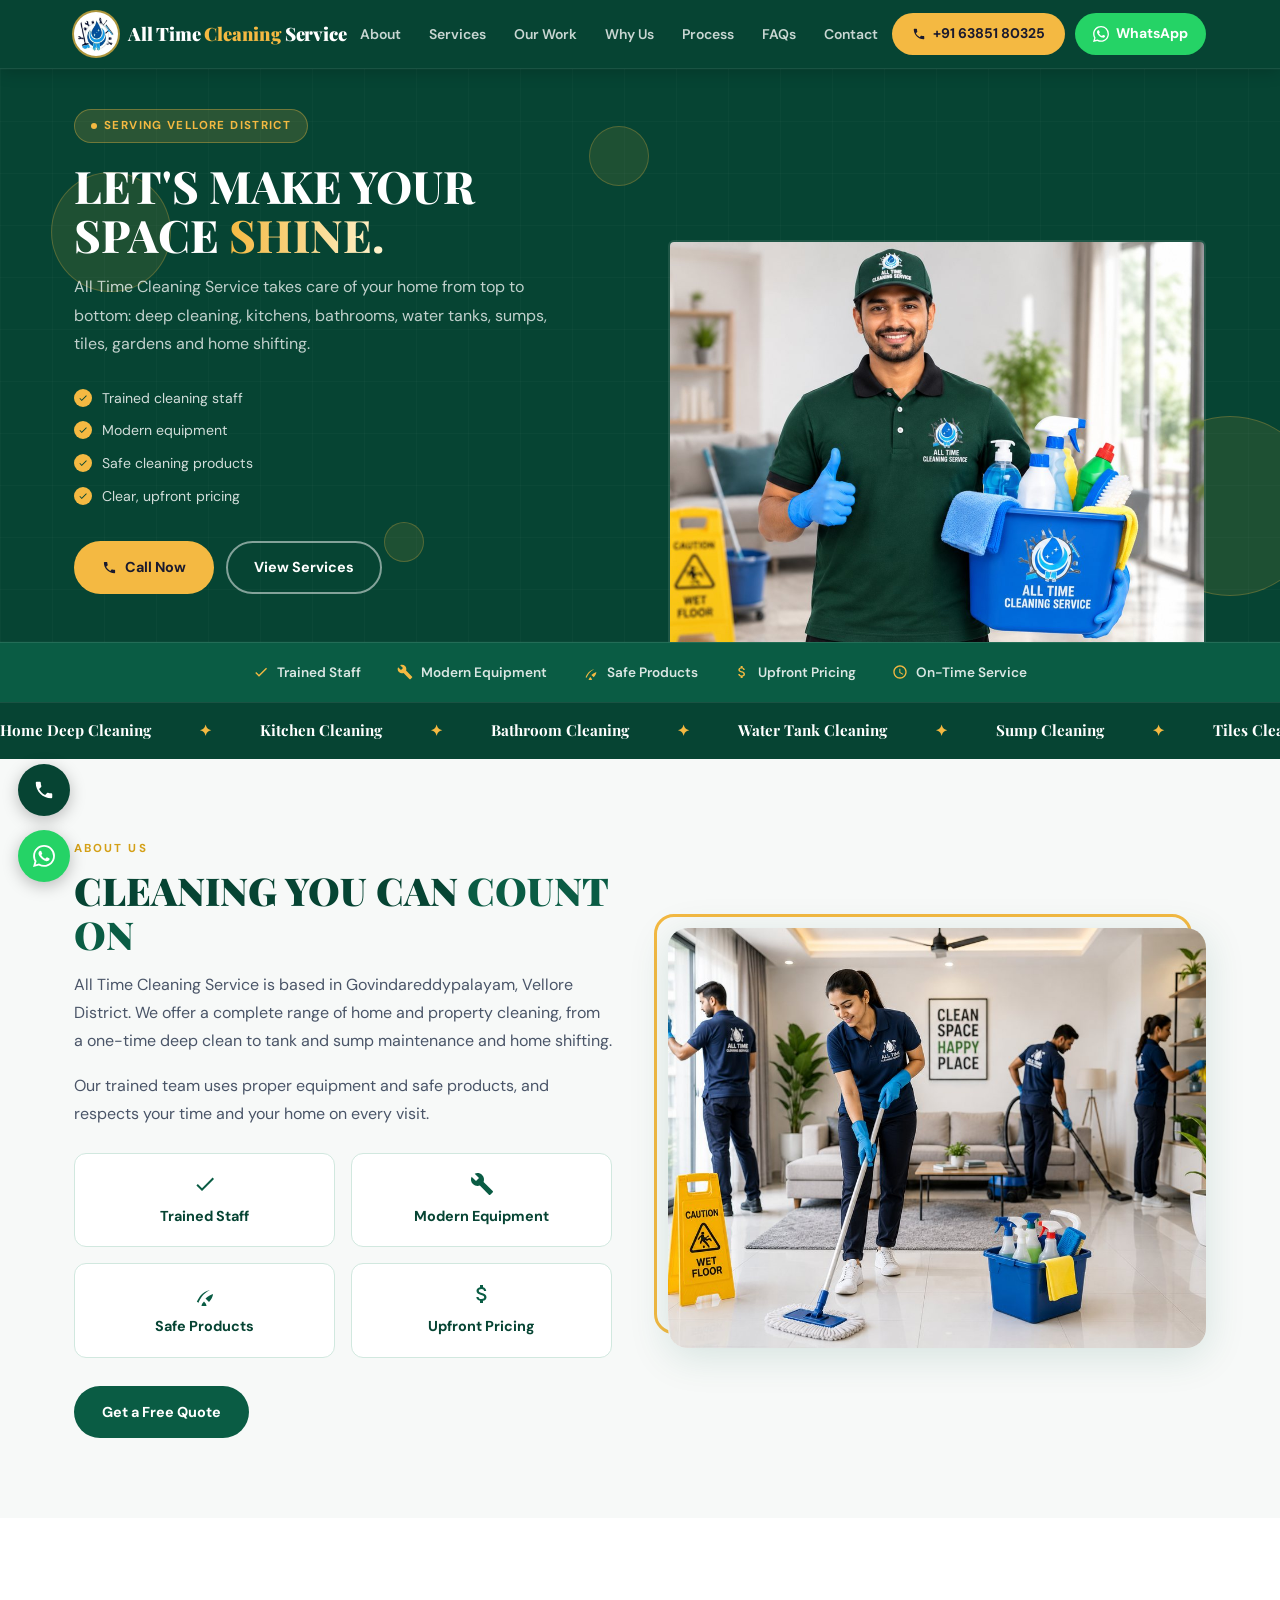
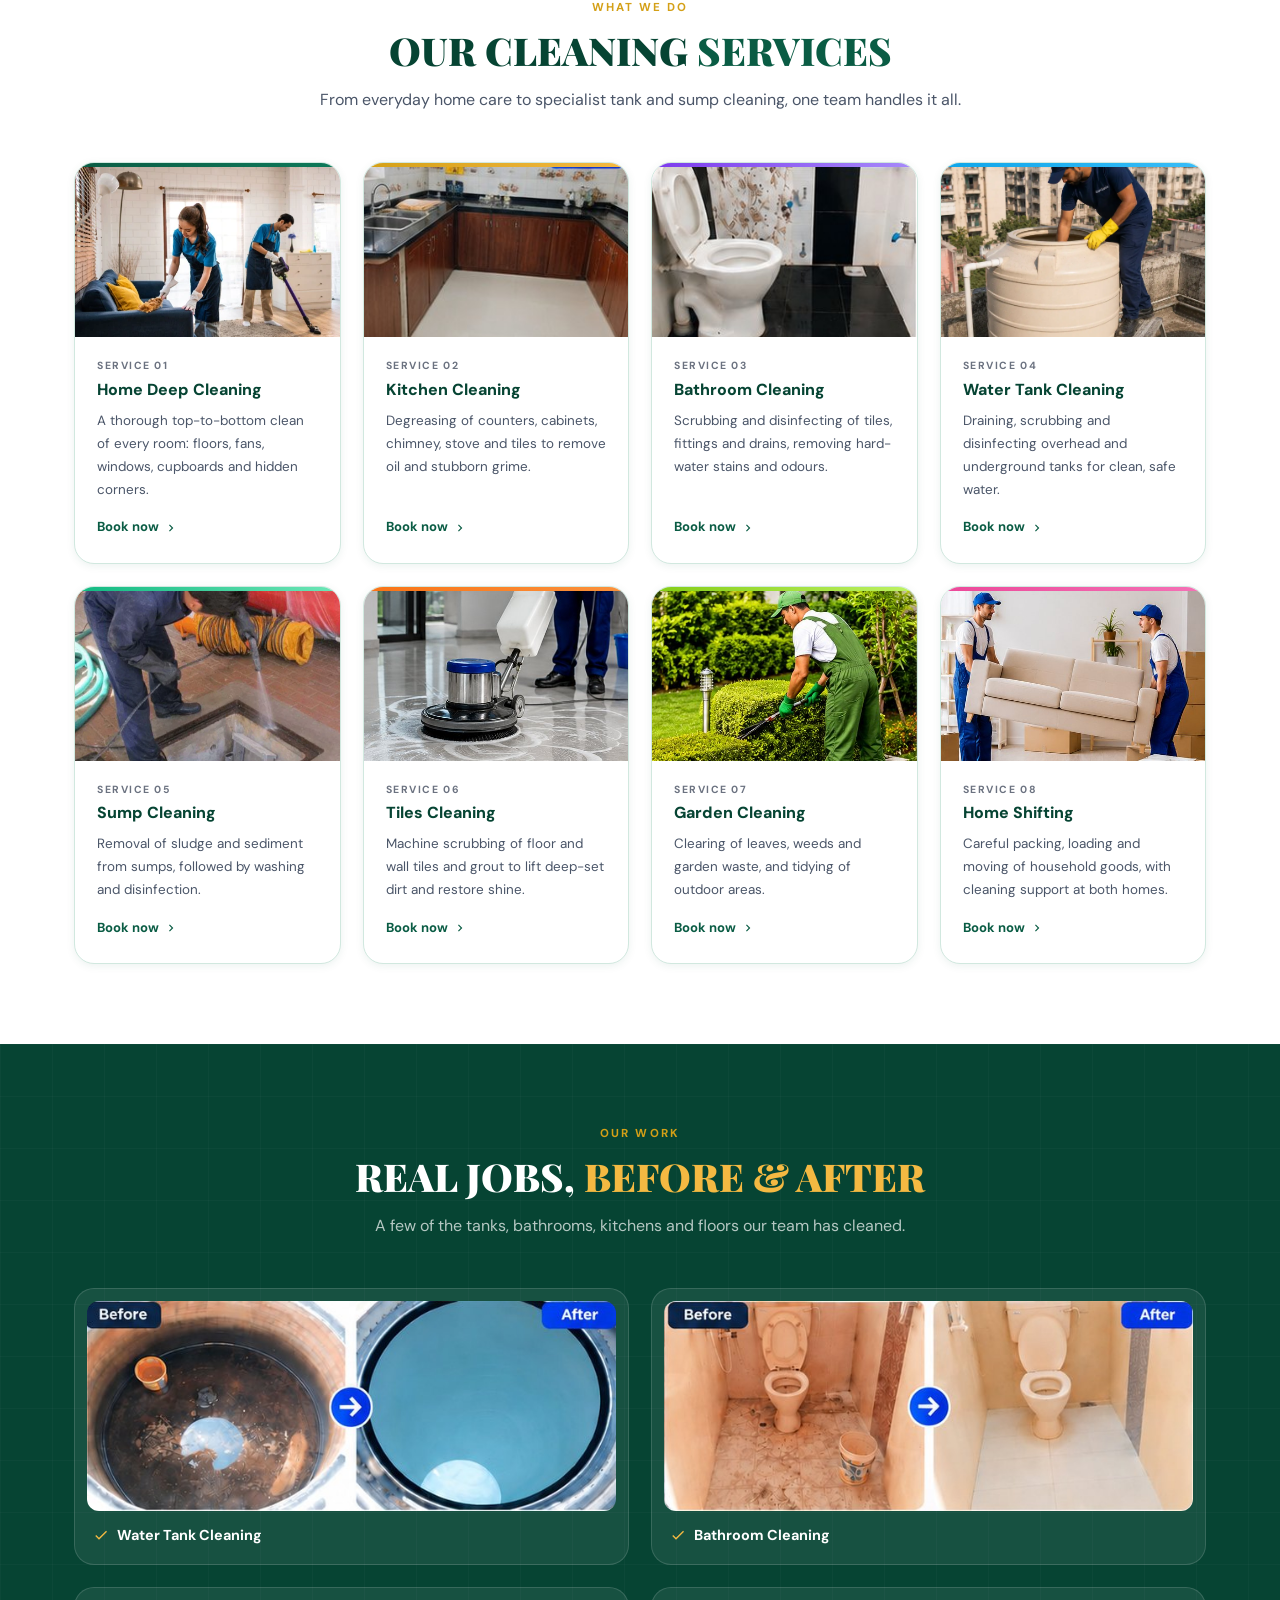
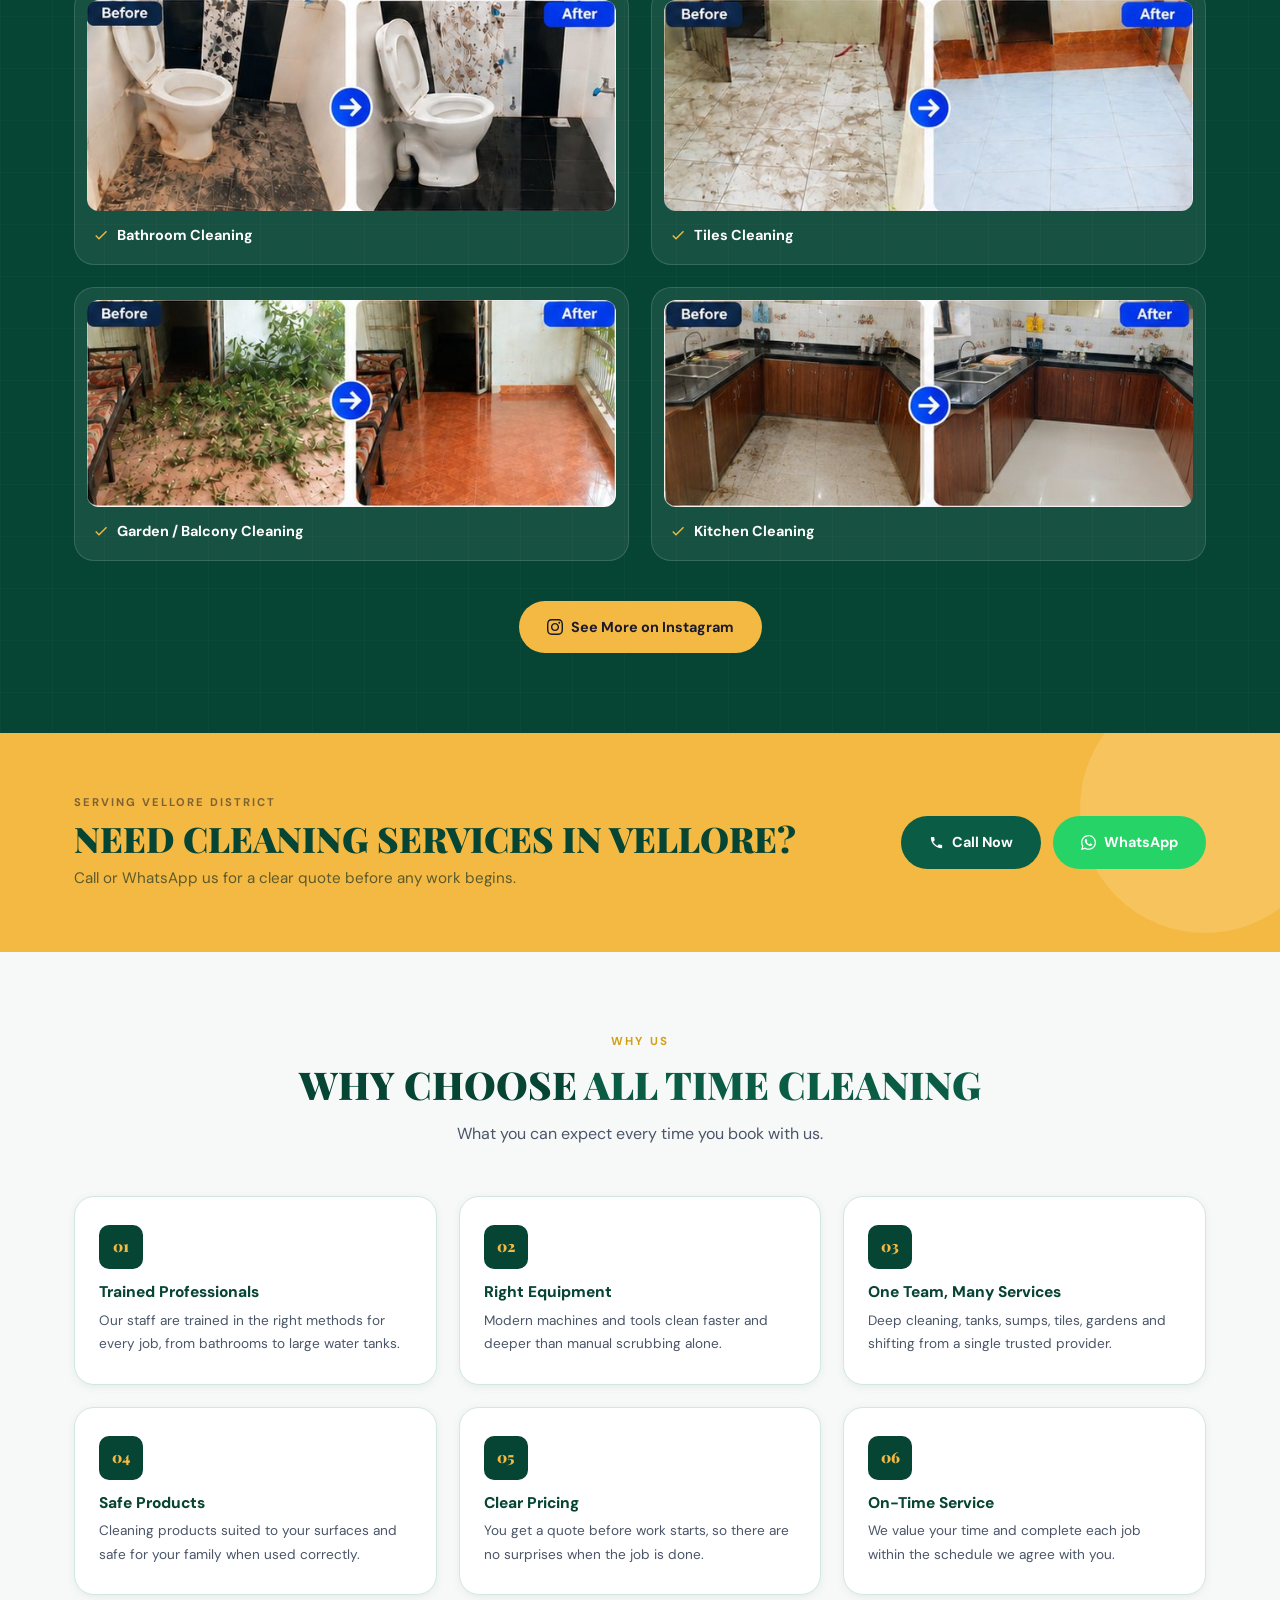
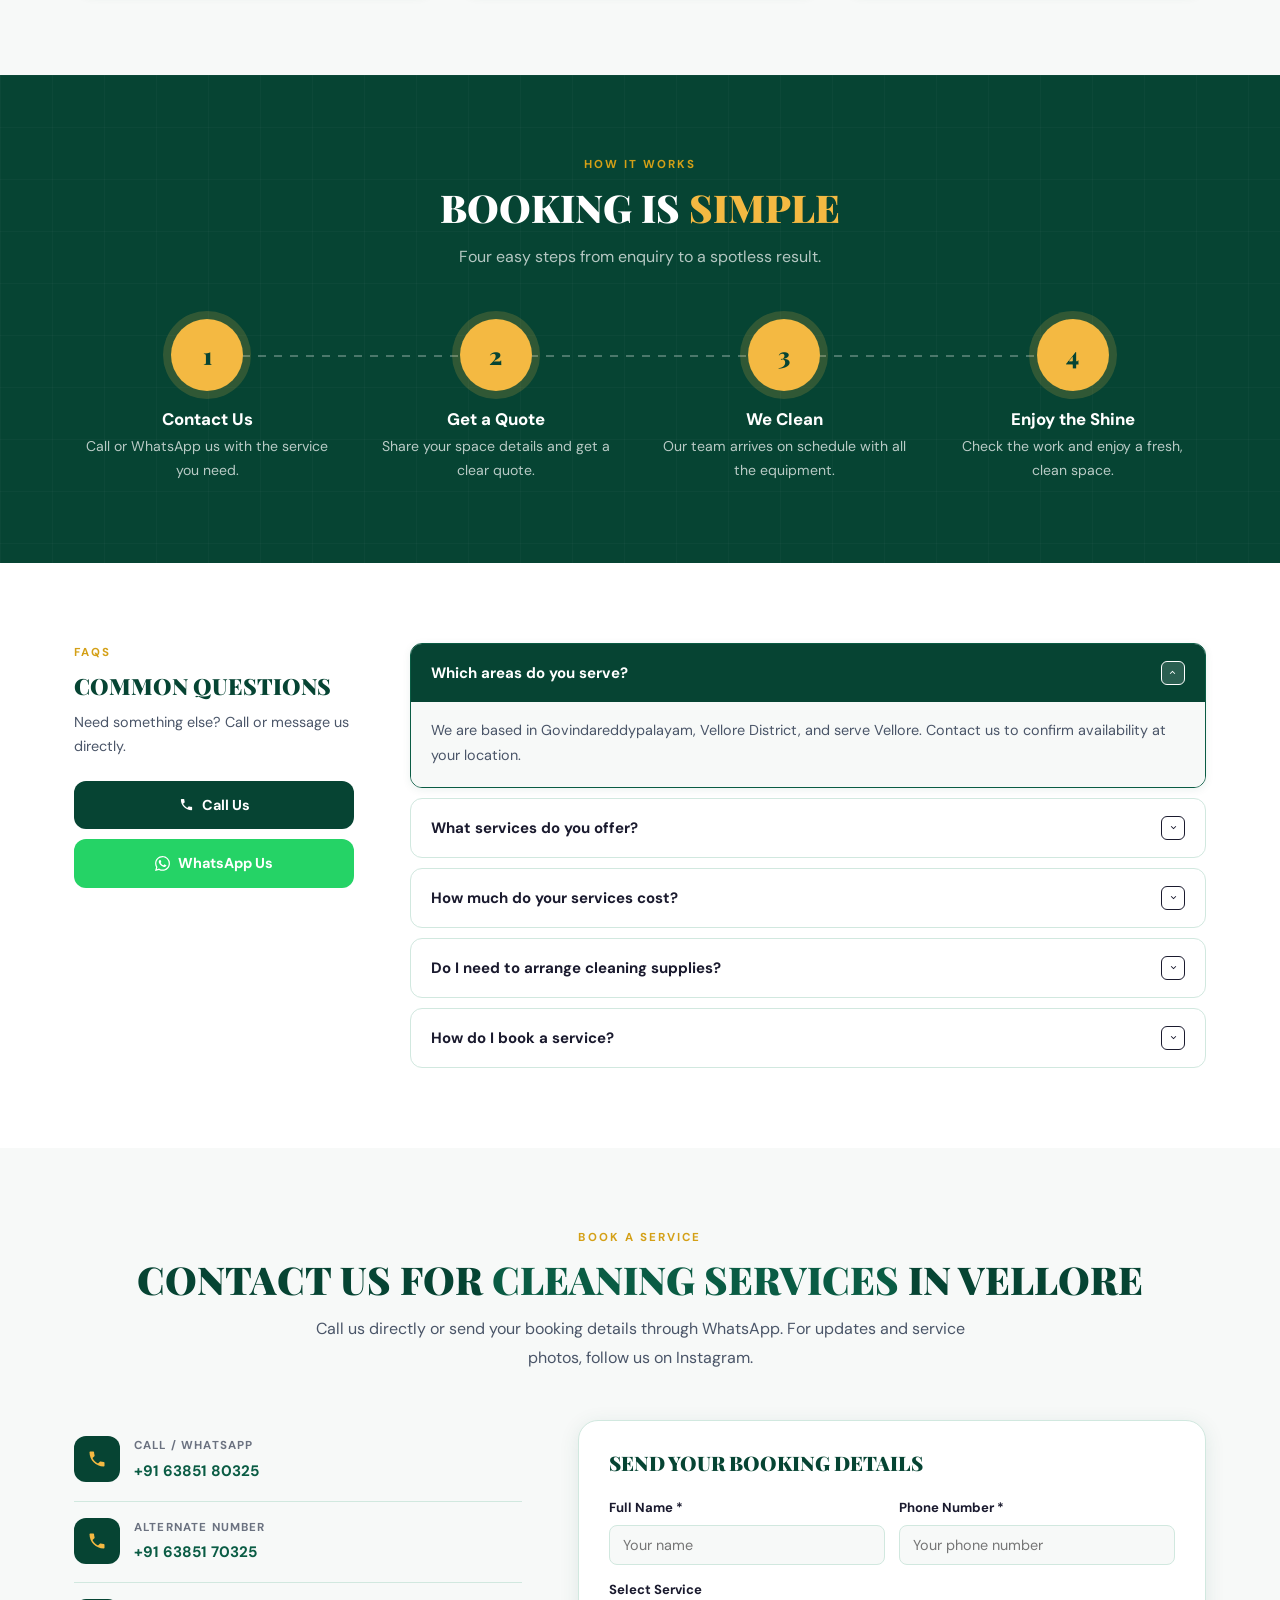
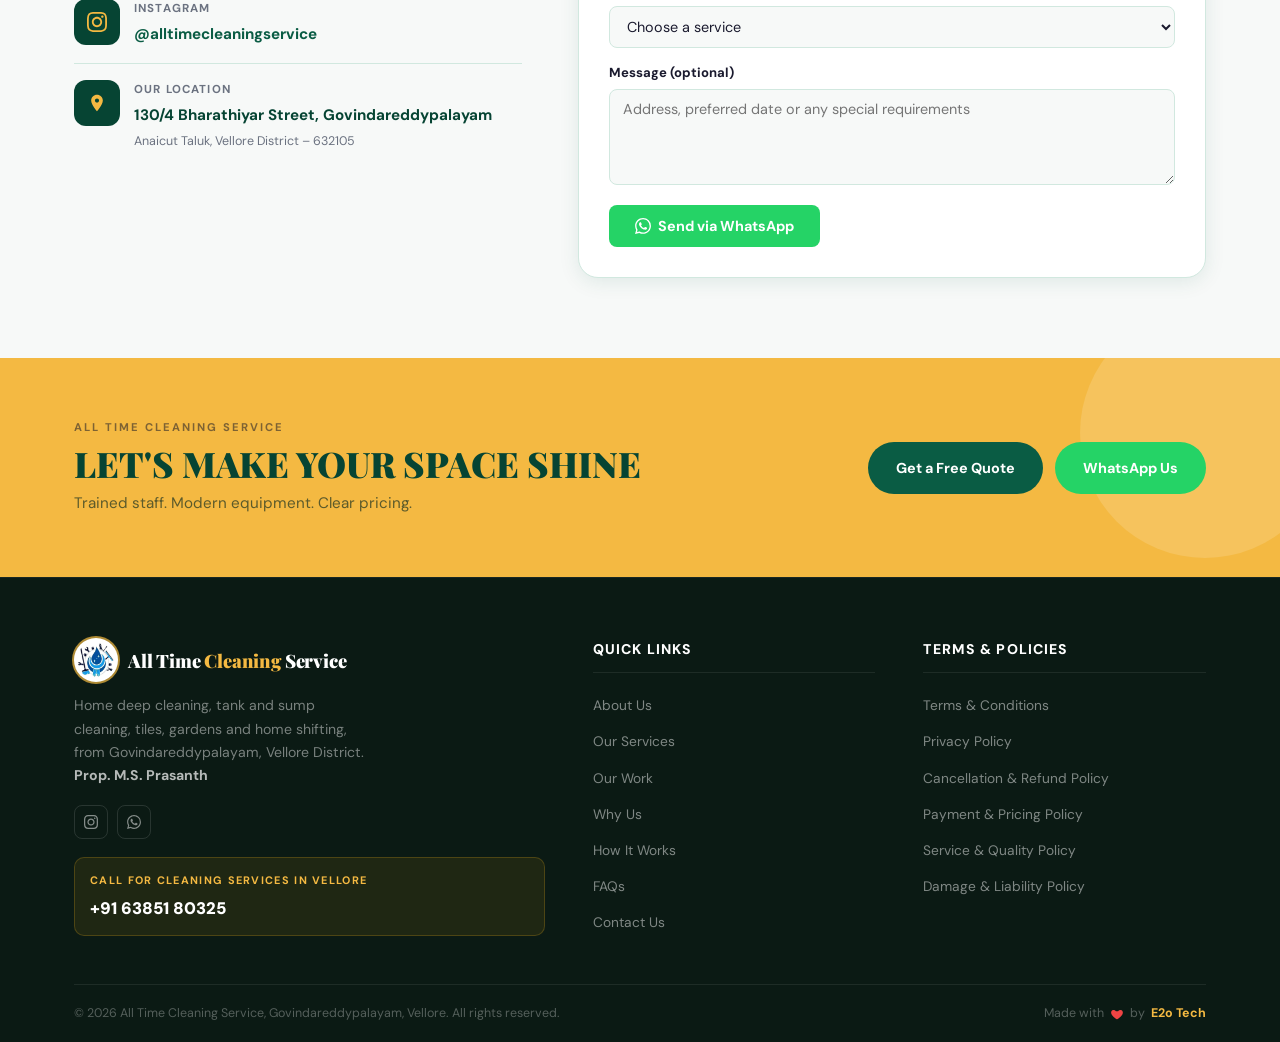
==== commit 8aee8b0e: "content updated" ====
--- a/index.html
+++ b/index.html
@@ -404,6 +404,33 @@
 .footer-links a,.footer-social a{transition:color .2s,transform .2s,border-color .2s}
 .footer-links a:hover{transform:translateX(4px)}
 .footer-social a:hover{transform:translateY(-3px)}
+
+.made-by{display:inline-flex;align-items:center;gap:6px}
+.made-by .heart{color:#ef4444;animation:beat 1.4s infinite}
+.made-by a{color:var(--accent-light);font-weight:700;transition:color .2s}
+.made-by a:hover{color:#fff}
+@keyframes beat{0%,100%{transform:scale(1)}50%{transform:scale(1.25)}}
+
+/* service modal */
+.service-card{cursor:pointer}
+.service-card:focus-visible{outline:3px solid var(--accent-light);outline-offset:3px}
+.svc-modal{position:fixed;inset:0;z-index:1200;display:flex;align-items:center;justify-content:center;padding:20px;background:rgba(6,40,30,.72);backdrop-filter:blur(4px);opacity:0;visibility:hidden;transition:opacity .3s,visibility .3s}
+.svc-modal.open{opacity:1;visibility:visible}
+.svc-dialog{position:relative;background:#fff;border-radius:var(--radius-lg);width:100%;max-width:680px;max-height:90vh;overflow-y:auto;box-shadow:0 24px 70px rgba(0,0,0,.4);transform:translateY(24px) scale(.97);transition:transform .35s}
+.svc-modal.open .svc-dialog{transform:none}
+.svc-close{position:absolute;top:14px;right:14px;z-index:2;width:38px;height:38px;border-radius:50%;border:none;background:rgba(6,68,51,.85);color:#fff;font-size:1.3rem;line-height:1;cursor:pointer;transition:background .2s,transform .25s}
+.svc-close:hover{background:var(--primary);transform:rotate(90deg)}
+.svc-body{padding:34px 30px 30px}
+.svc-num{font-size:.7rem;font-weight:700;letter-spacing:.15em;text-transform:uppercase;color:var(--accent);margin-bottom:6px}
+.svc-title{font-size:1.6rem;font-weight:900;color:var(--primary-dark);margin-bottom:10px;padding-right:44px}
+.svc-desc{color:var(--text-light);font-size:.96rem;margin-bottom:20px}
+.svc-cols{display:grid;grid-template-columns:1fr 1fr;gap:22px;margin-bottom:24px}
+.svc-cols h4{font-family:var(--font-body);font-size:.78rem;font-weight:800;letter-spacing:.1em;text-transform:uppercase;color:var(--primary-dark);margin-bottom:10px}
+.svc-cols li{position:relative;padding-left:22px;margin-bottom:8px;font-size:.88rem;color:var(--text-light)}
+.svc-cols li::before{content:'';position:absolute;left:0;top:.45em;width:12px;height:12px;border-radius:50%;background:var(--accent-light)}
+.svc-note{background:var(--light-green);border-left:4px solid var(--primary);border-radius:8px;padding:12px 16px;font-size:.85rem;color:var(--primary-dark);margin-bottom:22px}
+.svc-actions{display:flex;gap:12px;flex-wrap:wrap}
+@media(max-width:600px){.svc-cols{grid-template-columns:1fr}.svc-body{padding:30px 20px 24px}}
 
 @media(prefers-reduced-motion:reduce){
   *,*::before,*::after{animation:none!important;transition:none!important}
@@ -592,7 +619,7 @@
 
       <article class="service-card sc-1" id="home-deep-cleaning">
         <div class="service-card-band"></div>
-        <div class="service-card-img-wrap"><img src="images/svc-home-deep.jpg" alt="Home deep cleaning" class="service-card-img" width="400" height="170" loading="lazy"></div>
+        <div class="service-card-img-wrap"><img src="images/House-cleaning.webp" alt="Home deep cleaning" class="service-card-img" width="400" height="170" loading="lazy"></div>
         <div class="service-card-body">
           <div class="service-card-num">Service 01</div>
           <h3 class="service-card-title">Home Deep Cleaning</h3>
@@ -625,7 +652,7 @@
 
       <article class="service-card sc-4" id="water-tank-cleaning">
         <div class="service-card-band"></div>
-        <div class="service-card-img-wrap"><img src="images/svc-water-tank.jpg" alt="Water tank after cleaning" class="service-card-img" width="400" height="170" loading="lazy"></div>
+        <div class="service-card-img-wrap"><img src="images/water-tank.webp" alt="Water tank after cleaning" class="service-card-img" width="400" height="170" loading="lazy"></div>
         <div class="service-card-body">
           <div class="service-card-num">Service 04</div>
           <h3 class="service-card-title">Water Tank Cleaning</h3>
@@ -636,7 +663,7 @@
 
       <article class="service-card sc-5" id="sump-cleaning">
         <div class="service-card-band"></div>
-        <div class="service-card-img-wrap"><img src="images/svc-sump.jpg" alt="Sump cleaning with a pressure hose" class="service-card-img" width="400" height="170" loading="lazy"></div>
+        <div class="service-card-img-wrap"><img src="images/sump.webp" alt="Sump cleaning with a pressure hose" class="service-card-img" width="400" height="170" loading="lazy"></div>
         <div class="service-card-body">
           <div class="service-card-num">Service 05</div>
           <h3 class="service-card-title">Sump Cleaning</h3>
@@ -943,25 +970,45 @@
         </ul>
       </div>
       <div>
-        <div class="footer-col-title">Our Services</div>
+        <div class="footer-col-title">Terms &amp; Policies</div>
         <ul class="footer-links">
-          <li><a href="#home-deep-cleaning">Home Deep Cleaning</a></li>
-          <li><a href="#kitchen-cleaning">Kitchen Cleaning</a></li>
-          <li><a href="#bathroom-cleaning">Bathroom Cleaning</a></li>
-          <li><a href="#water-tank-cleaning">Water Tank Cleaning</a></li>
-          <li><a href="#sump-cleaning">Sump Cleaning</a></li>
-          <li><a href="#tiles-cleaning">Tiles Cleaning</a></li>
-          <li><a href="#garden-cleaning">Garden Cleaning</a></li>
-          <li><a href="#home-shifting">Home Shifting</a></li>
+          <li><a href="terms-and-conditions.html">Terms &amp; Conditions</a></li>
+          <li><a href="privacy-policy.html">Privacy Policy</a></li>
+          <li><a href="cancellation-refund-policy.html">Cancellation &amp; Refund Policy</a></li>
+          <li><a href="payment-pricing-policy.html">Payment &amp; Pricing Policy</a></li>
+          <li><a href="service-policy.html">Service &amp; Quality Policy</a></li>
+          <li><a href="damage-liability-policy.html">Damage &amp; Liability Policy</a></li>
         </ul>
       </div>
     </div>
     <div class="footer-bottom">
       <span>&copy; <span id="footerYear"></span> All Time Cleaning Service, Govindareddypalayam, Vellore. All rights reserved.</span>
-      <span>Professional <strong style="color:rgba(255,255,255,0.4);">Cleaning Services in Vellore</strong></span>
+      <span class="made-by">Made with <svg class="heart" width="14" height="14" viewBox="0 0 24 24" fill="currentColor" aria-label="love"><path d="M12 21s-7.5-4.6-9.6-9.2C.9 8.4 2.7 5 6 5c2 0 3.4 1.1 4.2 2.4h3.6C14.6 6.1 16 5 18 5c3.3 0 5.1 3.4 3.6 6.8C19.5 16.4 12 21 12 21z"/></svg> by <a href="https://e2o.in" target="_blank" rel="noopener">E2o Tech</a></span>
     </div>
   </div>
 </footer>
+
+<!-- SERVICE MODAL -->
+<div class="svc-modal" id="svcModal" aria-hidden="true">
+  <div class="svc-dialog" role="dialog" aria-modal="true" aria-labelledby="svcTitle">
+    <button type="button" class="svc-close" id="svcClose" aria-label="Close">&times;</button>
+    <!-- <img class="svc-img" id="svcImg" src="" alt=""> -->
+    <div class="svc-body">
+      <div class="svc-num" id="svcNum"></div>
+      <h3 class="svc-title" id="svcTitle"></h3>
+      <p class="svc-desc" id="svcDesc"></p>
+      <div class="svc-cols">
+        <div><h4>What's included</h4><ul id="svcInc"></ul></div>
+        <div><h4>Good to know</h4><ul id="svcKnow"></ul></div>
+      </div>
+      <div class="svc-note">Pricing depends on the size and condition of the space. We give you a clear quote before any work begins.</div>
+      <div class="svc-actions">
+        <a id="svcWa" class="btn btn-green" target="_blank" rel="noopener"><svg width="15" height="15" fill="currentColor" aria-hidden="true"><use href="#i-wa"/></svg>Book on WhatsApp</a>
+        <a href="tel:+916385180325" class="btn btn-primary"><svg width="15" height="15" fill="currentColor" aria-hidden="true"><use href="#i-phone"/></svg>Call Now</a>
+      </div>
+    </div>
+  </div>
+</div>
 
 <script>
 document.getElementById('footerYear').textContent = new Date().getFullYear();
@@ -1043,6 +1090,96 @@
     targets.forEach(function (el) { el.classList.add('in'); });
   }
 })();
+
+// Service modal
+(function () {
+  var DATA = {
+    'home-deep-cleaning': {
+      inc: ['Floors, tiles and skirting', 'Fans, lights and window glass', 'Cupboards, shelves and furniture surfaces', 'Kitchen and bathrooms', 'Corners, dust and cobwebs'],
+      know: ['Good for new homes, festivals and move-in or move-out', 'Water and electricity needed at the site', 'Our team brings equipment and products']
+    },
+    'kitchen-cleaning': {
+      inc: ['Counters and cabinets', 'Chimney and stove degreasing', 'Sink and taps', 'Wall tiles and floor'],
+      know: ['Heavily oiled kitchens may need more time', 'Tell us if you want cabinets cleaned inside', 'Water and electricity needed at the site']
+    },
+    'bathroom-cleaning': {
+      inc: ['Tiles and grout scrubbing', 'Toilet, basin and fittings', 'Drains and floor traps', 'Hard-water stain and odour removal'],
+      know: ['Number of bathrooms helps us quote accurately', 'Water supply needed at the site']
+    },
+    'water-tank-cleaning': {
+      inc: ['Draining the tank', 'Scrubbing walls and floor', 'Disinfection', 'Final rinse'],
+      know: ['Overhead and underground tanks', 'Water supply is paused during the job', 'Tell us the tank type and capacity for a quote']
+    },
+    'sump-cleaning': {
+      inc: ['Removal of sludge and sediment', 'Washing of walls and floor', 'Disinfection'],
+      know: ['Tell us the sump capacity and access point', 'Water supply is paused during the job']
+    },
+    'tiles-cleaning': {
+      inc: ['Machine scrubbing of floor tiles', 'Wall tile cleaning', 'Grout cleaning', 'Shine restoration'],
+      know: ['Tell us the area in sq ft for a quote', 'Electricity needed for the machine']
+    },
+    'garden-cleaning': {
+      inc: ['Clearing leaves and weeds', 'Removal of garden waste', 'Tidying outdoor and balcony areas', 'Hedge trimming'],
+      know: ['Tell us the garden size and condition', 'Plant waste removal can be discussed in your quote']
+    },
+    'home-shifting': {
+      inc: ['Careful packing of household goods', 'Loading and unloading', 'Moving to your new home', 'Cleaning support at both homes'],
+      know: ['Tell us about fragile or high-value items in advance', 'Share both addresses and your preferred date']
+    }
+  };
+
+  var modal = document.getElementById('svcModal');
+  var closeBtn = document.getElementById('svcClose');
+  var lastFocus = null;
+
+  function fill(id, items) {
+    document.getElementById(id).innerHTML = items.map(function (t) { return '<li>' + t + '</li>'; }).join('');
+  }
+
+  function openModal(card) {
+    var d = DATA[card.id] || { inc: [], know: [] };
+    var img = card.querySelector('.service-card-img');
+    var title = card.querySelector('.service-card-title').textContent;
+    document.getElementById('svcNum').textContent = card.querySelector('.service-card-num').textContent;
+    document.getElementById('svcTitle').textContent = title;
+    document.getElementById('svcDesc').textContent = card.querySelector('.service-card-desc').textContent;
+    fill('svcInc', d.inc);
+    fill('svcKnow', d.know);
+    document.getElementById('svcWa').href = 'https://wa.me/916385180325?text=' +
+      encodeURIComponent('Hello All Time Cleaning Service, I need ' + title + ' service.');
+    lastFocus = document.activeElement;
+    modal.classList.add('open');
+    modal.setAttribute('aria-hidden', 'false');
+    document.body.style.overflow = 'hidden';
+    closeBtn.focus();
+  }
+
+  function closeModal() {
+    modal.classList.remove('open');
+    modal.setAttribute('aria-hidden', 'true');
+    document.body.style.overflow = '';
+    if (lastFocus) lastFocus.focus();
+  }
+
+  document.querySelectorAll('.service-card').forEach(function (card) {
+    card.setAttribute('tabindex', '0');
+    card.setAttribute('role', 'button');
+    card.setAttribute('aria-label', 'View details: ' + card.querySelector('.service-card-title').textContent);
+    card.addEventListener('click', function (e) {
+      e.preventDefault();
+      openModal(card);
+    });
+    card.addEventListener('keydown', function (e) {
+      if (e.key === 'Enter' || e.key === ' ') { e.preventDefault(); openModal(card); }
+    });
+  });
+
+  closeBtn.addEventListener('click', closeModal);
+  modal.addEventListener('click', function (e) { if (e.target === modal) closeModal(); });
+  document.addEventListener('keydown', function (e) {
+    if (e.key === 'Escape' && modal.classList.contains('open')) closeModal();
+  });
+})();
 </script>
 </body>
 </html>
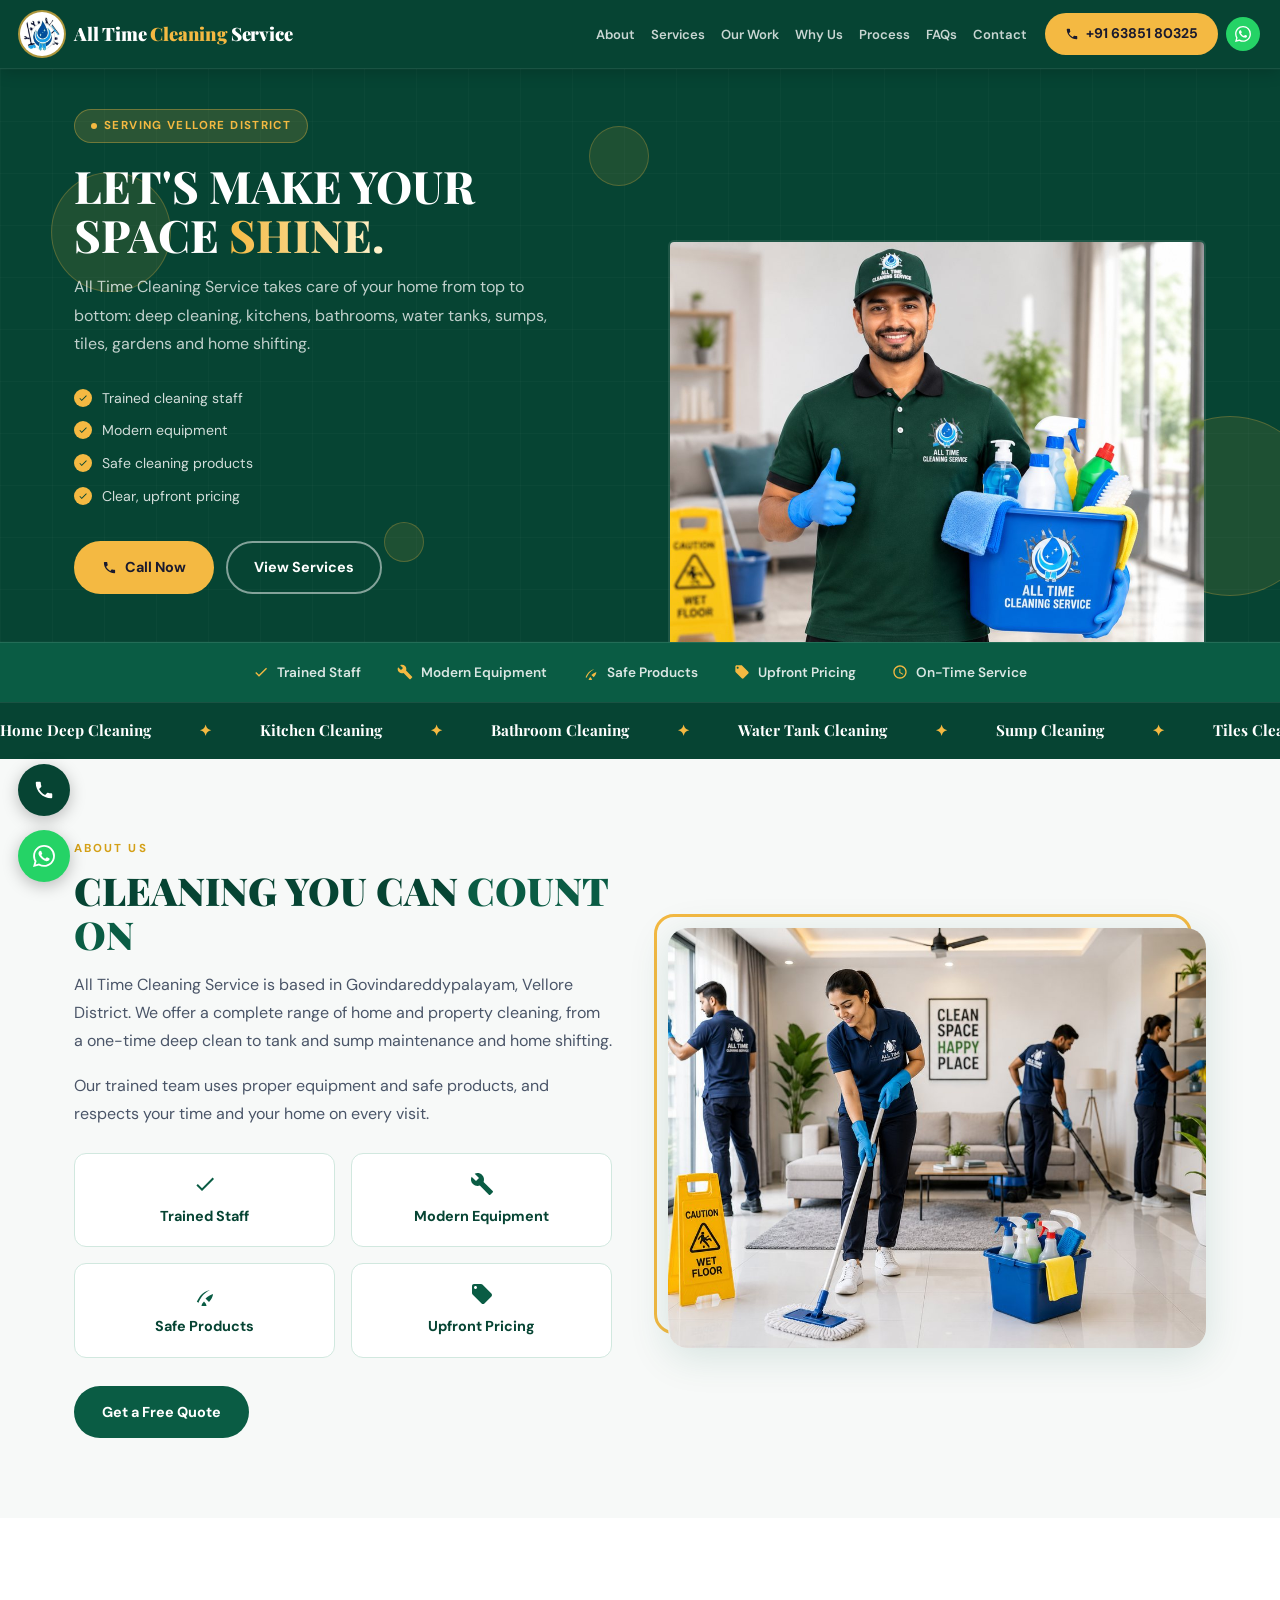
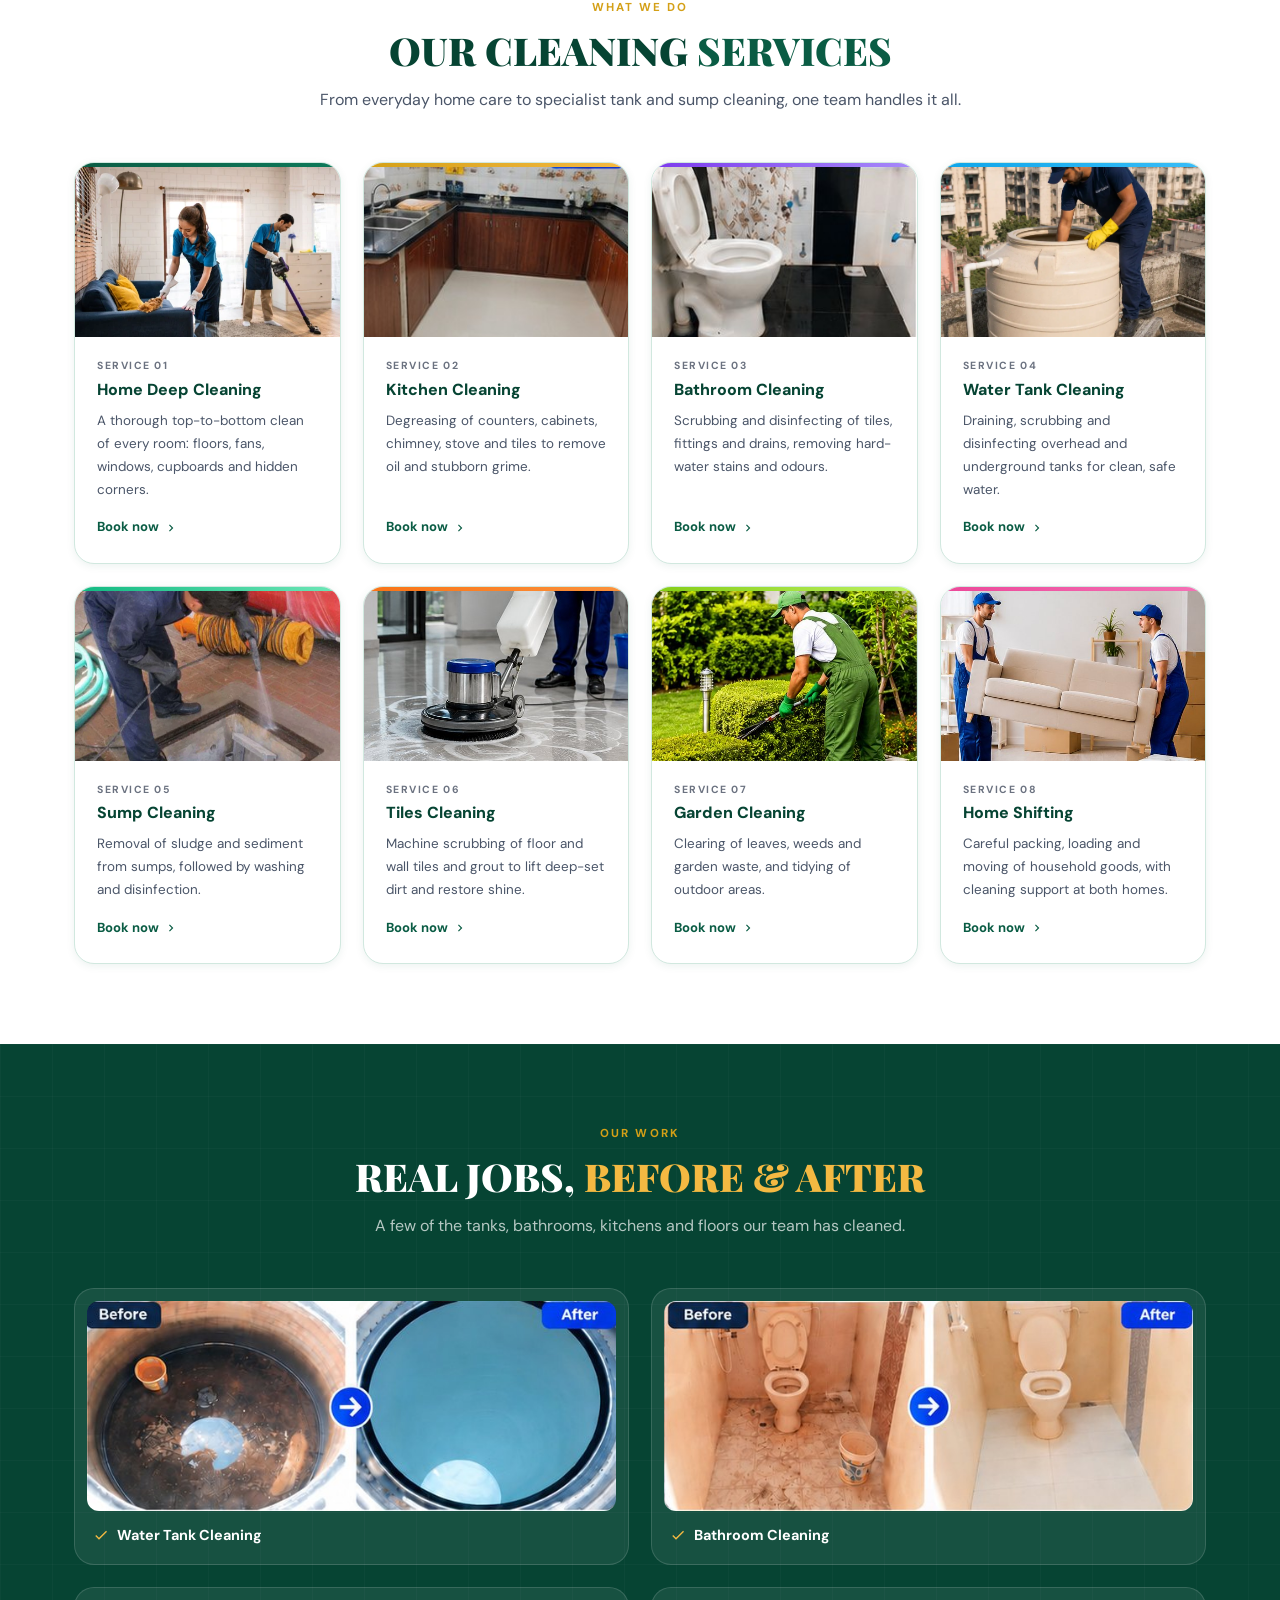
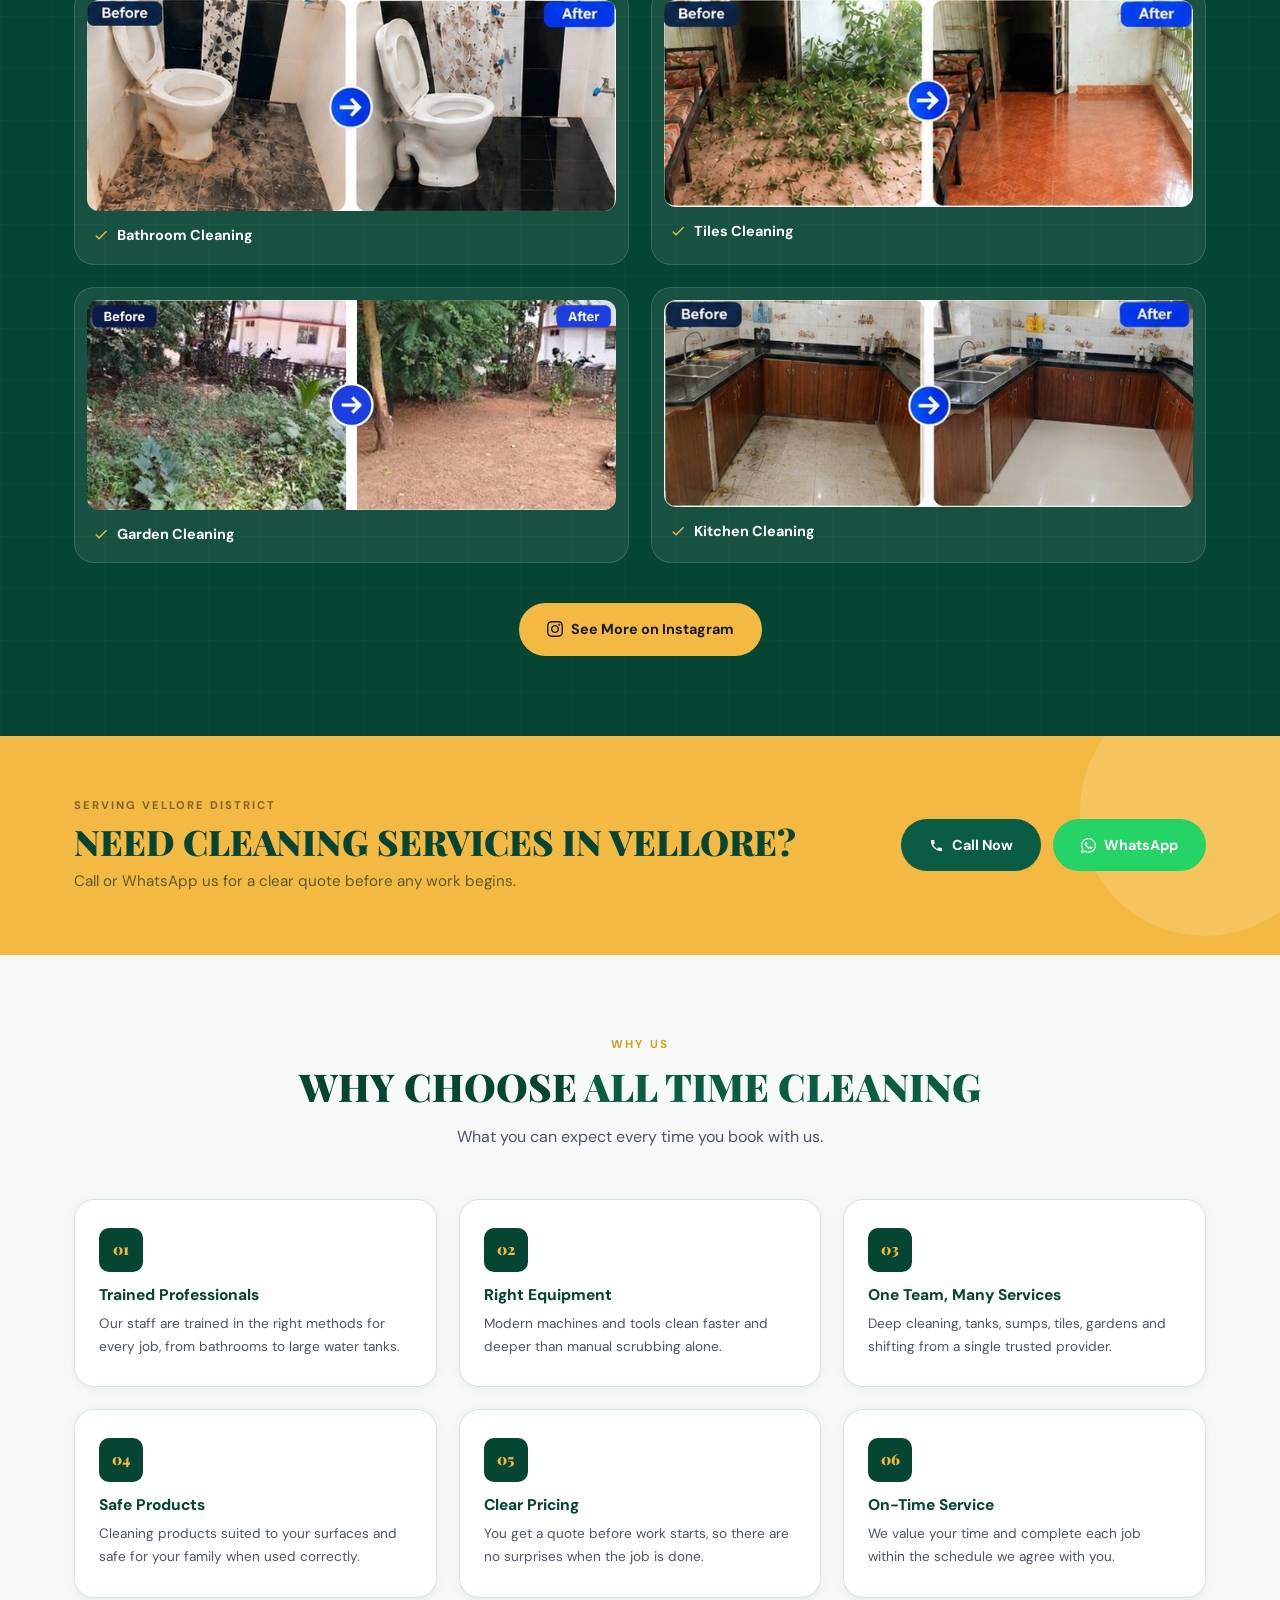
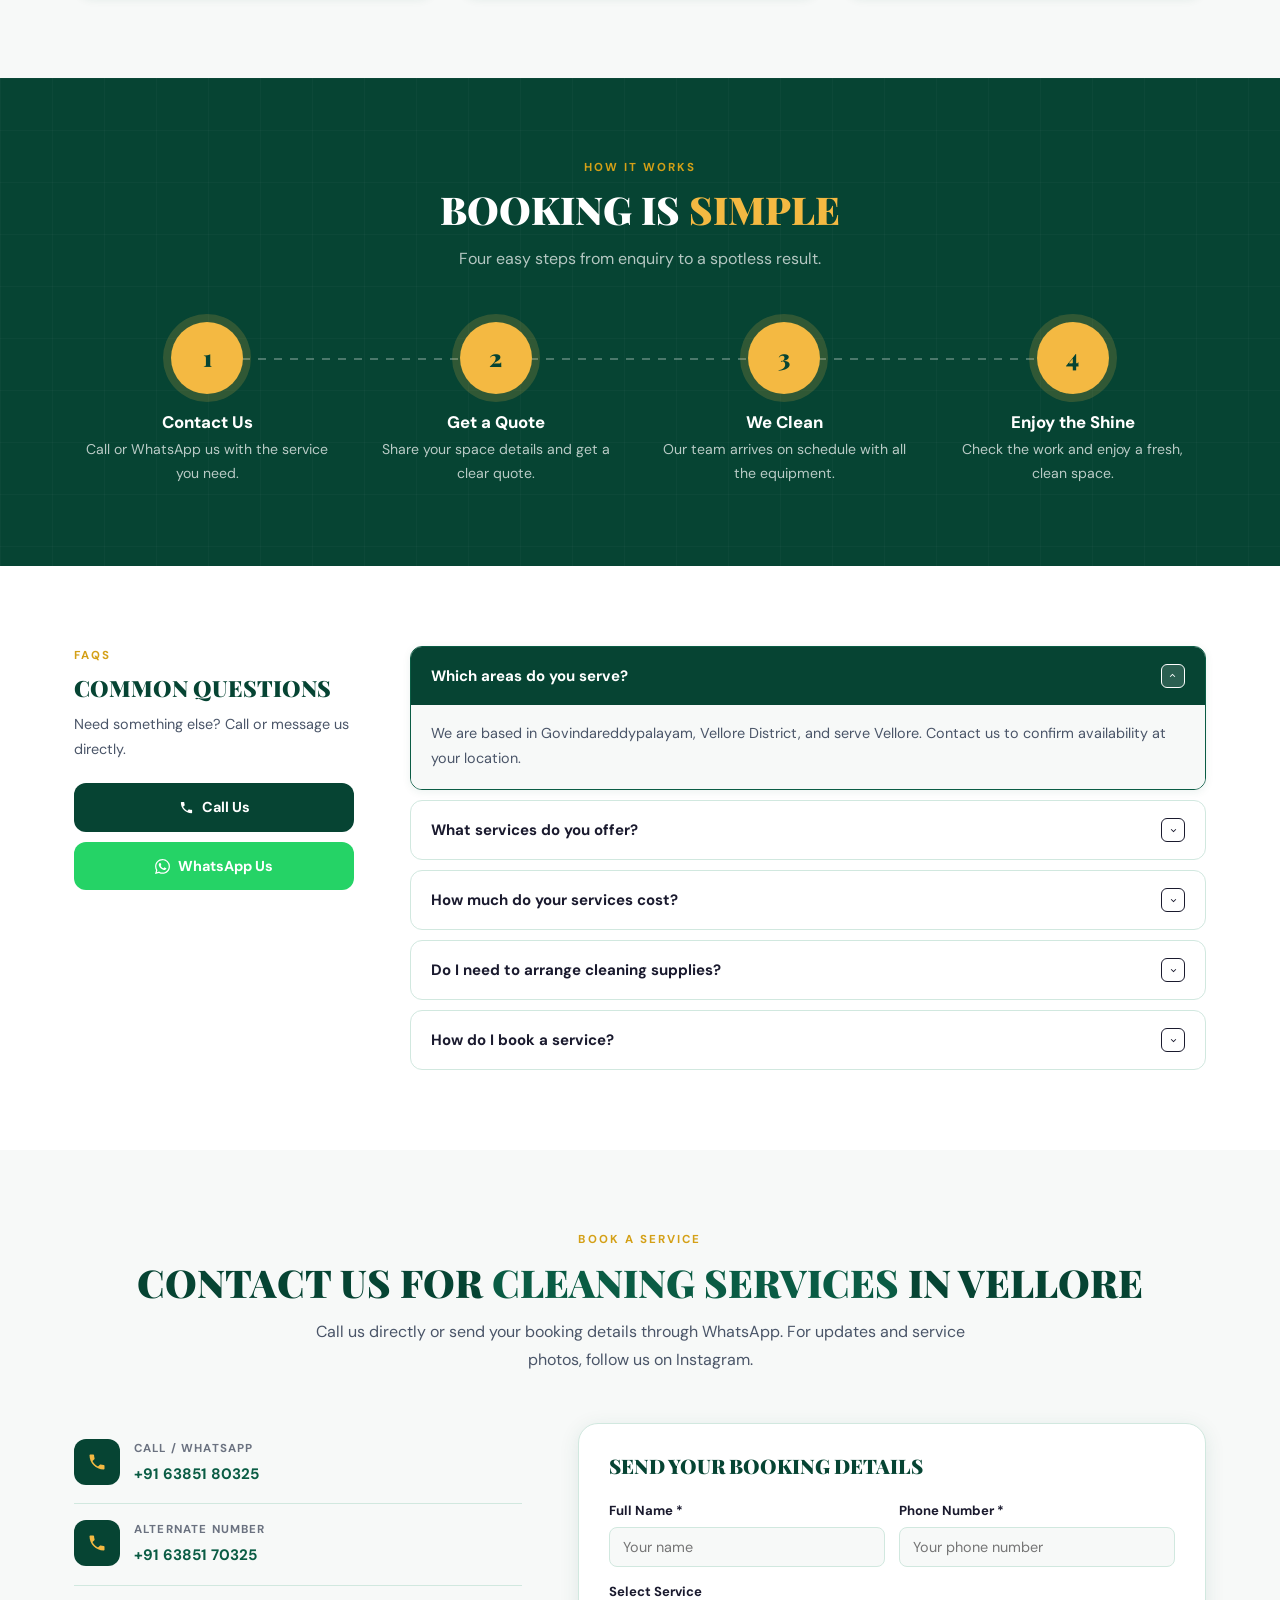
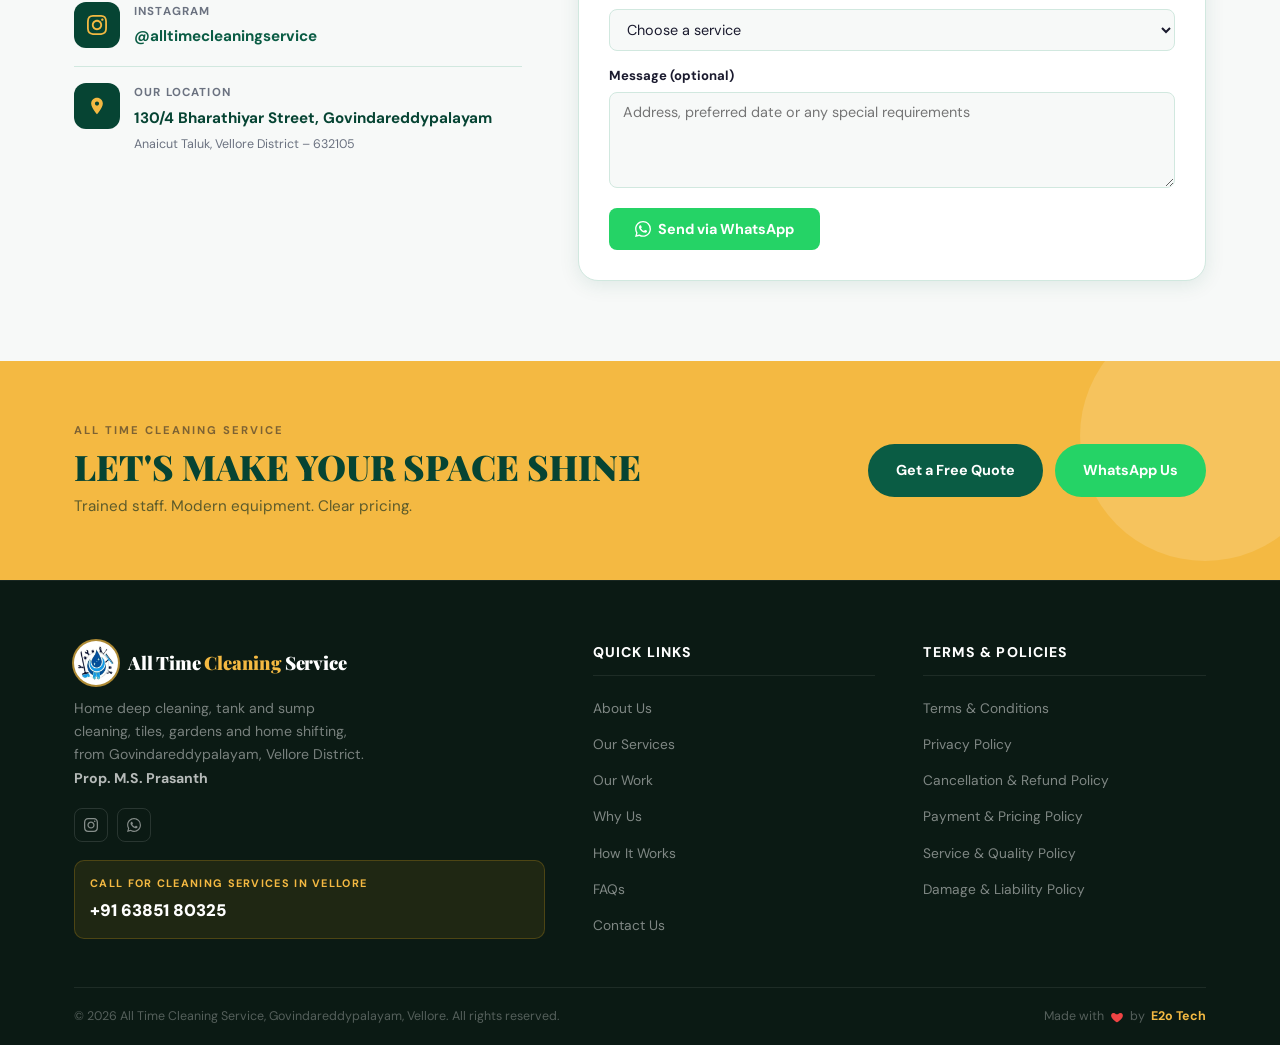
==== commit bb8f5cb5: "Images updated" ====
--- a/index.html
+++ b/index.html
@@ -478,6 +478,26 @@
   .hero-btns { flex-direction: column; }
   .about-points { grid-template-columns: 1fr; }
 }
+/* ═══ NAVBAR SPACING FIX ═══ */
+.nav-inner { max-width: 1400px; padding: 0 20px; gap: 28px; }
+.logo { flex-shrink: 0; white-space: nowrap; }
+.nav-links { gap: 22px; margin-left: auto; }
+.nav-links a { white-space: nowrap; }
+.nav-cta { flex-shrink: 0; gap: 8px; }
+
+@media (max-width: 1280px) {
+  .nav-inner { gap: 18px; }
+  .nav-links { gap: 16px; }
+  .nav-links a { font-size: 0.82rem; }
+  .nav-wa-btn span { display: none; }
+  .nav-wa-btn { padding: 9px; border-radius: 50%; }
+}
+
+/* switch to hamburger earlier so nothing gets crowded on tablets/small laptops */
+@media (max-width: 1024px) {
+  .nav-links { display: none; }
+  .hamburger { display: flex; }
+}
 </style>
 </head>
 
@@ -495,7 +515,7 @@
   <symbol id="i-shield" viewBox="0 0 24 24"><path d="M12 1L3 5v6c0 5.55 3.84 10.74 9 12 5.16-1.26 9-6.45 9-12V5l-9-4z"/></symbol>
   <symbol id="i-clock" viewBox="0 0 24 24"><path d="M11.99 2C6.47 2 2 6.48 2 12s4.47 10 9.99 10C17.52 22 22 17.52 22 12S17.52 2 11.99 2zM12 20c-4.42 0-8-3.58-8-8s3.58-8 8-8 8 3.58 8 8-3.58 8-8 8zm.5-13H11v6l5.25 3.15.75-1.23-4.5-2.67V7z"/></symbol>
   <symbol id="i-tool" viewBox="0 0 24 24"><path d="M22.7 19l-9.1-9.1c.9-2.3.4-5-1.5-6.9-2-2-5-2.4-7.4-1.3L9 6 6 9 1.6 4.7C.4 7.1.9 10.1 2.9 12.1c1.9 1.9 4.6 2.4 6.9 1.5l9.1 9.1c.4.4 1 .4 1.4 0l2.3-2.3c.5-.4.5-1.1.1-1.4z"/></symbol>
-  <symbol id="i-price" viewBox="0 0 24 24"><path d="M11.8 10.9c-2.27-.59-3-1.2-3-2.15 0-1.09 1.01-1.85 2.7-1.85 1.78 0 2.44.85 2.5 2.1h2.21c-.07-1.72-1.12-3.3-3.21-3.81V3h-3v2.16c-1.94.42-3.5 1.68-3.5 3.61 0 2.31 1.91 3.46 4.7 4.13 2.5.6 3 1.48 3 2.41 0 .69-.49 1.79-2.7 1.79-2.06 0-2.87-.92-2.98-2.1h-2.2c.12 2.19 1.76 3.42 3.68 3.83V21h3v-2.15c1.95-.37 3.5-1.5 3.5-3.55 0-2.84-2.43-3.81-4.7-4.4z"/></symbol>
+  <symbol id="i-price" viewBox="0 0 24 24"><path d="M21.41 11.58l-9-9C12.05 2.22 11.55 2 11 2H4c-1.1 0-2 .9-2 2v7c0 .55.22 1.05.59 1.42l9 9c.36.36.86.58 1.41.58.55 0 1.05-.22 1.41-.59l7-7c.37-.36.59-.86.59-1.41 0-.55-.23-1.06-.59-1.42zM5.5 7C4.67 7 4 6.33 4 5.5S4.67 4 5.5 4 7 4.67 7 5.5 6.33 7 5.5 7z"/></symbol>
   <symbol id="i-leaf" viewBox="0 0 24 24"><path d="M17 8C8 10 5.9 16.17 3.82 19.83l1.7.94C7.14 17.18 9.21 12 17 8zm3 4c-2.39.9-5.18 2.47-7.5 4.5L16 20c2.38-2.38 4-5.77 4-8zm-9 7.5c-1.57 1.57-2.5 3.26-2.5 4.5 0 1.38 1.12 2.5 2.5 2.5s2.5-1.12 2.5-2.5c0-1.24-.93-2.93-2.5-4.5z"/></symbol>
 </svg>
 
@@ -731,13 +751,13 @@
         <figcaption><svg width="16" height="16" fill="currentColor" aria-hidden="true"><use href="#i-check"/></svg>Bathroom Cleaning</figcaption>
       </figure>
       <figure class="ba-card">
-        <img src="images/ba-tiles1.jpg" alt="Tiles Cleaning before and after" width="700" height="278" loading="lazy">
+        <img src="images/ba-balcony.jpg" alt="Tiles Cleaning before and after" width="700" height="278" loading="lazy">
         <figcaption><svg width="16" height="16" fill="currentColor" aria-hidden="true"><use href="#i-check"/></svg>Tiles Cleaning</figcaption>
       </figure>
       <figure class="ba-card">
-        <img src="images/ba-balcony.jpg" alt="Garden / Balcony Cleaning before and after" width="700" height="278" loading="lazy">
-        <figcaption><svg width="16" height="16" fill="currentColor" aria-hidden="true"><use href="#i-check"/></svg>Garden / Balcony Cleaning</figcaption>
-      </figure>
+  <img src="images/ba-garden.jpg" alt="Garden Cleaning before and after" width="700" height="278" loading="lazy">
+  <figcaption><svg width="16" height="16" fill="currentColor" aria-hidden="true"><use href="#i-check"/></svg>Garden Cleaning</figcaption>
+</figure>
       <figure class="ba-card">
         <img src="images/ba-kitchen.jpg" alt="Kitchen Cleaning before and after" width="700" height="278" loading="lazy">
         <figcaption><svg width="16" height="16" fill="currentColor" aria-hidden="true"><use href="#i-check"/></svg>Kitchen Cleaning</figcaption>
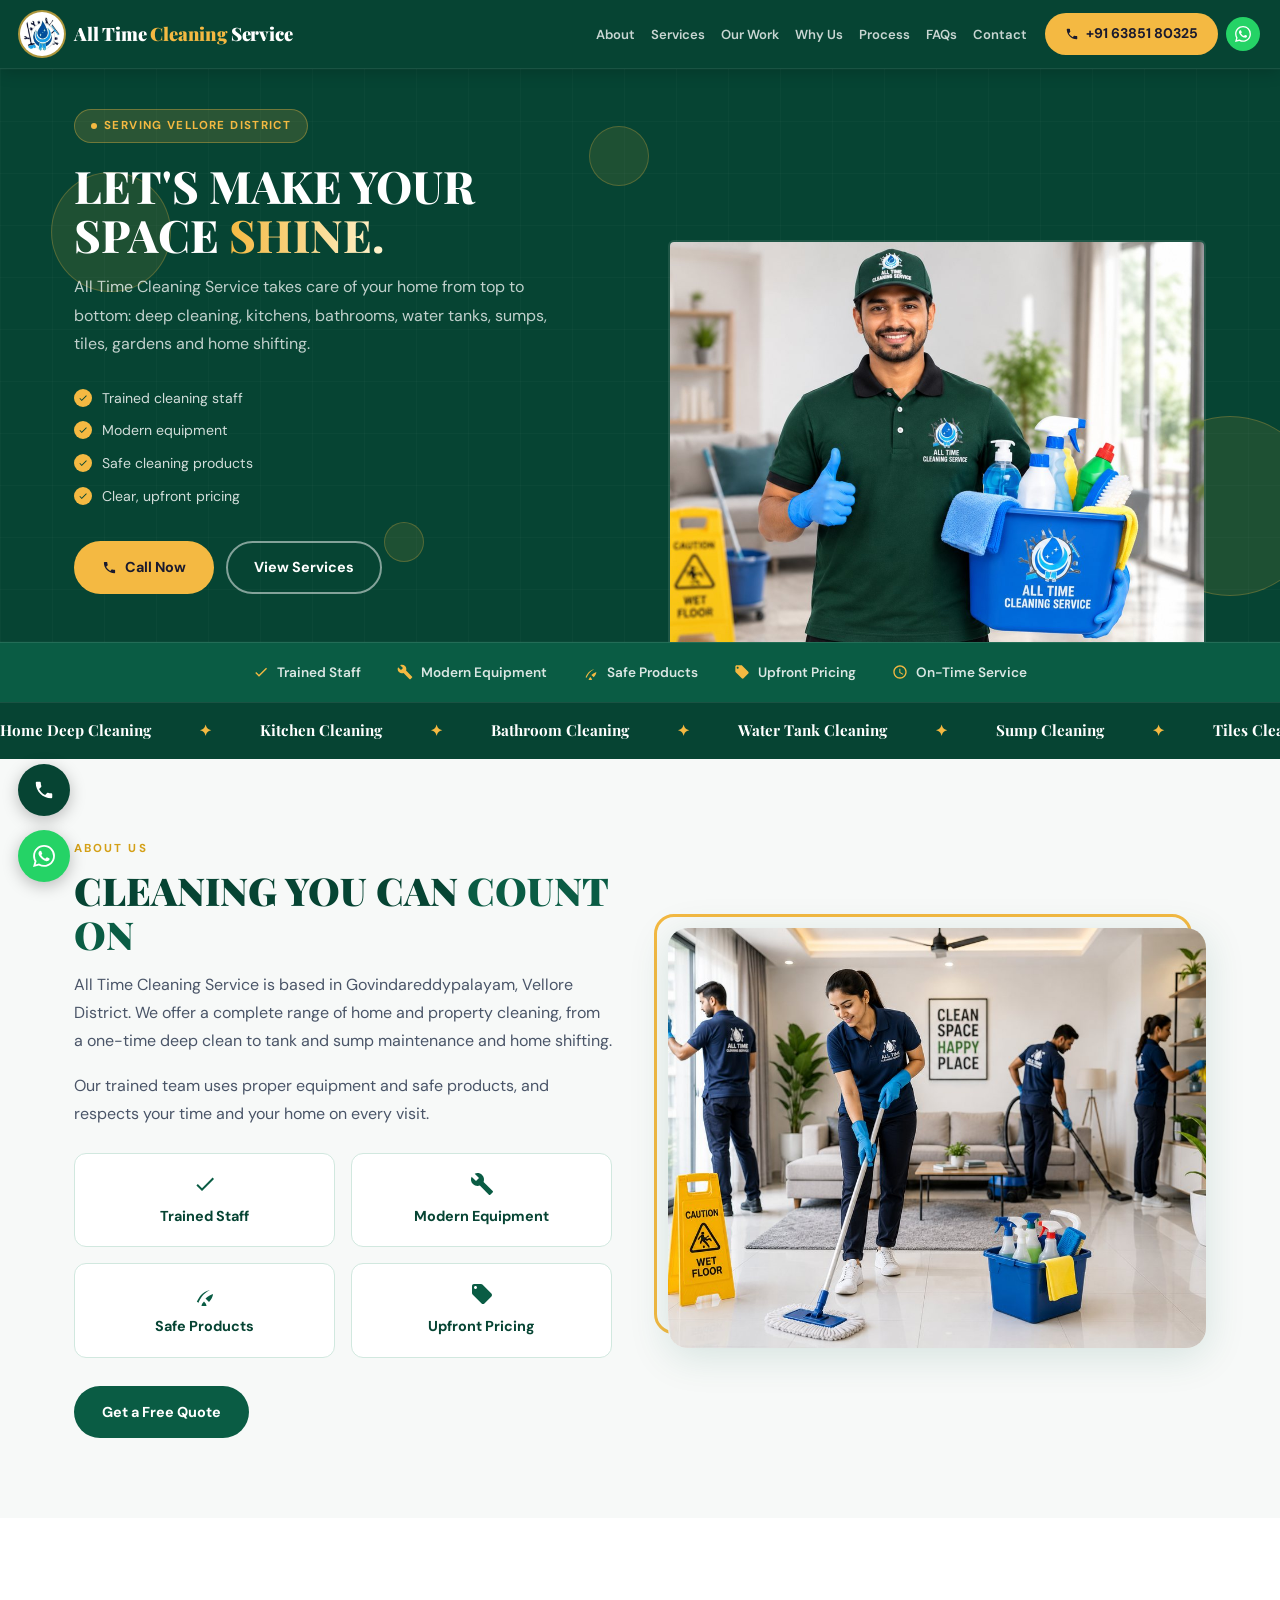
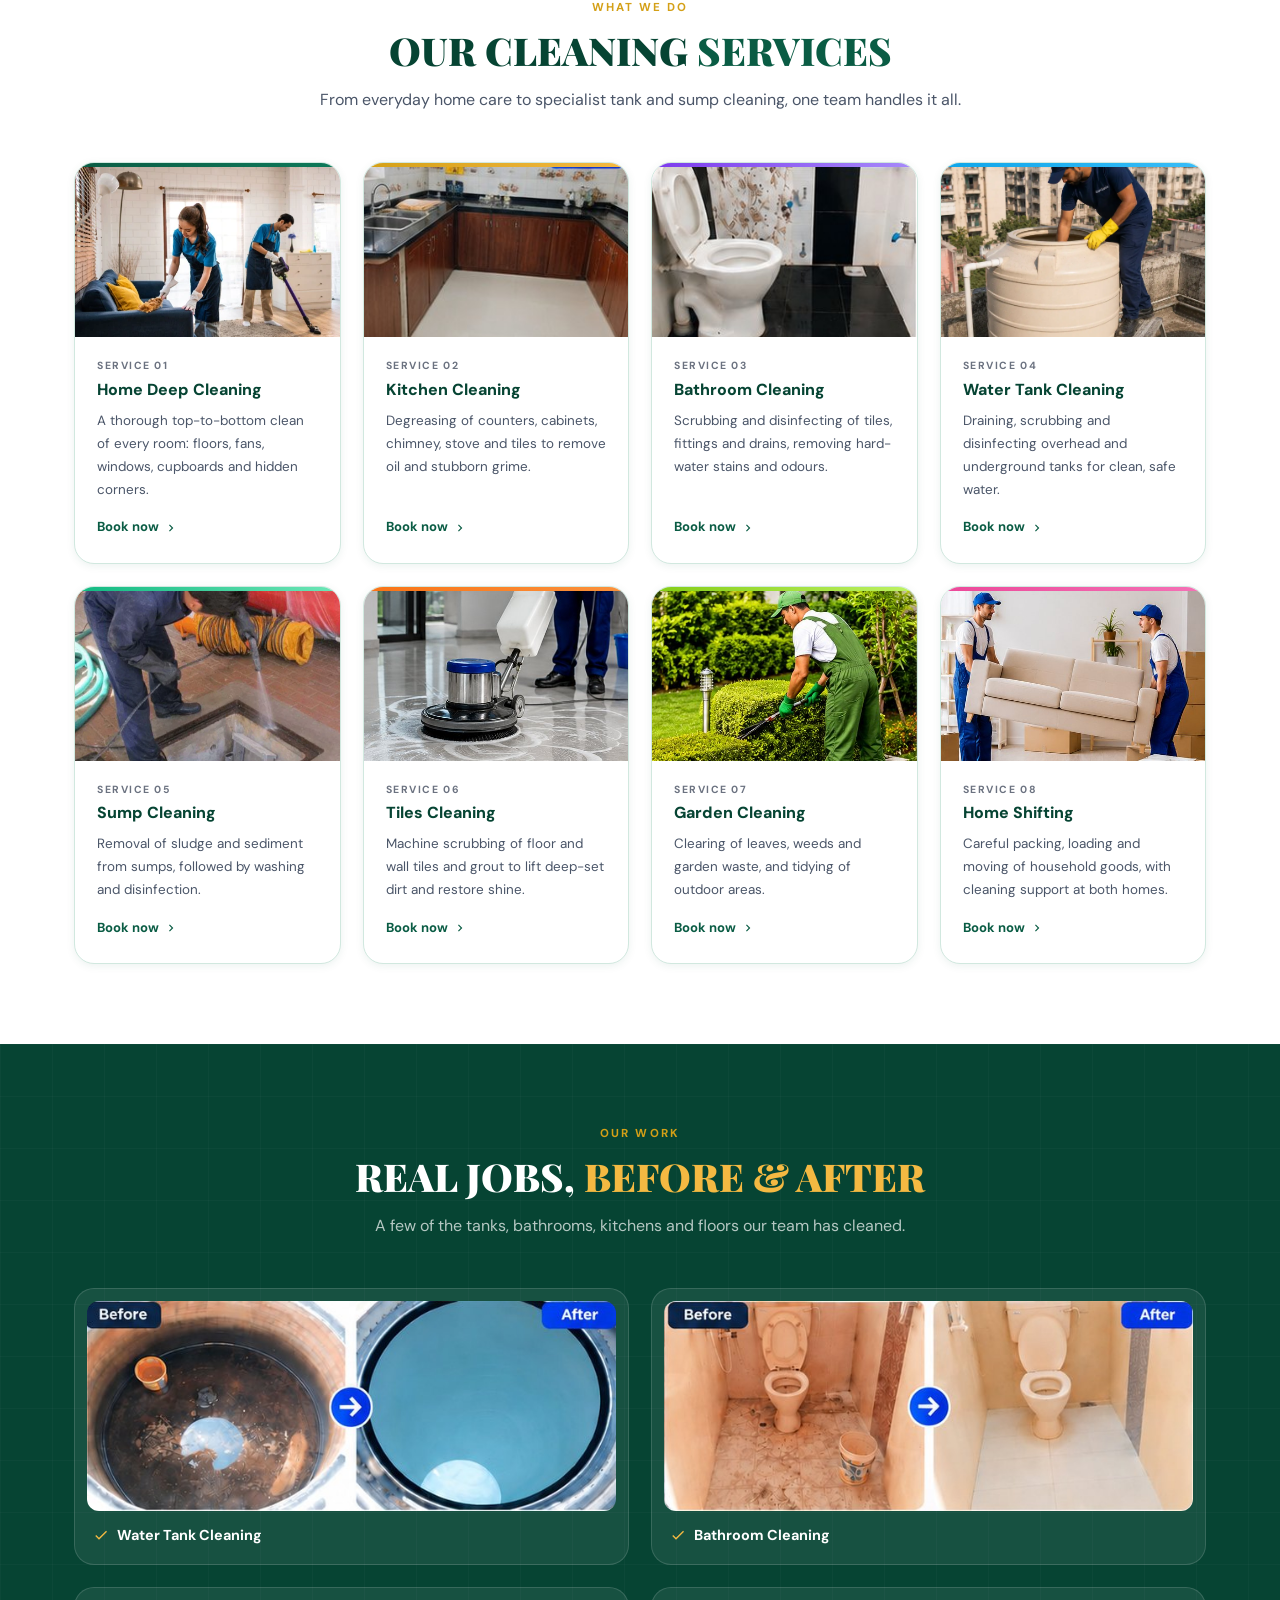
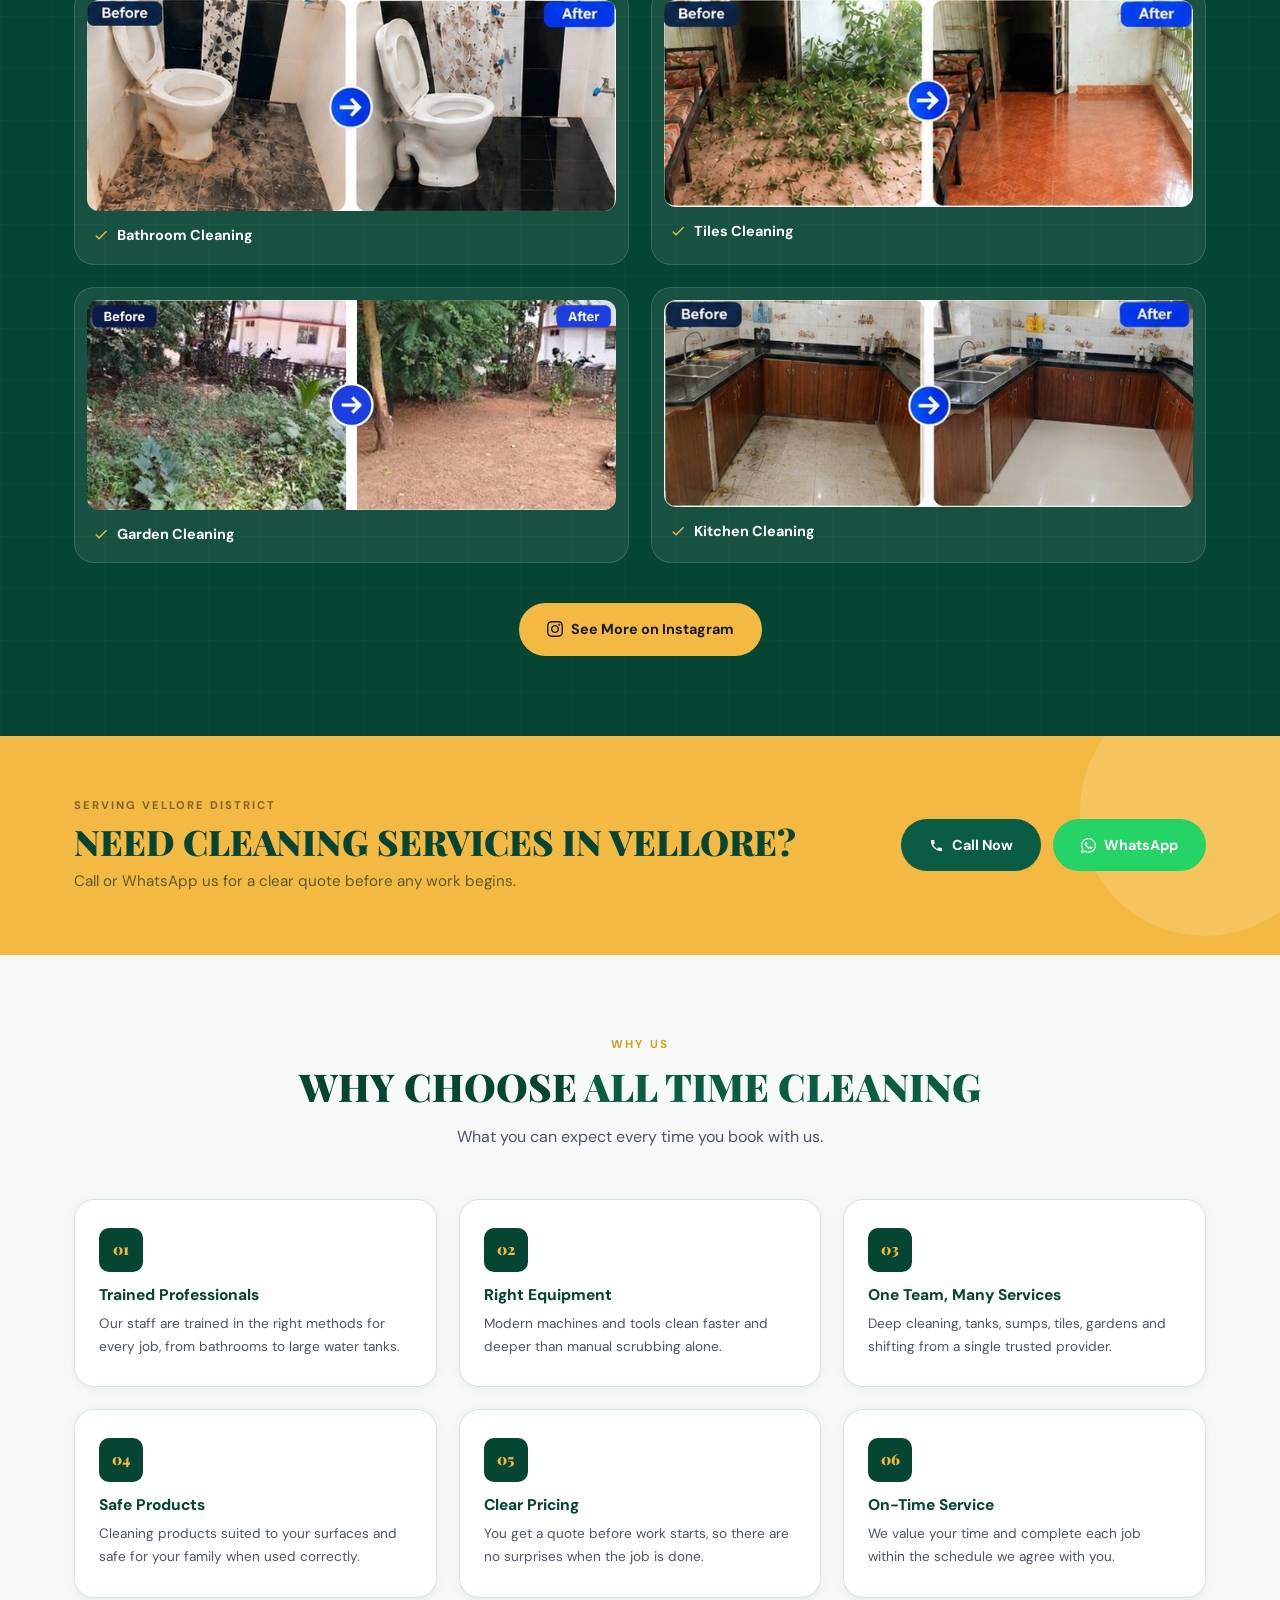
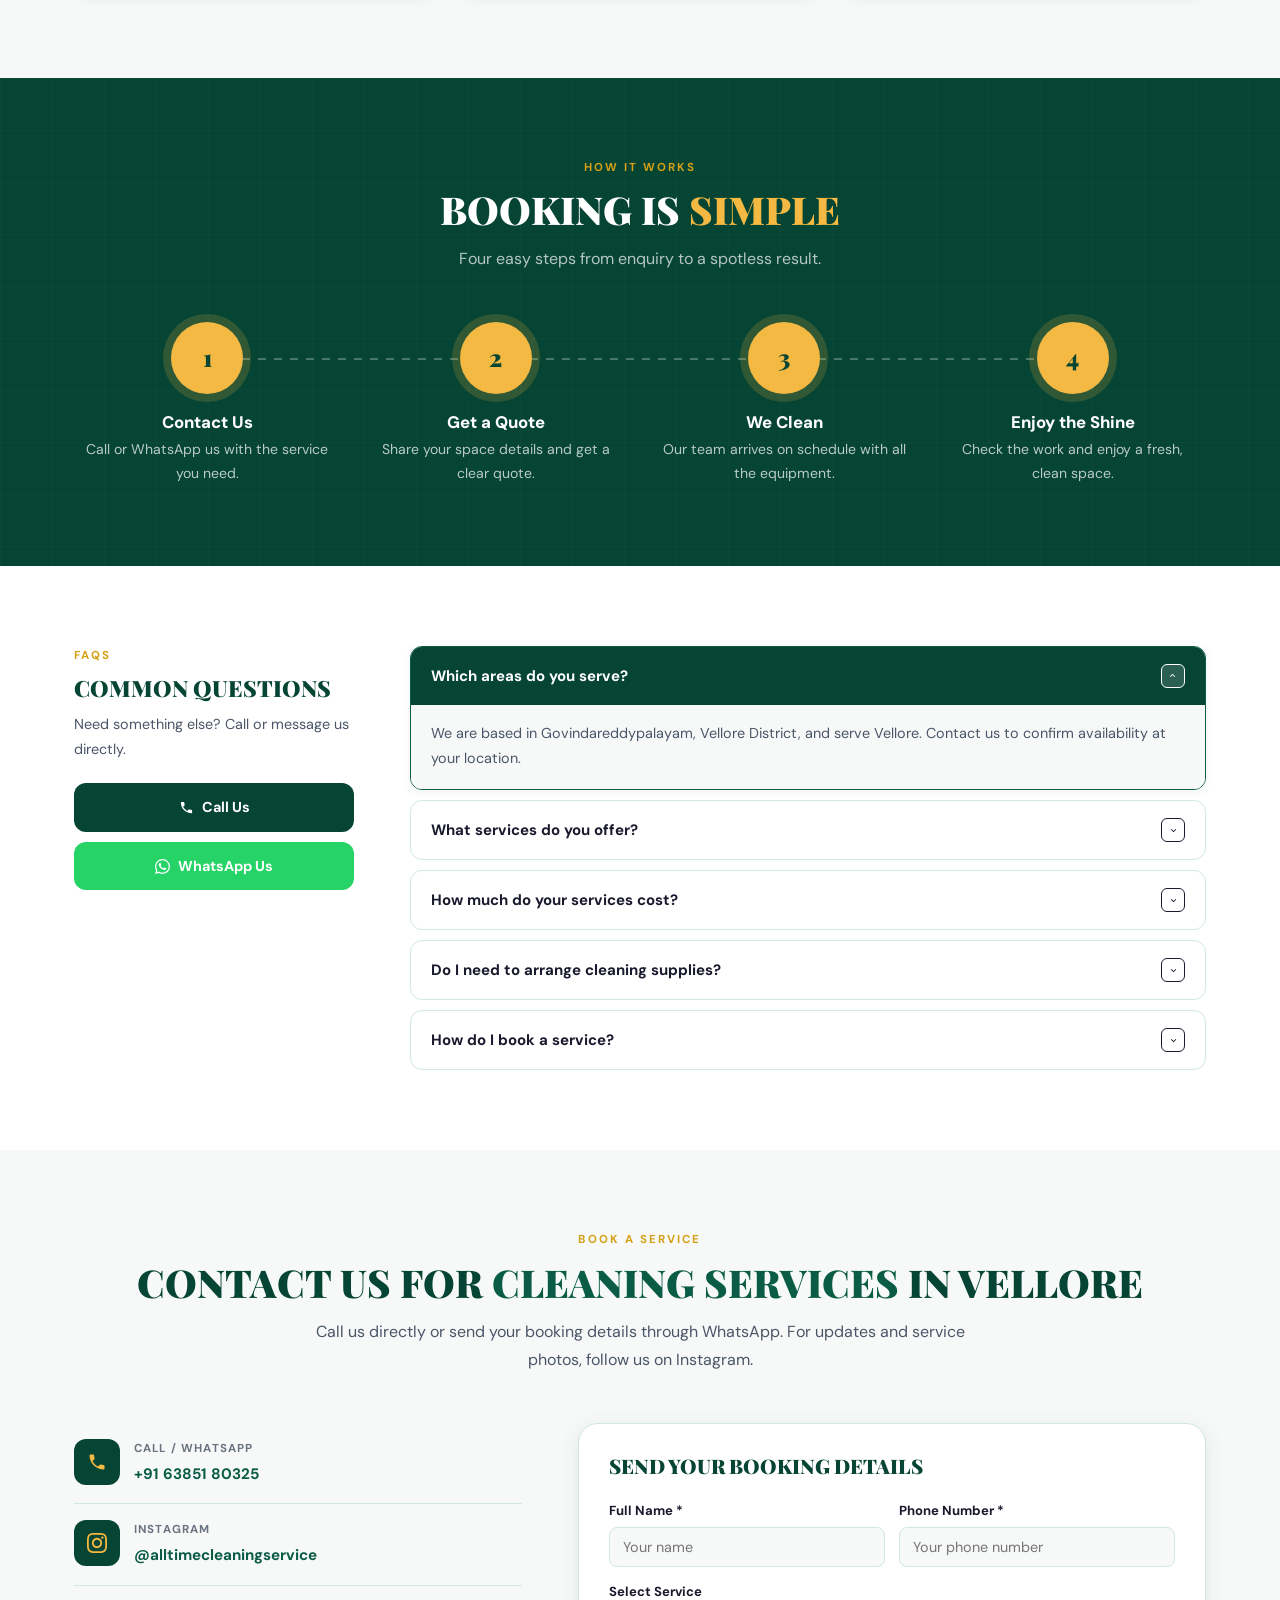
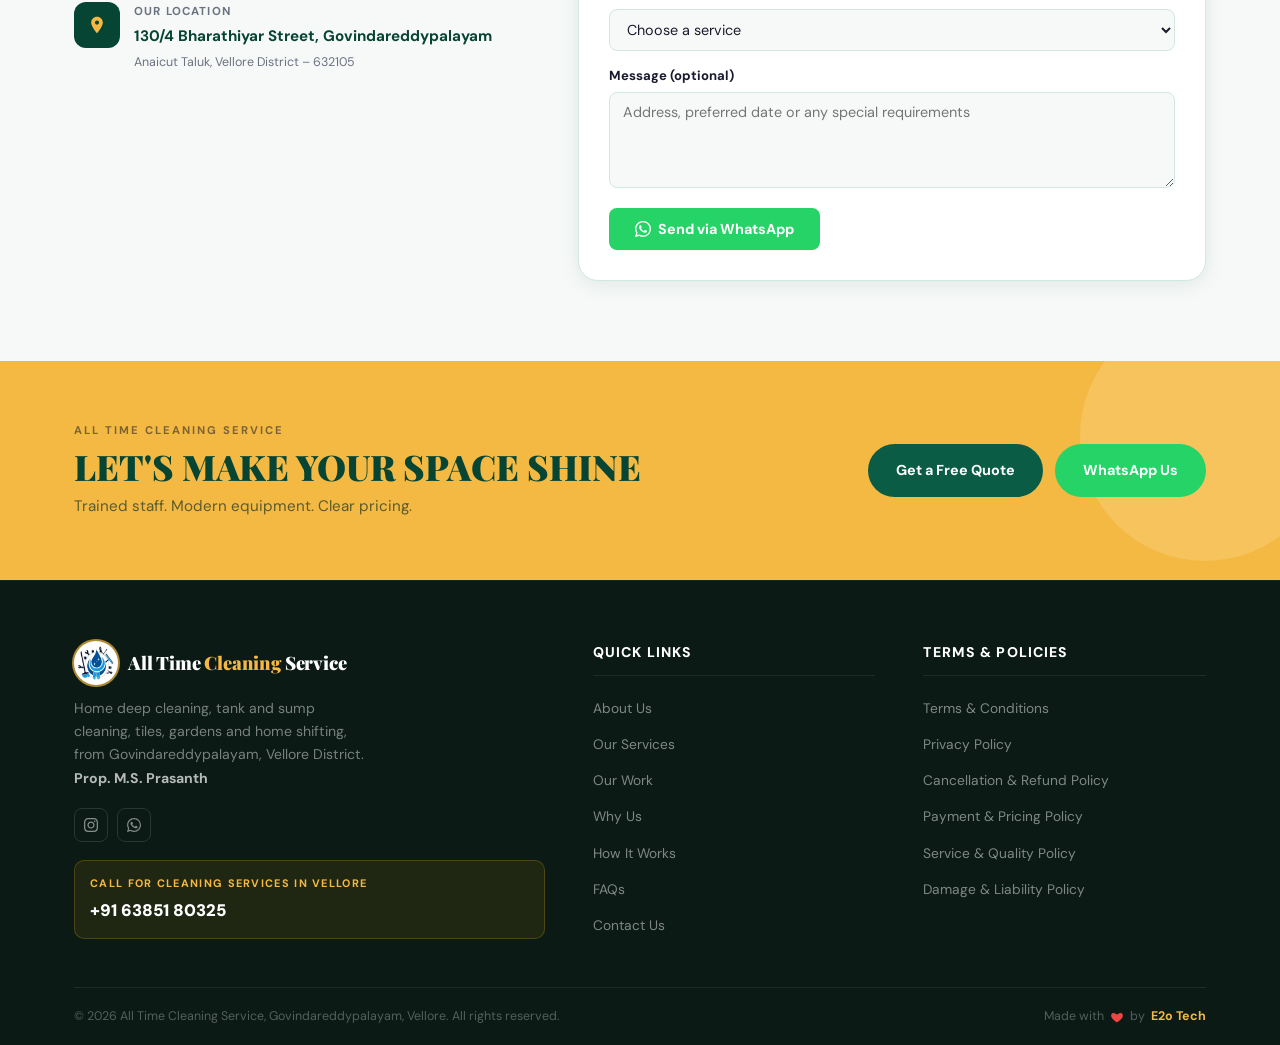
==== commit 4295d657: "Images updated" ====
--- a/index.html
+++ b/index.html
@@ -42,7 +42,7 @@
     {"@type":"Question","name":"What services do you offer?","acceptedAnswer":{"@type":"Answer","text":"Home deep cleaning, kitchen, bathroom, water tank, sump, tiles and garden cleaning, and home shifting."}},
     {"@type":"Question","name":"How much do your services cost?","acceptedAnswer":{"@type":"Answer","text":"Pricing depends on the service, the size of the space and its condition. Contact us for a quote before any work begins."}},
     {"@type":"Question","name":"Do I need to arrange cleaning supplies?","acceptedAnswer":{"@type":"Answer","text":"No. Our team brings the equipment and products needed. Please make sure water and electricity are available at the site."}},
-    {"@type":"Question","name":"How do I book a service?","acceptedAnswer":{"@type":"Answer","text":"Call or WhatsApp +91 63851 80325 (alternate: +91 63851 70325), or use the form on this page."}}
+    {"@type":"Question","name":"How do I book a service?","acceptedAnswer":{"@type":"Answer","text":"Call or WhatsApp +91 63851 80325, or use the form on this page."}}
   ]
 }
 </script>
@@ -882,13 +882,13 @@
             <div class="contact-value"><a href="tel:+916385180325">+91 63851 80325</a></div>
           </div>
         </div>
-        <div class="contact-item">
+        <!-- <div class="contact-item">
           <div class="contact-icon"><svg width="20" height="20" fill="currentColor" aria-hidden="true"><use href="#i-phone"/></svg></div>
           <div>
             <div class="contact-label">Alternate Number</div>
             <div class="contact-value"><a href="tel:+916385170325">+91 63851 70325</a></div>
           </div>
-        </div>
+        </div> -->
         <div class="contact-item">
           <div class="contact-icon"><svg width="20" height="20" fill="currentColor" aria-hidden="true"><use href="#i-insta"/></svg></div>
           <div>
